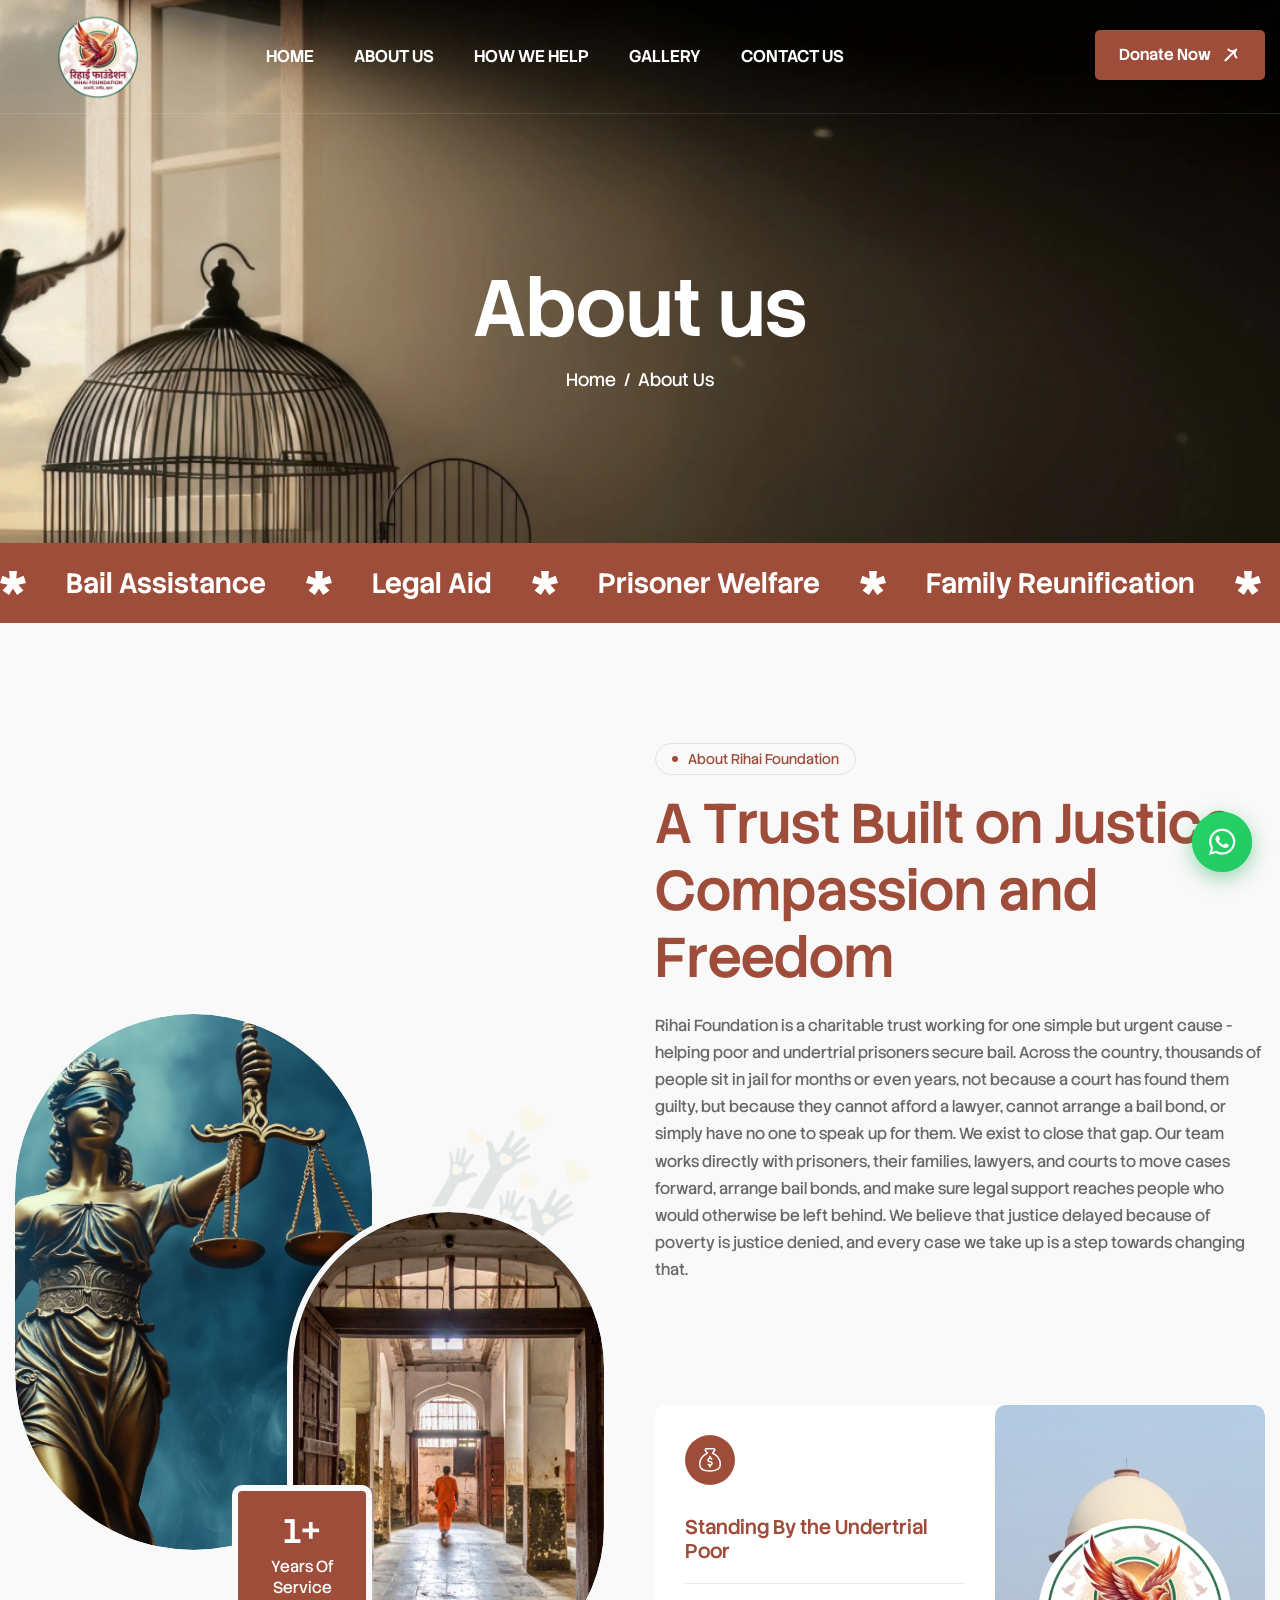
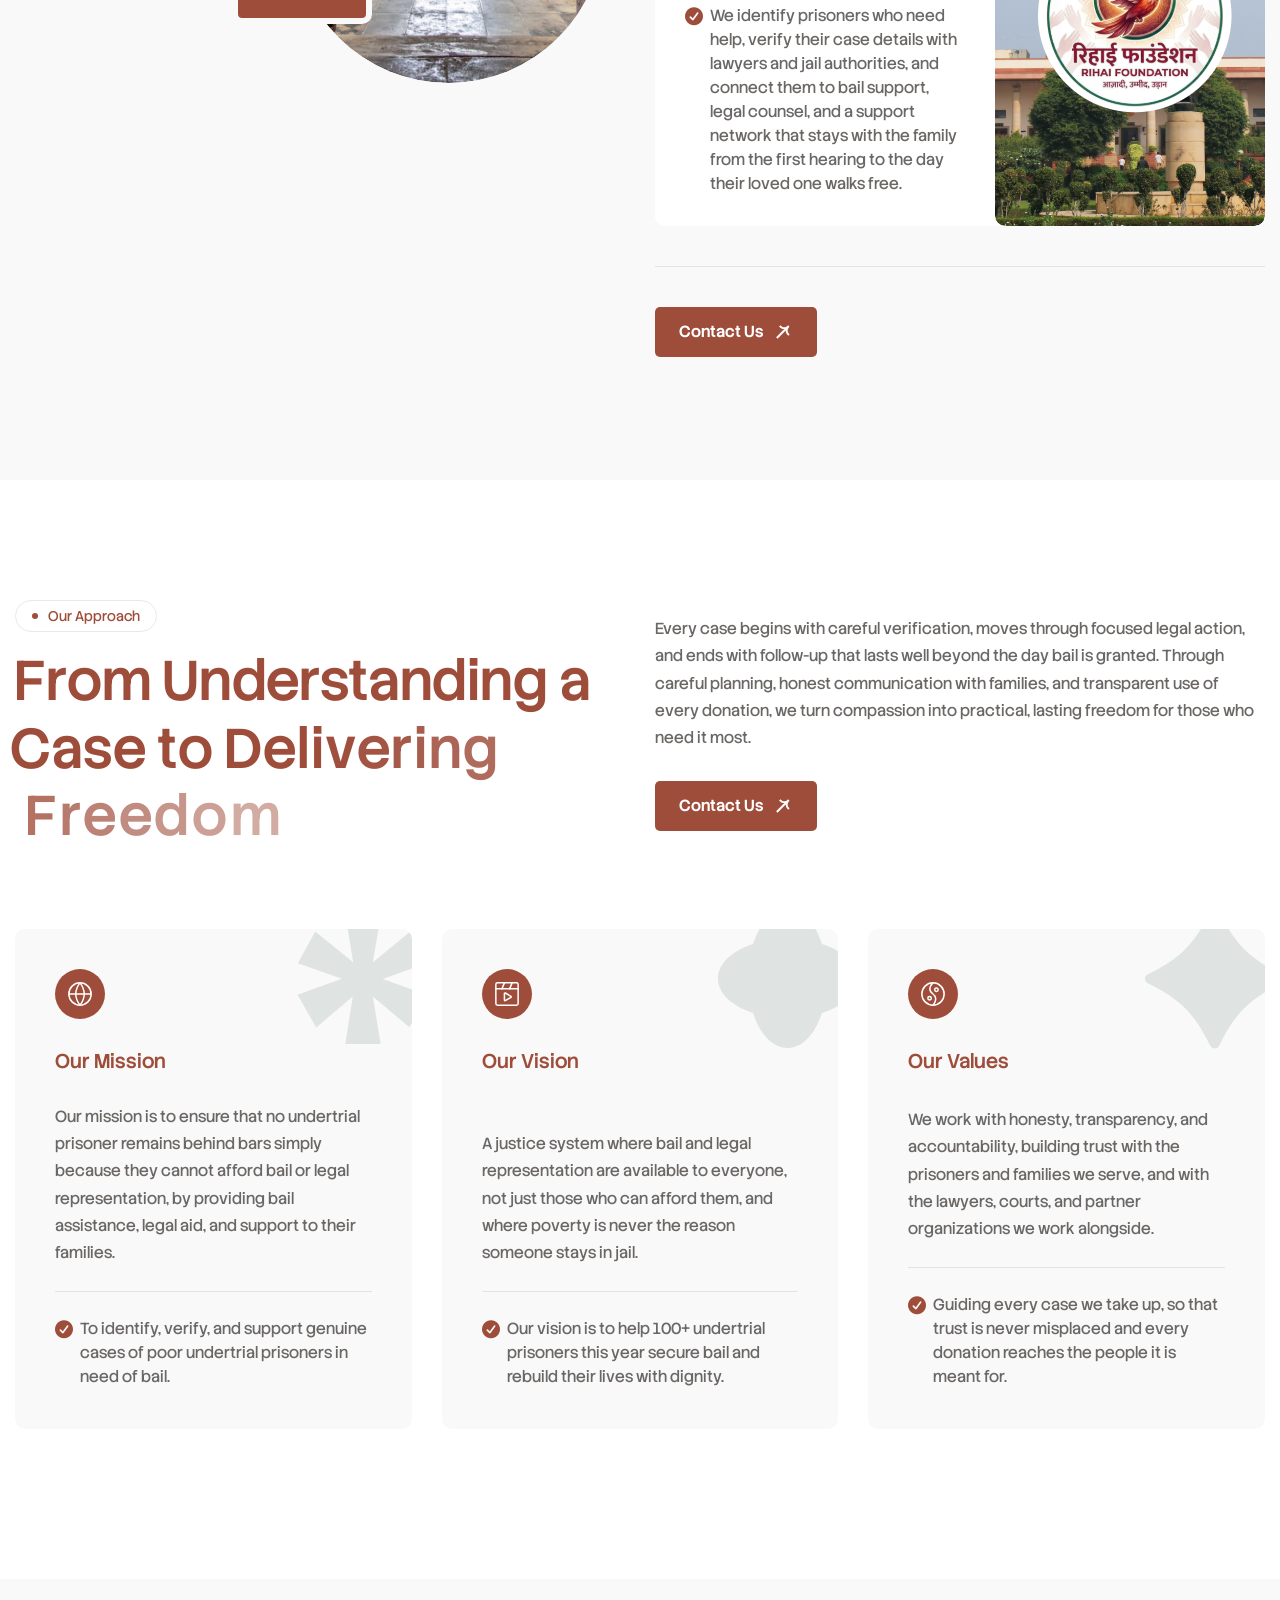
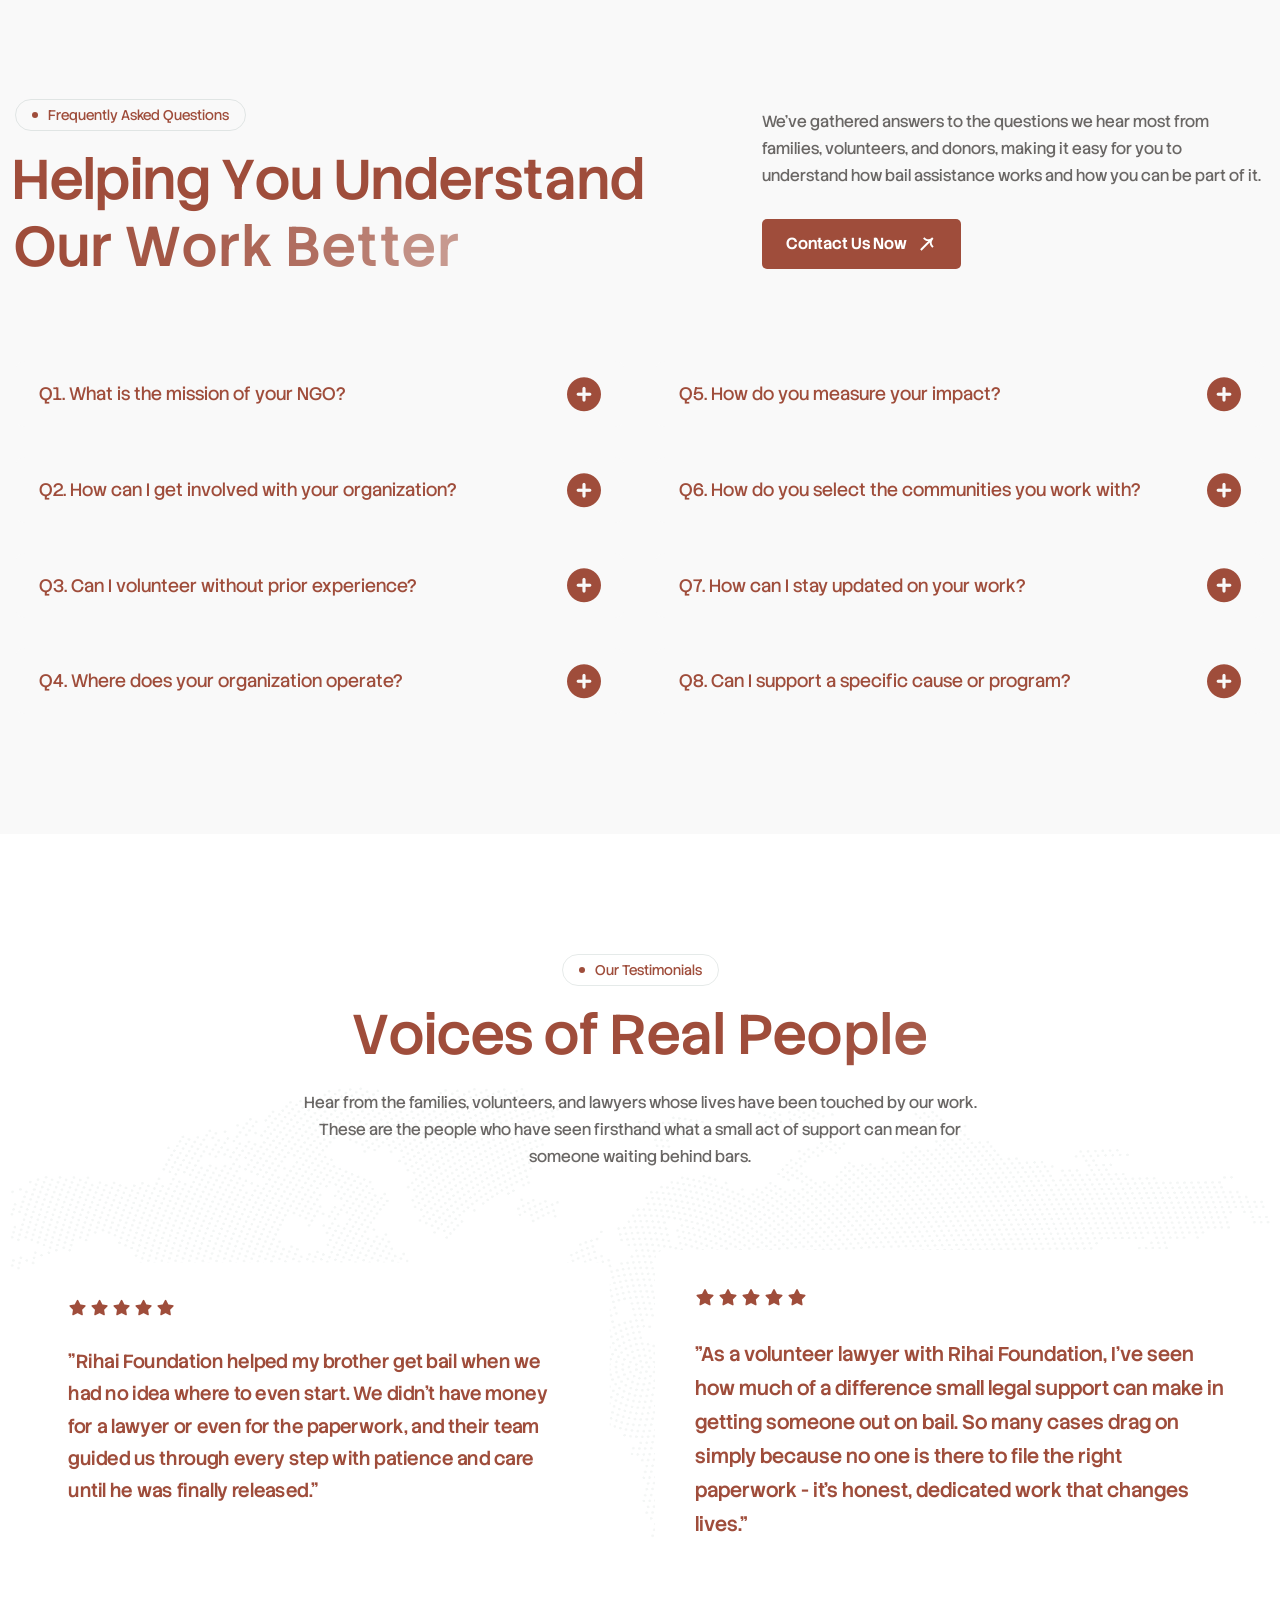
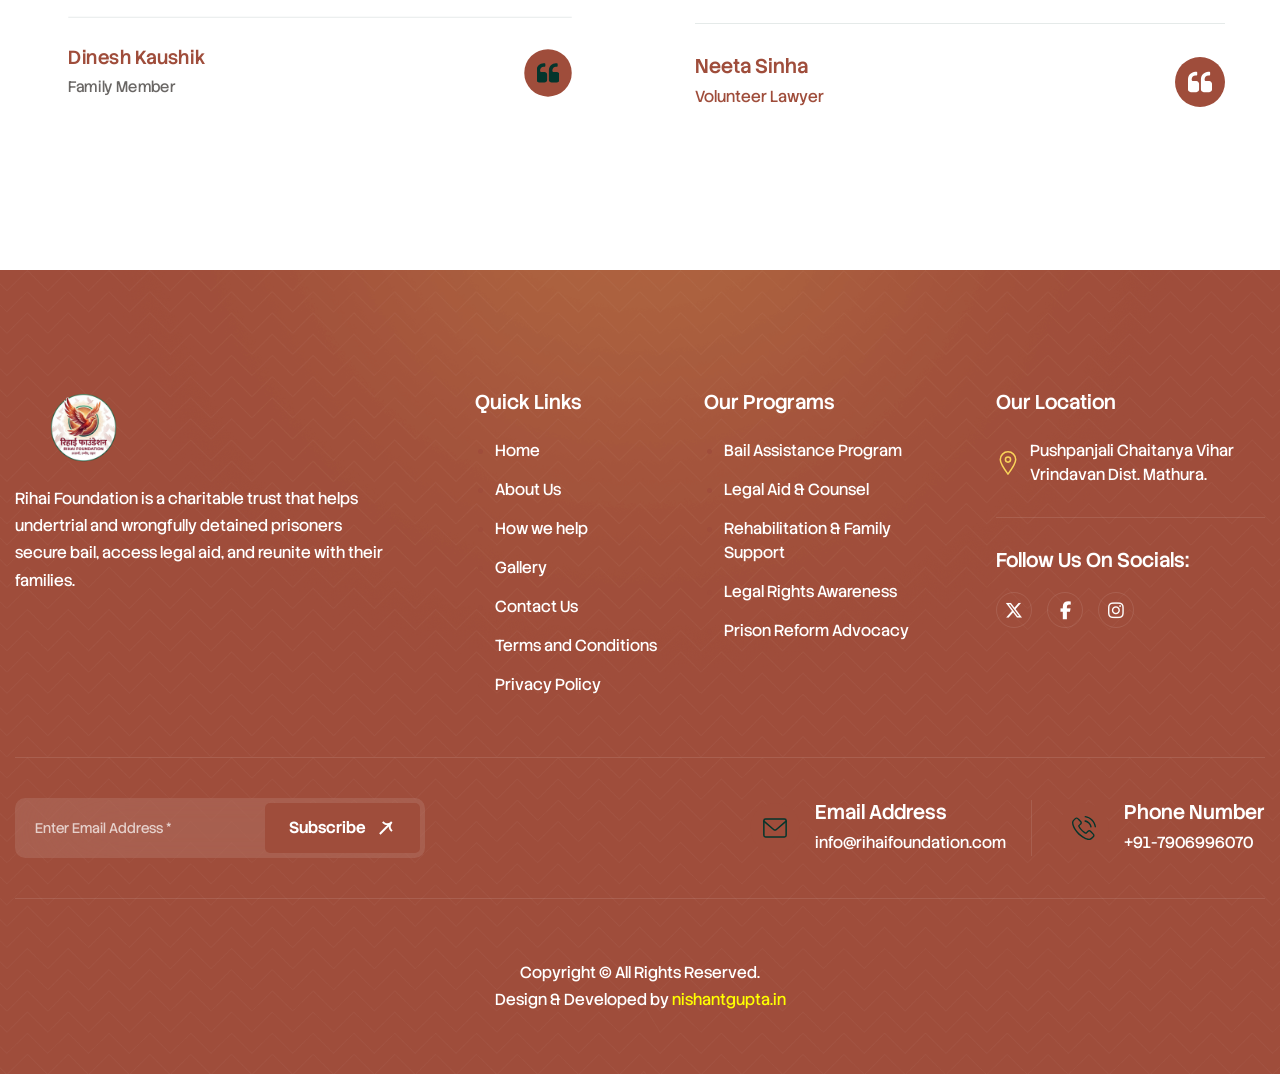
==== about.html @ 87cccdb4 "check point 1" ====
<!DOCTYPE html>
<html lang="en">
<head>
	<!-- Meta -->
	<meta charset="utf-8">
	<meta http-equiv="X-UA-Compatible" content="IE=edge">
	<meta name="viewport" content="width=device-width, initial-scale=1.0, maximum-scale=1">
	<meta name="description" content="Rihai Foundation is a charitable trust that helps undertrial and wrongfully detained prisoners secure bail, access legal aid, and reunite with their families.">
	<meta name="keywords" content="Rihai Foundation, bail assistance, undertrial prisoners, prisoner rights, legal aid, charitable trust, NGO, jail reform, prisoner welfare">
	<meta name="author" content="Rihai Foundation">
	<!-- Page Title -->
    <title>About Us | Rihai Foundation - Bail Assistance & Justice for Undertrial Prisoners</title>
	<!-- Favicon Icon -->
	<link rel="shortcut icon" type="image/x-icon" href="images/logo/favicon.ico">
    <!-- Google Fonts Css-->
    <link rel="preconnect" href="https://fonts.googleapis.com/">
    <link rel="preconnect" href="https://fonts.gstatic.com/" crossorigin>
    <link href="https://fonts.googleapis.com/css2?family=Stack+Sans+Headline:wght@200..700&amp;display=swap" rel="stylesheet">
	<!-- Bootstrap Css -->
	<link href="css/bootstrap.min.css" rel="stylesheet" media="screen">
	<!-- SlickNav Css -->
	<link href="css/slicknav.min.css" rel="stylesheet">
	<!-- Swiper Css -->
	<link rel="stylesheet" href="css/swiper-bundle.min.css">
	<!-- Font Awesome Icon Css-->
	<link href="css/all.min.css" rel="stylesheet" media="screen">
	<!-- Animated Css -->
	<link href="css/animate.css" rel="stylesheet">
    <!-- Magnific Popup Core Css File -->
	<link rel="stylesheet" href="css/magnific-popup.css">
	<!-- Mouse Cursor Css File -->
	<link rel="stylesheet" href="css/mousecursor.css">
	<!-- Main Custom Css -->
	<link href="css/custom.css" rel="stylesheet" media="screen">
</head>
<body>

    <!-- Preloader Start -->
	<!-- <div class="preloader">
		<div class="loading-container">
			<div class="loading"></div>
			<div id="loading-icon"><img src="images/loader.svg" alt=""></div>
		</div>
	</div> -->
	<!-- Preloader End -->

    <!-- Header Start -->
	<header class="main-header">
		<div class="header-sticky">
			<nav class="navbar navbar-expand-lg">
				<div class="container">
					<!-- Logo Start -->
					<a class="navbar-brand" href="index.html">
						<img src="images/logo/logo.png" alt="Rihai Foundation" class="logo">
					</a>
					<!-- Logo End -->

                    <!-- Main Menu Start -->
                    <div class="collapse navbar-collapse main-menu">
                        <div class="nav-menu-wrapper">
                            <ul class="navbar-nav mr-auto" id="menu">
                                <li class="nav-item"><a class="nav-link" href="index.html">Home</a></li>
                                <li class="nav-item"><a class="nav-link" href="about.html">About Us</a></li>
                                <li class="nav-item"><a class="nav-link" href="how-we-help.html">How We Help</a></li>
                                <li class="nav-item"><a class="nav-link" href="gallery.html">Gallery</a></li>
                                <li class="nav-item"><a class="nav-link" href="contact.html">Contact Us</a></li>
                            </ul>
                        </div>

                        <!-- Header Btn Start -->
                        <div class="header-btn">
                            <a href="donate.html" class="btn-default btn-highlighted">Donate Now</a>
                        </div>
                        <!-- Header Btn End -->
                    </div>
					<!-- Main Menu End -->
					<div class="navbar-toggle"></div>
				</div>
			</nav>
			<div class="responsive-menu"></div>
		</div>
	</header>
	<!-- Header End -->



    <!-- Page Header Section Start -->
    <div class="page-header dark-section parallaxie">
        <div class="container">
            <div class="row">
                <div class="col-lg-12">
                    <!-- Page Header Box Start -->
                    <div class="page-header-box">
                        <h1 class="text-anime-style-3" data-cursor="-opaque">About us</h1>
                        <nav class="wow fadeInUp">
                            <ol class="breadcrumb">
                                <li class="breadcrumb-item"><a href="index.html">home</a></li>
                                <li class="breadcrumb-item active" aria-current="page">About Us</li>
                            </ol>
                        </nav>
                    </div>
                    <!-- Page Header Box End -->
                </div>
            </div>
        </div>
    </div>
    <!-- Page Header Section End -->

    <!-- Scrolling Ticker Section Start -->
    <div class="our-scrolling-ticker">
        <!-- Scrolling Ticker Box Start -->
        <div class="scrolling-ticker-box">
            <!-- Scrolling Content Start -->
            <div class="scrolling-content">
                <span><img src="images/icon-asterisk.svg" alt="">Bail Assistance</span>
                <span><img src="images/icon-asterisk.svg" alt="">Legal Aid</span>
                <span><img src="images/icon-asterisk.svg" alt="">Prisoner Welfare</span>
                <span><img src="images/icon-asterisk.svg" alt="">Family Reunification</span>
                <span><img src="images/icon-asterisk.svg" alt="">Bail Assistance</span>
                <span><img src="images/icon-asterisk.svg" alt="">Legal Aid</span>
                <span><img src="images/icon-asterisk.svg" alt="">Prisoner Welfare</span>
                <span><img src="images/icon-asterisk.svg" alt="">Family Reunification</span>
            </div>
            <!-- Scrolling Content End -->

            <!-- Scrolling Content Start -->
            <div class="scrolling-content">
                <span><img src="images/icon-asterisk.svg" alt="">Bail Assistance</span>
                <span><img src="images/icon-asterisk.svg" alt="">Legal Aid</span>
                <span><img src="images/icon-asterisk.svg" alt="">Prisoner Welfare</span>
                <span><img src="images/icon-asterisk.svg" alt="">Family Reunification</span>
                <span><img src="images/icon-asterisk.svg" alt="">Bail Assistance</span>
                <span><img src="images/icon-asterisk.svg" alt="">Legal Aid</span>
                <span><img src="images/icon-asterisk.svg" alt="">Prisoner Welfare</span>
                <span><img src="images/icon-asterisk.svg" alt="">Family Reunification</span>
            </div>
            <!-- Scrolling Content End -->
        </div>
        <!-- Scrolling Ticker Box End -->
    </div>
    <!-- Scrolling Ticker Section End -->

    <!-- About US Section Start -->
    <div class="about-us">
        <div class="container">
            <div class="row align-items-center">
                <div class="col-xl-6">
                    <!-- About Us Image Box Start -->
                    <div class="about-us-image-box wow fadeInUp">
                        <!-- About Us Image Box 1 Start -->
                        <div class="about-us-image-box-1">
                            <!-- About Us Image Start -->
                            <div class="about-us-image">
                                <figure class="image-anime">
                                    <img src="images/about/image-1.png" alt="">
                                </figure>
                            </div>
                            <!-- About Us Image End -->

                            <!-- About Us Counter Box Start -->
                            <div class="about-us-counter-box">
                                <h2 style="color: #fff;"><span class="counter">5</span>+</h2>
                                <p style="color: #fff;">Years Of Service</p>
                            </div>
                            <!-- About Us Counter Box End -->
                        </div>
                        <!-- About Us Image Box 1 End -->

                        <!-- About Us Image Box 2 Start -->
                        <div class="about-us-image-box-2">
                            <!-- About Us Image Start -->
                            <div class="about-us-image">
                                <figure class="image-anime">
                                    <img src="images/about/image-2.png" alt="">
                                </figure>
                            </div>
                            <!-- About Us Image End -->
                        </div>
                        <!-- About Us Image Box 2 End -->
                    </div>
                    <!-- About Us Image Box End -->
                </div>

                <div class="col-xl-6">
                    <!-- About Us Content Start -->
                    <div class="about-us-content">
                        <!-- Section Title Start -->
                        <div class="section-title">
                            <span class="section-sub-title wow fadeInUp">About Rihai Foundation</span>
                            <h2 class="text-anime-style-3" data-cursor="-opaque">A Trust Built on Justice, Compassion and Freedom</h2>
                            <p class="wow fadeInUp" data-wow-delay="0.2s">Rihai Foundation is a charitable trust working for one simple but urgent cause - helping poor and undertrial prisoners secure bail. Across the country, thousands of people sit in jail for months or even years, not because a court has found them guilty, but because they cannot afford a lawyer, cannot arrange a bail bond, or simply have no one to speak up for them. We exist to close that gap. Our team works directly with prisoners, their families, lawyers, and courts to move cases forward, arrange bail bonds, and make sure legal support reaches people who would otherwise be left behind. We believe that justice delayed because of poverty is justice denied, and every case we take up is a step towards changing that.</p>
                        </div>
                        <!-- Section Title End -->

                        <!-- About Us Body Start -->
                        <div class="about-us-body wow fadeInUp" data-wow-delay="0.4s">
                            <!-- About Body Item Start -->
                            <div class="about-body-item">
                                <div class="icon-box">
                                    <img src="images/icon-about-us-item-1.svg" alt="">
                                </div>
                                <div class="about-body-item-content">
                                    <h3>Standing By the Undertrial Poor</h3>
                                    <ul>
                                        <li>We identify prisoners who need help, verify their case details with lawyers and jail authorities, and connect them to bail support, legal counsel, and a support network that stays with the family from the first hearing to the day their loved one walks free.</li>
                                    </ul>
                                </div>
                            </div>
                            <!-- About Body Item End -->

                            <!-- About Body Image Start -->
                            <div class="about-body-image">
                                <figure class="image-anime">
                                    <img src="images/about/image-3.png" alt="">
                                </figure>
                            </div>
                            <!-- About Body Image Start -->
                        </div>
                        <!-- About Us Body End -->

                        <!-- About Us Footer Start -->
                        <div class="about-us-footer wow fadeInUp" data-wow-delay="0.6s">
                            <!-- About Us Button Start -->
                            <div class="about-us-btn">
                                <a href="contact.html" class="btn-default">Contact Us</a>
                            </div>
                            <!-- About Us Button End -->


                        </div>
                        <!-- About Us Footer End -->
                    </div>
                    <!-- About Us Content End -->
                </div>
            </div>
        </div>
    </div>
    <!-- About US Section End -->

    <!-- Our Approach Section Start -->
    <div class="our-approach">
        <div class="container">
            <div class="row section-row align-items-center">
                <div class="col-xl-6">
                    <!-- Section Title Start -->
                    <div class="section-title">
                        <span class="section-sub-title wow fadeInUp">Our Approach</span>
                        <h2 class="text-anime-style-3" data-cursor="-opaque">From Understanding a Case to Delivering Freedom</h2>
                    </div>
                    <!-- Section Title End -->
                </div>

                <div class="col-xl-6">
                    <!-- Section Content Btn Start -->
                    <div class="section-content-btn">
                        <!-- Section Title Content Start -->
                        <div class="section-title-content wow fadeInUp" data-wow-delay="0.2s">
                            <p>Every case begins with careful verification, moves through focused legal action, and ends with follow-up that lasts well beyond the day bail is granted. Through careful planning, honest communication with families, and transparent use of every donation, we turn compassion into practical, lasting freedom for those who need it most.</p>
                        </div>
                        <!-- Section Title Content End -->

                        <!-- Section Button Start -->
                        <div class="section-btn wow fadeInUp" data-wow-delay="0.4s">
                            <a class="btn-default" href="contact.html">Contact Us</a>
                        </div>
                        <!-- Section Button End -->
                    </div>
                    <!-- Section Content Btn End -->
                </div>
            </div>

            <div class="row">
                <div class="col-xl-4 col-md-6">
                    <!-- Our Approach Item Start -->
                    <div class="approach-item box-1 wow fadeInUp">
                        <div class="approach-item-header">
                            <div class="icon-box">
                                <img src="images/icon-our-approach-1.svg" alt="" style="filter: brightness(0) invert(1);">
                            </div>
                            <div class="approach-item-title">
                                <h3>Our Mission</h3>
                            </div>
                        </div>
                        <div class="approach-item-content">
                            <p>Our mission is to ensure that no undertrial prisoner remains behind bars simply because they cannot afford bail or legal representation, by providing bail assistance, legal aid, and support to their families.</p>
                            <ul>
                                <li>To identify, verify, and support genuine cases of poor undertrial prisoners in need of bail.</li>
                            </ul>
                        </div>
                    </div>
                    <!-- Our Approach Item End -->
                </div>

                <div class="col-xl-4 col-md-6">
                    <!-- Our Approach Item Start -->
                    <div class="approach-item box-2 wow fadeInUp" data-wow-delay="0.2s">
                        <div class="approach-item-header">
                            <div class="icon-box">
                                <img src="images/icon-our-approach-2.svg" alt="" style="filter: brightness(0) invert(1);">
                            </div>
                            <div class="approach-item-title">
                                <h3>Our Vision</h3>
                            </div>
                        </div>
                        <div class="approach-item-content">
                            <p>A justice system where bail and legal representation are available to everyone, not just those who can afford them, and where poverty is never the reason someone stays in jail.</p>
                            <ul>
                                <li>Our vision is to help 100+ undertrial prisoners this year secure bail and rebuild their lives with dignity.</li>
                            </ul>
                        </div>
                    </div>
                    <!-- Our Approach Item End -->
                </div>

                <div class="col-xl-4 col-md-6">
                    <!-- Our Approach Item Start -->
                    <div class="approach-item box-3 wow fadeInUp" data-wow-delay="0.4s">
                        <div class="approach-item-header">
                            <div class="icon-box">
                                <img src="images/icon-our-approach-3.svg" alt="" style="filter: brightness(0) invert(1);">
                            </div>
                            <div class="approach-item-title">
                                <h3>Our Values</h3>
                            </div>
                        </div>
                        <div class="approach-item-content">
                            <p>We work with honesty, transparency, and accountability, building trust with the prisoners and families we serve, and with the lawyers, courts, and partner organizations we work alongside.</p>
                            <ul>
                                <li>Guiding every case we take up, so that trust is never misplaced and every donation reaches the people it is meant for.</li>
                            </ul>
                        </div>
                    </div>
                    <!-- Our Approach Item End -->
                </div>
            </div>
        </div>
    </div>
    <!-- Our Approach Section End -->

    <!-- FAQ Section Start -->
    <div class="our-faqs">
        <div class="container">
            <div class="row section-row align-items-center">
                <div class="col-xl-7">
                    <!-- Section Title Start -->
                    <div class="section-title">
                        <span class="section-sub-title wow fadeInUp">Frequently Asked Questions</span>
                        <h2 class="text-anime-style-3" data-cursor="-opaque">Helping You Understand Our Work Better</h2>
                    </div>
                    <!-- Section Title End -->
                </div>

                <div class="col-xl-5">
                    <!-- Section Content Btn Start -->
                    <div class="section-content-btn">
                        <!-- Section Title Content Start -->
                        <div class="section-title-content wow fadeInUp" data-wow-delay="0.2s">
                            <p>We've gathered answers to the questions we hear most from families, volunteers, and donors, making it easy for you to understand how bail assistance works and how you can be part of it.</p>
                        </div>
                        <!-- Section Title Content End -->

                        <!-- Section Button Start -->
                        <div class="section-btn wow fadeInUp" data-wow-delay="0.4s">
                            <a class="btn-default" href="contact.html">Contact Us Now</a>
                        </div>
                        <!-- Section Button End -->
                    </div>
                    <!-- Section Content Btn End -->
                </div>
            </div>

            <div class="row">
                <div class="col-lg-12">
                    <!-- Accordian List Start -->
                    <div class="accordian-list">
                        <!-- FAQ Accordion Start -->
                        <div class="faq-accordion" id="accordion">
                            <!-- FAQ Item Start -->
                            <div class="accordion-item wow fadeInUp">
                                <h2 class="accordion-header" id="heading1">
                                    <button class="accordion-button collapsed" type="button" data-bs-toggle="collapse" data-bs-target="#collapse1" aria-expanded="true" aria-controls="collapse1">
                                        Q1. What is the mission of your NGO?
                                    </button>
                                </h2>
                                <div id="collapse1" class="accordion-collapse collapse" role="region" aria-labelledby="heading1" data-bs-parent="#accordion">
                                    <div class="accordion-body">
                                        <p>Our mission is simple - to make sure no poor or undertrial prisoner stays in jail only because they cannot afford bail or a lawyer. We help arrange bail bonds, provide legal aid, and support families through the entire process until the person is released and reunited with their loved ones.</p>
                                    </div>
                                </div>
                            </div>
                            <!-- FAQ Item End -->

                            <!-- FAQ Item Start -->
                            <div class="accordion-item wow fadeInUp" data-wow-delay="0.2s">
                                <h2 class="accordion-header" id="heading2">
                                    <button class="accordion-button collapsed" type="button" data-bs-toggle="collapse" data-bs-target="#collapse2" aria-expanded="false" aria-controls="collapse2">
                                        Q2. How can I get involved with your organization?
                                    </button>
                                </h2>
                                <div id="collapse2" class="accordion-collapse collapse" role="region" aria-labelledby="heading2" data-bs-parent="#accordion">
                                    <div class="accordion-body">
                                        <p>You can get involved in several ways - by donating towards bail bonds and legal fees, by volunteering your time or legal knowledge, or simply by helping us spread awareness about the cases we support. Reach out to us through our contact page and we'll guide you to the option that fits you best.</p>
                                    </div>
                                </div>
                            </div>
                            <!-- FAQ Item End -->

                            <!-- FAQ Item Start -->
                            <div class="accordion-item wow fadeInUp" data-wow-delay="0.4s">
                                <h2 class="accordion-header" id="heading3">
                                    <button class="accordion-button collapsed" type="button" data-bs-toggle="collapse" data-bs-target="#collapse3" aria-expanded="false" aria-controls="collapse3">
                                    Q3. Can I volunteer without prior experience?
                                    </button>
                                </h2>
                                <div id="collapse3" class="accordion-collapse collapse" role="region" aria-labelledby="heading3" data-bs-parent="#accordion">
                                    <div class="accordion-body">
                                        <p>Yes, we welcome volunteers from all backgrounds, not just lawyers and paralegals. Training and guidance are provided so you can help with case documentation, family support, or awareness work, even if you have no prior legal experience.</p>
                                    </div>
                                </div>
                            </div>
                            <!-- FAQ Item End -->

                            <!-- FAQ Item Start -->
                            <div class="accordion-item wow fadeInUp" data-wow-delay="0.6s">
                                <h2 class="accordion-header" id="heading4">
                                    <button class="accordion-button collapsed" type="button" data-bs-toggle="collapse" data-bs-target="#collapse4" aria-expanded="false" aria-controls="collapse4">
                                        Q4. Where does your organization operate?
                                    </button>
                                </h2>
                                <div id="collapse4" class="accordion-collapse collapse" role="region" aria-labelledby="heading4" data-bs-parent="#accordion">
                                    <div class="accordion-body">
                                        <p>Rihai Foundation is based in Vrindavan, Mathura, and our team works with prisons, courts, and families in and around this region. As our volunteer and lawyer network grows, we aim to extend bail assistance and legal aid to more cases beyond our current reach.</p>
                                    </div>
                                </div>
                            </div>
                            <!-- FAQ Item End -->
                        </div>
                        <!-- FAQ Accordion End -->

                        <!-- FAQ Accordion Start -->
                        <div class="faq-accordion" id="accordion1">
                            <!-- FAQ Item Start -->
                            <div class="accordion-item wow fadeInUp">
                                <h2 class="accordion-header" id="heading5">
                                    <button class="accordion-button collapsed" type="button" data-bs-toggle="collapse" data-bs-target="#collapse5" aria-expanded="true" aria-controls="collapse5">
                                        Q5. How do you measure your impact?
                                    </button>
                                </h2>
                                <div id="collapse5" class="accordion-collapse collapse" role="region" aria-labelledby="heading5" data-bs-parent="#accordion1">
                                    <div class="accordion-body">
                                        <p>We track every case from the day it is identified to the day bail is granted, and we stay in touch with families afterwards to see how they are doing. Our impact is measured in bail cases resolved, families reunited, and the number of people who go on to rebuild a stable life after release.</p>
                                    </div>
                                </div>
                            </div>
                            <!-- FAQ Item End -->

                            <!-- FAQ Item Start -->
                            <div class="accordion-item wow fadeInUp" data-wow-delay="0.2s">
                                <h2 class="accordion-header" id="heading6">
                                    <button class="accordion-button collapsed" type="button" data-bs-toggle="collapse" data-bs-target="#collapse6" aria-expanded="false" aria-controls="collapse6">
                                        Q6. How do you select the communities you work with?
                                    </button>
                                </h2>
                                <div id="collapse6" class="accordion-collapse collapse" role="region" aria-labelledby="heading6" data-bs-parent="#accordion1">
                                    <div class="accordion-body">
                                        <p>Cases usually reach us through jail visits, referrals from lawyers and courts, or direct requests from families who cannot afford legal help on their own. We prioritize cases where the person is poor, undertrial, and has no other means of arranging bail.</p>
                                    </div>
                                </div>
                            </div>
                            <!-- FAQ Item End -->

                            <!-- FAQ Item Start -->
                            <div class="accordion-item wow fadeInUp" data-wow-delay="0.4s">
                                <h2 class="accordion-header" id="heading7">
                                    <button class="accordion-button collapsed" type="button" data-bs-toggle="collapse" data-bs-target="#collapse7" aria-expanded="false" aria-controls="collapse7">
                                    Q7. How can I stay updated on your work?
                                    </button>
                                </h2>
                                <div id="collapse7" class="accordion-collapse collapse" role="region" aria-labelledby="heading7" data-bs-parent="#accordion1">
                                    <div class="accordion-body">
                                        <p>You can follow our blog and social media pages for real stories, case updates, and news about our work. You can also reach out to us directly by phone or email, and we're happy to share updates on the causes and cases you support.</p>
                                    </div>
                                </div>
                            </div>
                            <!-- FAQ Item End -->

                            <!-- FAQ Item Start -->
                            <div class="accordion-item wow fadeInUp" data-wow-delay="0.6s">
                                <h2 class="accordion-header" id="heading8">
                                    <button class="accordion-button collapsed" type="button" data-bs-toggle="collapse" data-bs-target="#collapse8" aria-expanded="false" aria-controls="collapse8">
                                        Q8. Can I support a specific cause or program?
                                    </button>
                                </h2>
                                <div id="collapse8" class="accordion-collapse collapse" role="region" aria-labelledby="heading8" data-bs-parent="#accordion1">
                                    <div class="accordion-body">
                                        <p>Yes. If you'd like your donation to go specifically towards bail assistance, legal aid, or family and rehabilitation support, just let us know when you get in touch, and we'll make sure your contribution is directed to that program.</p>
                                    </div>
                                </div>
                            </div>
                            <!-- FAQ Item End -->
                        </div>
                        <!-- FAQ Accordion End -->
                    </div>
                    <!-- Accordian List End -->
                </div>
            </div>
        </div>
    </div>
    <!-- FAQ Section End -->

      <!-- Our Testimonials Section Start -->
    <div class="our-testimonials">
        <div class="container">
            <div class="row section-row">
                <div class="col-lg-12">
                    <!-- Section Title Start -->
                    <div class="section-title section-title-center">
                        <span class="section-sub-title wow fadeInUp">Our Testimonials</span>
                        <h2 class="text-anime-style-3" data-cursor="-opaque">Voices of Real People</h2>
                        <p class="wow fadeInUp" data-wow-delay="0.2s">Hear from the families, volunteers, and lawyers whose lives have been touched by our work. These are the people who have seen firsthand what a small act of support can mean for someone waiting behind bars.</p>
                    </div>
                    <!-- Section Title End -->
                </div>
            </div>

            <div class="row">
                <div class="col-lg-12">
                    <div class="testimonial-slider wow fadeInUp">
                        <div class="swiper">
                            <div class="swiper-wrapper" data-cursor-text="Drag">
                                <!-- Testimonial Slide Start -->
                                <div class="swiper-slide">
                                    <!-- Testimonial Item Start -->
                                    <div class="testimonial-item">
                                        <div class="testimonial-item-header">
                                            <div class="testimonial-item-rating">
                                                <i class="fa-solid fa-star"></i>
                                                <i class="fa-solid fa-star"></i>
                                                <i class="fa-solid fa-star"></i>
                                                <i class="fa-solid fa-star"></i>
                                                <i class="fa-solid fa-star"></i>
                                            </div>
                                            <div class="testimonial-item-content">
                                                <p>"Rihai Foundation helped my brother get bail when we had no idea where to even start. We didn't have money for a lawyer or even for the paperwork, and their team guided us through every step with patience and care until he was finally released."</p>
                                            </div>
                                        </div>
                                        <div class="testimonial-item-body">
                                            <div class="testimonial-author-content">
                                                <h2>Dinesh Kaushik</h2>
                                                <p>Family Member</p>
                                            </div>
                                            <div class="testimonial-item-image-box">
                                    
                                                <div class="testimonial-item-quote">
                                                    <img src="images/testimonial-quote.svg" alt="">
                                                </div>
                                            </div>
                                        </div>
                                    </div>
                                    <!-- Testimonial Item End -->
                                </div>
                                <!-- Testimonial Slide End -->

                                <!-- Testimonial Slide Start -->
                                <div class="swiper-slide">
                                    <!-- Testimonial Item Start -->
                                    <div class="testimonial-item">
                                        <div class="testimonial-item-header">
                                            <div class="testimonial-item-rating">
                                                <i class="fa-solid fa-star"></i>
                                                <i class="fa-solid fa-star"></i>
                                                <i class="fa-solid fa-star"></i>
                                                <i class="fa-solid fa-star"></i>
                                                <i class="fa-solid fa-star"></i>
                                            </div>
                                            <div class="testimonial-item-content">
                                                <p>"As a volunteer lawyer with Rihai Foundation, I've seen how much of a difference small legal support can make in getting someone out on bail. So many cases drag on simply because no one is there to file the right paperwork - it's honest, dedicated work that changes lives."</p>
                                            </div>
                                        </div>
                                        <div class="testimonial-item-body">
                                            <div class="testimonial-author-content">
                                                <h2>Neeta Sinha</h2>
                                                <p>Volunteer Lawyer</p>
                                            </div>
                                            <div class="testimonial-item-image-box">
                                                
                                                <div class="testimonial-item-quote">
                                                    <img src="images/testimonial-quote.svg" alt="">
                                                </div>
                                            </div>
                                        </div>
                                    </div>
                                    <!-- Testimonial Item End -->
                                </div>
                                <!-- Testimonial Slide End -->

                                <!-- Testimonial Slide Start -->
                                <div class="swiper-slide">
                                    <!-- Testimonial Item Start -->
                                    <div class="testimonial-item">
                                        <div class="testimonial-item-header">
                                            <div class="testimonial-item-rating">
                                                <i class="fa-solid fa-star"></i>
                                                <i class="fa-solid fa-star"></i>
                                                <i class="fa-solid fa-star"></i>
                                                <i class="fa-solid fa-star"></i>
                                                <i class="fa-solid fa-star"></i>
                                            </div>
                                            <div class="testimonial-item-content">
                                                <p>"I donate every month because I know exactly where my money goes - straight into bail bonds and legal fees for people who have no one else to turn to. Seeing the updates on cases I've helped support makes it feel personal, not just a transaction."</p>
                                            </div>
                                        </div>
                                        <div class="testimonial-item-body">
                                            <div class="testimonial-author-content">
                                                <h2>Karan Gautam</h2>
                                                <p>Monthly Donor</p>
                                            </div>
                                            <div class="testimonial-item-image-box">
                                               
                                                <div class="testimonial-item-quote">
                                                    <img src="images/testimonial-quote.svg" alt="">
                                                </div>
                                            </div>
                                        </div>
                                    </div>
                                    <!-- Testimonial Item End -->
                                </div>
                                <!-- Testimonial Slide End -->

                                <!-- Testimonial Slide Start -->
                                <div class="swiper-slide">
                                    <!-- Testimonial Item Start -->
                                    <div class="testimonial-item">
                                        <div class="testimonial-item-header">
                                            <div class="testimonial-item-rating">
                                                <i class="fa-solid fa-star"></i>
                                                <i class="fa-solid fa-star"></i>
                                                <i class="fa-solid fa-star"></i>
                                                <i class="fa-solid fa-star"></i>
                                                <i class="fa-solid fa-star"></i>
                                            </div>
                                            <div class="testimonial-item-content">
                                                <p>"After my husband was granted bail with Rihai Foundation's help, our whole family could finally breathe again. He had been away for months and we didn't know where to turn - now our children have their father back home. We will always be grateful."</p>
                                            </div>
                                        </div>
                                        <div class="testimonial-item-body">
                                            <div class="testimonial-author-content">
                                                <h2>Vinay Kumar</h2>
                                                <p>Family Member</p>
                                            </div>
                                            <div class="testimonial-item-image-box">
                                                
                                                <div class="testimonial-item-quote">
                                                    <img src="images/testimonial-quote.svg" alt="">
                                                </div>
                                            </div>
                                        </div>
                                    </div>
                                    <!-- Testimonial Item End -->
                                </div>
                                <!-- Testimonial Slide End -->
                            </div>
                        </div>
                    </div>
                </div>

              
            </div>
        </div>
    </div>
    <!-- Our Testimonials Section End -->

   
    <!-- Main Footer Start -->
    <footer class="main-footer dark-section">
        <div class="container">
            <div class="row">
                <div class="col-xl-4">
                    <!-- About Footer Start -->
                    <div class="about-footer">
                        <div class="footer-logo">
                            <img src="images/logo/logo.png" alt="">
                        </div>
                        <div class="about-footer-content">
                            <p>Rihai Foundation is a charitable trust that helps undertrial and wrongfully detained prisoners secure bail, access legal aid, and reunite with their families.</p>
                        </div>
                    </div>
                    <!-- About Footer End -->
                </div>

                <div class="col-xl-8">
                    <!-- Footer Links Box Start -->
                    <div class="footer-links-box">
                        <!-- Footer Links Start -->
                        <div class="footer-links">
                            <h2>Quick Links</h2>
                            <ul>
                                <li><a href="index.html">Home</a></li>
                                <li><a href="about.html">About Us</a></li>
                                <li><a href="how-we-help.html">How we help</a></li>
                                <li><a href="gallery.html">Gallery</a></li>
                                <li><a href="contact.html">Contact Us</a></li>
                                <li><a href="terms-and-conditions.html">Terms and Conditions</a></li>
                                <li><a href="privacy-policy.html">Privacy Policy</a></li>
                            </ul>
                        </div>
                        <!-- Footer Links End -->

                        <!-- Footer Links Start -->
                        <div class="footer-links">
                            <h2>Our Programs</h2>
                            <ul>
                                <li><a href="">Bail Assistance Program</a></li>
                                <li><a href="">Legal Aid & Counsel</a></li>
                                <li><a href="">Rehabilitation & Family Support</a></li>
                                <li><a href="">Legal Rights Awareness</a></li>
                                <li><a href="">Prison Reform Advocacy</a></li>
                            </ul>
                        </div>
                        <!-- Footer Links End -->

                        <!-- Footer Links Start -->
                        <div class="footer-links footer-location-info">
                            <h2>Our Location</h2>
                            <ul>
                                <li><img src="images/icon-location-accent.svg" alt="">Pushpanjali Chaitanya Vihar Vrindavan Dist. Mathura.</li>
                            </ul>

                            <!-- Footer Social Link Start -->
                            <div class="footer-social-links">
                                <h3>Follow Us On Socials:</h3>
                                <ul>

                                    <li><a href="https://x.com/RihaiFoundation" target="_blank"><i class="fa-brands fa-x-twitter"></i></a></li>
                                    <li><a href="https://www.facebook.com/people/Rihai-Foundation/61592221250420/?rdid=RSYYLqAkDc4kMSQF" target="_blank"><i class="fa-brands fa-facebook-f"></i></a></li>
                                    <li><a href="https://www.instagram.com/rihaifoundation" target="_blank"><i class="fa-brands fa-instagram"></i></a></li>
                                </ul>
                            </div>
                            <!-- Footer Social Link End -->
                        </div>
                        <!-- Footer Links End -->
                    </div>
                    <!-- Footer Links Box End -->
                </div>

                <div class="col-lg-12">
                    <!-- Footer Body Start -->
                    <div class="footer-body">
                        <!-- Footer Newsletter Form Start -->
                        <div class="footer-newsletter-form">
                            <form id="newslettersForm" action="#" method="post">
                                <div class="form-group">
                                    <input type="email" name="mail" class="form-control" id="email" placeholder="Enter Email Address *" required>
                                    <button type="submit" class="btn-default btn-highlighted">Subscribe</button>
                                </div>
                            </form>
                        </div>
                        <!-- Footer Newsletter Form End -->

                        <!-- Footer Contact Items List Start -->
                        <div class="footer-contact-items-list">
                            <!-- Footer Contact Item Start -->
                            <div class="footer-contact-item">
                                <div class="icon-box">
                                    <img src="images/icon-mail-primary.svg" alt="">
                                </div>
                                <div class="footer-contact-item-content">
                                    <h3>Email Address</h3>
                                    <p><a href="mailto:info@rihaifoundation.com">info@rihaifoundation.com</a></p>
                                </div>
                            </div>
                            <!-- Footer Contact Item End -->

                            <!-- Footer Contact Item Start -->
                            <div class="footer-contact-item">
                                <div class="icon-box">
                                    <img src="images/icon-phone-primary.svg" alt="">
                                </div>
                                <div class="footer-contact-item-content">
                                    <h3>Phone Number</h3>
                                    <p><a href="tel:+917906996070">+91-7906996070</a></p>
                                </div>
                            </div>
                            <!-- Footer Contact Item End -->
                        </div>
                        <!-- Footer Contact Items List End -->
                    </div>
                    <!-- Footer Body End -->
                </div>

                <div class="col-lg-12">
                    <!-- Footer Copyright Text Start -->
                    <div class="footer-copyright-text">
                        <p>Copyright &copy; <?php echo date('Y'); ?> All Rights Reserved.<br> Design & Developed by <a href="https://www.nishantgupta.in/" target="_blank" style="color: yellow;">nishantgupta.in</a></p>
                    </div>
                    <!-- Footer Copyright Text End -->
                </div>
            </div>
        </div>
    </footer>
    <!-- Main Footer End -->

    <!-- Floating WhatsApp Button Start -->
    <div class="floating-whatsapp">
        <span class="floating-whatsapp-tooltip">Chat with us on WhatsApp</span>
        <a href="https://wa.me/917906996070?text=Hello%20Rihai%20Foundation%2C%20I%20would%20like%20to%20know%20more." class="floating-whatsapp-btn" target="_blank" rel="noopener" aria-label="Chat with us on WhatsApp">
            <i class="fa-brands fa-whatsapp"></i>
        </a>
    </div>
    <!-- Floating WhatsApp Button End -->

    <!-- Jquery Library File -->
    <script src="js/jquery-3.7.1.min.js"></script>
    <!-- Bootstrap js file -->
    <script src="js/bootstrap.min.js"></script>
    <!-- Validator js file -->
    <script src="js/validator.min.js"></script>
    <!-- SlickNav js file -->
    <script src="js/jquery.slicknav.js"></script>
    <!-- Swiper js file -->
    <script src="js/swiper-bundle.min.js"></script>
    <!-- Counter js file -->
    <script src="js/jquery.waypoints.min.js"></script>
    <script src="js/jquery.counterup.min.js"></script>
    <!-- Magnific js file -->
    <script src="js/jquery.magnific-popup.min.js"></script>
    <!-- SmoothScroll -->
    <script src="js/SmoothScroll.js"></script>
    <!-- Parallax js -->
    <script src="js/parallaxie.js"></script>
    <!-- MagicCursor js file -->
    <script src="js/gsap.min.js"></script>
    <script src="js/magiccursor.js"></script>
    <!-- Text Effect js file -->
    <script src="js/SplitText.min.js"></script>
    <script src="js/ScrollTrigger.min.js"></script>
    <!-- YTPlayer js File -->
    <script src="js/jquery.mb.YTPlayer.min.js"></script>
    <!-- Wow js file -->
    <script src="js/wow.min.js"></script>
    <!-- Main Custom js file -->
    <script src="js/function.js"></script>
</body>
</html>
---- css/mousecursor.css ----
/*! normalize.css v7.0.0 | MIT License | github.com/necolas/normalize.css */
.cb-cursor {
	position: fixed;
	top: 0;
	left: 0;
	z-index: 150;
	contain: layout style size;
	pointer-events: none;
	will-change: transform;
	-webkit-transition: opacity 0.3s, color 0.4s;
	-o-transition: opacity 0.3s, color 0.4s;
	-moz-transition: opacity 0.3s, color 0.4s;
	transition: opacity 0.3s, color 0.4s;
}

.cb-cursor:before {
	content: "";
	position: absolute;
	top: -24px;
	left: -24px;
	display: block;
	width: 48px;
	height: 48px;
	-webkit-transform: scale(0);
	-moz-transform: scale(0);
	-ms-transform: scale(0);
	-o-transform: scale(0);
	transform: scale(0);
	-webkit-border-radius: 50%;
	-moz-border-radius: 50%;
	border-radius: 50%;
	-webkit-transition: opacity 0.1s, -webkit-transform 0.3s ease-in-out;
	transition: opacity 0.1s, -webkit-transform 0.3s ease-in-out;
	-o-transition: opacity 0.1s, -o-transform 0.3s ease-in-out;
	-moz-transition: transform 0.3s ease-in-out, opacity 0.1s, -moz-transform 0.3s ease-in-out;
	transition: transform 0.3s ease-in-out, opacity 0.1s;
	transition: transform 0.3s ease-in-out, opacity 0.1s, -webkit-transform 0.3s ease-in-out, -moz-transform 0.3s ease-in-out, -o-transform 0.3s ease-in-out;
}

.cb-cursor-text {
	position: absolute;
	top: -18px;
	left: -18px;
	width: 36px;
	height: 36px;
	display: -webkit-box;
	display: -webkit-flex;
	display: -moz-box;
	display: -ms-flexbox;
	display: flex;
	-webkit-box-align: center;
	-webkit-align-items: center;
	-moz-box-align: center;
	-ms-flex-align: center;
	align-items: center;
	-webkit-box-pack: center;
	-webkit-justify-content: center;
	-moz-box-pack: center;
	-ms-flex-pack: center;
	justify-content: center;
	-webkit-transform: scale(0) rotate(10deg);
	-moz-transform: scale(0) rotate(10deg);
	-ms-transform: scale(0) rotate(10deg);
	-o-transform: scale(0) rotate(10deg);
	transform: scale(0) rotate(10deg);
	opacity: 0;
	color: white;
	font-size: 16px;
	line-height: 20px;
	text-align: center;
	letter-spacing: -0.01em;
	-webkit-transition: opacity 0.4s, -webkit-transform 0.3s;
	transition: opacity 0.4s, -webkit-transform 0.3s;
	-o-transition: opacity 0.4s, -o-transform 0.3s;
	-moz-transition: opacity 0.4s, transform 0.3s, -moz-transform 0.3s;
	transition: opacity 0.4s, transform 0.3s;
	transition: opacity 0.4s, transform 0.3s, -webkit-transform 0.3s, -moz-transform 0.3s, -o-transform 0.3s;
}

@supports (mix-blend-mode: exclusion) {
	.cb-cursor.-exclusion, .cb-cursor.-opaque {
		mix-blend-mode: exclusion;
	}
}

@supports (mix-blend-mode: exclusion) {
	.cb-cursor.-exclusion:before, .cb-cursor.-opaque:before {
		background: white;
	}
}

.cb-cursor.-normal, .cb-cursor.-text {
	mix-blend-mode: normal;
}

.cb-cursor.-normal:before, .cb-cursor.-text:before {
	background: currentColor;
}

.cb-cursor.-inverse {
	color: white;
}

.cb-cursor.-visible:before {
	-webkit-transform: scale(0.2);
	-moz-transform: scale(0.2);
	-ms-transform: scale(0.2);
	-o-transform: scale(0.2);
	transform: scale(0.2);
}

.cb-cursor.-visible.-active:before {
	-webkit-transform: scale(0.23);
	-moz-transform: scale(0.23);
	-ms-transform: scale(0.23);
	-o-transform: scale(0.23);
	transform: scale(0.23);
	-webkit-transition-duration: 0.2s;
	-moz-transition-duration: 0.2s;
	-o-transition-duration: 0.2s;
	transition-duration: 0.2s;
}

.cb-cursor.-pointer:before {
	-webkit-transform: scale(0);
	-moz-transform: scale(0);
	-ms-transform: scale(0);
	-o-transform: scale(0);
	transform: scale(0);
}

.cb-cursor.-text:before {
	background: #000;
	opacity: 0.80;
	backdrop-filter: blur(10);
	-webkit-transform: scale(1.7);
	-moz-transform: scale(1.7);
	-ms-transform: scale(1.7);
	-o-transform: scale(1.7);
	transform: scale(1.7);
}

.cb-cursor.-text .cb-cursor-text {
	opacity: 1;
	-webkit-transform: scale(1);
	-moz-transform: scale(1);
	-ms-transform: scale(1);
	-o-transform: scale(1);
	transform: scale(1);
}

.cb-cursor.-text.-active:before {
	-webkit-transform: scale(1.6);
	-moz-transform: scale(1.6);
	-ms-transform: scale(1.6);
	-o-transform: scale(1.6);
	transform: scale(1.6);
	-webkit-transition-duration: 0.2s;
	-moz-transition-duration: 0.2s;
	-o-transition-duration: 0.2s;
	transition-duration: 0.2s;
}

.cb-cursor.-opaque:before {
	-webkit-transform: scale(1.32);
	-moz-transform: scale(1.32);
	-ms-transform: scale(1.32);
	-o-transform: scale(1.32);
	transform: scale(1.32);
}

.cb-cursor.-opaque.-active:before {
	-webkit-transform: scale(1.2);
	-moz-transform: scale(1.2);
	-ms-transform: scale(1.2);
	-o-transform: scale(1.2);
	transform: scale(1.2);
}

.cb-cursor.-lg:before {
	-webkit-transform: scale(2);
	-moz-transform: scale(2);
	-ms-transform: scale(2);
	-o-transform: scale(2);
	transform: scale(2);
}

.cb-cursor.-hidden:before {
	-webkit-transform: scale(0);
	-moz-transform: scale(0);
	-ms-transform: scale(0);
	-o-transform: scale(0);
	transform: scale(0);
}

.-color-red {
	color: red;
}

.-color-green {
	color: #51c67d;
}

.cb-demo {
	background: #fff;
}

.cb-demo-content {
	display: -webkit-box;
	display: -webkit-flex;
	display: -moz-box;
	display: -ms-flexbox;
	display: flex;
	-webkit-box-align: center;
	-webkit-align-items: center;
	-moz-box-align: center;
	-ms-flex-align: center;
	align-items: center;
	-webkit-box-pack: center;
	-webkit-justify-content: center;
	-moz-box-pack: center;
	-ms-flex-pack: center;
	justify-content: center;
	height: 100vh;
}

.cb-demo-container {
	padding: 0 20px;
}

@media (min-width: 1600px) {
	.cb-demo-container {
		padding: 0 120px;
	}
}

.cb-demo-row {
	display: -webkit-box;
	display: -webkit-flex;
	display: -moz-box;
	display: -ms-flexbox;
	display: flex;
	-webkit-box-pack: center;
	-webkit-justify-content: center;
	-moz-box-pack: center;
	-ms-flex-pack: center;
	justify-content: center;
	text-align: center;
	margin: 30px 0;
}

@media (min-width: 1600px) {
	.cb-demo-row {
		margin: 60px 0;
	}
}

.cb-demo-item {
	position: relative;
	-webkit-box-flex: 1;
	-webkit-flex: 1;
	-moz-box-flex: 1;
	-ms-flex: 1;
	flex: 1;
	padding: 50px 30px;
	margin: 0 20px;
	color: #000;
}

@media (min-width: 1600px) {
	.cb-demo-item {
		padding: 90px 30px;
		margin: 0 30px;
	}
}

.cb-demo-item-title {
	position: relative;
	margin: 0 0 25px 0;
	font-size: 30px;
	font-weight: bold;
}

.cb-demo-item-text {
	position: relative;
	max-width: 70%;
	margin: 0 auto;
	color: rgba(0, 0, 0, 0.5);
	font-size: 16px;
	font-weight: 300;
	line-height: 150%;
}

.cb-demo-item:before {
	content: "";
	display: block;
	position: absolute;
	top: 0;
	left: 0;
	right: 0;
	bottom: 0;
	-webkit-border-radius: 30px;
	-moz-border-radius: 30px;
	border-radius: 30px;
	background: #f8f8f8;
	-webkit-transition: -webkit-box-shadow 0.2s;
	transition: -webkit-box-shadow 0.2s;
	-o-transition: box-shadow 0.2s;
	-moz-transition: box-shadow 0.2s, -moz-box-shadow 0.2s;
	transition: box-shadow 0.2s;
	transition: box-shadow 0.2s, -webkit-box-shadow 0.2s, -moz-box-shadow 0.2s;
}
---- css/custom.css ----
/* ----------------------------------------------------------------------------------------
* Author        : Awaiken
* Template Name : Aasha - Social Activism & NGO HTML Template
* File          : CSS File
* Version       : 1.0
* ---------------------------------------------------------------------------------------- */
/* INDEX
----------------------------------------------------------------------------------------
01. Global Variables
02. General css
03. Header css
04. Hero css
05. Our Scrolling Ticker css
06. About Us css
07. Our Services css
08. Why Choose Us css
09. Our Benefits css
10. Our Programs css
11. Our Causes css
12. How We Work css
13. What We Do css
14. Our Testimonials css
15. Our Volunteers css
16. Our Blog css
17. Footer css
18. About Us Page css
19. Services Page css
20. Service Single css
21. Blog Archive css
22. Blog Single css
23. Programs Page css
24. Program Single css
25. Team Page css
26. Team Single css
27. Testimonials Page css
28. Image Gallery css
29. Video Gallery css
30. Contact Us Page css
31. 404 Error Page css
32. Responsive css
33.	Home - Version 2 css
34. Home - Version 3 css
-------------------------------------------------------------------------------------- */

/************************************/
/*** 	 01. Global Variables	  ***/
/************************************/

:root{
	--primary-color				: #9F4D3B;
	--secondary-color			: #FFFFFF;
	--bg-color					: #F9F9F9;
	--text-color				: #6A6765;
	--accent-color				: #9F4D3B;
	--white-color				: #FFFFFF;
	--divider-color				: #03352C1A;
	--dark-divider-color		: #FFFFFF1A;
	--error-color				: rgb(230, 87, 87);
	--default-font				: "Stack Sans Headline", sans-serif;
}

/************************************/
/*** 	   02. General css		  ***/
/************************************/

html,
body{
	width: 100%;
	overflow-x: clip;
}

body{
	font-family: var(--default-font);
	font-size: 16px;
	font-weight: 400;
	line-height: 1em;
	color: var(--text-color);
	background: var(--bg-color);
}

::-webkit-scrollbar-track{
	background-color: var(--primary-color);
	border-left: 1px solid var(--primary-color);
}

::-webkit-scrollbar{
	width: 7px;
	background-color: var(--accent-color);
}

::-webkit-scrollbar-thumb{
	background: var(--accent-color);
}

::selection{
	color: var(--primary-color);
	background-color: var(--accent-color);
	filter: invert(1);
}

p{
	line-height: 1.7em;
	margin-bottom: 1.5em;
}

h1,
h2,
h3,
h4,
h5,
h6{
	font-weight: 500;
	line-height: 1.2em;
	color: var(--primary-color);
	margin :0;
}

figure{
	margin: 0;
}

img{
	max-width: 100%;
}

a{
	text-decoration: none;
}

a:hover{
	text-decoration: none;
	outline: 0;
}

a:focus{
	text-decoration: none;
	outline: 0;
}

.container{
	max-width: 1300px;
}

.container,
.container-fluid,
.container-lg,
.container-md,
.container-sm,
.container-xl,
.container-xxl{
    padding-right: 15px;
    padding-left: 15px;
}

.image-anime{
	position: relative;
	overflow: hidden;
}

.image-anime:after{
	content: "";
	position: absolute;
    width: 200%;
    height: 0%;
    left: 50%;
    top: 50%;
    background-color: rgba(255,255,255,.3);
    transform: translate(-50%,-50%) rotate(-45deg);
    z-index: 1;
}

.image-anime:hover:after{
    height: 250%;
    transition: all 600ms linear;
    background-color: transparent;
}

.reveal{
	position: relative;
    display: -webkit-inline-box;
    display: -ms-inline-flexbox;
    display: inline-flex;
    visibility: hidden;
    overflow: hidden;
}

.reveal img{
    height: 100%;
    width: 100%;
    -o-object-fit: cover;
    object-fit: cover;
    -webkit-transform-origin: left;
    transform-origin: left;
}

.row{
    margin-right: -15px;
    margin-left: -15px;
}

.row > *{
	padding-right: 15px;
	padding-left: 15px;
}

.row.no-gutters{
    margin-right: 0px;
    margin-left: 0px;
}

.row.no-gutters > *{
    padding-right: 0px;
    padding-left: 0px;
}

.btn-default{
	position: relative;
	display: inline-block;  
	font-size: 16px;
	font-weight: 600;
	line-height: 1em;
	text-transform: capitalize;
	color: white;
	background: var(--accent-color);
	border-radius: 5px;
	padding: 17px 54px 17px 24px;
	border: none;
	overflow: hidden;
	transition: all 0.4s ease-in-out;
	z-index: 1;
}

.btn-default:hover{
	color: var(--white-color);
}

.btn-default::before{
	content: '';
	position: absolute;
    top: 50%;
    right: 24px;
    width: 20px;
    height: 20px;
    background-image: url('../images/arrow-primary.svg');
    background-repeat: no-repeat;
    background-position: center center;
    background-size: cover;
    transform: translateY(-50%);
	transition: all 0.4s ease-in-out;
	filter: brightness(0) invert(1);
}

.btn-default:hover::before{
	transform: translateY(-50%) rotate(45deg);
	filter: brightness(0) invert(1);
}

.btn-default::after{ 
	content: '';
    position: absolute;
    top: 0;
    right: 0;
    bottom: 0;
    width: 0;
    height: 100%;
    background: var(--primary-color);
    transition: all 0.4s ease-in-out;
    z-index: -1;
}

.btn-default:hover::after{
	right: auto;
	left: 0;
    width: 100%;
}

.btn-default.btn-highlighted:hover{
	color: var(--primary-color);
}

.btn-default.btn-highlighted:hover:before{
	filter: none;
}

.btn-default.btn-highlighted::after{
	background: var(--secondary-color);
}

.readmore-btn{
	position: relative;
	display: inline-block;
	color: var(--primary-color);
	font-weight: 600;
	line-height: normal;
	text-transform: capitalize;
	padding-right: 30px;
}

.readmore-btn::before{
	content: '';
    position: absolute;
    top: 50%;
    right: 0;
	width: 20px;
	height: 20px;
	transform: translateY(-50%);
	background-image: url('../images/arrow-primary.svg');
	background-repeat: no-repeat;
	background-position: center center;
	background-size: cover;
    transition: all 0.4s ease-in-out;
}

.readmore-btn:hover::before{
	transform: translateY(-50%) rotate(45deg);
}

.cb-cursor:before{
	background: var(--accent-color);
}

.preloader{
	position: fixed;
	top: 0;
	left: 0;
	right: 0;
	bottom: 0;
	z-index: 1000;
	background: var(--primary-color);
	display: flex;
	align-items: center;
	justify-content: center;
}

.loading-container,
.loading{
	height: 100px;
	position: relative;
	width: 100px;
	border-radius: 100%;
}

.loading-container{
	margin: 40px auto;
}

.loading{
	border: 1px solid transparent;
	border-color: transparent var(--white-color) transparent var(--white-color);
	animation: rotate-loading 1.5s linear 0s infinite normal;
	transform-origin: 50% 50%;
}

.loading-container:hover .loading,
.loading-container .loading{
	transition: all 0.5s ease-in-out;
}

#loading-icon{
	position: absolute;
	top: 50%;
	left: 50%;
	max-width: 66px;
	transform: translate(-50%, -50%);
}

@keyframes rotate-loading{
	0%{
		transform: rotate(0deg);
	}
	100%{
		transform: rotate(360deg);
	}
}

.dark-section{
	background-color: var(--primary-color);
	background-image: url('../images/dark-section-bg-image.png');
	background-repeat: no-repeat;
	background-position: top center;
	background-size: cover;
}

.section-row{
	margin-bottom: 80px;
}

.section-row .section-title{
	margin-bottom: 0; 
}

.section-row .section-title.section-title-center{
	width: 100%;
	max-width: 800px;
	margin: 0 auto;
	text-align: center;
}

.section-row .section-title.section-title-center p{
	max-width: 700px;
	margin-left: auto;
	margin-right: auto;
}

.section-btn{
	text-align: right;
}

.section-content-btn .section-btn{
	margin-top: 30px;
	text-align: left;
}

.section-title-content p{
	margin-bottom: 20px;
}

.section-title-content p:last-child{
	margin-bottom: 0;	
}

.section-title{
	margin-bottom: 122px;
}

.section-title .section-sub-title{
	position: relative;
	display: inline-block;
	font-size: 14px;
	font-weight: 400;
	text-transform: capitalize;
	line-height: 1em;
	color: var(--primary-color);
	border: 1px solid var(--divider-color);
	border-radius: 40px;
	padding: 8px 16px 8px 32px;
    margin-bottom: 15px;
}

.section-title .section-sub-title::before{
	content: '';
    position: absolute;
    left: 16px;
    top: 50%;
    transform: translateY(-50%);
    background: var(--accent-color);
	border-radius: 50%;
    width: 6px;
    height: 6px;
}

.section-title h1{
	font-size: 80px;
	font-weight: 600;
	margin-bottom: 0;
	cursor: none;
}

.section-title h2{
	font-size: 56px;
	font-weight: 500;
	margin-bottom: 0;
	cursor: none;
}

.section-title p{
	margin-top: 20px;
	margin-bottom: 0;
}

.dark-section .section-title .section-sub-title{
	border-color: var(--dark-divider-color);
}

.dark-section .section-title .section-sub-title,
.dark-section .section-title h1,
.dark-section .section-title h2,
.dark-section .section-title p,
.dark-section .section-title-content p{
	color: var(--white-color);
}

.help-block.with-errors ul{
	margin: 0;
	text-align: left;
}

.help-block.with-errors ul li{
	color: var(--error-color);
	font-weight: 500;
	font-size: 14px;
}

/************************************/
/**** 	    03. Header css		 ****/
/************************************/

header.main-header{
	position: absolute;
	top: 0;
	left: 0;
	right: 0;
	z-index: 100;
}

header.main-header .header-sticky{
	position: relative;
	top: 0;
	border-bottom: 1px solid var(--dark-divider-color);
	z-index: 100;
}

header.main-header .header-sticky.hide{
	transform: translateY(-100%);
	transition: transform 0.3s ease-in-out;
}

header.main-header .header-sticky.active{
	position: fixed;
	top: 0;
	left: 0;
	right: 0;
    transform: translateY(0);
	background: var(--primary-color);
	border-bottom: 1px solid var(--dark-divider-color);
}

.navbar{
	padding: 30px 0;
	align-items: center;
}

.navbar-brand{
	padding: 0;
	margin: 0;
}

.navbar-brand img{
	width: 166px !important;
    position: absolute;
    margin-top: -45px;
}

.main-menu .nav-menu-wrapper{
	flex: 1;
	text-align: center;
	margin: 0 1.042vw;
}

.main-menu .nav-menu-wrapper > ul{
	align-items: center;
	display: inline-flex;
}

.main-menu ul li{
	margin: 0 10px;
	position: relative;
}

.main-menu ul li a{
	font-size: 17px;
	font-weight: 600;
	line-height: 1.2em;
	padding: 12px 10px !important;
	color: var(--white-color);
	background: transparent;
	border-radius: 0px;
	text-transform: uppercase;
	transition: all 0.3s ease-in-out;
}

.main-menu ul li.submenu > a:after{
	content: '\f107';
	font-family: 'FontAwesome';
	font-weight: 900;
	font-size: 14px;
	margin-left: 8px;
}

.main-menu ul li a:hover,
.main-menu ul li a:focus{
	color: var(--accent-color);
}

.main-menu ul ul{
	visibility: hidden;
	opacity: 0;
	transform: scale(1,0.8);
	transform-origin: top;
	padding: 0;
	margin: 0;
	list-style: none;
	width: 235px;
	border-radius: 10px;
	position: absolute;
	left: 0;
	top: 100%;
	background: var(--accent-color);
	transition: all 0.3s ease-in-out;
	text-align: left;
}

.main-menu ul li.submenu:first-child ul{
    width: 235px;
}

.main-menu ul ul ul{
	left: 100%;
	top: 0;
	text-align: left;
}

.main-menu ul li:hover > ul{
	visibility: visible;
	opacity: 1;
	transform: scale(1,1);
    padding: 5px 0;
}

.main-menu ul li.submenu ul li.submenu > a:after{
    content: '\f105';
    float: right;
}

.main-menu ul ul li{
	margin: 0;
	padding: 0;
}

.main-menu ul ul li a{
	color: var(--primary-color);
	padding: 8px 20px !important;
	transition: all 0.3s ease-in-out;
}

.main-menu ul ul li a:hover,
.main-menu ul ul li a:focus{
	color: var(--white-color);
	background-color: transparent;
	padding: 8px 20px 8px 23px !important;
}

.main-menu ul li.highlighted-menu{
    display: none;
}

.responsive-menu,
.navbar-toggle{
	display: none;
}

.responsive-menu{
	position: relative;
	top: 0;
}

.slicknav_btn{
	background: white;
	padding: 0;
	display: flex;
	align-items: center;
	justify-content: center;
	width: 38px;
	height: 38px;
	margin: 0;
	border-radius: 6px;
}

.slicknav_icon .slicknav_icon-bar{
	display: block;
	width: 100%;
	height: 3px;
	width: 22px;
	background-color: var(--primary-color);
	border-radius: 6px;
	margin: 4px auto !important;
	transition: all 0.1s ease-in-out;
}

.slicknav_icon .slicknav_icon-bar:first-child{
	margin-top: 0 !important;
}

.slicknav_icon .slicknav_icon-bar:last-child{
	margin-bottom: 0 !important;
}

.navbar-toggle a.slicknav_btn.slicknav_open .slicknav_icon span.slicknav_icon-bar:nth-child(1){
    transform: rotate(-45deg) translate(-5px, 5px);
}

.navbar-toggle a.slicknav_btn.slicknav_open .slicknav_icon span.slicknav_icon-bar:nth-child(2){
    opacity: 0;
}

.navbar-toggle a.slicknav_btn.slicknav_open .slicknav_icon span.slicknav_icon-bar:nth-child(3){
    transform: rotate(45deg) translate(-5px, -5px);
}

.slicknav_menu{
	position: absolute;
    width: 100%;
	padding: 0;
	background: var(--accent-color);
}

.slicknav_menu ul{
	margin: 5px 0;
}

.slicknav_menu ul ul{
	margin: 0;
}

.slicknav_nav .slicknav_row,
.slicknav_nav li a{
	position: relative;
	font-size: 16px;
	font-weight: 600;
	text-transform: capitalize;
	padding: 7px 20px;
	color: var(--primary-color);
	line-height: normal;
	margin: 0;
	border-radius: 0 !important;
	transition: all 0.3s ease-in-out;
}

.slicknav_nav a:hover,
.slicknav_nav a:focus,
.slicknav_nav .slicknav_row:hover{
	background-color: transparent;
	color: var(--white-color);
}

.slicknav_menu ul ul li a{
    padding: 7px 20px 7px 30px;
}

.slicknav_arrow{
	font-size: 0 !important;
}

.slicknav_arrow:after{
	content: '\f107';
	position: absolute;
	font-family: 'FontAwesome';
	font-weight: 900;
	font-size: 12px;
	margin-left: 8px;
	color: var(--primary-color);
	right: 15px;
	top: 50%;
	transform: translateY(-50%);
	transition: all 0.3s ease-out;
}

.slicknav_open > a .slicknav_arrow:after{
    transform: translateY(-50%) rotate(-180deg);
	color: var(--white-color);
}

/************************************/
/*** 	    04. Hero css	      ***/
/************************************/

.hero{
    position: relative;
	background-image: url('../images/hero-bg-image.jpg');
	background-repeat: no-repeat;
	background-position: center center;
	background-size: cover;
    padding: 230px 0 100px;
    overflow: hidden;
}

.hero::before{
    content: '';
    position: absolute;
    top: 0;
    left: 0;
    right: 0;
    bottom: 0;
    background: linear-gradient(270deg, transparent 27.97%, rgba(3, 53, 44, 0.90) 68.07%);
    width: 100%;
    height: 100%;
    z-index: 1;
}

.hero .container{
    position: relative;
    z-index: 2;
}

.hero-sub-heading{
	display: inline-flex;
	align-items: center;
	gap: 10px;
	background-color: var(--dark-divider-color);
	backdrop-filter: blur(30px);
	-webkit-backdrop-filter: blur(30px);
	border-radius: 100px;
	padding: 5px 20px 5px 5px;
	margin-bottom: 15px;
}

.satisfy-client-images{
	display: flex;
	align-items: center;
}

.satisfy-client-image{
	position: relative;
    display: inline-block;
    margin-left: -15px;
	border: 1px solid var(--white-color);
	border-radius: 50%;
	overflow: hidden;
	z-index: 1;
}

.satisfy-client-image:first-child{
	margin: 0;
}

.satisfy-client-image figure{
	display: block;
	border-radius: 50%;
}

.satisfy-client-image figure img{
	width: 100%;
	max-width: 40px;
	border-radius: 50%;
}

.satisfy-client-image.add-more{
	width: 42px;
	height: 42px;
	background-color: var(--accent-color);
	display: flex;
	justify-content: center;
	align-items: center;
}

.satisfy-client-image.add-more i{
	font-size: 18px;
	color: var(--white-color);
}

.satisfy-client-image.add-more h3{
	color: var(--white-color);
	font-size: 16px;
	line-height: 1em;
}

.satisfy-client-content p{
    margin: 0;
}

.hero-sub-heading .satisfy-client-image{
	margin-left: -10px;
}

.hero-sub-heading .satisfy-client-image:first-child{
	margin-left: 0;
}

.hero-sub-heading .satisfy-client-image figure img{
    max-width: 28px;
}

.hero-sub-heading .satisfy-client-content p{
	font-size: 14px;
	color: var(--white-color);
}

.hero .section-title{
	margin-bottom: 0;
}

.hero-body{
	display: flex;
	flex-wrap: wrap;
	justify-content: space-between;
	align-items: center;
	gap: 30px;
	margin-top: 180px;
}

.hero-body-content{
	max-width: 560px;
}

.hero-content p{
	font-size: 18px;
	color: var(--white-color);
	margin: 0;
}

.hero-body-btn{
	margin-top: 30px;
}

.hero-counter-box{
	max-width: 335px;
	border: 1px solid var(--dark-divider-color);
	background: var(--divider-color);
	backdrop-filter: blur(10px);
	-webkit-backdrop-filter: blur(10px);
	border-radius: 10px;
	padding: 40px;
}

.hero-counter-box h2{
	font-size: 40px;
	font-weight: 600;
	line-height: 1em;
	color: var(--white-color);
}

.hero-counter-box h2 sup{
	color: var(--accent-color);
}

.hero-counter-box h3{
	font-size: 20px;
	color: var(--white-color);
	margin: 15px 0 0;
}

.hero-counter-box p{
	color: var(--white-color);
	border-top: 1px solid var(--dark-divider-color);
	padding-top: 20px;
	margin: 40px 0 0;
}

/************************************/
/*** 05. Our Scrolling Ticker css ***/
/************************************/

.our-scrolling-ticker{
    position: relative;
	background: var(--accent-color);
	padding: 20px 0;
    z-index: 1;
}

.scrolling-ticker-box{
	--gap: 40px;
	display: flex;
	overflow: hidden;
	user-select: none;
	gap: var(--gap);
	align-items: center;
}

.scrolling-content{
	flex-shrink: 0;
	display: flex;
	gap: var(--gap);
	min-width: 100%;
	animation: scroll 80s linear infinite;
}

.scrolling-content span{
	display: inline-flex;
	align-items: center;
	gap: var(--gap);
	font-size: 28px;
	font-weight: 600;
	line-height: 1.43em;
	color: white;
	text-transform: capitalize;
}

.scrolling-content span img{
	width: 100%;
	max-width: 26px;
	filter: brightness(0) invert(1);
}

@keyframes scroll{
	from{
		transform: translateX(0);
	}
	to{
		transform: translateX(calc(-100% - var(--gap)));
	}
}

/************************************/
/***       06. About Us css       ***/
/************************************/

.about-us{
	padding: 120px 0;
}

.about-us-image-box{
	display: flex;
	flex-wrap: wrap;
	align-items: end;
	margin-right: 15px;
}

.about-us-image-box-1{
	position: relative;
	width: 60%;
	/* margin-bottom: 150px; */
}

.about-us-image-box-2{
	position: relative;
	width: 40%;
	z-index: 1;
}

.about-us-image-box-2::before{
	content: '';
	position: absolute;
	top: -20%;
	right: 30px;
	width: 138px;
	height: 150px;
	background: url('../images/about-us-image-box-bg.png');
	background-repeat: no-repeat;
	background-position: center center;
	background-size: cover;
	transform: rotate(30deg);
}

.about-us-image figure{
	display: block;
	border-radius: 1000px;
}

.about-us-image figure img{
	width: 100%;
	object-fit: cover;
	border-radius: 1000px;
}

.about-us-image-box-1 .about-us-image figure img{
	aspect-ratio: 1 / 1.5;
}

.about-us-image-box-2 .about-us-image figure{
	border: 6px solid var(--bg-color);
	margin-left: -85px;
}

.about-us-image-box-2 .about-us-image figure img{
	aspect-ratio: 1 / 1.5154;
}

.about-us-counter-box{
	position: relative;
	bottom: 65px;
	max-width: 140px;
	background: var(--accent-color);
	border: 6px solid var(--bg-color);
	border-radius: 10px;
	padding: 20px;
	margin-left: auto;
	text-align: center;
	z-index: 2;
}

.about-us-counter-box h2{
	font-size: 34px;
}

.about-us-counter-box p{
	color: var(--primary-color);
	line-height: normal;
	margin: 5px 0 0;
}

.about-us-body{
	display: flex;
	flex-wrap: wrap;
	background: var(--secondary-color);
	border-radius: 10px;
	overflow: hidden;
}

.about-body-item{
	width: calc(100% - 270px);
	align-content: center;
	padding: 30px;
}

.about-body-item .icon-box{
	position: relative;
	width: 50px;
	height: 50px;
	background: var(--accent-color);
	border-radius: 50%;
	display: flex;
	justify-content: center;
	align-items: center;
	margin-bottom: 30px;
	overflow: hidden;
}

.about-body-item .icon-box::before{
	content: '';
    position: absolute;
    top: 0;
    bottom: 0;
    right: 0;
    left: 0;
    background: var(--primary-color);
    border-radius: 50%;
    width: 100%;
    height: 100%;
    transform: scale(0);
    transition: all 0.4s ease-in-out;
    z-index: 0;
}

.about-body-item:hover .icon-box::before{
    transform: scale(1);
}

.about-body-item .icon-box img{
	position: relative;
    width: 100%;
    max-width: 24px;
	transition: all 0.4s ease-in-out;
	filter: brightness(0) invert(1);
    z-index: 1;
}

.about-body-item:hover .icon-box img{
	filter: brightness(0) invert(1);
}

.about-body-item-content h3{
	font-size: 20px;
}

.about-body-item-content ul{
	list-style: none;
	border-top: 1px solid var(--divider-color);
	margin: 20px 0 0;
	padding: 20px 0 0;
}

.about-body-item-content ul li{
	position: relative;
	line-height: 1.5em;
	padding-left: 25px;
	margin-bottom: 15px;
}

.about-body-item-content ul li:last-child{
	margin-bottom: 0;
}

.about-body-item-content ul li::before{
	content: '\f058';
    position: absolute;
    font-family: 'Font Awesome 7 Free';
    font-size: 18px;
    font-weight: 900;
    color: var(--accent-color);
    top: 0;
    left: 0;
}

.about-body-image{
	max-width: 270px;
}

.about-body-image figure{
	display: block;
	height: 100%;
	border-radius: 10px;
}

.about-body-image figure img{
	width: 100%;
	height: 100%;
	aspect-ratio: 1 / 0.926;
	object-fit: cover;
	border-radius: 10px;
}

.about-us-footer{
	display: flex;
	flex-wrap: wrap;
	align-items: center;
	gap: 20px 30px;
	border-top: 1px solid var(--divider-color);
	padding-top: 40px;
	margin-top: 40px;
}

.video-play-button{
	position: relative;
	display: inline-flex;
	align-items: center;
	gap: 10px;
	z-index: 1;
}

.video-play-button a{
	position: relative;
	height: 50px;
	width: 50px;
	background: var(--accent-color);
	border-radius: 50%;
	display: flex;
	justify-content: center;
	align-items: center;
	cursor: none;
	transition: all 0.4s ease-in-out;
}

.video-play-button:hover a{
	background: var(--primary-color);
}

.video-play-button a i{
	position: relative;
	font-size: 16px;
	color: var(--primary-color);
	margin-left: 2px;
	transition: all 0.4s ease-in-out;
	z-index: 1;
}

.video-play-button:hover a i{
	color: var(--white-color);
}

.video-play-button p{
	font-weight: 600;
	color: var(--primary-color);
	margin: 0;
}

/************************************/
/***      07. Our Services css    ***/
/************************************/

.our-service{
	background-color: var(--secondary-color);
	padding: 120px 0;
}

.service-item{
	position: relative;
	border-radius: 10px;
	min-height: 450px;
	height: calc(100% - 30px);
	margin-bottom: 30px;
	padding: 40px;
	overflow: hidden;
}

.service-item::before{
	content: '';
    position: absolute;
    top: 0;
    right: 0;
    bottom: 0;
    left: 0;
    background: var(--bg-color);
    border-radius: 10px;
    width: 100%;
    height: 100%;
    transition: all 0.5s ease-in-out;
    z-index: 1;
}

.service-item.active::before,
.service-item:hover::before{
	transform: translate(100%, -100%);
}

.service-item-image{
	position: absolute;
    top: 0;
    right: 0;
    bottom: 0;
    left: 0;
    opacity: 0;
    transition: all 0.4s ease-in-out;
}

.service-item.active .service-item-image,
.service-item:hover .service-item-image{
	opacity: 1;
}

.service-item-image::after{
	content: '';
	position: absolute;
	top: 0;
	right: 0;
	bottom: 0;
	left: 0;
	width: 100%;
	height: 100%;
	background-color: var(--primary-color);
	opacity: 50%;
}

.service-item-image figure{
	display: block;
	height: 100%;
}

.service-item-image figure img{
    width: 100%;
	height: 100%;
	object-fit: cover;
}

.service-item-body{
	position: relative;
	height: 100%;
	display: flex;
	flex-direction: column;
	justify-content: space-between;
	gap: 20px;
    z-index: 2;
}

.service-item-body-content .icon-box{
	width: 50px;
	height: 50px;
	border-radius: 50%;
	background: var(--accent-color);
	display: flex;
	justify-content: center;
	align-items: center;
	margin-bottom: 40px;
}

.service-item-body-content .icon-box img{
	position: relative;
	width: 100%;
	max-width: 24px;
	z-index: 1;
	filter: brightness(0) invert(1);
}

.service-item-content h2{
	font-size: 20px;
	transition: all 0.4s ease-in-out;
}

.service-item.active .service-item-content h2,
.service-item:hover .service-item-content h2{
	color: var(--white-color);
}

.service-item-content h2 a{
	color: inherit;
}

.service-item-content p{
	border-top: 1px solid var(--divider-color);
	padding-top: 15px;
	margin: 15px 0 0;
	transition: all 0.4s ease-in-out;
}

.service-item.active .service-item-content p,
.service-item:hover .service-item-content p{
	border-color: var(--dark-divider-color);
	color: var(--white-color);
}

.service-item-btn{
	padding-top: 20px;
	border-top: 1px solid var(--divider-color);
	transition: all 0.4s ease-in-out;
}

.service-item.active .service-item-btn,
.service-item:hover .service-item-btn{
	border-color: var(--dark-divider-color);
}

.service-item.active .service-item-btn .readmore-btn::before,
.service-item:hover .service-item-btn .readmore-btn::before{
	filter: brightness(0) invert(1);
}

.service-item-btn a{
	transition: all 0.4s ease-in-out;
}

.service-item.active .service-item-btn a,
.service-item:hover .service-item-btn a{
	color: var(--white-color);
}

.section-footer-text{
	margin-top: 30px;
	text-align: center;
}

.section-footer-text p{
	color: var(--primary-color);
	margin-bottom: 0;
}

.section-footer-text p span{
	display: inline-block;
	font-size: 14px;
	font-weight: 400;
	line-height: 1em;
	background: var(--accent-color);
	color: var(--primary-color);
	border-radius: 20px;
	padding: 5px 10px;
	margin-right: 10px;
}

.section-footer-text p a{
	font-weight: 600;
	color: var(--accent-color);
	text-transform: capitalize;
	text-decoration: underline;
	text-underline-offset: 3px;
	transition: all 0.3s ease-in-out;
}

.section-footer-text p a:hover{
	color: var(--primary-color);
}

.section-footer-text ul{
	width: 100%;
	padding: 0;
	margin: 20px 0 0;
	list-style: none;
}

.section-footer-text ul li{
	display: inline-block;
	font-size: 16px;
	font-weight: 500;
	line-height: normal;
	color: var(--primary-color);
	margin-right: 10px;
}

.section-footer-text ul li:last-child{
	margin: 0;
}

.section-footer-text ul li i{
	color: var(--accent-color);
}

.dark-section .section-footer-text p,
.dark-section .section-footer-text ul li{
	color: var(--white-color);
}

.dark-section .section-footer-text p a{
	color: var(--accent-color);
}

.dark-section .section-footer-text p a:hover{
	color: var(--white-color);
}

.section-footer-text.section-footer-contact{
	display: flex;
    flex-wrap: wrap;
    align-items: center;
    justify-content: center;
    gap: 10px 20px;
}

.section-footer-text.section-footer-contact span{
	width: 30px;
    height: 30px;
    padding: 0;
    display: inline-flex;
    justify-content: center;
	align-items: center;
    margin-right: 10px;
}

.section-footer-text.section-footer-contact span img{
	width: 100%;
	max-width: 16px;
}

.section-footer-text.section-satisfy-img{
	display: flex;
    flex-wrap: wrap;
    align-items: center;
    justify-content: center;
    gap: 10px;
}

.section-footer-text.section-satisfy-img .satisfy-client-image{
	border-color: var(--bg-color);
}

.section-footer-text.section-satisfy-img .satisfy-client-image figure img{
	max-width: 30px;
}

.section-footer-text.section-satisfy-img .satisfy-client-image.add-more{
	width: 32px;
	height: 32px;
    margin-left: -10px;
}

.section-footer-text.section-satisfy-img .satisfy-client-image.add-more img{
	max-width: 16px;
}

.section-footer-text.section-satisfy-img ul{
	margin: 5px 0 0;
}

.dark-section .section-footer-text.section-satisfy-img .satisfy-client-image{
    border-color: var(--primary-color);
}

/************************************/
/***     08. Why Choose Us css    ***/
/************************************/

.why-choose-us{
	padding: 120px 0;
}

.why-choose-item-list{
	background: var(--secondary-color);
	border-radius: 10px;
	padding: 30px;
}

.why-choose-item{
	display: flex;
	flex-wrap: wrap;
	align-items: center;
	gap: 15px;
	margin-bottom: 20px;
}

.why-choose-item:last-child{
	margin-bottom: 0;
}

.why-choose-item .icon-box{
	position: relative;
	width: 40px;
	height: 40px;
	background: var(--accent-color);
	border-radius: 5px;
	display: flex;
	justify-content: center;
	align-items: center;
	overflow: hidden;
}

.why-choose-item .icon-box::before{
	content: "";
	position: absolute;
	top: 0;
	right: 0;
	bottom: 0;
	left: 0;
	background: var(--primary-color);
	border-radius: 5px;
	width: 100%;
	height: 100%;
	transform: scale(0) rotate(180deg);
	transition: all 0.4s ease-in-out;
	z-index: 0;
}

.why-choose-item:hover .icon-box::before{
	transform: scale(1) rotate(0deg);
}

.why-choose-item .icon-box img{
	width: 100%;
	max-width: 20px;
	transition: all 0.4s ease-in-out;
	filter: brightness(0) invert(1);
}

.why-choose-item:hover .icon-box img{
	filter: brightness(0) invert(1);
}

.why-choose-item-content{
	width: calc(100% - 55px);
}

.why-choose-item-content p{
	margin: 0;
}

.why-choose-btn{
	border-top: 1px solid var(--divider-color);
	padding-top: 40px;
	margin-top: 40px;
}

.why-choose-us-image-box{
	display: flex;
	flex-wrap: wrap;
	align-items: end;
	margin-left: 15px;
}

.why-choose-image-box-1{
	position: relative;
	width: 51%;
	z-index: 2;
}

.why-choose-image-box-2{
	position: relative;
	width: 49%;
	padding-right: 70px;
	margin-bottom: 60px;
}

.why-choose-image figure{
	display: block;
	border-radius: 10px;
}

.why-choose-image figure img{
	width: 100%;
	object-fit: cover;
	border-radius: 10px;
}

.why-choose-image-box-1 .why-choose-image figure{
	border: 10px solid var(--bg-color);
	border-radius: 20px;
}

.why-choose-image-box-1 .why-choose-image figure img{
	aspect-ratio: 1 / 0.99;
}

.why-choose-image-box-2 .why-choose-image figure{
	margin-left: -220px;
}

.why-choose-image-box-2 .why-choose-image figure img{
	aspect-ratio: 1 / 1.332;
}

.why-choose-contact-box{
	position: absolute;
	min-width: 245px;
	top: 60px;
	right: 0;
	background: var(--secondary-color);
	box-shadow: 0 0 20px 0 rgba(41, 37, 36, 0.06);
	border-radius: 10px;
	display: flex;
	flex-wrap: wrap;
	align-items: center;
	gap: 15px;
	padding: 20px;
	animation: contactboxmove 3s infinite linear alternate;
	z-index: 1;
}

@keyframes contactboxmove{
	50%{
		transform: translateX(-30px);
	}
}

.why-choose-contact-box .icon-box{
	position: relative;
	width: 50px;
	height: 50px;
	background: var(--accent-color);
	border-radius: 50%;
	display: flex;
	justify-content: center;
	align-items: center;
	overflow: hidden;
}

.why-choose-contact-box .icon-box::before{
	content: "";
	position: absolute;
	top: 0;
	right: 0;
	bottom: 0;
	left: 0;
	background: var(--primary-color);
	border-radius: 50%;
	width: 100%;
	height: 100%;
	transform: scale(0);
	transition: all 0.4s ease-in-out;
	z-index: 0;
}

.why-choose-contact-box:hover .icon-box::before{
	transform: scale(1);
}


.why-choose-contact-box .icon-box img{
	width: 100%;
	max-width: 24px;
	transition: all 0.4s ease-in-out;
	filter: brightness(0) invert(1);
}

.why-choose-contact-box:hover .icon-box img{
	filter: brightness(0) invert(1);
}

.why-choose-contact-content{
	width: calc(100% - 65px);
}

.why-choose-contact-content h3{
	font-size: 20px;
}

.why-choose-contact-content p{
	margin: 5px 0 0;
}

.why-choose-contact-content p a{
	color: inherit;
	transition: all 0.3s ease-in-out;
}

.why-choose-contact-content p a:hover{
	color: var(--accent-color);
}

/************************************/
/***      09. Our Benefits css    ***/
/************************************/

.our-benefits{
	padding: 120px 0;
}

.our-benefit-box{
	background: var(--dark-divider-color);
	backdrop-filter: blur(50px);
	-webkit-backdrop-filter: blur(50px);
	border-radius: 10px;
	display: flex;
	flex-direction: column;
	justify-content: space-between;
	gap: 30px;
	height: calc(100% - 30px);
	margin-bottom: 30px;
	padding: 40px;
}

.our-benefit-counter-content h2{
	font-size: 48px;
	color: var(--white-color);
}

.our-benefit-counter-content h2 sup{
	color: var(--accent-color);
}

.our-benefit-item .icon-box{
	position: relative;
	width: 50px;
	height: 50px;
	background: var(--accent-color);
	border-radius: 50%;
	display: flex;
	justify-content: center;
	align-items: center;
	margin-bottom: 40px;
	overflow: hidden;
	
}

.our-benefit-item .icon-box::before{
	content: "";
	position: absolute;
	top: 0;
	right: 0;
	bottom: 0;
	left: 0;
	background: var(--white-color);
	border-radius: 50%;
	width: 100%;
	height: 100%;
	transform: scale(0);
	transition: all 0.4s ease-in-out;
}

.our-benefit-box:hover .our-benefit-item .icon-box::before{
	transform: scale(1);
}

.our-benefit-item .icon-box img{
	position: relative;
	width: 100%;
	max-width: 24px;
	z-index: 1;
}

.our-benefit-item-content h3{
	font-size: 20px;
	color: var(--white-color);
}

.our-benefit-item-content p{
	color: var(--white-color);
	border-top: 1px solid var(--dark-divider-color);
	padding-top: 20px;
	margin: 20px 0 0;
}

.our-benefit-item-content ul{
	list-style: none;
	margin: 20px 0 0;
	padding: 0;
}

.our-benefit-item-content ul li{
	position: relative;
	line-height: 1.5em;
	color: var(--white-color);
	padding-left: 25px;
	margin-bottom: 15px;
}

.our-benefit-item-content ul li:last-child{
	margin-bottom: 0;
}

.our-benefit-item-content ul li::before{
	content: '\f058';
    position: absolute;
    font-family: 'Font Awesome 7 Free';
    font-size: 18px;
    font-weight: 900;
    color: var(--accent-color);
    top: 0;
    left: 0;
}

.benefit-image-box{
	border-radius: 10px;
	height: calc(100% - 30px);
	margin-bottom: 30px;
	overflow: hidden;
}

.benefit-image-box figure{
	display: block;
	height: 100%;
}

.benefit-image-box figure img{
	width: 100%;
	height: 100%;
	aspect-ratio: 1 / 1.0562;
	object-fit: cover;
}

.our-benefit-image figure{
	display: block;
	width: 200px;
	height: 100px;
	mask-image: url('../images/our-benefits-item-image-shape.svg');
	background-image: url('../images/our-benefits-item-image-shape.svg');
	mask-position: center center;
	mask-repeat: no-repeat;
	mask-size: cover;
}

.our-benefit-image figure img{
	width: 100%;
	height: 100%;
    object-fit: cover;
}

/************************************/
/***     10. Our Programs css     ***/
/************************************/

.our-program{
	padding: 120px 0;
}

.program-item{
	position: relative;
	align-content: end;
	min-height: 480px;
	border-radius: 10px;
	height: calc(100% - 30px);
	margin-bottom: 30px;
	padding: 10px;
	overflow: hidden;
}

.program-item-image{
	position: absolute;
	top: 0;
	right: 0;
	bottom: 0;
	left: 0;
	width: 100%;
	height: 100%;
}

.program-item-image a,
.program-item-image figure{
	display: block;
	height: 100%;
	cursor: none;
}

.program-item-image figure img{
	width: 100%;
	height: 100%;
	object-fit: cover;
	transition: all 0.6s ease-in-out;
}

.program-item:hover .program-item-image figure img{
	transform: scale(1.06);
}

.program-item-content{
	background: var(--divider-color);
	backdrop-filter: blur(10px);
	-webkit-backdrop-filter: blur(10px);
	border-radius: 10px;
	padding: 30px;
	text-align: center;
	transition: all 0.4s ease-in-out;
	z-index: 1;
}

.program-item:hover .program-item-content{
	transform: translateY(-5px);
}

.program-item-content ul{
	list-style: none;
	margin: 0;
	padding: 0;
	display: flex;
	flex-wrap: wrap;
	justify-content: center;
	gap: 10px;
}

.program-item-content ul li{
	display: inline-block;
	font-size: 14px;
	line-height: 1em;
	color: var(--white-color);
	border: 1px solid var(--dark-divider-color);
	border-radius: 100px;
	padding: 7px 15px;
}

.program-item-content h2{
	font-size: 20px;
	color: var(--white-color);
	margin-top: 20px;
}

.program-item-content h2 a{
	color: inherit;
}

/************************************/
/***      11. Our Causes css      ***/
/************************************/

.our-causes{
	background: var(--white-color);
}

.our-causes .container-fluid{
	padding: 0;
}

.our-causes-image{
	height: 100%;
}

.our-causes-image figure{
	display: block;
	height: 100%;
}

.our-causes-image figure img{
	width: 100%;
	height: 100%;
	aspect-ratio: 1 / 1.04;
	object-fit: cover;
}

.our-causes-content{
	height: 100%;
	align-content: center;
	padding: 5.208vw 4.167vw;
}

.causes-item-list{
	display: flex;
	flex-wrap: wrap;
	gap: 30px;
}

.causes-item{
	width: calc(50% - 15px);
	background: var(--bg-color);
	border-radius: 10px;
	padding: 30px;
	transition: all 0.4s ease-in-out;
}

.causes-item:hover{
	transform: translateY(-5px);
}

.causes-item .icon-box{
	position: relative;
	width: 50px;
	height: 50px;
	background: var(--accent-color);
	border-radius: 50%;
	display: flex;
	justify-content: center;
	align-items: center;
	margin-bottom: 40px;
	overflow: hidden;

}

.causes-item .icon-box::before{
	content: "";
	position: absolute;
	top: 0;
	left: 0;
	right: 0;
	bottom: 0;
	background: var(--primary-color);
	border-radius: 50%;
	width: 100%;
	height: 100%;
	transform: scale(0);
	transition: all 0.4s ease-in-out;
}

.causes-item:hover .icon-box::before{
	transform: scale(1);
}

.causes-item .icon-box img{
	position: relative;
	width: 100%;
	max-width: 24px;
	transition: all 0.4s ease-in-out;
	z-index: 1;
	filter: brightness(0) invert(1);
}

.causes-item:hover .icon-box img{
	filter: brightness(0) invert(1);
}

.causes-item-content h3{
	font-size: 20px;
}

.causes-item-content p{
	border-top: 1px solid var(--divider-color);
	padding-top: 20px;
	margin: 20px 0 0;
}

/************************************/
/***      12. How We Work css     ***/
/************************************/

.how-we-work{
	padding: 120px 0;
}

.how-work-item{
	position: relative;
	background-color: var(--secondary-color);
	border-radius: 10px;
	min-height: 400px;
	display: flex;
	flex-direction: column;
	justify-content: space-between;
	gap: 30px;
	text-align: center;
	height: calc(100% - 30px);
	margin-bottom: 30px;
	padding: 40px;
	overflow: hidden;
}

.how-work-item::before{
	content: '';
    position: absolute;
    left: 0;
    right: 0;
    top: 100%;
    border-radius: 0px;
    background: var(--accent-color);
	border-radius: 999px 999px 0 0;
    transition: all 0.4s ease-in-out;
    height: 100%;
    z-index: 0;
}

.how-work-item.active::before,
.how-work-item:hover::before{
	top: 0;
	border-radius: 0;
}

.how-work-item-header{
	position: relative;
	z-index: 1;
}

.how-work-item-header .icon-box{
	position: relative;
	width: 80px;
	height: 80px;
	background-color: var(--accent-color);
	border-radius: 50%;
	display: flex;
	justify-content: center;
	align-items: center;
	overflow: hidden;
	margin: 0 auto 30px;
	
}

.how-work-item-header .icon-box::before{
	content: '';
    position: absolute;
    top: 0;
    bottom: 0;
    right: 0;
    left: 0;
    background: var(--white-color);
    border-radius: 50%;
    width: 100%;
    height: 100%;
    transform: scale(0);
    transition: all 0.4s ease-in-out;
    z-index: 0;

}

.how-work-item.active .icon-box::before,
.how-work-item:hover .icon-box::before{
	transform: scale(1);
	
}

.how-work-item-header .icon-box img{
	position: relative;
	width: 100%;
	max-width: 40px;
	z-index: 1;
}

.how-work-item-content h3{
	font-size: 20px;
}

.how-work-item-content p{
	border-top: 1px solid var(--divider-color);
	padding-top: 15px;
	margin: 15px 0 0;
	transition: all 0.4s ease-in-out;
}

.how-work-item.active .how-work-item-content p,
.how-work-item:hover .how-work-item-content p{
	color: white;
}

.how-work-item-number{
	position: relative;
	margin-bottom: -100px;
	z-index: 1;
	transition: all 0.4s ease-in-out;
}

.how-work-item.active .how-work-item-number,
.how-work-item:hover .how-work-item-number{
	transform: translateY(-40px);
}

.how-work-item-number h2{
	font-size: 160px;
	line-height: 1em;
	background: linear-gradient(180deg, rgba(3, 53, 44, 0.10) 50.25%, transparent 100%);
	background-clip: text;
	-webkit-background-clip: text;
	-webkit-text-fill-color: transparent;
}

/************************************/
/***      13. What We Do css      ***/
/************************************/

.what-we-do{
	padding: 120px 0;
}

.what-we-do-image-box{
	display: flex;
	flex-wrap: wrap;
	align-items: end;
}

.what-we-image-box-1{
	position: relative;
	width: 46%;
	margin-bottom: 45px;
}

.what-we-image-box-2{
	position: relative;
	width: 54%;
	z-index: 1;
}

.what-we-image figure{
	display: block;
	border-radius: 10px;
}

.what-we-image figure img{
	width: 100%;
	object-fit: cover;
	border-radius: 10px;
}

.what-we-image-box-1 .what-we-image figure{
	margin-right: -155px;
}

.what-we-image-box-1 .what-we-image figure img{
	aspect-ratio: 1 / 1.2;
}

.what-we-image-box-2 .what-we-image figure{
	border: 10px solid var(--primary-color);
	border-radius: 20px;
}

.what-we-image-box-2 .what-we-image figure img{
	aspect-ratio: 1 / 1.3815;
}

.what-we-counter-box{
	display: flex;
	flex-wrap: wrap;
	align-items: center;
	gap: 15px;
	background: var(--secondary-color);
	box-shadow: 0 0 20px 0 rgba(41, 37, 36, 0.06);
	border-radius: 10px;
	margin: 20px 10px 0 0;
	padding: 20px;
}

.what-we-counter-box .icon-box{
	position: relative;
	width: 50px;
	height: 50px;
	background: var(--accent-color);
	border-radius: 50%;
	display: flex;
	justify-content: center;
	align-items: center;
	overflow: hidden;
	filter: brightness(0) invert(1);
}

.what-we-counter-box .icon-box::before{
	content: "";
	position: absolute;
	top: 0;
	right: 0;
	bottom: 0;
	left: 0;
	background: var(--primary-color);
	border-radius: 50%;
	width: 100%;
	height: 100%;
	transform: scale(0);
	transition: all 0.4s ease-in-out;
}

.what-we-counter-box:hover .icon-box::before{
	transform: scale(1);
}

.what-we-counter-box .icon-box img{
	position: relative;
	width: 100%;
	max-width: 24px;
	transition: all 0.4s ease-in-out;
	z-index: 1;

}

.what-we-counter-box:hover .icon-box img{
	filter: brightness(0) invert(1);
}

.what-we-counter-content{
	width: calc(100% - 65px);
}

.what-we-counter-content h3{
	font-size: 20px;
}

.what-we-counter-content p{
	margin: 5px 0 0;
}

.what-we-client-box{
	position: absolute;
	top: 0;
	left: 0;
	background: var(--primary-color);
	border: 20px solid var(--primary-color);
	border-radius: 0 0 20px 0;
	border-top: none;
	border-left: none;
	z-index: 1;
}

.what-we-client-box::before,
.what-we-client-box::after{
	content: '';
	position: absolute;
	width: 10px;
    height: 10px;
	mask: url('../images/image-corner-shape.svg');
	-webkit-mask: url('../images/image-corner-shape.svg');
	background-color: var(--primary-color);
	mask-repeat: no-repeat;
	mask-size: cover;
}

.what-we-client-box::before{
	top: 0;
	right: -30px;
}

.what-we-client-box::after{
	bottom: -30px;
	left: 0;
}

.what-we-client-box-body{
	max-width: 170px;
	background: var(--secondary-color);
	border-radius: 10px;
	padding: 20px;
}

.what-we-client-content h3{
	font-size: 18px;
	font-weight: 400;
	margin-bottom: 40px;
}

.what-we-client-content h3 span{
	font-weight: 600;
}

.what-we-do-content{
	margin-left: 15px;
}

.what-we-nav{
	border-bottom: 1px solid var(--dark-divider-color);
	padding-bottom: 40px;
	margin-bottom: 40px;
	text-align: center;
}

.what-we-nav .nav-tabs{
	width: 100%;
	display: inline-flex;
	justify-content: center;
	align-items: center;
	gap: 15px 30px;
	border: none;
	list-style: none;
	margin: 0;
}

.what-we-nav ul li{
	width: calc(33.33% - 20px);
}

.what-we-nav ul li .nav-link{
	width: 100%;
	font-size: 16px;
	font-weight: 600;
	line-height: 1em;
	text-transform: capitalize;
	color: var(--white-color);
	background-color: var(--dark-divider-color);
	backdrop-filter: blur(50px);
	-webkit-backdrop-filter: blur(50px);
	border-radius: 100px;
	border: none;
	padding: 18px 20px;
	transition: all 0.4s ease-in-out;
}

.what-we-nav ul li .nav-link.active,
.what-we-nav ul li .nav-link:hover{
	background-color: var(--accent-color);
	color: var(--primary-color);
}

.what-we-item{
	display: flex;
	flex-wrap: wrap;
	gap: 15px;
	margin-bottom: 30px;
}

.what-we-item:last-child{
	margin-bottom: 0;
}

.what-we-item .icon-box{
	position: relative;
	width: 50px;
	height: 50px;
	background: var(--accent-color);
	border-radius: 50%;
	display: flex;
	justify-content: center;
	align-items: center;
	overflow: hidden;
	
}

.what-we-item .icon-box::before{
	content: "";
	position: absolute;
	top: 0;
	right: 0;
	bottom: 0;
	left: 0;
	background: var(--white-color);
	border-radius: 50%;
	width: 100%;
	height: 100%;
	transform: scale(0);
	transition: all 0.4s ease-in-out;
}

.what-we-item:hover .icon-box::before{
	transform: scale(1);
}

.what-we-item .icon-box img{
	position: relative;
	width: 100%;
	max-width: 24px;
	z-index: 1;
}

.what-we-item-content{
	width: calc(100% - 65px);
}

.what-we-item-content h3{
	font-size: 20px;
	color: var(--white-color);
}

.what-we-item-content p{
	color: var(--white-color);
	margin: 10px 0 0;
}

.what-we-content-btn{
	border-top: 1px solid var(--dark-divider-color);
	padding-top: 40px;
	margin-top: 40px;
}

.what-we-do .section-footer-text{
	margin-top: 60px;
}

/************************************/
/***   14. Our Testimonials css   ***/
/************************************/

.our-testimonials{
	background-image: url('../images/section-bg-image.png');
	background-repeat: no-repeat;
	background-position: center center;
	background-size: 100% auto;
	padding: 120px 0;
	background-color: var(--white-color);
}

.testimonial-slider .swiper-wrapper{
	cursor: none;
}

.testimonial-item{
	position: relative;
	background-color: var(--secondary-color);
	border-radius: 10px;
	min-height: 500px;
	display: flex;
	flex-direction: column;
	justify-content: space-between;
	gap: 20px;
	padding: 40px;
	overflow: hidden;
}

.testimonial-slider .swiper-wrapper .testimonial-item{
	transform: scale(0.95);
	transition: all 0.6s ease-in-out;
}

.testimonial-slider .swiper-wrapper .swiper-slide.swiper-slide-next .testimonial-item{
	transform: scale(1);
}

.testimonial-item::before{
    content: '';
    position: absolute;
    left: 0;
    right: 0;
    top: 100%;
    border-radius: 0px;
    /* background: var(--accent-color); */
	border-radius: 999px 999px 0 0;
    transition: all 0.4s ease-in-out;
    height: 100%;
    z-index: 0;
}

.testimonial-slider .swiper-slide.swiper-slide-next .testimonial-item::before{
    top: 0;
	border-radius: 0;
}

.testimonial-item-header{
	position: relative;
	z-index: 1;
}

.testimonial-item-rating i{
	color: var(--accent-color);
	transition: all 0.4s ease-in-out;
}

.testimonial-slider .swiper-wrapper .swiper-slide.swiper-slide-next .testimonial-item-rating i{
	color: var(--primary-color);
}

.testimonial-item-content{
	margin-top: 30px;
}

.testimonial-item-content p{
	font-size: 20px;
	font-weight: 500;
	color: var(--primary-color);
	margin-bottom: 0;
}

.testimonial-item-body{
	position: relative;
	border-top: 1px solid var(--divider-color);
	display: flex;
	flex-wrap: wrap;
	align-items: center;
	justify-content: space-between;
	gap: 20px;
	padding-top: 30px;
	z-index: 1;
}

.testimonial-author-content h2{
	font-size: 20px;
}

.testimonial-author-content p{
	margin: 5px 0 0;
	transition: all 0.4s ease-in-out;
}

.testimonial-slider .swiper-wrapper .swiper-slide.swiper-slide-next .testimonial-author-content p{
	color: var(--primary-color);
}

.testimonial-item-image-box{
	display: flex;
	flex-wrap: wrap;
	align-items: center;
}

.testimonial-author-image{
	position: relative;
	z-index: 1;
}

.testimonial-author-image figure{
	display: block;
	border-radius: 50%;
}

.testimonial-author-image figure img{
	width: 100%;
	max-width: 50px;
	border-radius: 50%;
}

.testimonial-item-quote{
	width: 50px;
	height: 50px;
	background-color: var(--accent-color);
	border-radius: 50%;
	display: flex;
	align-items: center;
	justify-content: center;
	margin-left: -12px;
	transition: all 0.4s ease-in-out;
}

.testimonial-slider .swiper-wrapper .swiper-slide.swiper-slide-next .testimonial-item-quote{
	background-color: var(--primary-color);
}

.testimonial-item-quote img{
	width: 100%;
	max-width: 24px;
	transition: all 0.3s ease-in-out;
}

.testimonial-slider .swiper-wrapper .swiper-slide.swiper-slide-next .testimonial-item-quote img{
	filter: brightness(0) invert(1);
}

.our-testimonials .section-footer-text{
	margin-top: 60px;
}

/************************************/
/***    15. Our Volunteers css    ***/
/************************************/

.our-volunteer{
	background-color: var(--secondary-color);
}

.our-volunteer .container-fluid{
	padding: 0;
}

.our-volunteer-image-box{
	position: relative;
	height: 100%;
	align-content: center;
	background-image: url('../images/our-volunteer-bg-image.jpg');
	background-repeat: no-repeat;
	background-position: center center;
	background-size: cover;
	padding: 5.208vw;
}

.our-volunteer-image-box::before{
	content: '';
	position: absolute;
	top: 0;
	right: 0;
	bottom: 0;
	left: 0;
	background: var(--primary-color);
	opacity: 40%;
	z-index: 1;
}

.volunteer-donate-box{
	position: relative;
	border: 1px solid var(--dark-divider-color);
	background-color: var(--divider-color);
	backdrop-filter: blur(10px);
	-webkit-backdrop-filter: blur(10px);
	border-radius: 10px;
	padding: 2.604vw;
	z-index: 1;
}

.volunteer-donate-box .section-title h2,
.volunteer-donate-box .section-title p{
	color: var(--white-color);
}

.donate-form .form-group{
	display: flex;
	flex-wrap: wrap;
	gap: 10px;
}

.donate-form .form-group .form-control{
	width: auto;
	flex-grow: 1;
	font-size: 14px;
	font-weight: 400;
	line-height: 1em;
	color: var(--white-color);
	background-color: var(--dark-divider-color);
	border-radius: 10px;
	border: none;
	outline: none;
	box-shadow: none;
	padding: 14px 15px;
}

.donate-form .form-group .form-control::placeholder{
	color: var(--white-color);
	opacity: 70%;
}

.volunteer-donate-value-body{
	margin-top: 30px;
}

.skills-progress-bar{
	margin-bottom: 30px;
}

.skills-progress-bar:last-child{
	margin-bottom: 0;
}

.skillbar .skill-data{
	display: flex;
	justify-content: space-between;
	margin-bottom: 15px;
}

.skill-data .skill-title,
.skill-data .skill-no{
	font-size: 16px;
	color: var(--white-color);
}

.skill-progress{
	position: relative;
	background: var(--dark-divider-color);
	border-radius: 10px;
	width: 100%;
	height: 10px;
}

.skill-progress .count-bar{
	position: absolute;
	top: 0;
	left: 0;
	bottom: 0;
	background-color: var(--accent-color);
	border-radius: 10px;
}

.volunteer-donate-value-box{
	display: flex;
	flex-wrap: wrap;
	justify-content: space-between;
	gap: 20px;
}

.volunteer-donate-value-item p{
	color: var(--white-color);
	margin-bottom: 5px;
}

.volunteer-donate-value-item h3{
	font-size: 20px;
	color: var(--white-color);
}

.volunteer-donate-box-notice{
	border-top: 1px solid var(--dark-divider-color);
	display: flex;
	flex-wrap: wrap;
	align-items: center;
	gap: 10px;
	padding-top: 25px;
	margin-top: 25px;
}

.volunteer-donate-box-notice .icon-box img{
	width: 100%;
	max-width: 20px;
}

.volunteer-donate-box-notice-content{
	width: calc(100% - 30px);
}

.volunteer-donate-box-notice-content p{
	color: var(--white-color);
	margin-bottom: 0;
}

.our-volunteer-content{
	height: 100%;
	align-content: center;
	padding: 5.208vw;
}

.our-volunteer-list{
	border-top: 1px solid var(--divider-color);
	padding-top: 40px;
}

.our-volunteer-list ul{
	list-style: none;
	padding: 0;
	margin: 0;
}

.our-volunteer-list ul li{
	position: relative;
	line-height: 1.5em;
	padding-left: 25px;
	margin-bottom: 15px;
}

.our-volunteer-list ul li:last-child{
	margin-bottom: 0;
}

.our-volunteer-list ul li::before{
	content: '\f058';
    position: absolute;
    font-family: 'Font Awesome 7 Free';
    font-size: 18px;
    font-weight: 900;
    color: var(--accent-color);
    top: 0;
    left: 0;
}

.our-volunteer-content-btn{
	margin-top: 40px;
}

/************************************/
/***       16. Our Blog css       ***/
/************************************/

.our-blog{
	padding: 120px 0 90px;
}

.post-item{
	position: relative;
	border-radius: 10px;
	height: calc(100% - 30px);
	min-height: 500px;
	margin-bottom: 30px;
	padding: 40px;
	overflow: hidden;
}

.post-item-image{
	position: absolute;
	top: 0;
	right: 0;
	bottom: 0;
	left: 0;
	width: 100%;
	height: 100%;
}

.post-item-image a{
	display: block;
	height: 100%;
	cursor: none;
}

.post-item-image a figure{
	position: relative;
	display: block;
    height: 100%;
}

.post-item-image a figure::before{
	content: '';
	position: absolute;
	top: 0;
	right: 0;
	bottom: 0;
	left: 0;
	width: 100%;
	height: 100%;
    background: linear-gradient(180deg, transparent 30%, #9F4D3B 100%);
	z-index: 1;
}

.post-item-image a figure img{
	width: 100%;
	height: 100%;
	object-fit: cover;
	transition: all 0.6s ease-in-out;
}

.post-item:hover .post-item-image a figure img{
	transform: scale(1.06);
}

.post-item-body{
	height: 100%;
	display: flex;
	flex-direction: column;
	justify-content: space-between;
	gap: 30px;
}

.post-item-tag{
	position: relative;
	display: flex;
	flex-wrap: wrap;
	gap: 10px;
	z-index: 1;
}

.post-item-tag a{
	font-size: 14px;
	font-weight: 400;
	line-height: 1.3em;
	color: var(--white-color);
	border: 1px solid var(--dark-divider-color);
	background-color: var(--divider-color);
	backdrop-filter: blur(10px);
	-webkit-backdrop-filter: blur(10px);
	border-radius: 100px;
	padding: 7px 16px;
	transition: all 0.4s ease-in-out;
}

.post-item-tag a:hover{
	background-color: var(--accent-color);
	color: var(--primary-color);
}

.post-item-body-content{
	position: relative;
	z-index: 1;
}

.post-item-content h2{
	font-size: 20px;
	line-height: 1.4em;
	color: var(--white-color);
}

.post-item-content h2 a{
	color: inherit;
}

.post-item-btn{
	border-top: 1px solid var(--dark-divider-color);
	padding-top: 20px;
	margin-top: 20px;
}

.post-item-btn .readmore-btn{
	color: var(--white-color);
}

.post-item-btn .readmore-btn::before{
	filter: brightness(0) invert(1);
}

/************************************/
/***        17. Footer css        ***/
/************************************/

.main-footer{
	padding: 120px 0 0;
}

.about-footer{
	max-width: 380px;
}

.footer-logo img{
	width: 100%;
	max-width: 137px;
}

.about-footer-content{
	margin-top: 20px;
}

.about-footer-content p{
	color: var(--white-color);
	margin-bottom: 0;
}

.footer-links-box{
	display: flex;
	flex-wrap: wrap;
	justify-content: space-between;
	gap: 30px;
	margin-left: 2.604vw;
}

.footer-links{
	max-width: 31%;
}

.footer-links h2{
	font-size: 20px;
	color: var(--white-color);
	margin-bottom: 25px;
}

.footer-links ul{
	list-style: disc;
	margin: 0;
	padding: 0 0 0 20px;
}

.footer-links ul li{
	line-height: 1.5em;
	color: var(--white-color);
	margin-bottom: 15px;
}

.footer-links ul li:last-child{
	margin-bottom: 0;
}

.footer-links ul li a{
	color: inherit;
	transition: all 0.4s ease-in-out;
}

.footer-links ul li a:hover{
	color: var(--accent-color);
}

.footer-links ul li::marker{
	color: var(--accent-color);
}

.footer-location-info{
	max-width: 34%;
}

.footer-location-info ul{
	list-style: none;
	padding: 0;
}

.footer-location-info ul li{
	display: flex;
	align-items: center;
	gap: 10px;
}

.footer-location-info ul li img{
	width: 100%;
	max-width: 24px;
}

.footer-social-links{
	border-top: 1px solid var(--dark-divider-color);
	padding-top: 30px;
	margin-top: 30px;
}

.footer-social-links h3{
	font-size: 20px;
	color: var(--white-color);
	margin-bottom: 20px;
}

.footer-social-links ul{
	display: flex;
	flex-wrap: wrap;
	align-items: center;
	gap: 10px 15px;
}

.footer-social-links ul li{
	line-height: 0;
	margin-bottom: 0;
}

.footer-social-links ul li a{
	width: 36px;
	height: 36px;
	border: 1px solid var(--dark-divider-color);
	border-radius: 50%;
	display: flex;
	align-items: center;
	justify-content: center;
	transition: all 0.4s ease-in-out;
}

.footer-social-links ul li a:hover{
	background-color: var(--accent-color);
	border-color: var(--accent-color);
}

.footer-social-links ul li a i{
	font-size: 18px;
	color: var(--white-color);
	transition: all 0.4s ease-in-out;
}

.footer-social-links ul li a:hover i{
	color: var(--primary-color);
}

.footer-body{
	border-top: 1px solid var(--dark-divider-color);
	display: flex;
	flex-wrap: wrap;
	align-items: center;
	justify-content: space-between;
	gap: 30px;
	padding-top: 40px;
	margin-top: 60px;
}

.footer-newsletter-form .form-group{
	display: flex;
	flex-wrap: wrap;
	align-items: center;
	justify-content: space-between;	
	background: var(--dark-divider-color);
	border-radius: 10px;
	backdrop-filter: blur(50px);
	-webkit-backdrop-filter: blur(50px);
	min-width: 410px;
	padding: 5px;
}

.footer-newsletter-form .form-group .form-control{
	width: auto;
	flex-grow: 1;
	font-size: 14px;
	font-weight: 400;
	line-height: 1em;
	color: var(--white-color);
	background: transparent;
	border: none;
	border-radius: 0;
	outline: none;
	box-shadow: none;
	padding: 10px 15px;
}

.footer-newsletter-form .form-group .form-control::placeholder{
	color: var(--white-color);
	opacity: 70%;
}

.footer-contact-items-list{
	display: flex;
	flex-wrap: wrap;
	align-items: center;
	gap: 20px 4.167vw;
	max-width: 580px;
}

.footer-contact-item{
	position: relative;
	display: flex;
	flex-wrap: wrap;
	align-items: center;
	gap: 15px;
}

.footer-contact-item::before{
	content: '';
	position: absolute;
	top: 0;
	right: -2.083vw;
	width: 1px;
	height: 100%;
	background: var(--dark-divider-color);
}

.footer-contact-item:last-child:before{
	display: none;
}

.footer-contact-item .icon-box{
	position: relative;
	width: 50px;
	height: 50px;
	background-color: var(--accent-color);
	border-radius: 50%;
	display: flex;
	justify-content: center;
	align-items: center;
}

.footer-contact-item .icon-box::before{
	content: '';
    position: absolute;
    top: 0;
    bottom: 0;
    right: 0;
    left: 0;
    background: var(--white-color);
    border-radius: 50%;
    width: 100%;
    height: 100%;
    transform: scale(0);
    transition: all 0.4s ease-in-out;
    z-index: 0;
}

.footer-contact-item:hover .icon-box::before{
	transform: scale(1);
}

.footer-contact-item .icon-box img{
	position: relative;
	width: 100%;
	max-width: 24px;
	z-index: 1;
}

.footer-contact-item-content{
	width: calc(100% - 65px);
}

.footer-contact-item-content h3{
	font-size: 20px;
	color: var(--white-color);
}

.footer-contact-item-content p{
	color: var(--white-color);
	margin: 5px 0 0;
}

.footer-contact-item-content p a{
	color: inherit;
	transition: all 0.4s ease-in-out;
}

.footer-contact-item-content p a:hover{
	color: var(--accent-color);
}

.footer-copyright-text{
	border-top: 1px solid var(--dark-divider-color);
	text-align: center;
	padding: 60px 0;
	margin-top: 40px;
}

.footer-copyright-text p{
	color: var(--white-color);
	margin-bottom: 0;
}

/************************************/
/***     18. About Us Page css    ***/
/************************************/

.page-header{
	position: relative;
	background-image: url('../images/about/about-hero.webp');
	background-position: center center;
	background-repeat: no-repeat;
	background-size: cover;
	padding: 260px 0 150px;
	overflow: hidden;
}

.page-header:before{
	content: '';
	position: absolute;
	top: 0;
	right: 0;
	bottom: 0;
	left: 0;
	    /* background: linear-gradient(270deg, transparent 17.97%, #9f4d3b70 68.07%); */
	height: 100%;
	width: 100%;
	z-index: 1;
}

.page-header-box{
	position: relative;
    text-align: center;
	z-index: 2;
}

.page-header-box h1{
	display: inline-block;
	font-size: 80px;
    font-weight: 600;
	color: var(--white-color);
	margin-bottom: 10px;
	cursor: none;
}

.page-header-box ol{
    justify-content: center;
	margin: 0;
	padding: 0;
}

.page-header-box ol li.breadcrumb-item{
	font-size: 18px;
	font-weight: 400;
	line-height: 1.5em;
    text-transform: capitalize;
	color: var(--white-color);
}

.page-header-box ol li.breadcrumb-item a{
    color: inherit;
}

.page-header-box ol .breadcrumb-item+.breadcrumb-item::before{
    color: var(--white-color);
}

.our-approach{
	background-color: var(--secondary-color);
	padding: 120px 0;
}

.approach-item{
	position: relative;
	background-color: var(--bg-color);
	border-radius: 10px;
	min-height: 460px;
	display: flex;
	flex-direction: column;
	justify-content: space-between;
	gap: 30px;
	height: calc(100% - 30px);
	margin-bottom: 30px;
	padding: 40px;
	overflow: hidden;
}

.approach-item::before{
	content: '';
    position: absolute;
    left: 0;
    right: 0;
    bottom: 0;
    width: 100%;
    height: 0;
    background-color: var(--primary-color);
	transition: all 0.4s ease-in-out;
	z-index: 0;
}

.approach-item:hover::before{
	height: 100%;
}

.approach-item.box-1::after,
.approach-item.box-2::after,
.approach-item.box-3::after{
	content: '';
	position: absolute;
	top: -20px;
	right: -20px;
	width: 140px;
	height: 140px;
	mask-size: cover;
	background-color: var(--divider-color);
	animation: infiniterotate 20s infinite linear;
	transition: all 0.6s ease-in-out;
	z-index: 1;
}

.approach-item.box-1::after{
	mask-image: url('../images/our-approach-item-bg-shape-1.svg');
}

.approach-item.box-2::after{
	mask-image: url('../images/our-approach-item-bg-shape-2.svg');
}

.approach-item.box-3::after{
	mask-image: url('../images/our-approach-item-bg-shape-3.svg');
}

.approach-item.box-1:hover:after,
.approach-item.box-2:hover:after,
.approach-item.box-3:hover:after{
	background-color: var(--dark-divider-color);
	opacity: 100%;
}

@keyframes infiniterotate{
	from{
		transform: rotate(0deg);
    }
    to{
		transform: rotate(360deg);
    }
}

.approach-item-header .icon-box{
	position: relative;
    width: 50px;
    height: 50px;
    border-radius: 50%;
    background: var(--accent-color);
    display: flex;
    align-items: center;
    justify-content: center;
    margin-bottom: 30px;
    overflow: hidden;
}

.approach-item-header,
.approach-item-content{
	position: relative;
	z-index: 1;
}

.approach-item-title h3{
	font-size: 20px;
	transition: all 0.4s ease-in-out;
}

.approach-item-content p{
	transition: all 0.4s ease-in-out;
	margin: 0;
}

.approach-item-content ul{
	list-style: none;
	border-top: 1px solid var(--divider-color);
	padding: 25px 0 0;
	margin: 25px 0 0;
	transition: all 0.4s ease-in-out;
}

.approach-item-content ul li{
	position: relative;
	line-height: 1.5em;
	padding-left: 25px;
	margin-bottom: 15px;
	transition: all 0.4s ease-in-out;
}

.approach-item-content ul li:last-child{
	margin-bottom: 0;
}

.approach-item-content ul li::before{
	content: '\f058';
    position: absolute;
    font-family: 'Font Awesome 7 Free';
    font-size: 18px;
    font-weight: 900;
    color: var(--accent-color);
    top: 0px;
    left: 0px;
}

.approach-item:hover .approach-item-title h3,
.approach-item:hover .approach-item-content p,
.approach-item:hover .approach-item-content ul li{
	color: var(--white-color);
}

.approach-item:hover .approach-item-content ul{
	border-color: var(--dark-divider-color);
}

.our-impact{
	padding: 120px 0;
}

.our-impact-images-box{
	height: 100%;
	display: flex;
	flex-wrap: wrap;
	align-items: end;
}

.our-impact-images-box figure{
	display: block;
	height: 100%;
	border-radius: 10px;
}

.our-impact-images-box figure img{
	width: 100%;
	object-fit: cover;
	border-radius: 10px;
}

.our-impact-image-1{
	width: 71%;
	height: 100%;
	padding-bottom: 115px;
}

.our-impact-image-1 figure img{
	aspect-ratio: 1 / 1.354;
	height: 100%;
}

.our-impact-image-2{
	position: relative;
	width: 29%;
	z-index: 1;
}

.our-impact-image-2 figure{
	border: 6px solid var(--white-color);
	border-right: none;
	border-bottom: none;
	margin-left: -194px;
}

.our-impact-image-2 figure img{
	aspect-ratio: 1 / 1.317;
}

.our-impact-content{
	margin-left: 15px;
}

.our-impact-item-list{
	display: flex;
	flex-wrap: wrap;
	gap: 30px;
}

.our-impact-item{
	position: relative;
	width: calc(50% - 15px);
	min-height: 310px;
	background-color: var(--white-color);
	border-radius: 10px;
	display: flex;
	flex-direction: column;
	justify-content: space-between;
	gap: 30px;
	padding: 40px;
	overflow: hidden;
}

.our-impact-item::before{
	content: '';
	position: absolute;
	right: 0;
	bottom: 0;
	left: 0;
	width: 100%;
	height: 0;
	background-color: var(--accent-color);
	border-radius: 10px;
	transition: all 0.4s ease-in-out;
}

.our-impact-item:hover:before{
	height: 100%;
}

.our-impact-item-header{
	position: relative;
	z-index: 1;
}

.our-impact-item-header h2{
	font-size: 48px;
}

.our-impact-item-header h2 sup{
	color: var(--accent-color);
	transition: all 0.4s ease-in-out;
}

.our-impact-item:hover .our-impact-item-header h2 sup{
	color: var(--white-color);
}

.our-impact-item-body{
	position: relative;
	z-index: 1;
}

.our-impact-item-body h3{
	font-size: 20px;
}

.our-impact-item-body p{
	border-top: 1px solid var(--divider-color);
	padding-top: 15px;
	margin: 15px 0px 0px;
	transition: all 0.4s ease-in-out;
}

.our-impact-item:hover .our-impact-item-body p{
	color: var(--primary-color);
}

.our-impact-content-btn{
	border-top: 1px solid var(--divider-color);
	padding-top: 40px;
	margin-top: 40px;
}

.our-team{
	padding: 120px 0;
}

.team-item{
    position: relative;
	border-radius: 10px;
    height: calc(100% - 30px);
    margin-bottom: 30px;
	overflow: hidden;
}

.team-item-image figure,
.team-item-image a{
	position: relative;
	display: block;
	overflow: hidden;
    cursor: none;
}

.team-item-image figure::before{
	content: '';
	position: absolute;
	top: 0;
	right: 0;
	bottom: 0;
	left: 0;
	background-image: linear-gradient(180deg, transparent 44%, rgba(3, 53, 44, 0.90) 100%);
	width: 100%;
	height: 100%;
	z-index: 1;
}

.team-item-image img{
    width: 100%;
    aspect-ratio: 1 / 1.192;
    object-fit: cover;
	transition: all 0.6s ease-in-out;
}

.team-item:hover .team-item-image img{
	transform: scale(1.06);
}

.team-social-list{
    position: absolute;
	top: 30px;
	right: 30px;
	transform: scaleX(0.6);
	opacity: 0;
	visibility: hidden;
    transition: all 0.4s ease-in-out;
    z-index: 2;
}

.team-item:hover .team-social-list{
	opacity: 1;
	transform: scaleX(1);
	visibility: visible;
}

.team-social-list ul{
    list-style: none;
	margin: 0;
	padding: 0;
}

.team-social-list ul li{
	margin-bottom: 15px;
}

.team-social-list ul li:last-child{
	margin-bottom: 0;
}

.team-social-list ul li a{
	height: 36px;
	width: 36px;
	border: 1px solid var(--dark-divider-color);
	border-radius: 50%;
	color: var(--white-color);
	display: flex;
	justify-content: center;
	align-items: center;
	transition: all 0.4s ease-in-out;
}

.team-social-list ul li a:hover{
	background-color: var(--accent-color);
	border-color: var(--accent-color);
	color: var(--primary-color);
}

.team-social-list ul li a i{
    font-size: 18px;
	color: inherit;
}

.team-item-content{
	position: absolute;
	left: 40px;
	bottom: 40px;
	z-index: 1;
}

.team-item-content ul{
	list-style: disc;
	padding: 0 0 0 20px;
	margin: 0 0 10px 0;
	display: flex;
	flex-wrap: wrap;
	gap: 10px 30px;
}

.team-item-content ul li{
	line-height: 1.5em;
	color: var(--white-color);
}

.team-item-content ul li::marker{
	color: var(--accent-color);
}

.team-item-content h2{
    font-size: 20px;
	color: var(--white-color);
}

.team-item-content h2 a{
    color: inherit;
}

.our-faqs{
	/* background-color: var(--white-color); */
	padding: 120px 0;
}

.accordian-list{
	display: flex;
	flex-wrap: wrap;
	gap: 30px;
}

.accordian-list .faq-accordion{
	width: calc(50% - 15px);
}

.faq-accordion .accordion-item{
	background: var(--bg-color);
	border-radius: 10px;
	margin-bottom: 30px;
    padding: 0;
	overflow: hidden;
	transition: all 0.4s ease-in-out;
}

.faq-accordion .accordion-item:last-child{
	margin-bottom: 0;
}

.faq-accordion .accordion-item:has(.accordion-button:not(.collapsed)){
    background-color: var(--accent-color);
}

.faq-accordion .accordion-header .accordion-button{
	font-size: 18px;
	font-weight: 400;
	line-height: 1.333em;
    background-color: transparent;
    color: var(--primary-color);
    padding: 21px 70px 21px 24px;
	transition: all 0.4s ease-in-out;
}

.faq-accordion .accordion-item .accordion-button::after, 
.faq-accordion .accordion-item .accordion-button.collapsed::after{
    content: '\f055';
    font-family: 'Font Awesome 7 Free';
    position: absolute;
	right: 24px;
    top: 50%;
    transform: translateY(-50%);
    font-size: 34px;
	font-weight: 900;
	color: var(--accent-color);
    transition: all 0.4s ease-in-out;
}

.faq-accordion .accordion-button:not(.collapsed){
    color: #ffffff;
}

.faq-accordion .accordion-button:not(.collapsed)::after{
    content: '\f056';
	color: #ffffff;
}

.faq-accordion .accordion-item .accordion-body{
	border-top: 1px solid var(--divider-color);
    padding: 20px 24px;
}

.faq-accordion .accordion-item .accordion-body p{
	color: white;
	margin: 0;
}

/************************************/
/***     19. Services Page css    ***/
/************************************/

.page-services{
	padding: 120px 0 90px;
}

.page-services .service-item::before{
	background-color: var(--secondary-color);
}

/************************************/
/***     20. Service Single css   ***/
/************************************/

.page-service-single{
	padding: 120px 0;
}

.page-single-sidebar{
	position: sticky;
	top: 30px;
	margin-right: 15px;
}

.page-category-list{
	background: var(--secondary-color);
	border-radius: 10px;
    margin-bottom: 40px;
	overflow: hidden;
}

.page-category-list .page-category-list-title{
	font-size: 20px;
	color: var(--primary-color);
	background-color: var(--accent-color);
    line-height: normal;
	padding: 17px 40px;
}

.page-category-list ul{
	list-style: none;
	padding: 40px;
    margin: 0;
}

.page-category-list ul li{
	font-weight: 500;
	line-height: 1.5em;
	color: var(--primary-color);
    border-bottom: 1px solid var(--divider-color);
    padding-bottom: 20px;
    margin-bottom: 20px;
}

.page-category-list ul li:last-child{
    border-bottom: none;
    padding: 0;
    margin: 0;
}

.page-category-list ul li a{
    position: relative;
    display: block;
	color: inherit;
    padding-right: 25px;
	transition: all 0.4s ease-in-out;
}

.page-category-list ul li a::before{
	content: '';
    position: absolute;
    top: 50%;
    right: 0;
	transform: translateY(-50%);
	background: url('../images/arrow-primary.svg') no-repeat;
	background-position: center center;
	background-size: cover;
    width: 18px;
    height: 18px;
	transition: all 0.4s ease-in-out;
}

.page-category-list ul li a:hover::before{
    transform: translateY(-50%) rotate(45deg);
}

.sidebar-cta-box{
	position: relative;
	min-height: 310px;
    border-radius: 10px;
	display: flex;
	flex-direction: column;
	justify-content: space-between;
	gap: 20px;
	padding: 40px;
    overflow: hidden;
}

.sidebar-cta-image{
	position: absolute;
	top: 0;
	right: 0;
	bottom: 0;
	left: 0;
	width: 100%;
	height: 100%;
}

.sidebar-cta-image figure{
	position: relative;
	display: block;
	width: 100%;
	height: 100%;
	border-radius: 10px;
}

.sidebar-cta-image figure::before{
	content: '';
	position: absolute;
	top: 0;
	right: 0;
	bottom: 0;
	left: 0;
	width: 100%;
	height: 100%;
	background: var(--primary-color);
	opacity: 60%;
	z-index: 1;
}

.sidebar-cta-image figure img{
	width: 100%;
	height: 100%;
	object-fit: cover;
	border-radius: 10px;
}

.sidebar-cta-content{
	position: relative;
	z-index: 2;
}

.sidebar-cta-content h2{
	font-size: 20px;
	color: var(--white-color);
}

.sidebar-cta-content p{
	color: var(--white-color);
	margin: 10px 0 0;
}

.sidebar-cta-contact-info{
	position: relative;
	border-top: 1px solid var(--dark-divider-color);
	padding-top: 20px;
	z-index: 1;
}

.sidebar-cta-contact-info h3{
	font-size: 20px;
	color: var(--white-color);
}

.sidebar-cta-contact-info h3 a{
	color: inherit;
	transition: all 0.4s ease-in-out;
}

.sidebar-cta-contact-info h3 a:hover{
	color: var(--accent-color);
}

.page-single-image{
	margin-bottom: 30px;
}

.page-single-image figure{
	display: block;
	border-radius: 10px;
}

.page-single-image img{
    width: 100%;
    aspect-ratio: 1 / 0.622;
    object-fit: cover;
	border-radius: 10px;
}

.service-entry{
    margin-bottom: 60px;
}

.service-entry p{
    margin-bottom: 20px;
}

.service-entry p:last-child{
    margin-bottom: 0;
}

.service-entry h2{
    font-size: 56px;
    margin-bottom: 20px;
}

.service-entry h3{
	font-size: 20px;
	margin-bottom: 10px;
}

.service-entry ul{
	list-style: none;
	padding: 0;
	margin: 0;
}

.service-entry ul li{
	position: relative;
    line-height: 1.5em;
    padding-left: 25px;
	margin-bottom: 10px;
}

.service-entry ul li:last-child{
	margin-bottom: 0;
}

.service-entry ul li::before{
    content: '\f058';
    position: absolute;
    font-family: 'Font Awesome 7 Free';
    top: 0;
    left: 0;
    font-size: 18px;
    font-weight: 900;
    color: var(--accent-color);
}

.service-entry ul li a{
	color: inherit;
}

.service-who-we-helps,
.service-why-matters{
    margin-top: 60px;
}

.service-who-we-helps-box{
	background-color: var(--secondary-color);
	border-radius: 10px;
	display: flex;
	flex-wrap: wrap;
	padding: 10px;
	margin-top: 40px;
}

.service-who-we-helps-image{
	width: 50%;
}

.service-who-we-helps-image figure{
	display: block;
	height: 100%;
	border-radius: 10px;
}

.service-who-we-helps-image figure img{
	width: 100%;
	height: 100%;
	aspect-ratio: 1 / 1.156;
	object-fit: cover;
	border-radius: 10px;
}

.service-who-we-helps-list{
	width: 50%;
	display: flex;
	flex-direction: column;
	gap: 40px;
	padding: 30px 30px 30px 40px;
}

.service-we-helps-item{
	border-bottom: 1px solid var(--divider-color);
	padding-bottom: 40px;
}

.service-we-helps-item:last-child{
	border-bottom: none;
	padding-bottom: 0;
}

.service-we-helps-item .icon-box{
	position: relative;
	width: 50px;
	height: 50px;
	background: var(--accent-color);
	border-radius: 50%;
	display: flex;
	justify-content: center;
	align-items: center;
	margin-bottom: 20px;
	overflow: hidden;
}

.service-we-helps-item .icon-box::before{
	content: '';
    position: absolute;
    top: 0;
    bottom: 0;
    right: 0;
    left: 0;
    background: var(--primary-color);
    border-radius: 50%;
    width: 100%;
    height: 100%;
    transform: scale(0);
    transition: all 0.4s ease-in-out;
    z-index: 0;
}

.service-we-helps-item:hover .icon-box::before{
	transform: scale(1);
}

.service-we-helps-item .icon-box img{
	position: relative;
    width: 100%;
    max-width: 24px;
	transition: all 0.4s ease-in-out;
    z-index: 1;
}

.service-we-helps-item:hover .icon-box img{
	filter: brightness(0) invert(1);
}

.service-we-helps-item-content h3{
	font-size: 20px;
	margin-bottom: 0;
}

.service-we-helps-item-content p{
	border-top: 1px solid var(--divider-color);
	padding-top: 15px;
	margin: 15px 0 0;
}

.service-why-matters-list-box{
	margin-top: 40px;
}

.service-why-matters-list{
	border-bottom: 1px solid var(--divider-color);
	padding-bottom: 30px;
	margin-bottom: 30px;
}

.service-why-matters-list:last-child{
	border-bottom: none;
	padding-bottom: 0;
	margin-bottom: 0;
}

.service-why-matters-list ul{
	list-style: none;
	display: flex;
	flex-wrap: wrap;
	gap: 15px;
	padding: 0;
	margin: 0;
}

.service-why-matters-list ul li{
	width: calc(50% - 7.5px);
	position: relative;
	line-height: 1.5em;
	padding-left: 25px;
	margin-bottom: 0;
}

.page-single-faqs .faq-accordion .accordion-item{
	background-color: var(--secondary-color);
}

/************************************/
/***     21. Blog Archive css     ***/
/************************************/

.page-blog{
    padding: 120px 0;
}
	
.page-pagination{
    margin-top: 30px;
    text-align: center;
}

.page-pagination ul{
    justify-content: center;
    padding: 0;
    margin: 0;
}

.page-pagination ul li a,
.page-pagination ul li span{
    text-decoration: none;
    display: flex;
    justify-content: center;
    align-items: center;
    width: 40px;
    height: 40px;
    background: var(--secondary-color);
	border-radius: 5px;
    color: var(--primary-color);
	font-family: var(--accent-font);
    font-weight: 500;
	line-height: 1em;
    margin: 0 5px;
    transition: all 0.3s ease-in-out;
}

.page-pagination ul li.active a, 
.page-pagination ul li a:hover{
    background: var(--accent-color);
}

/************************************/
/***      22. Blog Single css     ***/
/************************************/

.page-single-post{
	padding: 120px 0;
}

.post-single-meta{
	margin-top: 10px;
}

.post-single-meta ol li{
	font-size: 18px;
	color: var(--white-color);
	margin-right: 15px;
}

.post-single-meta ol li:last-child{
	margin-right: 0;
}

.post-single-meta ol li i{
    font-size: 18px;
    color: var(--white-color);
    margin-right: 5px;
}

.post-image{
	position: relative;
	margin-bottom: 30px;
}

.post-image figure{
	display: block;	
	border-radius: 10px;
	overflow: hidden;
}

.post-image img{
	width: 100%;
	aspect-ratio: 1 / 0.50;
	object-fit: cover;
	border-radius: 10px;
}

.post-content{
	width: 100%;
	max-width: 1100px;
	margin: 0 auto;
}

.post-entry{
	border-bottom: 1px solid var(--divider-color);
	padding-bottom: 30px;
    margin-bottom: 30px;
}

.post-entry:after{
    content: '';
    display: block;
    clear: both;
}

.post-entry a{
    color: var(--accent-color);
}

.post-entry h1,
.post-entry h2,
.post-entry h3,
.post-entry h4,
.post-entry h5,
.post-entry h6{
	font-weight: 500;
	line-height: 1.2em;
	margin: 0 0 0.36em;
}

.post-entry h1{
	font-size: 80px;
}

.post-entry h2{
	font-size: 56px;
}

.post-entry h3{
	font-size: 40px;
}

.post-entry h4{
	font-size: 30px;
}

.post-entry h5{
	font-size: 24px;
}

.post-entry h6{
	font-size: 20px;
}

.post-entry p{
	margin-bottom: 20px;
}

.post-entry p:last-child{
	margin-bottom: 0;
}

.post-entry p strong{
	color: var(--primary-color);
	font-size: 18px;
	font-weight: 600;
}

.post-entry ol{
    margin: 0 0 30px;
}

.post-entry ul{
	padding: 0;
	margin: 20px 0 20px;
	padding-left: 20px;
}

.post-entry ol li,
.post-entry ul li{
    position: relative;
	font-size: 18px;
    font-weight: 400;
    line-height: 1.5em;
    color: var(--text-color);
    margin-bottom: 15px;
}

.post-entry ul li:last-child{
	margin-bottom: 0;
}

.post-entry ul ul,
.post-entry ul ol,
.post-entry ol ol,
.post-entry ol ul{
    margin-top: 20px;
    margin-bottom: 0;
}

.post-entry ul ul li:last-child,
.post-entry ul ol li:last-child,
.post-entry ol ol li:last-child,
.post-entry ol ul li:last-child{
    margin-bottom: 0;
}

.post-entry blockquote{
	background: var(--secondary-color) url('../images/icon-blockquote.svg');
	background-repeat: no-repeat;
	background-position: 30px 35px;
    background-size: 45px;
	border-radius: 20px;
    padding: 30px 30px 30px 90px;
    margin-bottom: 30px;
}

.post-entry blockquote p{
	font-size: 20px;
	font-weight: 500;
	line-height: 1.7em;
	color: var(--primary-color);
}

.post-entry blockquote p:last-child{
	margin-bottom: 0;
}

.tag-links{
    font-size: 20px;
	font-weight: 500;
    text-transform: capitalize;
	color: var(--primary-color);
	display: inline-flex;
	align-items: center;
	flex-wrap: wrap;
	gap: 15px;
}

.post-tags .tag-links a{
    display: inline-block;
    font-size: 16px;
    font-weight: 400;
    text-transform: capitalize;
    line-height: 1em;
	background: var(--accent-color);
    color: var(--primary-color);
	border-radius: 100px;
    padding: 12px 20px;
	transition: all 0.4s ease-in-out;
}

.post-tags .tag-links a:hover{
	background: var(--primary-color);
	color: var(--white-color);
}

.post-social-sharing{
    text-align: right;
}

.post-social-sharing ul{
    list-style: none;
    padding: 0;
    margin: 0;
}

.post-social-sharing ul li{
    display: inline-block;
    margin-right: 10px;
}

.post-social-sharing ul li:last-child{
	margin-right: 0;
}

.post-social-sharing ul li a{
    display: flex;
    align-items: center;
    justify-content: center;
    text-align: center;
	background: var(--accent-color);
    color: var(--primary-color);
	border-radius: 100px;
    width: 40px;
    height: 40px;
    transition: all 0.4s ease-in-out;
}

.post-social-sharing ul li:hover a{
	background: var(--primary-color);
	color: var(--white-color);
}

.post-social-sharing ul li a i{
    font-size: 18px;
    color: inherit;
}

/************************************/
/***     23. Programs Page css    ***/
/************************************/

.page-programs{
	padding: 120px 0 90px;
}

/************************************/
/***     24. Program Single css   ***/
/************************************/

.page-program-single{
	padding: 120px 0;
}

.program-entry{
    margin-bottom: 60px;
}

.program-entry h2{
	font-size: 56px;
	margin-bottom: 20px;
}

.program-entry p{
    margin-bottom: 20px;
}

.program-entry p:last-child{
	margin-bottom: 0;
}

.program-entry h3{
	font-size: 20px;
	margin-bottom: 10px;
}

.program-entry ul{
	list-style: none;
	padding: 0;
	margin: 0;
}

.program-entry ul li{
	position: relative;
    line-height: 1.5em;
    padding-left: 25px;
	margin-bottom: 10px;
}

.program-entry ul li:last-child{
	margin-bottom: 0;
}

.program-entry ul li::before{
    content: '\f058';
    position: absolute;
    top: 1px;
    font-family: 'Font Awesome 7 Free';
    font-size: 18px;
	font-weight: 900;
    color: var(--accent-color);
    left: 0;
}

.program-what-we-do-box,
.program-how-we-work-box{
	margin-top: 60px;
}

.program-what-we-body{
	display: flex;
	flex-wrap: wrap;
	gap: 30px;
	margin-top: 40px;
}

.program-what-we-image{
	width: calc(50% - 15px);
}

.program-what-we-image figure{
	display: block;
	height: 100%;
	border-radius: 10px;
}

.program-what-we-image figure img{
	width: 100%;
	height: 100%;
	aspect-ratio: 1 / 0.9918;
	object-fit: cover;
	border-radius: 10px;
}

.program-what-we-item-list{
	width: calc(50% - 15px);
	align-content: center;
}

.program-what-we-item{
	border-bottom: 1px solid var(--divider-color);
    padding-bottom: 30px;
	margin-bottom: 30px;
}

.program-what-we-item:last-child{
	border: none;
	padding-bottom: 0;
	margin-bottom: 0;
}

.program-what-we-item .icon-box{
	position: relative;
	width: 50px;
	height: 50px;
	background: var(--accent-color);
	border-radius: 50%;
	display: flex;
	justify-content: center;
	align-items: center;
	margin-bottom: 20px;
	overflow: hidden;
}

.program-what-we-item .icon-box::before{
	content: '';
    position: absolute;
    top: 0;
    bottom: 0;
    right: 0;
    left: 0;
    background: var(--primary-color);
    border-radius: 50%;
    width: 100%;
    height: 100%;
    transform: scale(0);
    transition: all 0.4s ease-in-out;
}

.program-what-we-item:hover .icon-box::before{
	transform: scale(1);
}

.program-what-we-item .icon-box img{
	position: relative;
    width: 100%;
    max-width: 24px;
	transition: all 0.4s ease-in-out;
    z-index: 1;
}

.program-what-we-item:hover .icon-box img{
	filter: brightness(0) invert(1);
}

.program-how-work-accordion{
	margin-top: 40px;
}

.program-how-work-accordion .accordion-item{
	margin-bottom: 40px;
}

.program-how-work-accordion .accordion-item:last-child{
	margin-bottom: 0;
}

.program-how-work-accordion .accordion-header{
	margin: 0;
}

.program-how-work-accordion .accordion-header .accordion-button{
	font-size: 20px;
	font-weight: 500;
	line-height: normal;
    color: var(--primary-color);
	border-bottom: 1px solid var(--divider-color);
    padding: 5px 40px 25px 0;
	transition: all 0.4s ease-in-out;
}

.program-how-work-accordion .accordion-item:last-of-type .accordion-header .accordion-button.collapsed{
	border-bottom: none;
	padding-bottom: 5px;
}

.program-how-work-accordion .accordion-item .accordion-button::after, 
.program-how-work-accordion .accordion-item .accordion-button.collapsed::after{
    content: '\f055';
    font-family: 'Font Awesome 7 Free';
    position: absolute;
	right: 0;
    top: 0;
    font-size: 34px;
	font-weight: 900;
	color: var(--accent-color);
    transition: all 0.4s ease-in-out;
}

.program-how-work-accordion .accordion-button:not(.collapsed)::after{
    content: '\f056';
}

.program-how-work-accordion .accordion-item .accordion-body{
	display: flex;
	flex-wrap: wrap;
	gap: 20px;
    padding: 25px 0 0;
}

.program-how-work-accordion .accordion-item .accordion-body .accordion-body-image{
	max-width: 190px;
}

.program-how-work-accordion .accordion-item .accordion-body .accordion-body-image figure{
	display: block;
	height: 100%;
	border-radius: 10px;
}

.program-how-work-accordion .accordion-item .accordion-body .accordion-body-image figure img{
	width: 100%;
	height: 100%;
	aspect-ratio: 1 / 0.9375;
	object-fit: cover;
	border-radius: 10px;
}

.program-how-work-accordion .accordion-item .accordion-body .accordion-body-content{
	width: calc(100% - 210px);
	align-content: center;
}

.program-how-work-accordion .accordion-item .accordion-body .accordion-body-content p{
	margin: 0;
}

.program-how-work-accordion .accordion-item .accordion-body .accordion-body-content ul{
	border-top: 1px solid var(--divider-color);
	padding: 20px 0 0;
	margin: 20px 0 0;
}


/************************************/
/***       25. Team Page css      ***/
/************************************/

.page-team{
	padding: 120px 0 90px;
}

/************************************/
/***      26. Team Single css     ***/
/************************************/

.page-team-single{
	padding: 120px 0;
}

.team-single-image{
	margin-bottom: 40px;
}

.team-single-image figure{
	display: block;
	border-radius: 10px;
}

.team-single-image figure img{
	width: 100%;
	aspect-ratio: 1 / 1.185;
	object-fit: cover;
	border-radius: 10px;
}

.team-member-about,
.team-member-awards{
	margin-bottom: 60px;
}

.member-social-list{
	border-top: 1px solid var(--divider-color);
	display: flex;
	flex-wrap: wrap;
	align-items: center;
	justify-content: space-between;
	gap: 10px 20px;
	padding-top: 40px;
}

.member-social-list h3{
	font-size: 20px;
}

.member-social-list ul{
	list-style: none;
	display: flex;
	flex-wrap: wrap;
	gap: 15px;
	margin: 0;
    padding: 0;
}

.member-social-list ul li a{
	width: 40px;
	height: 40px;
	border: 1px solid var(--divider-color);
	border-radius: 50%;
	color: var(--primary-color);
	display: flex;
	align-items: center;
	justify-content: center;
	transition: all 0.3s ease-in-out;
}

.member-social-list ul li a:hover{
	background-color: var(--accent-color);
	border-color: var(--accent-color);
}

.member-social-list ul li a i{
	font-size: 18px;
	color: inherit;
}

.member-about-skill-box{
	background-color: var(--secondary-color);
	border-radius: 10px;
	margin-top: 40px;
	padding: 40px;
}

.member-about-skill-title{
	margin-bottom: 30px;
}

.member-about-skill-title h3{
	font-size: 20px;
}

.member-about-list{
	border-bottom: 1px solid var(--divider-color);
	padding-bottom: 30px;
	margin-bottom: 30px;
}

.member-about-list ul{
	list-style: none;
	display: flex;
	flex-wrap: wrap;
	gap: 20px;
	padding: 0;
	margin: 0;
}

.member-about-list ul li{
	position: relative;
	width: calc(50% - 10px);
	line-height: 1.5em;
	padding-left: 25px;
}

.member-about-list ul li::before{
	content: '\f058';
    position: absolute;
    font-family: 'Font Awesome 7 Free';
    top: 0;
    left: 0;
    font-size: 18px;
    font-weight: 900;
    color: var(--accent-color);
}

.member-skill-list .skills-progress-bar .skill-data .skill-title, 
.member-skill-list .skills-progress-bar .skill-data .skill-no{
	font-weight: 500;
	color: var(--primary-color);
}

.member-skill-list .skills-progress-bar .skill-progress{
	background: var(--bg-color);
}

.member-awards-list{
	display: flex;
	flex-wrap: wrap;
	gap: 30px;
}

.member-awards-item{
	width: calc(50% - 15px);
	min-height: 350px;
	background-color: var(--secondary-color);
	border-radius: 10px;
	display: flex;
	flex-direction: column;
	justify-content: space-between;
	gap: 20px;
	padding: 40px;
}

.member-awards-item-image figure{
	display: inline-block;
	border-radius: 10px;
}

.member-awards-item-image figure img{
	width: 100%;
	max-width: 120px;
	object-fit: cover;
	border-radius: 10px;
}

.member-awards-item-content h3{
	font-size: 20px;
}

.member-awards-item-content p{
	border-top: 1px solid var(--divider-color);
	padding-top: 15px;
	margin: 15px 0 0;
}

.team-contact-form{
	background-color: var(--secondary-color);
	border-radius: 10px;
	padding: 60px;
}

/************************************/
/***   27. Testimonials Page css  ***/
/************************************/

.page-testimonials{
	padding: 120px 0 90px;
}

.page-testimonials .testimonial-item{
	height: calc(100% - 30px);
	margin-bottom: 30px;
}

.page-testimonials .testimonial-item:hover:before{
    top: 0;
	border-radius: 0;
}

.page-testimonials .testimonial-item:hover .testimonial-item-rating i{
	color: var(--primary-color);
}

.page-testimonials .testimonial-item:hover .testimonial-author-content p{
	color: var(--primary-color);
}

.page-testimonials .testimonial-item:hover .testimonial-item-quote{
	background-color: var(--primary-color);
}

.page-testimonials .testimonial-item:hover .testimonial-item-quote img{
	filter: none;
}

/************************************/
/***     28. Image Gallery css    ***/
/************************************/

.page-gallery{
	padding: 120px 0 90px;
}

.page-gallery-box .photo-gallery{
	height: calc(100% - 30px);
	margin-bottom: 30px;
}

.page-gallery-box .photo-gallery a{
	cursor: none;
}

.page-gallery-box .photo-gallery figure{
	display: block;
	border-radius: 10px;
}

.page-gallery-box .photo-gallery img{
	width: 100%;
	aspect-ratio: 1 / 0.87;
	object-fit: cover;
	border-radius: 10px;
}

/************************************/
/***     29. Video Gallery css    ***/
/************************************/

.page-video-gallery{
	padding: 120px 0 90px;
}

.video-gallery-image{
	height: calc(100% - 30px);
	margin-bottom: 30px;
	overflow: hidden;
}

.video-gallery-image a{
	position: relative;
	display: block;
	cursor: none;
}

.video-gallery-image a::before{
    content: '';
    position: absolute;
    top: 0;
    left: 0;
    right: 0;
    bottom: 0;
    background-color: var(--primary-color);
	border-radius: 10px;
    opacity: 0%;
    visibility: hidden;
    width: 100%;
    height: 100%;
    z-index: 1;
    transform: scale(0);
    transition: all 0.4s ease-in-out;
}

.video-gallery-image:hover a::before{
    opacity: 50%;
    visibility: visible;
    transform: scale(1);
}

.video-gallery-image a::after{
    content: '\f04b';
	font-family: 'FontAwesome';
    position: absolute;
    top: 50%;
    left: 50%;
    right: 0;
    transform: translate(-50%, -50%);
	font-size: 20px;
	background: var(--accent-color);
	color: var(--primary-color);
    border-radius: 50%;
    height: 60px;
    width: 60px;
    cursor: none;
	display: flex;
	align-items: center;
	justify-content: center;
    opacity: 0;
    visibility: hidden;
    transition: all 0.5s ease-in-out;
    z-index: 1;
}

.video-gallery-image:hover a::after{
    opacity: 1;
    visibility: visible;
}

.video-gallery-image img{
	width: 100%;
	aspect-ratio: 1 / 0.87;
	object-fit: cover;
	border-radius: 10px;
}

/************************************/
/***    30. Contact Us Page css   ***/
/************************************/

.page-contact-us{
	padding: 120px 0 60px;
}

.contact-info-list{
	display: flex;
	flex-wrap: wrap;
	gap: 30px;
	margin-bottom: 80px;
}

.contact-info-item{
	width: calc(33.33% - 20px);
	background-color: var(--secondary-color);
	border-radius: 10px;
	text-align: center;
	padding: 0 40px 40px;
	margin-top: 40px;
}

.contact-info-item .icon-box{
	position: relative;
	width: 80px;
	height: 80px;
	background: var(--accent-color);
	border: 6px solid var(--bg-color);
	border-radius: 50%;
	display: flex;
	justify-content: center;
	align-items: center;
	margin-bottom: 30px;
	overflow: hidden;
	margin: -40px auto 40px;
}

.contact-info-item .icon-box::before{
	content: '';
    position: absolute;
    top: 0;
    bottom: 0;
    right: 0;
    left: 0;
    background: var(--primary-color);
    border-radius: 50%;
    width: 100%;
    height: 100%;
    transform: scale(0);
    transition: all 0.4s ease-in-out;
    z-index: 0;
}

.contact-info-item:hover .icon-box::before{
    transform: scale(1);
}

.contact-info-item .icon-box img{
	position: relative;
    width: 100%;
    max-width: 34px;
	transition: all 0.4s ease-in-out;
    z-index: 1;
	filter: brightness(0) invert(1);
}

.contact-info-item:hover .icon-box img{
	filter: brightness(0) invert(1);
}

.contact-info-content h2{
	font-size: 20px;
}

.contact-info-content p{
	margin: 10px 0 0;
}

.contact-info-content ul{
	list-style: none;
	text-align: center;
	border-top: 1px solid var(--divider-color);
	padding: 20px 0 0;
	margin: 20px 0 0;
}

.contact-info-content ul li{
	font-size: 20px;
	font-weight: 500;
	line-height: 1.2em;
	color: var(--primary-color);
	margin-bottom: 10px;
}

.contact-info-content ul li:last-child{
	margin-bottom: 0;
}

.contact-info-content ul li a{
	color: inherit;
	transition: all 0.4s ease-in-out;
}

.contact-info-content ul li a:hover{
	color: var(--accent-color);
}

.contact-image-form-box{
	background-color: var(--secondary-color);
	border-radius: 20px;
	display: flex;
	flex-wrap: wrap;
	overflow: hidden;
	padding: 10px;
}

.contact-us-image{
	width: 49%;
}

.contact-us-image figure{
	position: relative;
	display: block;
	height: 100%;
	border-radius: 10px;
}

.contact-us-image figure img{
	width: 100%;
	height: 100%;
	aspect-ratio: 1 / 1.346;
	object-fit: cover;
	border-radius: 10px;
}

.page-contact-us .contact-form{
	width: 51%;
	align-content: center;
	padding: 3.125vw;
}

.contact-form label{
	font-size: 16px;
	font-weight: 600;
	color: var(--primary-color);
	margin-bottom: 15px;
}

.contact-form form .form-control{
    font-size: 16px;
    font-weight: 400;
    line-height: 1.5em;
    color: var(--primary-color);
    background-color: var(--bg-color);
    border: none;
    border-radius: 10px;
    padding: 18px 24px;
    outline: none;
    box-shadow: none;
}

.contact-form form .form-control::placeholder{
    color: var(--text-color);
	opacity: 50%;
}

.google-map{
    padding: 60px 0 120px;
}

.google-map-iframe{
	width: 100%;
	height: 600px;
}

.google-map-iframe iframe{
	width: 100%;
	height: 100%;
	border-radius: 10px;
}

/************************************/
/***    31. 404 Error Page css    ***/
/************************************/

.error-page{
	padding: 120px 0;
}

.error-page-image{
	text-align: center;
	margin-bottom: 30px;
}

.error-page-image img{
	width: 100%;
	max-width: 540px;
}

.error-page-content{
	text-align: center;
}

.error-page-content .section-title{
	margin-bottom: 15px;
}

/************************************/
/***      32. Responsive css      ***/
/************************************/

@media only screen and (max-width: 1440px){

	.hero-body{
		margin-top: 100px;
	}

	.our-causes-content{
		padding: 60px;
	}

	.causes-item{
		padding: 30px 20px;
	}

	.our-volunteer-image-box,
	.our-volunteer-content{
		padding: 60px;
	}
}

@media only screen and (max-width: 1024px){

	.main-menu ul li{
		margin: 0;
	}

	.section-content-btn .section-btn{
		margin-top: 20px;
	}
	
	.section-title-content{
        margin-top: 10px;
    }

	.section-btn{
        text-align: left;
        margin-top: 15px;
	}

	.section-title h1{
		font-size: 54px;
	}

	.hero-body{
		margin-top: 100px;
	}

	.about-us-image-box{
		max-width: 650px;
		margin: 0 auto 30px;
	}

	.why-choose-us-content{
		margin-bottom: 30px;
	}

	.why-choose-us-image-box{
		max-width: 740px;
		margin: 0 auto;
	}

	.benefit-image-box figure{
		height: auto;
	}

	.benefit-image-box figure img{
		height: auto;
		aspect-ratio: 1 / 0.6;
	}

	.our-causes-image,
	.our-causes-image figure{
		height: auto;
	}

	.our-causes-image figure img{
		height: auto;
		aspect-ratio: 1 / 0.7;
	}

	.our-causes-content{
		height: auto;
		padding: 60px 15px;
	}

	.what-we-do-image-box{
		max-width: 740px;
		margin: 0 auto 30px;
	}

	.what-we-do-content{
		margin: 0;
	}

	.testimonial-slider .swiper-wrapper .testimonial-item{
		transform: scale(1);
	}

	.testimonial-item::before{
		display: none;
	}

	.testimonial-slider .swiper-wrapper .swiper-slide.swiper-slide-next .testimonial-item-rating i{
		color: var(--accent-color);
	}

	.testimonial-slider .swiper-wrapper .swiper-slide.swiper-slide-next .testimonial-author-content p{
		color: var(--text-color);
	}

	.testimonial-slider .swiper-wrapper .swiper-slide.swiper-slide-next .testimonial-item-quote{
		background-color: var(--accent-color);
	}

	.testimonial-slider .swiper-wrapper .swiper-slide.swiper-slide-next .testimonial-item-quote img{
		filter: brightness(0) invert(0);
	}

	.our-volunteer-image-box, 
	.our-volunteer-content{
		height: auto;
	}

	.our-volunteer-content{
		padding: 60px 15px;
	}

	.about-footer{
		max-width: 100%;
		margin-bottom: 30px;
	}

	.about-footer-content{
		margin-top: 15px;
	}

	.footer-links-box{
		margin-left: 0;
	}
	
	.footer-location-info{
		max-width: 38%;
	}

	.our-impact-images-box{
		max-width: 740px;
		margin: 0 auto 30px;
		height: auto;
	}

	.our-impact-content{
		margin-left: 0;
	}

	.accordian-list .faq-accordion{
		width: 100%;
	}

	.page-single-sidebar{
		margin-right: 0;
	}

	.page-category-list .page-category-list-title{
		padding: 15px 20px;
	}

	.page-category-list ul{
		padding: 20px;
	}

	.page-category-list ul li{
		padding-bottom: 15px;
		margin-bottom: 15px;
	}

	.sidebar-cta-box{
		padding: 30px;
	}

	.page-single-image{
		margin-bottom: 20px;
	}

	.service-entry{
		margin-bottom: 40px;
	}

	.service-who-we-helps, 
	.service-why-matters{
		margin-top: 40px;
	}

	.service-who-we-helps-image{
		width: 100%;
	}

	.service-who-we-helps-image figure{
		height: auto;
	}

	.service-who-we-helps-image figure img{
		height: auto;
		aspect-ratio: 1 / 0.8;
	}

	.service-who-we-helps-list{
		width: 100%;
		flex-wrap: wrap;
		flex-direction: row;
		gap: 20px;
		padding: 30px 20px 20px;
	}

	.service-we-helps-item{
		width: calc(50% - 10px);
		border-bottom: none;
		padding-bottom: 0;
	}

	.program-entry{
		margin-bottom: 40px;
	}

	.program-what-we-do-box,
	.program-how-we-work-box{
		margin-top: 40px;
	}

	.team-member-about,
	.team-member-awards{
		margin-bottom: 40px;
	}

	.member-about-skill-box,
	.member-awards-item,
	.team-contact-form{
		padding: 30px;
	}

	.page-testimonials .testimonial-item::before{
		display: block;
	}

	.contact-info-item{
		padding: 0 30px 30px;
	}

	.contact-info-content ul li{
		font-size: 18px;
	}

	.contact-us-image{
		width: 100%;
	}

	.contact-us-image figure{
		height: auto;
	}

	.contact-us-image figure img{
		height: auto;
		aspect-ratio: 1 / 0.85;
	}

	.page-contact-us .contact-form{
		width: 100%;
		padding: 30px 20px 20px 20px;
	}
}

@media only screen and (max-width: 991px){

	.btn-default{
        padding: 15px 46px 15px 18px;
    }

	.btn-default::before{
		right: 18px;
		width: 18px;
		height: 18px;
	}

	header.main-header .header-sticky,
	header.main-header .header-sticky.active{
		width: 100%;
	}

	.navbar{
		padding: 31px 0;
	}

	.responsive-menu,
    .navbar-toggle{
        display: block;
    }

	.slicknav_nav li,
	.slicknav_nav ul{
        display: block;
    }

	.header-btn{
		display: none;
	}

	.section-row{
		margin-bottom: 40px;
	}

	.section-row .section-title.section-title-center p{
		margin-top: 10px;
	}
	
	.section-title{
		margin-bottom: 30px;
	}

	.section-title .section-sub-title{
		padding: 6px 12px 6px 25px;
		margin-bottom: 10px;
	}

	.section-title .section-sub-title::before{
		left: 12px;
	}

	.section-title h2{
		font-size: 42px;
	}

	.section-title p{
		margin-top: 10px;
	}

	.hero{
		padding: 150px 0 60px;
	}

	.hero-sub-heading{
		margin-bottom: 10px;
	}

	.hero-sub-heading .satisfy-client-image figure img{
		max-width: 24px;
	}

	.hero-body{
		margin-top: 10px;
	}

	.hero-body-content{
		max-width: 100%;
	}

	.hero-content p{
		font-size: 16px;
	}

	.hero-counter-box{
		max-width: 100%;
		padding: 30px;
	}

	.hero-counter-box h2{
		font-size: 34px;
	}

	.hero-counter-box p{
		margin: 20px 0 0;
	}

	.our-scrolling-ticker{
		padding: 15px 0;
	}

	.scrolling-ticker-box{
		--gap: 20px;
	}

	.scrolling-content span{
		font-size: 24px;
	}

	.scrolling-content span img{
		max-width: 22px;
	}

	.about-us{
		padding: 60px 0;
	}

	.about-us-counter-box h2{
		font-size: 30px;
	}

	.about-body-item-content ul li{
		margin-bottom: 10px;
	}

	.about-body-item-content ul li::before{
		font-size: 16px;
	}

	.about-us-footer{
		padding-top: 30px;
		margin-top: 30px;
	}

	.video-play-button a{
		width: 46px;
		height: 46px;
	}

	.our-service{
		padding: 60px 0;
	}

	.service-item{
		min-height: 400px;
		padding: 30px;
	}

	.service-item-body-content .icon-box{
		margin-bottom: 30px;
	}

	.section-footer-text{
		margin-top: 10px;
	}

	.section-footer-text ul{
        margin: 10px 0 0;
    }

	.section-footer-text ul li{
		margin-right: 5px;
	}

	.why-choose-us{
		padding: 60px 0;
	}

	.why-choose-btn{
		padding-top: 30px;
		margin-top: 30px;
	}

	.our-benefits{
		padding: 60px 0;
	}

	.our-benefit-box{
		padding: 30px 25px;
	}

	.our-benefit-counter-content h2{
		font-size: 38px;
	}

	.our-benefit-item .icon-box{
		margin-bottom: 30px;
	}

	.our-benefit-item-content ul li{
		margin-bottom: 10px;
	}

	.our-benefit-item-content ul li::before{
		font-size: 16px;
	}

	.our-program{
		padding: 60px 0;
	}

	.program-item{
		min-height: 400px;
	}

	.program-item-content{
		padding: 20px;
	}

	.program-item-content h2{
		margin-top: 15px;
	}

	.causes-item .icon-box{
		margin-bottom: 30px;
	}

	.causes-item-content p{
		padding-top: 15px;
		margin-top: 15px;
	}

	.how-we-work{
		padding: 60px 0;
	}

	.how-work-item{
		min-height: 350px;
		padding: 30px;
	}

	.how-work-item-header .icon-box{
		width: 50px;
		height: 50px;
		margin-bottom: 20px;
	}

	.how-work-item-header .icon-box img{
		max-width: 24px;
	}

	.how-work-item-number{
		margin-bottom: -75px;
	}

	.how-work-item.active .how-work-item-number,
	.how-work-item:hover .how-work-item-number{
		transform: translateY(-30px);
	}

	.how-work-item-number h2{
		font-size: 120px;
	}

	.what-we-do{
		padding: 60px 0;
	}

	.what-we-nav{
		padding-bottom: 30px;
		margin-bottom: 30px;
	}

	.what-we-nav ul li .nav-link{
		padding: 15px;
	}

	.what-we-content-btn{
		padding-top: 30px;
		margin-top: 30px;
	}

	.what-we-do .section-footer-text{
		margin-top: 40px;
	}

	.our-testimonials{
		padding: 60px 0;
	}

	.testimonial-item{
		min-height: auto;
		padding: 30px;
	}

	.testimonial-item-content{
		margin-top: 20px;
	}

	.testimonial-item-content p{
		font-size: 18px;
	}

	.testimonial-item-body{
		padding-top: 20px;
	}

	.testimonial-author-image figure img{
		max-width: 44px;
	}

	.testimonial-item-quote{
		width: 44px;
		height: 44px;
		margin-left: -12px;
	}

	.testimonial-item-quote img{
		max-width: 20px;
	}

	.our-testimonials .section-footer-text{
		margin-top: 40px;
	}

	.our-volunteer-image-box{
		padding: 30px;
	}

	.skills-progress-bar{
		margin-bottom: 20px;
	}

	.our-volunteer-list{
		padding-top: 30px;
	}

	.our-volunteer-list ul li{
		margin-bottom: 10px;
	}

	.our-volunteer-list ul li::before{
		font-size: 16px;
	}

	.our-volunteer-content-btn{
		margin-top: 30px;
	}

	.our-blog{
		padding: 60px 0 30px;
	}

	.post-item{
		min-height: 400px;
		padding: 20px;
	}

	.main-footer{
		padding: 60px 0 0;
	}

	.footer-links h2{
		margin-bottom: 20px;
	}

	.footer-social-links h3{
		margin-bottom: 15px;
	}

	.footer-newsletter-form{
		width: 100%;
	}

	.footer-body{
		padding-top: 30px;
		margin-top: 30px;
	}

	.footer-newsletter-form .form-group{
		min-width: 100%;
	}

	.footer-copyright-text{
		padding: 30px 0;
		margin-top: 30px;
	}

	.page-header{
        padding: 170px 0 80px;
	}

	.page-header-box h1{
		font-size: 54px;
	}

	.our-approach{
		padding: 60px 0;
	}

	.approach-item{
		min-height: auto;
		gap: 20px;
		padding: 30px 20px;
	}

	.approach-item.box-1::after, 
	.approach-item.box-2::after, 
	.approach-item.box-3::after{
		width: 120px;
    	height: 120px;
	}

	.approach-item-header .icon-box{
		margin-bottom: 20px;
	}

	.approach-item-content ul{
		padding: 20px 0 0;
    	margin: 20px 0 0;
	}

	.approach-item-content ul li{
		margin-bottom: 10px;
	}

	.approach-item-content ul li::before{
		font-size: 16px;
	}

	.our-impact{
		padding: 60px 0;
	}

	.our-impact-item{
		min-height: auto;
		padding: 30px;
	}

	.our-impact-item-header h2{
		font-size: 38px;
	}

	.our-impact-content-btn{
		padding-top: 30px;
		margin-top: 30px;
	}

	.our-team{
		padding: 60px 0;
	}

	.team-social-list{
		top: 20px;
		right: 20px;
	}

	.team-item-content{
		left: 20px;
		bottom: 20px;
	}

	.our-faqs{
		padding: 60px 0;
	}

	.accordian-list{
		gap: 20px;
	}

	.faq-accordion .accordion-item{
		margin-bottom: 20px;
	}

	.faq-accordion .accordion-header .accordion-button{
		padding: 15px 45px 15px 15px;
	}

	.faq-accordion .accordion-item .accordion-button::after,
	.faq-accordion .accordion-item .accordion-button.collapsed::after{
		right: 15px;
		font-size: 26px;
	}

	.faq-accordion .accordion-item .accordion-body{
		padding: 15px;
	}

	.page-services{
		padding: 60px 0 30px;
	}

	.page-service-single{
		padding: 60px 0;
	}

	.page-single-sidebar{
		margin-bottom: 30px;
	}

	.page-category-list{
		margin-bottom: 30px;
	}

	.sidebar-cta-box{
		min-height: 250px;
	}

	.service-entry h2{
		font-size: 42px;
		margin-bottom: 15px;
	}

	.service-entry p{
		margin-bottom: 15px;
	}

	.service-entry ul li::before{
		font-size: 16px;
	}

	.service-who-we-helps-box,
	.service-why-matters-list-box{
		margin-top: 30px;
	}

	.service-why-matters-list{
		padding-bottom: 20px;
		margin-bottom: 20px;
	}

	.page-blog{
		padding: 60px 0;
	}

	.page-pagination{
		margin-top: 10px;
	}

	.page-single-post{
        padding: 60px 0;
    }
    
    .post-image{
        margin-bottom: 20px;
    }
    
    .post-entry h2{
        font-size: 42px;
    }
    
    .post-entry p{
        margin-bottom: 15px;
    }
    
    .post-entry ol li,
    .post-entry ul li{
		font-size: 16px;
        margin-bottom: 10px;
    }
    
    .post-entry blockquote{
        background-position: 20px 25px;
        background-size: 40px;
        padding: 20px 20px 20px 70px;
        margin-bottom: 20px;
    }
    
    .post-entry blockquote p{
        font-size: 18px;
    }
    
    .post-tags{
        margin-bottom: 20px;
    }
    
    .post-tags .tag-links a{
        padding: 12px 15px;
    }
    
    .post-social-sharing ul{
        text-align: left;
    }

	.page-programs{
		padding: 60px 0 30px;
	}

	.page-program-single{
		padding: 60px 0;
	}

	.program-entry h2{
		font-size: 42px;
		margin-bottom: 15px;
	}

	.program-entry p{
		margin-bottom: 15px;
	}

	.program-entry ul li::before{
		font-size: 16px;
	}

	.program-what-we-body{
		margin-top: 30px;
	}

	.program-how-work-accordion{
		margin-top: 30px;
	}

	.program-how-work-accordion .accordion-item{
		margin-bottom: 30px;
	}

	.program-how-work-accordion .accordion-header .accordion-button{
		font-size: 18px;
		padding: 0 30px 15px 0;
	}

	.program-how-work-accordion .accordion-item .accordion-button::after, 
	.program-how-work-accordion .accordion-item .accordion-button.collapsed::after{
		font-size: 26px;
	}

	.program-how-work-accordion .accordion-item .accordion-body{
		padding: 15px 0 0;
	}

	.program-how-work-accordion .accordion-item .accordion-body .accordion-body-content ul{
		padding: 15px 0 0;
		margin: 15px 0 0;
	}

	.page-team{
		padding: 60px 0 30px;
	}

	.page-team-single{
		padding: 60px 0;
	}

	.team-single-image{
		margin-bottom: 30px;
	}

	.team-single-image figure img{
		aspect-ratio: 1 / 0.85;
	}

	.member-social-list{
		padding-top: 30px;
	}

	.member-about-skill-box{
		margin-top: 30px;
	}

	.member-about-skill-title{
		margin-bottom: 20px;
	}

	.member-about-list{
		padding-bottom: 20px;
		margin-bottom: 20px;
	}

	.member-about-list ul li::before{
		font-size: 16px;
	}

	.member-awards-item{
		min-height: auto;
	}

	.member-awards-item-image figure img{
		max-width: 100px;
	}

	.page-testimonials{
		padding: 60px 0 30px;
	}

	.page-gallery{
        padding: 60px 0 30px;
    }

	.page-video-gallery{
        padding: 60px 0 30px;
    }

	.page-contact-us{
		padding: 60px 0 30px;
	}

	.contact-info-item{
		width: calc(50% - 15px);
		margin-top: 30px;
	}

	.contact-info-item .icon-box{
		width: 60px;
		height: 60px;
		margin: -30px auto 20px;
	}

	.contact-info-item .icon-box img{
		max-width: 20px;
	}

	.contact-form form .form-control{
		padding: 13px 15px;
	}

	.google-map{
		padding: 30px 0 60px;
	}

	.google-map-iframe{
		height: 450px;
	}

	.error-page{
		padding: 60px 0px;
	}
	
	.error-page-image{
		margin-bottom: 20px;
	}
}

@media only screen and (max-width: 767px){

	.section-row{
		margin-bottom: 30px;
	}

	.section-title h1{
		font-size: 28px;
	}

	.section-title h2{
		font-size: 26px;
	}

	.hero-body{
		margin-top: 10px;
	}

	.hero-counter-box{
		width: 100%;
		padding: 20px;
	}

	.hero-counter-box h2{
		font-size: 28px;
	}

	.hero-counter-box h3{
		font-size: 18px;
	}

	.hero-counter-box p{
		margin-top: 15px;
		padding-top: 15px;
	}

	.our-scrolling-ticker{
        padding: 10px 0;
    }

	.scrolling-ticker-box{
		--gap: 15px;
	}

	.scrolling-content span{
		font-size: 20px;
	}

	.scrolling-content span img{
		max-width: 18px;
	}

	.about-us-image-box-2::before{
		top: -24%;
		right: 15px;
		width: 100px;
		height: 100px;
	}

	.about-us-image-box-2 .about-us-image figure{
		margin-left: -45px;
	}

	.about-us-counter-box{
		bottom: 45px;
		max-width: 120px;
		padding: 10px;
	}

	.about-us-counter-box h2{
		font-size: 26px;
	}

	.about-us-counter-box p{
		font-size: 14px;
	}

	.about-body-item{
		width: 100%;
		padding: 20px;
	}

	.about-body-item .icon-box{
		margin-bottom: 20px;
	}

	.about-body-item-content h3{
		font-size: 18px;
	}

	.about-body-item-content ul{
		margin: 15px 0 0;
		padding: 15px 0 0;
	}

	.about-body-image{
		width: 100%;
		max-width: 100%;
	}

	.about-body-image figure,
	.about-body-image figure img{
		height: auto;
	}

	.about-us-footer{
		gap: 20px;
	}

	.video-play-button p{
		font-size: 14px;
	}

	.service-item{
		min-height: 350px;
		padding: 20px;
	}

	.service-item-body-content .icon-box{
		margin-bottom: 20px;
	}

	.service-item-content h2{
		font-size: 18px;
	}

	.why-choose-item-list{
		padding: 15px;
	}

	.why-choose-image-box-2{
		padding-right: 40px;
		margin-bottom: 40px;
	}

	.why-choose-image-box-1 .why-choose-image figure{
		border-width: 5px;
	}

	.why-choose-image-box-2 .why-choose-image figure{
		margin-left: -130px;
	}

	.why-choose-contact-box{
		top: 30px;
		gap: 10px;
		min-width: 210px;
		padding: 10px;
	}

	.why-choose-contact-content{
		width: calc(100% - 60px);
	}

	.why-choose-contact-content h3{
		font-size: 18px;
	}

	.our-benefit-box{
		gap: 20px;
		padding: 20px;
	}

	.our-benefit-counter-content h2{
		font-size: 26px;
	}

	.our-benefit-item .icon-box{
		margin-bottom: 20px;
	}

	.our-benefit-item-content h3{
		font-size: 18px;
	}

	.our-benefit-item-content p{
		padding-top: 15px;
		margin-top: 15px;
	}

	.benefit-image-box figure img{
		aspect-ratio: 1 / 1.0562;
	}

	.our-benefit-image figure{
		width: 160px;
		height: 80px;
	}

	.program-item-content h2{
		font-size: 18px;
	}

	.our-causes-image figure img{
		aspect-ratio: 1 / 1.04;
	}

	.causes-item{
		width: 100%;
		padding: 20px;
	}

	.causes-item .icon-box{
		margin-bottom: 20px;
	}

	.causes-item-content h3{
		font-size: 18px;
	}

	.how-work-item{
		min-height: 300px;
		padding: 20px;
	}

	.how-work-item-content h3{
		font-size: 18px;
	}

	.how-work-item-number{
		margin-bottom: -55px;
	}

	.how-work-item.active .how-work-item-number,
	.how-work-item:hover .how-work-item-number{
        transform: translateY(-20px);
    }

	.how-work-item-number h2{
		font-size: 100px;
	}

	.what-we-image-box-1{
		margin-bottom: 0;
	}

	.what-we-image-box-1 .what-we-image figure{
		margin-right: -100px;
	}

	.what-we-image-box-2 .what-we-image figure{
		border-width: 5px;
	}

	.what-we-counter-box{
		padding: 10px;
		margin: 10px 5px 0 0;
	}

	.what-we-counter-box .icon-box{
		display: none;
	}

	.what-we-counter-content{
		width: 100%;
	}

	.what-we-counter-content h3{
		font-size: 18px;
	}

	.what-we-counter-content p{
		font-size: 14px;
	}

	.what-we-client-box{
		border-width: 10px;
		border-radius: 0 0 16px 0;
	}

	.what-we-client-box::before{
		right: -20px;
	}

	.what-we-client-box::after{
		bottom: -20px;
	}

	.what-we-client-box-body{
		max-width: 120px;
		padding: 10px;
	}

	.what-we-client-content h3{
		font-size: 14px;
		margin-bottom: 15px;
	}

	.what-we-client-box-body .satisfy-client-image{
		margin-left: -10px;
	}

	.what-we-client-box-body .satisfy-client-image:first-child{
		margin-left: 0;
	}

	.what-we-client-box-body .satisfy-client-image img{
		max-width: 30px;
	}

	.what-we-nav{
		padding-bottom: 20px;
		margin-bottom: 20px;
	}

	.what-we-nav .nav-tabs{
		gap: 15px;
	}

	.what-we-nav ul li{
		width: calc(50% - 7.5px);
	}

	.what-we-nav ul li .nav-link{
		padding: 12px;
	}

	.what-we-item-content h3{
		font-size: 18px;
	}

	.testimonial-item{
		padding: 20px;
	}

	.testimonial-item-content p{
		font-size: 16px;
	}

	.testimonial-author-content h2{
		font-size: 18px;
	}

	.our-volunteer-image-box{
		padding: 20px;
	}

	.volunteer-donate-box{
		padding: 20px;
	}

	.donate-form .form-group .form-control{
        width: 100%;
    }

    .donate-form .form-group .btn-default{
		width: 100%;
		padding: 15px;
    }

	.donate-form .form-group .btn-default::before{
		display: none;
	}

	.volunteer-donate-value-item h3{
		font-size: 18px;
	}

	.volunteer-donate-box-notice{
		gap: 5px;
		padding-top: 20px;
		margin-top: 20px;
	}

	.volunteer-donate-box-notice-content{
		width: calc(100% - 25px);
	}

	.volunteer-donate-box-notice-content p{
		font-size: 14px;
	}

	.post-item-content h2{
		font-size: 18px;
	}

	.post-item-btn{
		padding-top: 15px;
		margin-top: 15px;
	}

	.footer-links{
		max-width: 100%;
	}

	.footer-links h2{
		font-size: 18px;
		margin-bottom: 15px;
	}

	.footer-social-links h3{
		font-size: 18px;
	}

	.footer-links ul li{
		margin-bottom: 10px;
	}

	.footer-location-info ul li{
		margin-bottom: 15px;
	}

	.footer-social-links ul li{
		margin-bottom: 0;
	}

	.footer-newsletter-form .form-group .btn-default{
		font-size: 14px;
	}

	.footer-contact-item-content h3{
		font-size: 18px;
	}

	.footer-contact-item::before{
		display: none;
	}

	.footer-copyright-text{
		padding: 15px 0;
	}

	.page-header-box h1{
        font-size: 28px;
    }

	.page-header-box ol li.breadcrumb-item{
		font-size: 16px;
	}

	.approach-item{
		padding: 20px;
	}

	.approach-item.box-1::after, 
	.approach-item.box-2::after,
	.approach-item.box-3::after{
		top: -15px;
    	right: -15px;
        width: 100px;
        height: 100px;
    }

	.approach-item-title h3{
		font-size: 18px;
	}

	.our-impact-image-1{
		padding-bottom: 70px;
	}

	.our-impact-image-2 figure{
		border-width: 3px;
		margin-left: -105px;
	}

	.our-impact-item{
		width: 100%;
		padding: 20px;
	}
	
	.our-impact-item-header h2{
		font-size: 26px;
	}

	.our-impact-item-body h3{
		font-size: 18px;
	}

	.team-item-content h2{
		font-size: 18px;
	}

	.faq-accordion .accordion-header .accordion-button{
		font-size: 16px;
		padding: 12px 45px 12px 15px;
	}

	.faq-accordion .accordion-item .accordion-body{
		padding: 12px 15px;
	}

	.faq-accordion .accordion-item .accordion-button::after, 
	.faq-accordion .accordion-item .accordion-button.collapsed::after{
		font-size: 22px;
    }

	.page-category-list .page-category-list-title{
		font-size: 18px;
	}

	.sidebar-cta-box{
		padding: 20px;
	}

	.sidebar-cta-content h2{
		font-size: 18px;
	}

	.sidebar-cta-contact-info h3{
		font-size: 18px;
	}

	.service-entry h2{
		font-size: 26px;
	}

	.service-who-we-helps-list{
		padding: 20px 10px 10px;
	}

	.service-we-helps-item{
		width: 100%;
	}

	.service-we-helps-item-content h3{
		font-size: 18px;
	}

	.service-why-matters-list{
		margin-bottom: 10px;
		padding-bottom: 0;
		border-bottom: none;
	}

	.service-why-matters-list ul li{
		width: 100%;
	}

	.post-single-meta{
		margin-top: 5px;
	}

	.post-single-meta ol li,
	.post-single-meta ol li i{
		font-size: 16px;
	}

	.post-image img{
		aspect-ratio: 1 / 0.7;
	}

	.post-entry blockquote{
		background-position: 20px 20px;
		padding: 65px 20px 20px 20px;
	}

	.post-entry blockquote p{
		font-size: 16px;
	}

	.post-entry h2{
		font-size: 26px;
	}
	
	.tag-links{
		font-size: 18px;
	}

	.program-entry h2{
		font-size: 26px;
	}

	.program-entry h3{
		font-size: 18px;
	}

	.program-what-we-image{
		width: 100%;
	}

	.program-what-we-image figure,
	.program-what-we-image figure img{
		height: auto;
	}

	.program-what-we-item-list{
		width: 100%;
	}

	.program-what-we-item{
		padding-bottom: 20px;
		margin-bottom: 20px;
	}

	.program-how-work-accordion .accordion-item{
		margin-bottom: 20px;
	}

	.program-how-work-accordion .accordion-header .accordion-button{
		font-size: 16px;
		padding: 0px 30px 15px 0;
	}

	.program-how-work-accordion .accordion-item .accordion-button::after,
	.program-how-work-accordion .accordion-item .accordion-button.collapsed::after{
		font-size: 22px;
	}

	.program-how-work-accordion .accordion-item .accordion-body{
		gap: 20px;
	}

	.program-how-work-accordion .accordion-item .accordion-body .accordion-body-image{
		width: 100%;
		max-width: 100%;
	}

	.program-how-work-accordion .accordion-item .accordion-body .accordion-body-image figure,
	.program-how-work-accordion .accordion-item .accordion-body .accordion-body-image figure img{
		height: auto;
	}

	.program-how-work-accordion .accordion-item .accordion-body .accordion-body-image figure img{
		aspect-ratio: 1 / 0.7;
	}

	.program-how-work-accordion .accordion-item .accordion-body .accordion-body-content{
		width: 100%;
	}

	.team-single-image figure img{
	    aspect-ratio: 1 / 1.185;
	}

	.member-about-skill-box{
		padding: 20px;
	}

	.member-social-list h3{
		font-size: 18px;
	}

	.member-about-skill-title h3{
		font-size: 18px;
	}

	.member-about-list ul li{
		width: 100%;
	}

	.member-awards-item{
		width: 100%;
		padding: 20px;
	}

	.member-awards-item-image figure img{
		max-width: 80px;
	}

	.member-awards-item-content h3{
		font-size: 18px;
	}

	.team-contact-form{
		padding: 30px 20px;
	}

	.contact-info-item{
		width: 100%;
		padding: 0 20px 20px;
	}

	.contact-info-content h2{
		font-size: 18px;
	}

	.contact-info-content p{
		margin: 5px 0 0;
	}

	.page-contact-us .contact-form{
		padding: 30px 10px 20px;
	}

	.contact-form label{
		margin-bottom: 10px;
	}

	.google-map-iframe{
		height: 350px;
	}
}

/************************************/
/***   33. Home - Version 2 css   ***/
/************************************/

.hero-prime{
	position: relative;
	height: 100vh;
    min-height: 1000px;
	padding: 240px 0 100px;
	align-content: end;
	overflow: hidden;
}

.hero-prime::before{
	content: "";
	position: absolute;
	top: 0;
	right: 0;
	bottom: 0;
	left: 0;
	/* background: linear-gradient(180deg, rgba(3, 53, 44, 0.80) 0%, transparent 19.42%, rgba(3, 53, 44, 0.50) 63.88%, var(--primary-color) 106.47%); */
	width: 100%;
	height: 100%;
	z-index: 1;
}

.hero-prime .container{
	position: relative;
	z-index: 2;
}

.hero-prime .hero-bg-video-prime{
	position: absolute;
    top: 0;
    right: 0;
    bottom: 0;
    left: 0;
    width: 100%;
    height: 100%;
}

.hero-prime .hero-bg-video-prime video{
	width: 100%;
    height: 100%;
    object-fit: cover;
}

.hero-content-prime .section-title .section-sub-title{
	background: var(--dark-divider-color);
	backdrop-filter: blur(20px);
	-webkit-backdrop-filter: blur(20px);
}

.hero-content-prime .section-title h1{
	font-weight: 500;
}

.hero-content-footer-prime{
	display: flex;
	flex-wrap: wrap;
	align-items: center;
	gap: 20px 30px;
	border-top: 1px solid var(--dark-divider-color);
	padding-top: 40px;
}

.hero-footer-client-box-prime{
	display: flex;
	flex-wrap: wrap;
	align-items: center;
	gap: 15px;
}

.hero-footer-client-content-prime{
	width: 175px;
}

.hero-footer-client-content-prime p{
	font-size: 18px;
	line-height: normal;
	color: var(--white-color);
	margin-bottom: 0;
}

.hero-footer-client-content-prime p span{
	font-weight: 600;
	color: var(--accent-color);
}

.about-us-prime{
	padding: 120px 0;
}

.about-us-image-box-prime{
	display: flex;
	flex-wrap: wrap;
	align-items: end;
	margin-right: 15px;
}

.about-us-image-box-1-prime{
	position: relative;
	width: 57%;
	align-content: end;
	margin-bottom: 50px;
}

.about-us-image-box-1-prime::before{
	content: "";
	position: absolute;
	top: -165px;
    left: 38px;
	width: 170px;
	height: 190px;
	background: url('../images/about-us-image-box-bg-prime.png');
	background-repeat: no-repeat;
	background-position: center center;
	background-size: cover;
	transform: rotate(-28deg);
	z-index: 0;
}

.about-us-image-box-1-prime .about-us-image-prime{
	position: relative;
	z-index: 2;
}

.about-us-image-prime figure{
	display: block;
	border-radius: 10px;
}

.about-us-image-prime figure img{
	width: 100%;
	object-fit: cover;
	border-radius: 10px;
}

.about-us-image-box-1-prime figure{
	border: 10px solid var(--bg-color);
	border-radius: 20px;
}

.about-us-image-box-1-prime figure img{
	aspect-ratio: 1 / 0.78;
}

.about-us-image-box-2-prime{
	width: 43%;
}

.about-us-image-box-2-prime figure{
	margin-left: -153px;
}

.about-us-image-box-2-prime figure img{
	aspect-ratio: 1 / 1.51;
}

.about-us-item-list-prime{
	display: flex;
	flex-wrap: wrap;
	gap: 30px;
}

.about-us-item-prime{
	width: calc(50% - 15px);
	display: flex;
	flex-wrap: wrap;
	align-items: center;
	gap: 15px;
}

.about-us-item-prime .icon-box{
	position: relative;
	width: 60px;
	height: 60px;
	background: var(--accent-color);
	border-radius: 50%;
	display: flex;
	justify-content: center;
	align-items: center;
	overflow: hidden;
}

.about-us-item-prime .icon-box::before{
	content: "";
	position: absolute;
	top: 0;
	right: 0;
	bottom: 0;
	left: 0;
	background: var(--primary-color);
	border-radius: 50%;
	width: 100%;
	height: 100%;
	transform: scale(0);
	transition: all 0.4s ease-in-out;
	z-index: 0;
}

.about-us-item-prime:hover .icon-box::before{
	transform: scale(1);
}

.about-us-item-prime .icon-box img{
	position: relative;
	width: 100%;
	max-width: 30px;
	transition: all 0.4s ease-in-out;
	z-index: 1;
}	

.about-us-item-prime:hover .icon-box img{
	filter: brightness(0) invert(1);
}

.about-us-item-content-prime{
	width: calc(100% - 75px);
}

.about-us-item-content-prime h3{
	font-size: 20px;
	font-weight: 600;
}

.about-us-list-prime{
	border-top: 1px solid var(--divider-color);
	padding-top: 40px;
	margin-top: 40px;
}

.about-us-list-prime ul{
	list-style: none;
	display: flex;
	flex-wrap: wrap;
	gap: 15px 20px;
	padding: 0;
	margin: 0;
}

.about-us-list-prime ul li{
	position: relative;
	width: calc(50% - 10px);
	line-height: 1.5em;
	padding-left: 25px;
}

.about-us-list-prime ul li::before{
	content: '\f058';
    position: absolute;
    font-family: 'Font Awesome 7 Free';
    font-size: 18px;
    font-weight: 900;
    color: var(--accent-color);
    top: 0;
    left: 0;
}

.about-us-btn-prime{
	border-top: 1px solid var(--divider-color);
	padding-top: 40px;
	margin-top: 40px;
}

.our-service-prime{
	background-color: var(--secondary-color);
	padding: 120px 0;
}

.service-item-prime{
	position: relative;
	height: calc(100% - 30px);
	min-height: 450px;
	border-radius: 10px;
	margin-bottom: 30px;
	padding: 40px;
	overflow: hidden;
}

.service-item-prime::before{
	content: '';
    position: absolute;
    top: 0;
    right: 0;
    bottom: 0;
    left: 0;
    background: var(--bg-color);
    border-radius: 10px;
    width: 100%;
    height: 100%;
    transition: all 0.5s ease-in-out;
    z-index: 1;
}

.service-item-prime.active::before,
.service-item-prime:hover::before{
	transform: translate(100%, -100%);
}

.service-item-image-prime{
	position: absolute;
    top: 0;
    right: 0;
    bottom: 0;
    left: 0;
    opacity: 0;
    transition: all 0.4s ease-in-out;
}

.service-item-prime.active .service-item-image-prime,
.service-item-prime:hover .service-item-image-prime{
	opacity: 1;
}

.service-item-image-prime::after{
	content: '';
	position: absolute;
	top: 0;
	right: 0;
	bottom: 0;
	left: 0;
	width: 100%;
	height: 100%;
	background-color: var(--primary-color);
	opacity: 50%;
}

.service-item-image-prime figure{
	height: 100%;
	display: block;
	border-radius: 10px;
}

.service-item-image-prime figure img{
    width: 100%;
	height: 100%;
	object-fit: cover;
}

.service-item-body-prime{
	position: relative;
	height: 100%;
	display: flex;
	flex-direction: column;
	justify-content: space-between;
	gap: 30px;
    z-index: 2;
}

.service-item-header-prime .icon-box{
	width: 50px;
	height: 50px;
	border-radius: 50%;
	background: var(--accent-color);
	display: flex;
	justify-content: center;
	align-items: center;
	margin-bottom: 30px;
}

.service-item-header-prime .icon-box img{
	position: relative;
	width: 100%;
	max-width: 24px;
	z-index: 1;
}

.service-item-title-prime h2{
	font-size: 20px;
	transition: all 0.4s ease-in-out;
}

.service-item-prime.active .service-item-title-prime h2,
.service-item-prime:hover .service-item-title-prime h2{
	color: var(--white-color);
}

.service-item-title-prime h2 a{
	color: inherit;
}

.service-item-title-prime p{
	border-top: 1px solid var(--divider-color);
	padding-top: 15px;
	margin: 15px 0 0;
	transition: all 0.4s ease-in-out;
}

.service-item-prime.active .service-item-title-prime p,
.service-item-prime:hover .service-item-title-prime p{
	border-color: var(--dark-divider-color);
	color: var(--white-color);
}

.service-item-content-prime p{
	transition: all 0.4s ease-in-out;
	margin: 0;
}

.service-item-prime:hover .service-item-content-prime p,
.service-item-prime.active .service-item-content-prime p{
	color: var(--white-color);
}

.service-item-btn-prime{
	border-top: 1px solid var(--divider-color);
	margin-top: 30px;
	padding-top: 30px;
	transition: all 0.4s ease-in-out;
}

.service-item-prime.active .service-item-btn-prime,
.service-item-prime:hover .service-item-btn-prime{
	border-color: var(--dark-divider-color);
}

.service-item-prime.active .service-item-btn-prime .readmore-btn::before,
.service-item-prime:hover .service-item-btn-prime .readmore-btn::before{
	filter: brightness(0) invert(1);
}

.service-item-btn-prime a{
	transition: all 0.4s ease-in-out;
}

.service-item-prime.active .service-item-btn-prime a,
.service-item-prime:hover .service-item-btn-prime a{
	color: var(--white-color);
}

.what-we-do-prime{
	padding: 120px 0;
}

.what-we-image-box-prime{
	position: relative;
	height: 100%;
	margin-right: 15px;
}

.what-we-image-prime{
	height: 100%;
}

.what-we-image-prime figure{
	display: block;
	height: 100%;
	border-radius: 10px;
}

.what-we-image-prime figure img{
	width: 100%;
	height: 100%;
	aspect-ratio: 1 / 1.034;
	object-fit: cover;
	border-radius: 10px;
}

.what-we-counter-box-prime{
	position: absolute;
	left: 30px;
	bottom: 30px;
	right: 30px;
	max-width: 220px;
	text-align: center;
	background: var(--divider-color);
	backdrop-filter: blur(10px);
	-webkit-backdrop-filter: blur(10px);
	border-radius: 10px;
	padding: 20px;
	z-index: 1;
}

.what-we-counter-box-prime h2{
	font-size: 26px;
	font-weight: 600;
	color: var(--white-color);
	margin-bottom: 15px;
}

.what-we-counter-box-prime h3{
	font-size: 20px;
	color: var(--white-color);
}

.what-we-counter-box-prime p{
	font-size: 14px;
	color: var(--white-color);
	margin: 10px 0 0;
}

.what-we-content-prime{
	align-content: center;
	height: 100%;
}

.what-we-item-prime{
	position: relative;
	padding-left: 30px;
	margin-bottom: 30px;
}

.what-we-item-prime:last-child{
	margin-bottom: 0;
}

.what-we-item-prime::before{
	content: '\f058';
    position: absolute;
    font-family: 'Font Awesome 7 Free';
    font-size: 20px;
    font-weight: 900;
    color: var(--accent-color);
    top: 5px;
    left: 0;
}

.what-we-item-prime h3{
	font-size: 20px;
	font-weight: 600;
}

.what-we-item-prime p{
	margin: 10px 0 0;
}

.what-we-btn-prime{
	margin-top: 40px;
}

.why-choose-us-prime{
	padding: 120px 0;
}

.why-choose-us-prime .section-row{
	margin-bottom: 0;
}

.why-choose-btn-prime{
	text-align: center;
	margin-top: 40px;
}

.why-choose-item-prime{
	background: var(--dark-divider-color);
	backdrop-filter: blur(30px);
	-webkit-backdrop-filter: blur(30px);
	border-radius: 10px;
	overflow: hidden;
}

.why-choose-box-1-prime{
	display: flex;
	flex-direction: column;
	gap: 30px;
	margin-bottom: 30px;
}

.why-choose-review-box-prime{
	display: flex;
	flex-wrap: wrap;
	align-items: center;
	gap: 30px;
	padding: 30px;
}

.why-choose-review-image-box{
	width: calc(70% - 15px);
}

.why-choose-review-image-box figure{
	display: block;
	margin: 0 0 -35px -60px;
}

.why-choose-review-image-box figure img{
	width: 100%;
	aspect-ratio: 1 / 1.227;
	object-fit: cover;
}

.why-choose-rating-box-prime{
	width: calc(30% - 15px);
	writing-mode: vertical-rl;
    transform: rotate(180deg);
	align-content: end;
	text-align: center;
}

.why-choose-item-rating-prime{
	margin-left: 5px;
}

.why-choose-item-rating-prime i{
	color: var(--accent-color);
	margin-bottom: 5px;
}

.why-choose-item-rating-prime i:last-child{
	margin-bottom: 0;
}

.why-choose-rating-counter-prime p{
	color: var(--white-color);
	margin: 0;
}

.why-choose-donation-box-prime{
	padding: 20px;
}

.why-choose-donation-content-prime p{
	color: var(--white-color);
	margin-bottom: 0;
}

.why-choose-donation-btn-prime{
	margin-top: 30px;
}

.why-choose-donation-btn-prime a{
	color: var(--white-color);
}

.why-choose-donation-btn-prime .readmore-btn::before{
	filter: brightness(0) invert(1);
}

.why-choose-image-box-prime{
	position: relative;
	margin-bottom: 30px;
}

.why-choose-image-prime figure{
	position: relative;
	display: block;
	width: 100%;
	height: 100%;
	background-image: url('../images/why-choose-image-bg-shape-prime.svg');
	mask-image: url('../images/why-choose-image-bg-shape-prime.svg');
	mask-repeat: no-repeat;
	mask-position: center center;
	mask-size: 100% auto;
	overflow: hidden;
}

.why-choose-image-prime figure::before{
	content: "";
	position: absolute;
	top: 0;
	right: 0;
	bottom: 0;
	left: 0;
	width: 100%;
	height: 100%;
	background: var(--primary-color);
	opacity: 30%;
	z-index: 1;
}

.why-choose-image-prime figure img{
	width: 100%;
	height: 100%;
	object-fit: cover;
}

.video-play-button-prime{
	position: absolute;
	display: inline-flex;
	top: 50%;
	left: 50%;
	transform: translate(-50%, -50%);
	z-index: 2;
}

.video-play-button-prime a{
	position: relative;
	height: 74px;
	width: 74px;
	background: var(--accent-color);
	border-radius: 50%;
	display: flex;
	justify-content: center;
	align-items: center;
	cursor: none;
	transition: all 0.4s ease-in-out;
}

.video-play-button-prime a:hover{
	background: var(--white-color);
}

.video-play-button-prime a:before,
.video-play-button-prime a:after{
	content: '';
	position: absolute;
	width: 160%;
	height: 160%;
	border: 33px solid var(--white-color);
	opacity: 30%;
	border-radius: 50%;
	transform: scale(0.6);
	animation: border-zooming-prime 1.2s infinite linear;
	z-index: -1;
}

.video-play-button-prime a:after{
	animation-delay: .3s;
}

@keyframes border-zooming-prime{
	100%{
		transform: scale(1);
		opacity: 0;
	}
}

.video-play-button-prime a i{
	position: relative;
	font-size: 30px;
	color: var(--primary-color);
	margin-left: 2px;
	z-index: 1;
}

.why-choose-box-3-prime{
	display: flex;
	flex-direction: column;
	gap: 30px;
	text-align: center;
	padding: 30px;
	margin-bottom: 30px;
}

.why-choose-box-3-image-prime figure{
	display: block;
	margin-top: -42px;
	border-radius: 0 0 10px 10px;
}

.why-choose-box-3-image-prime figure img{
	width: 100%;
	aspect-ratio: 1 / 1.1;
	object-fit: cover;
	border-radius: 0 0 10px 10px;
}

.why-choose-item-content-prime h3{
	font-size: 20px;
	font-weight: 600;
	color: var(--secondary-color);
}

.why-choose-item-content-prime p{
	color: var(--white-color);
	margin: 20px 0 0;
}

.our-programs-prime{
	padding: 120px 0;
}

.program-item-prime{
	height: calc(100% - 30px);
	margin-bottom: 30px;
}

.program-item-image-prime{
	margin-bottom: 30px;
}

.program-item-image-prime a{
	cursor: none;
}

.program-item-image-prime figure{
	display: block;
	border-radius: 10px;
}

.program-item-image-prime figure img{
	width: 100%;
	aspect-ratio: 1 / 0.868;
	object-fit: cover;
	border-radius: 10px;
	transition: all 0.6s ease-in-out;
}

.program-item-prime:hover .program-item-image-prime figure img{
	transform: scale(1.06);
}

.program-item-content-prime{
	text-align: center;
}

.program-item-content-prime ul{
	list-style: none;
	margin: 0;
	padding: 0;
	display: flex;
	flex-wrap: wrap;
	justify-content: center;
	gap: 10px;
}

.program-item-content-prime ul li{
	display: inline-block;
	font-size: 14px;
	line-height: 1em;
    border: 1px solid var(--divider-color);
    border-radius: 100px;
    padding: 7px 15px;
	transition: all 0.4s ease-in-out;
}

.program-item-prime:hover .program-item-content-prime ul li{
	background-color: var(--accent-color);
	border-color: var(--accent-color);
	color: var(--primary-color);
}

.program-item-content-prime h2{
	font-size: 20px;
	font-weight: 600;
	margin-top: 15px;
}

.program-item-content-prime h2 a{
	color: inherit;
}

.our-programs-prime .section-footer-text{
	max-width: 475px;
	margin: 30px auto 0;
}

.donate-now-prime{
	position: relative;
	background: url('../images/donate-now-bg-img-prime.jpg') no-repeat;
	background-position: center center;
	background-size: cover;
	padding: 120px 0;
}

.donate-now-prime::before{
	content: '';
	position: absolute;
	top: 0;
	right: 0;
	bottom: 0;
	left: 0;
	height: 100%;
	width: 100%;
	background: linear-gradient(90deg, transparent 0%, rgba(3, 53, 44, 0.50) 100%);
	z-index: 1;
}

.donate-now-prime .container{
	position: relative;
	z-index: 2;
}

.donate-box-prime{
	position: relative;
	max-width: 600px;
	background-color: var(--secondary-color);
	border-radius: 10px;
	padding: 40px;
	margin-left: auto;
	z-index: 1;
}

.donate-form-prime .form-control{
	font-size: 16px;
	line-height: 1.5em;
	font-weight: 700;
	background-color: transparent;
	color: var(--primary-color);
	border: 1px solid var(--divider-color);
	border-radius: 10px;
	box-shadow: none;
	outline: none;
	padding: 17px 20px;
}

.donate-form-prime .form-control::placeholder{
	color: var(--text-color);
	opacity: 50%;
}

.donate-value-box-prime{
	display: flex;
	flex-wrap: wrap;
	gap: 10px;
	margin-bottom: 30px;
}

.donate-form-prime .donate-value-prime{
	width: calc(33.33% - 6.66px);
}

.donate-value-box-prime .donate-value-prime input{
	position: absolute;
	left: -9999px;
}

.donate-value-box-prime .donate-value-prime input[type="radio"]:hover+label,
.donate-value-box-prime .donate-value-prime input[type="radio"]:focus+label,
.donate-value-box-prime .donate-value-prime input[type="radio"]:checked+label{
	background-color: var(--accent-color);
	color: var(--primary-color);
}

.donate-value-box-prime .donate-value-prime label{
	position: relative;
	font-weight: 400;
	line-height: 1em;
	background-color: var(--bg-color);
	color: var(--text-color);
	border-radius: 5px;
	display: flex;
	align-items: center;
	justify-content: center;
	cursor: pointer;
	overflow: hidden;
	padding: 22px;
	transition: all 0.3s ease-in-out;
}

.donate-box-prime .donate-form-prime .form-group-btn-prime .btn-default{
	width: 100%;
	display: block;
	text-align: center;
	padding: 17px;
}

.donate-box-prime .donate-form-prime .form-group-btn-prime .btn-default::before{
	display: none;
}

.our-key-fact-prime{
	padding: 120px 0;
}

.key-fact-item-prime{
	position: relative;
	height: calc(100% - 30px);
	display: flex;
	flex-direction: column;
	justify-content: space-between;
	gap: 20px;
	border-radius: 10px;
	padding: 40px;
	margin-bottom: 30px;
	overflow: hidden;
}

.key-fact-item-prime.box-1{
	min-height: 500px;
	background-color: var(--secondary-color);
	background-image: url('../images/our-key-fact-item-bg-image-prime.png');
	background-repeat: no-repeat;
	background-position: center center;
	background-size: auto;
	display: flex;
	flex-wrap: wrap;
	flex-direction: initial;
	align-items: end;
	gap: 30px;
	padding: 60px;
}

.key-fact-item-content-box-prime{
	width: calc(40% - 15px);
	height: 100%;
	display: flex;
	flex-direction: column;
	justify-content: space-between;
	gap: 20px;
}

.key-fact-item-prime .icon-box img{
	width: 100%;
	max-width: 100px;
}

.key-fact-item-prime.box-1 .key-fact-item-image-prime{
	width: calc(60% - 15px);
	margin: 0 -60px -60px 0;
}

.key-fact-item-image-prime figure{
	display: block;
}

.key-fact-item-image-prime figure img{
	width: 100%;
	aspect-ratio: 1 / 0.833;
    object-fit: cover;
}

.key-fact-item-prime.box-1 .key-fact-item-content-prime{
	max-width: 320px;
}

.key-fact-item-content-prime p{
	font-size: 20px;
	font-weight: 600;
	color: var(--primary-color);
	margin: 0;
}

.key-fact-item-content-prime p span{
	color: var(--accent-color);
}

.key-fact-item-prime.box-2{
	background-color: var(--accent-color);
}

.key-fact-item-counter-content-prime h2{
	font-size: 50px;
	font-weight: 600;
}

.key-fact-item-prime.box-2 .key-fact-item-image-prime{
	margin: 0 -40px 0;
}

.key-fact-item-prime.box-2 .key-fact-item-image-prime figure img{
	aspect-ratio: 1 / 0.47;
}

.key-fact-item-prime.box-2 .key-fact-item-content-prime{
	border-top: 1px solid var(--divider-color);
	padding-top: 20px;
}

.key-fact-item-prime.box-2 .key-fact-item-content-prime p{
	font-size: 16px;
	font-weight: 400;
}

.our-testimonial-prime{
	background: var(--secondary-color) url('../images/section-bg-image.png') no-repeat;
	background-position: center center;
	background-size: 100% auto;
	padding: 120px 0;
}

.testimonial-content-prime{
	/* height: 100%; */
	position: sticky;
	top: 30px;
	/* display: flex; */
	flex-direction: column;
	justify-content: space-between;
	gap: 30px;
	margin-right: 15px;
}

.testimonial-list-prime ul{
	list-style: none;
	padding: 0;
	margin: 0;
}

.testimonial-list-prime ul li{
	position: relative;
	line-height: 1.5em;
	padding-left: 25px;
	margin-bottom: 15px;
}

.testimonial-list-prime ul li:last-child{
	margin-bottom: 0;
}

.testimonial-list-prime ul li::before{
	content: '\f058';
    position: absolute;
    font-family: 'Font Awesome 7 Free';
    font-size: 18px;
    font-weight: 900;
    color: var(--accent-color);
    top: 0;
    left: 0;
}

.testimonial-btn-prime{
	margin-top: 40px;
}

.testimonial-item-prime{
	position: sticky;
	top: 30px;
	display: flex;
	flex-wrap: wrap;
	border: 1px solid var(--divider-color);
	background-color: var(--bg-color);
	border-radius: 10px;
	padding: 10px;
	margin-bottom: 30px;
}

.testimonial-item-prime:last-child{
	margin-bottom: 0;
}

.testimonial-item-image-prime{
	width: 37%;
}

.testimonial-item-image-prime figure{
	display: block;
	height: 100%;
	border-radius: 10px;
}

.testimonial-item-image-prime figure img{
	width: 100%;
	height: 100%;
	aspect-ratio: 1 / 0.93;
	object-fit: cover;
	border-radius: 10px;
}

.testimonial-item-body-prime{
	width: 63%;
	align-content: center;
	padding: 30px 30px 30px 40px;
}

.testimonial-item-rating-prime i{
	color: var(--accent-color);
}

.testimonial-item-content-prime{
	margin-top: 20px;
}

.testimonial-item-content-prime p{
	margin: 0;
}

.testimonial-item-author-prime{
	display: flex;
	flex-wrap: wrap;
	justify-content: space-between;
	align-items: center;
	margin-top: 50px;
}

.testimonial-author-content-prime h2{
	font-size: 20px;
	font-weight: 600;
}

.testimonial-author-content-prime p{
	margin: 5px 0 0;
}

.testimonial-item-quote-prime img{
	width: 100%;
	max-width: 40px;
}

.main-footer-prime{
	padding: 120px 0 0;
}

.footer-header-prime{
	display: flex;
	flex-wrap: wrap;
	justify-content: space-between;
	align-items: center;
	gap: 20px;
	border-bottom: 1px solid var(--dark-divider-color);
	padding-bottom: 80px;
	margin-bottom: 80px;
}

.footer-logo-prime img{
	width: 100%;
	max-width: 137px;
}

.footer-newsletter-form-prime .form-group{
	display: flex;
	flex-wrap: wrap;
	justify-content: space-between;	
	align-items: center;
	min-width: 450px;
	background: var(--dark-divider-color);
	backdrop-filter: blur(10px);
	-webkit-backdrop-filter: blur(10px);
	border-radius: 5px;
	padding: 5px;
}

.footer-newsletter-form-prime .form-group .form-control{
	width: auto;
	flex-grow: 1;
	font-size: 16px;
	font-weight: 400;
	line-height: 1em;
	color: var(--white-color);
	background: transparent;
	border: none;
	border-radius: 0;
	outline: none;
	box-shadow: none;
	padding: 10px 15px;
}

.footer-newsletter-form-prime .form-group .form-control::placeholder{
	color: var(--white-color);
}

.about-footer-box-prime{
	max-width: 300px;
}

.about-footer-content-prime h2{
	font-size: 20px;
	color: var(--white-color);
}

.about-footer-content-prime p{
	color: var(--white-color);
	margin: 20px 0 0;
}

.footer-social-links-prime{
	margin-top: 30px;
}

.footer-social-links-prime ul{
	list-style: none;
	display: flex;
	flex-wrap: wrap;
	align-items: center;
	gap: 10px;
	margin: 0;
	padding: 0;
}

.footer-social-links-prime ul li a{
	width: 36px;
	height: 36px;
	border: 1px solid var(--dark-divider-color);
	border-radius: 50%;
	display: flex;
	align-items: center;
	justify-content: center;
	transition: all 0.4s ease-in-out;
}

.footer-social-links-prime ul li a:hover{
	background-color: var(--accent-color);
	border-color: var(--accent-color);
}

.footer-social-links-prime ul li a i{
	font-size: 18px;
	color: var(--white-color);
	transition: all 0.4s ease-in-out;
}

.footer-social-links-prime ul li a:hover i{
	color: var(--primary-color);
}

.footer-links-box-prime{
	display: flex;
	flex-wrap: wrap;
	justify-content: space-between;
	gap: 30px;
}

.footer-links-prime{
	max-width: 40%;
}

.footer-links-prime h2{
	font-size: 20px;
	color: var(--white-color);
	margin-bottom: 25px;
}

.footer-links-prime ul{
	list-style: none;
	margin: 0;
	padding: 0;
}

.footer-links-prime ul li{
	line-height: 1.5em;
	color: var(--white-color);
	margin-bottom: 15px;
}

.footer-links-prime ul li:last-child{
	margin-bottom: 0;
}

.footer-links-prime ul li a{
	color: inherit;
	transition: all 0.4s ease-in-out;
}

.footer-links-prime ul li a:hover{
	color: var(--accent-color);
}

.footer-contact-box-prime{
	max-width: 300px;
	background-color: var(--dark-divider-color);
	backdrop-filter: blur(10px);
	-webkit-backdrop-filter: blur(10px);
	border-radius: 10px;
	padding: 10px;
}

.footer-contact-box-prime h2{
	font-size: 20px;
	background-color: var(--dark-divider-color);
	color: var(--white-color);
	border-radius: 10px;
	padding: 15px;
}

.footer-contact-box-prime ul{
	list-style: none;
	padding: 30px 20px 20px;
	margin: 0;
}

.footer-contact-box-prime ul li{
	line-height: 1.5em;
	color: var(--white-color);
	display: flex;
	align-items: center;
	gap: 10px;
	border-bottom: 1px solid var(--dark-divider-color);
	padding-bottom: 15px;
	margin-bottom: 15px;
}

.footer-contact-box-prime ul li:last-child{
	border-bottom: none;
	padding-bottom: 0;
	margin-bottom: 0;
}

.footer-contact-box-prime ul li img{
	width: 100%;
	max-width: 18px;
}

.footer-contact-box-prime ul li a{
	color: inherit;
	transition: all 0.4s ease-in-out;
}

.footer-contact-box-prime ul li a:hover{
	color: var(--accent-color);
}

.footer-copyright-prime{
	text-align: center;
	border-top: 1px solid var(--dark-divider-color);
	padding: 60px 0;
	margin-top: 60px;
}

.footer-copyright-text-prime p{
	color: var(--white-color);
	margin-bottom: 0;
}

@media only screen and (max-width: 1440px){

	.hero-prime{
		min-height: 900px;
	}
}

@media only screen and (max-width: 1024px){

	.hero-prime{
		height: auto;
		min-height: 800px;
	}

	.about-us-image-box-prime{
		max-width: 610px;
		margin: 0 auto 30px;
	}

	.what-we-image-box-prime{
		height: auto;
		margin: 0 0 30px;
	}

	.what-we-image-prime,
	.what-we-image-prime figure{
		height: auto;	
	}

	.what-we-image-prime figure img{
		height: auto;
		aspect-ratio: 1 / 0.75;
	}

	.what-we-content-prime{
		height: auto;
	}

	.why-choose-us-prime .section-row{
		margin-bottom: 80px;
	}

	.why-choose-review-image-box figure{
		margin: 0 0 -30px -50px;
	}

	.key-fact-item-prime.box-1{
		min-height: 400px;
		padding: 30px;
	}

	.key-fact-item-prime{
		padding: 30px;
	}

	.key-fact-item-prime.box-1 .key-fact-item-image-prime{
		margin: 0 -30px -30px 0;
	}

	.key-fact-item-prime.box-2 .key-fact-item-image-prime{
		margin: 0 -30px 0 -30px;
	}

	.testimonial-content-prime{
		position: initial;
		height: auto;
		margin: 0 0 30px;
	}

	.footer-header-prime{
		margin-bottom: 30px;
		padding-bottom: 30px;
	}

	.about-footer-box-prime{
		max-width: 100%;
		margin-bottom: 30px;
	}

	.about-footer-content-prime p{
		margin-top: 15px;
	}

	.footer-social-links-prime{
		margin-top: 20px;
	}

	.footer-contact-box-prime ul{
		padding: 20px 10px 10px;
	}

	.footer-copyright-prime{
		margin-top: 30px;
		padding: 30px 0;
	}
}

@media only screen and (max-width: 991px){

	.hero-prime{
		padding: 150px 0 60px;
	}	

	.hero-content-footer-prime{
		padding-top: 30px;
	}

	.about-us-prime{
		padding: 60px 0;
	}

	.about-us-item-list-prime{
		gap: 20px;
	}

	.about-us-item-prime{
		width: calc(50% - 10px);
	}

	.about-us-item-prime .icon-box{
		width: 50px;
		height: 50px;
	}

	.about-us-item-prime .icon-box img{
		max-width: 24px;
	}
	
	.about-us-item-content-prime{
		width: calc(100% - 65px);
	}

	.about-us-list-prime{
		margin-top: 30px;
		padding-top: 30px;
	}

	.about-us-list-prime ul li::before{
		font-size: 16px;
	}

	.about-us-btn-prime{
		margin-top: 30px;
		padding-top: 30px;
	}

	.our-service-prime{
		padding: 60px 0;
	}

	.service-item-prime{
		min-height: 400px;
		padding: 30px;
	}

	.service-item-header-prime .icon-box{
		margin-bottom: 20px;
	}

	.service-item-btn-prime{
		padding-top: 20px;
		margin-top: 20px;
	}

	.what-we-do-prime{
		padding: 60px 0;
	}

	.what-we-counter-box-prime{
		left: 20px;
		bottom: 20px;
	}

	.what-we-counter-box-prime h2{
		font-size: 24px;
		margin-bottom: 10px;
	}

	.what-we-item-prime{
		padding-left: 30px;
	}

	.what-we-btn-prime{
		margin-top: 30px;
	}

	.why-choose-us-prime{
		padding: 60px 0;
	}

	.why-choose-us-prime .section-row{
		margin-bottom: 40px;
	}

	.why-choose-btn-prime{
		margin-top: 30px;
	}

	.why-choose-donation-btn-prime{
		margin-top: 20px;
	}

	.video-play-button-prime a{
		width: 60px;
		height: 60px;
	}

	.video-play-button-prime a i{
		font-size: 22px;
	}

	.our-programs-prime{
		padding: 60px 0;
	}

	.program-item-image-prime{
		margin-bottom: 20px;
	}

	.our-programs-prime .section-footer-text{
		margin: 10px auto 0;
	}

	.donate-now-prime{
		padding: 60px 0;
	}

	.donate-box-prime{
		max-width: 500px;
		padding: 30px;
	}

	.donate-form-prime .form-control{
		padding: 12px 20px;
	}

	.donate-value-box-prime .donate-value-prime label{
		padding: 17px;
	}

	.donate-box-prime .donate-form-prime .form-group-btn-prime .btn-default{
		padding: 15px;
	}

	.our-key-fact-prime{
		padding: 60px 0;
	}

	.key-fact-item-prime.box-1{
		min-height: auto;
	}

	.key-fact-item-counter-content-prime h2{
		font-size: 38px;
	}

	.key-fact-item-prime.box-2 .key-fact-item-image-prime figure{
		max-width: 500px;
		margin: 0 auto;
	}

	.our-testimonial-prime{
		padding: 60px 0;
	}

	.testimonial-list-prime ul li{
		margin-bottom: 10px;
	}

	.testimonial-list-prime ul li::before{
		font-size: 16px;
	}

	.testimonial-btn-prime{
		margin-top: 30px;
	}

	.testimonial-item-body-prime{
		padding: 20px 20px 20px 30px;
	}

	.testimonial-item-author-prime{
		margin-top: 30px;
	}

	.main-footer-prime{
		padding: 60px 0 0;
	}

	.footer-links-prime h2{
		margin-bottom: 20px;
	}

	.footer-contact-box-prime h2{
		padding: 10px 15px;
	}
}

@media only screen and (max-width: 767px){

	.hero-footer-client-content-prime p{
		font-size: 16px;
	}

	.about-us-image-box-1-prime{
		margin-bottom: 30px;
	}

	.about-us-image-box-1-prime::before{
		top: -100px;
        left: 10px;
        width: 100px;
        height: 110px;
	}

	.about-us-image-box-1-prime figure{
		border-width: 5px;
	}

	.about-us-image-box-2-prime figure{
		margin-left: -100px;
	}

	.about-us-item-prime{
		width: 100%;
	}

	.about-us-item-content-prime h3{
		font-size: 18px;
	}

	.about-us-list-prime ul{
		gap: 10px;
	}

	.about-us-list-prime ul li{
		width: 100%;
	}

	.service-item-prime{
		min-height: 350px;
		padding: 20px;
	}

	.service-item-header-prime .icon-box{
		margin-bottom: 15px;
	}

	.service-item-title-prime h2{
		font-size: 18px;
	}

	.service-item-btn-prime{
		margin-top: 15px;
		padding-top: 15px;
	}

	.what-we-image-prime figure img{
		aspect-ratio: 1 / 1.034;
	}

	.what-we-counter-box-prime{
		left: 15px;
		bottom: 15px;
		padding: 15px;
	}

	.what-we-counter-box-prime h2{
		font-size: 22px;
	}

	.what-we-counter-box-prime h3{
		font-size: 18px;
	}

	.what-we-item-prime{
		padding-left: 25px;
		margin-bottom: 20px;
	}

	.what-we-item-prime::before{
		font-size: 18px;
		top: 3px;
	}

	.what-we-item-prime h3{
		font-size: 18px;
	}

	.why-choose-us-prime .section-row{
		margin-bottom: 30px;
	}

	.why-choose-item-prime{
		padding: 20px;
	}

	.why-choose-review-image-box figure{
		margin: 0 0 -20px -40px;
	}

	.video-play-button-prime a{
		width: 50px;
		height: 50px;
	}

	.video-play-button-prime a i{
		font-size: 18px;
	}

	.why-choose-box-3-image-prime figure img{
		max-width: 223px;
	}

	.why-choose-item-content-prime h3{
		font-size: 18px;
	}

	.why-choose-item-content-prime p{
		margin: 10px 0 0;
	}

	.program-item-content-prime h2{
		font-size: 18px;
		margin-top: 10px;
	}

	.donate-box-prime{
		padding: 20px;
	}

	.donate-form-prime .form-control{
		padding: 10px 15px;
	}

	.donate-value-box-prime .donate-value-prime label{
		font-size: 14px;
		padding: 15px;
	}

	.key-fact-item-prime{
		gap: 15px;
		padding: 20px;
	}

	.key-fact-item-prime.box-1{
		padding: 20px;
	}

	.key-fact-item-content-box-prime{
		width: 100%;
		height: auto;
	}

	.key-fact-item-prime .icon-box img{
		max-width: 80px;
	}

	.key-fact-item-content-prime p{
		font-size: 16px;
	}

	.key-fact-item-prime.box-1 .key-fact-item-image-prime{
		width: 100%;
		margin: 0 -20px -20px 0;
	}

	.key-fact-item-prime.box-2 .key-fact-item-image-prime{
		margin: 0 -20px;
	}

	.key-fact-item-counter-content-prime h2{
        font-size: 26px;
    }

	.key-fact-item-prime.box-2 .key-fact-item-content-prime{
		padding-top: 15px;
	}

	.testimonial-item-image-prime{
		width: 100%;
	}

	.testimonial-item-body-prime{
		width: 100%;
		padding: 20px 10px 10px;
	}

	.testimonial-item-content-prime p{
		margin: 10px 0 0;
	}

	.testimonial-item-author-prime{
		margin-top: 20px;
	}

	.testimonial-author-content-prime h2{
		font-size: 18px;
	}

	.footer-newsletter-form-prime{
    	width: 100%;
	}

	.footer-newsletter-form-prime .form-group{
		min-width: 100%;
	}

	.footer-newsletter-form-prime .form-group .form-control{
		width: calc(100% - 40px);
	}

	.footer-newsletter-form-prime .form-group .btn-default{
		width: 40px;
		height: 40px;
		font-size: 0;
		padding: 0;
	}

	.footer-newsletter-form-prime .form-group .btn-default::before{
		right: 10px;
	}

	.about-footer-content-prime h2{
		font-size: 18px;
	}

	.about-footer-content-prime p{
		margin-top: 10px;
	}

	.footer-social-links-prime{
		margin-top: 15px;
	}

	.footer-links-prime{
		max-width: 100%;
	}

	.footer-links-prime h2{
		font-size: 18px;
		margin-bottom: 15px;
	}

	.footer-links-prime ul li{
		margin-bottom: 10px;
	}

	.footer-contact-box-prime{
		width: 100%;
		max-width: 100%;
	}

	.footer-contact-box-prime h2{
		font-size: 18px;
	}

	.footer-contact-box-prime ul li{
		margin-bottom: 10px;
		padding-bottom: 10px;
	}

	.footer-copyright-prime{
		padding: 15px 0;
	}
}

/************************************/
/***   34. Home - Version 3 css   ***/
/************************************/

.hero-ultra{
    position: relative;
	background-image: url('../images/home/hero.webp');
	background-repeat: no-repeat;
	background-position: center center;
	background-size: cover;
	align-content: end;
	min-height: 950px;
    padding: 240px 0 80px;
    overflow: hidden;
}

.hero-ultra::before{
    content: '';
    position: absolute;
    top: 0;
    right: 0;
    bottom: 0;
    left: 0;
	/* background: linear-gradient(180deg, rgba(3, 53, 44, 0.80) 0%, rgba(3, 53, 44, 0.00) 17.84%), linear-gradient(180deg, rgba(3, 53, 44, 0.00) 36.77%, #9f4d3bbf 100%); */
    width: 100%;
    height: 100%;
    z-index: 1;
}

.hero-ultra .container{
    position: relative;
    z-index: 2;
}

.hero-content-ultra .section-title h1{
	font-size: 60px;
}

.hero-content-footer-ultra{
	display: flex;
	flex-wrap: wrap;
	align-items: center;
	gap: 20px 30px;
}

.video-play-button-ultra{
	position: relative;
	display: inline-flex;
	align-items: center;
	gap: 10px;
}

.video-play-button-ultra a{
	position: relative;
	height: 50px;
	width: 50px;
	background: var(--accent-color);
	border-radius: 50%;
	display: flex;
	justify-content: center;
	align-items: center;
	cursor: none;
	transition: all 0.4s ease-in-out;
}

.video-play-button-ultra:hover a{
	background: var(--white-color);
}

.video-play-button-ultra a i{
	position: relative;
	font-size: 18px;
	color: var(--primary-color);
	margin-left: 2px;
	z-index: 1;
}

.video-play-button-ultra p{
	font-weight: 600;
	color: var(--white-color);
	margin: 0;
}

.hero-info-box-ultra{
	max-width: 415px;
	background: var(--divider-color);
	border: 1px solid var(--dark-divider-color);
    backdrop-filter: blur(10px);
    -webkit-backdrop-filter: blur(10px);
	border: 1px solid var(--dark-divider-color);
    border-radius: 10px;
    padding: 30px;
	margin-left: auto;
}

.hero-info-item-header-ultra{
	display: flex;
	flex-wrap: wrap;
	align-items: center;
	gap: 20px;
	margin-bottom: 20px;
}

.hero-info-item-header-ultra .icon-box{
	position: relative;
	width: 50px;
	height: 50px;
	background: var(--accent-color);
	border-radius: 50%;
	display: flex;
	justify-content: center;
	align-items: center;
	overflow: hidden;
}

.hero-info-item-header-ultra .icon-box::before{
	content: '';
    position: absolute;
    top: 0;
    right: 0;
    bottom: 0;
    left: 0;
    background: var(--white-color);
    border-radius: 50%;
    width: 100%;
    height: 100%;
    transform: scale(0);
    transition: all 0.4s ease-in-out;
    z-index: 0;
}

.hero-info-item-ultra:hover .hero-info-item-header-ultra .icon-box::before{
    transform: scale(1);
}

.hero-info-item-header-ultra .icon-box img{
	position: relative;
    width: 100%;
    max-width: 24px;
    z-index: 1;
}

.hero-info-item-title-ultra{
	width: calc(100% - 70px);
}

.hero-info-item-title-ultra h2{
	font-size: 20px;
	color: var(--white-color);
}

.hero-info-item-content-ultra p{
	color: var(--white-color);
	margin: 0;
}

.hero-counter-item-list-ultra{
	display: flex;
	flex-wrap: wrap;
	gap: 20px 50px;
	border-top: 1px solid var(--dark-divider-color);
	padding-top: 30px;
	margin-top: 30px;
}

.hero-counter-item{
	position: relative;
	/* width: calc(50% - 25px); */
}

.hero-counter-item::before{
	content: '';
	position: absolute;
	top: 0;
	right: -25px;
	bottom: 0;
	background: var(--dark-divider-color);
	width: 1px;
	height: 100%;
}

.hero-counter-item:last-child:before,
.hero-counter-item:nth-of-type(2n + 2):before{
	display: none;
}

.hero-counter-item h2{
	font-size: 30px;
	color: var(--white-color);
	text-align: center;
}

.hero-counter-item p{
	color: var(--white-color);
	margin: 5px 0 0;
}

.about-us-ultra{
	padding: 120px 0;
}

.about-us-item-list-ultra{
	display: flex;
	flex-wrap: wrap;
	gap: 30px;
}

.about-us-item-ultra{
	width: calc(50% - 15px);
}

.about-us-item-header-ultra{
	display: flex;
	flex-wrap: wrap;
	align-items: center;
	gap: 15px;
}

.about-us-item-header-ultra .icon-box{
	position: relative;
	width: 40px;
	height: 40px;
	background: var(--accent-color);
	border-radius: 50%;
	display: flex;
	justify-content: center;
	align-items: center;
	overflow: hidden;
}

.about-us-item-header-ultra .icon-box::before{
	content: '';
    position: absolute;
    top: 0;
    right: 0;
    bottom: 0;
    left: 0;
    background: var(--primary-color);
    border-radius: 50%;
    width: 100%;
    height: 100%;
    transform: scale(0);
    transition: all 0.4s ease-in-out;
    z-index: 0;
}

.about-us-item-ultra:hover .about-us-item-header-ultra .icon-box::before{
    transform: scale(1);
}

.about-us-item-header-ultra .icon-box img{
	position: relative;
    width: 100%;
    max-width: 20px;
	transition: all 0.4s ease-in-out;
    z-index: 1;
}

.about-us-item-ultra:hover .about-us-item-header-ultra .icon-box img{
	filter: brightness(0) invert(1);
}

.about-us-item-title-ultra{
	width: calc(100% - 55px);
}

.about-us-item-title-ultra h3{
	font-size: 20px;
}

.about-us-item-content-ultra p{
	margin: 10px 0 0;
}

.about-us-btn-ultra{
	border-top: 1px solid var(--divider-color);
	padding-top: 40px;
	margin-top: 40px;
}

.about-us-image-box-ultra{
	background: url('../images/about-us-image-box-bg-ultra.png') no-repeat;
	background-position: top 170px right 44px;
	background-size: auto;
	display: flex;
	flex-wrap: wrap;
	align-items: end;
	margin-left: 35px;
}

.about-us-image-box-1-ultra{
	position: relative;
	width: 67%;
	margin-bottom: 115px;
}

.about-us-image-box-2-ultra{
	position: relative;
	width: 33%;
	z-index: 1;
}

.about-us-image-ultra figure{
	display: block;
	border-radius: 10px;
}

.about-us-image-ultra figure img{
	width: 100%;
	object-fit: cover;
	border-radius: 10px;
}

.about-us-image-box-1-ultra .about-us-image-ultra figure img{
	aspect-ratio: 1 / 1.2978;
}

.about-us-image-box-2-ultra .about-us-image-ultra figure{
	margin-left: -251px;
	border: 5px solid var(--bg-color);
	border-radius: 16px;
}

.about-us-image-box-2-ultra .about-us-image-ultra figure img{
	aspect-ratio: 1 / 0.745;
}

.about-years-experience-box-ultra{
	position: absolute;
	top: 20px;
	right: -101px;
	max-width: 140px;
	background: var(--accent-color);
	border: 5px solid var(--bg-color);
	border-radius: 10px;
	padding: 20px;
	text-align: center;
	animation: yearsboxmove 3s infinite linear alternate;
	z-index: 1;
}

@keyframes yearsboxmove{
	50%{
		transform: translateX(-30px);
	}
}

.about-years-experience-box-ultra h2{
	font-size: 34px;
}

.about-years-experience-box-ultra p{
	color: var(--primary-color);
	line-height: normal;
	margin: 5px 0 0;
}

.our-service-ultra{
	background: var(--secondary-color);
	padding: 120px 0;
}

.service-item-ultra{
	display: flex;
	flex-direction: column;
	justify-content: space-between;
	background-color: var(--bg-color);
	border-radius: 10px;
	height: calc(100% - 30px);
	margin-bottom: 30px;
	overflow: hidden;
}

.service-item-image-ultra a{
	display: block;
	cursor: none;
	overflow: hidden;
}

.service-item-image-ultra a figure{
	display: block;
}

.service-item-image-ultra a figure img{
	width: 100%;
	aspect-ratio: 1 / 0.6446;
	object-fit: cover;
	transition: all 0.6s ease-in-out;
}

.service-item-ultra:hover .service-item-image-ultra a figure img{
	transform: scale(1.06);
}

.service-item-body-ultra{
	padding: 30px;
}

.service-item-body-ultra .icon-box{
	position: relative;
	width: 50px;
	height: 50px;
	background: var(--accent-color);
	border-radius: 50%;
	display: flex;
	justify-content: center;
	align-items: center;
	margin-bottom: 30px;
	overflow: hidden;
}

.service-item-body-ultra .icon-box::before{
	content: '';
    position: absolute;
    top: 0;
    right: 0;
    bottom: 0;
    left: 0;
    background: var(--primary-color);
    border-radius: 50%;
    width: 100%;
    height: 100%;
    transform: scale(0);
    transition: all 0.4s ease-in-out;
    z-index: 0;
}

.service-item-ultra:hover .service-item-body-ultra .icon-box::before{
    transform: scale(1);
}

.service-item-body-ultra .icon-box img{
	position: relative;
    width: 100%;
    max-width: 24px;
	transition: all 0.4s ease-in-out;
    z-index: 1;
}

.service-item-ultra:hover .service-item-body-ultra .icon-box img{
	filter: brightness(0) invert(1);
}

.service-item-content-ultra h2{
	font-size: 20px;
}

.service-item-content-ultra h2 a{
	color: inherit;
}

.service-item-content-ultra p{
	margin: 10px 0 0;
}

.service-item-btn-ultra a{
	width: 100%;
	line-height: 1em;
	background-color: var(--accent-color);
	text-align: center;
	padding: 17px 25px;
	transition: all 0.4s ease-in-out;
}

.service-item-btn-ultra .readmore-btn::before{
	display: none;
}

.service-item-btn-ultra:hover a{
	background-color: var(--primary-color);
	color: var(--white-color);
}

.why-choose-us-ultra{
	padding: 120px 0;
}

.why-choose-us-content-ultra{
	height: 100%;
	display: flex;
	flex-direction: column;
	margin-right: 15px;
}

.why-choose-image-box-ultra{
	position: relative;
	height: 100%;
}

.why-choose-image-ultra{
	height: 100%;
}

.why-choose-image-ultra figure{
	display: block;
	height: 100%;
	border-radius: 10px;
}

.why-choose-image-ultra figure img{
	width: 100%;
	height: 100%;
	aspect-ratio: 1 / 0.6;
	object-fit: cover;
	border-radius: 10px;
}

.why-choose-image-box-ultra .video-play-button-ultra{
	position: absolute;
	display: inline-flex;
	top: 50%;
	left: 50%;
	transform: translate(-50%, -50%);
	z-index: 1;
}

.why-choose-image-box-ultra .video-play-button-ultra a{
	height: 56px;
	width: 56px;
}

.why-choose-image-box-ultra .video-play-button-ultra a:before,
.why-choose-image-box-ultra .video-play-button-ultra a:after{
	content: '';
	position: absolute;
	width: 160%;
	height: 160%;
	border: 33px solid var(--white-color);
	opacity: 30%;
	border-radius: 50%;
	transform: scale(0.6);
	animation: border-zooming-ultra 1.2s infinite linear;
	z-index: -1;
}

.why-choose-image-box-ultra .video-play-button-ultra a:after{
	animation-delay: .3s;
}

@keyframes border-zooming-ultra{
	100%{
		transform: scale(1);
		opacity: 0;
	}
}

.why-choose-image-box-ultra .video-play-button-ultra a i{
	font-size: 22px;
	color: var(--white-color);
	transition: all 0.4s ease-in-out;
}

.why-choose-image-box-ultra .video-play-button-ultra a:hover i{
	color: var(--primary-color);
}

.why-choose-item-list-ultra{
	height: 100%;
	display: flex;
	flex-wrap: wrap;
	gap: 30px;
	align-content: center;
}

.why-choose-item-ultra{
	width: 100%;
	background: var(--white-color);
	border-radius: 10px;
	padding: 30px;
}

.why-choose-item-header-ultra{
	display: flex;
	flex-wrap: wrap;
	align-items: center;
	gap: 15px;
}

.why-choose-item-header-ultra .icon-box{
	position: relative;
	width: 50px;
	height: 50px;
	background: var(--accent-color);
	border-radius: 50%;
	display: flex;
	justify-content: center;
	align-items: center;
	overflow: hidden;
}

.why-choose-item-header-ultra .icon-box::before{
	content: "";
	position: absolute;
	top: 0;
	right: 0;
	bottom: 0;
	left: 0;
	background: var(--primary-color);
	border-radius: 50%;
	width: 100%;
	height: 100%;
	transform: scale(0);
	transition: all 0.4s ease-in-out;
}

.why-choose-item-ultra:hover .why-choose-item-header-ultra .icon-box::before{
	transform: scale(1);
}

.why-choose-item-header-ultra .icon-box img{
	position: relative;
	width: 100%;
	max-width: 24px;
	transition: all 0.4s ease-in-out;
	z-index: 1;
}

.why-choose-item-ultra:hover .why-choose-item-header-ultra .icon-box img{
	filter: brightness(0) invert(1);
}

.why-choose-item-title-ultra{
	width: calc(100% - 65px);
}

.why-choose-item-title-ultra h3{
	font-size: 20px;
}

.why-choose-item-content-ultra{
	margin-top: 15px;
}

.why-choose-item-content-ultra p{
	margin: 0;
}

.why-choose-item-content-ultra ul{
	list-style: disc;
	border-top: 1px solid var(--divider-color);
	margin: 20px 0 0;
	padding: 20px 0 0 20px;
}

.why-choose-item-content-ultra ul li{
	position: relative;
	line-height: 1.5em;
	margin-bottom: 10px;
}

.why-choose-item-content-ultra ul li:last-child{
	margin-bottom: 0;
}

.why-choose-item-content-ultra ul li::marker{
	color: var(--accent-color);
}

.our-volunteer-ultra{
	position: relative;
	background-image: url('../images/our-volunteer-image-bg-ultra.jpg');
	background-position: center center;
	padding: 120px 0;
}

.our-volunteer-ultra::before{
	content: '';
	position: absolute;
	top: 0;
	right: 0;
	bottom: 0;
	left: 0;
	width: 100%;
	height: 100%;
	background: var(--primary-color);
	opacity: 80%;
	z-index: 1;
}

.our-volunteer-ultra .container{
	position: relative;
	z-index: 2;
}

.our-volunteer-content-ultra{
	position: sticky;
	top: 30px;
}

.our-volunteer-content-ultra .section-title{
	margin-bottom: 0;
}

.our-volunteer-donation-box-ultra{
	border: 1px solid var(--dark-divider-color);
	background: var(--divider-color);
	backdrop-filter: blur(10px);
	-webkit-backdrop-filter: blur(10px);
	border-radius: 10px;
	padding: 40px;
}

.volunteer-donation-item-ultra{
	display: flex;
	flex-wrap: wrap;
	gap: 15px;
	border-bottom: 1px solid var(--dark-divider-color);
	padding-bottom: 40px;
	margin-bottom: 40px;
}

.volunteer-donation-item-ultra .icon-box{
	position: relative;
	width: 50px;
	height: 50px;
	background: var(--accent-color);
	border-radius: 50%;
	display: flex;
	justify-content: center;
	align-items: center;
	overflow: hidden;
}

.volunteer-donation-item-ultra .icon-box::before{
	content: "";
	position: absolute;
	top: 0;
	right: 0;
	bottom: 0;
	left: 0;
	background: var(--white-color);
	border-radius: 50%;
	width: 100%;
	height: 100%;
	transform: scale(0);
	transition: all 0.4s ease-in-out;
}

.volunteer-donation-item-ultra:hover .icon-box::before{
	transform: scale(1);
}

.volunteer-donation-item-ultra .icon-box img{
	position: relative;
	width: 100%;
	max-width: 24px;
	z-index: 1;
}

.volunteer-donation-item-content-ultra{
	width: calc(100% - 65px);
}

.volunteer-donation-item-content-ultra h3{
	font-size: 20px;
	color: var(--white-color);
}

.volunteer-donation-item-content-ultra p{
	color: var(--white-color);
	margin: 10px 0 0;
}

.our-volunteer-donation-box-ultra .skillbar .skill-data{
	justify-content: end;
}

.volunteer-donation-values-ultra{
	display: flex;
    flex-wrap: wrap;
    justify-content: space-between;
    gap: 20px;
}

.volunteer-donation-value-item-ultra p{
	color: var(--white-color);
    margin-bottom: 5px;
}

.volunteer-donation-value-item-ultra h3{
	font-size: 20px;
    color: var(--white-color);
}

.our-volunteer-donation-box-btn-ultra{
	margin-top: 40px;
}

.our-volunteer-donation-box-btn-ultra .btn-default{
	width: 100%;
	text-align: center;
	padding: 17px 20px;
}

.our-volunteer-donation-box-btn-ultra .btn-default::before{
	display: none;
}

.our-volunteer-counter-item-list-ultra{
	display: flex;
	flex-wrap: wrap;
	gap: 5.208vw;
	margin-top: 120px;
}

.our-volunteer-counter-item-ultra{
	position: relative;
	text-align: center;
	width: calc(20% - 4.167vw);
}

.our-volunteer-counter-item-ultra::before{
	content: '';
	position: absolute;
	top: 0;
	right: -2.604vw;
	transform: rotate(10deg);
	background: var(--dark-divider-color);
	width: 1px;
	height: 100%;
}

.our-volunteer-counter-item-ultra:nth-child(5n + 5):before,
.our-volunteer-counter-item-ultra:last-child:before{
	display: none;
}

.our-volunteer-counter-item-ultra h2{
	font-size: 56px;
	line-height: 1em;
	color: var(--white-color);
}

.our-volunteer-counter-item-ultra p{
	color: var(--white-color);
	line-height: normal;
	margin: 5px 0 0;
}

.our-team-ultra{
	padding: 120px 0;
}

.team-item-ultra{
	position: relative;
	height: calc(100% - 30px);
	border-radius: 10px;
	margin-bottom: 30px;
	overflow: hidden;
}

.team-item-image-ultra a{
	display: block;
	cursor: none;
}

.team-item-image-ultra figure{
	display: block;
}

.team-item-image-ultra figure img{
	width: 100%;
	aspect-ratio: 1 / 1.1158;
	object-fit: cover;
	transition: all 0.6s ease-in-out;
}

.team-item-ultra:hover .team-item-image-ultra figure img{
	transform: scale(1.06);
}

.team-item-body-ultra{
	position: absolute;
	right: 10px;
	bottom: 10px;
	left: 10px;
	padding: 30px;
	background: var(--divider-color);
	backdrop-filter: blur(10px);
	-webkit-backdrop-filter: blur(10px);
	border-radius: 10px;
	text-align: center;
	overflow: hidden;
	z-index: 1;
}

.team-item-content-ultra h2{
	font-size: 20px;
	color: var(--secondary-color);
}

.team-item-content-ultra h2 a{
	color: inherit;
}

.team-item-content-ultra p{
	color: var(--white-color);
	margin: 10px 0 0;
}

.team-social-list-ultra{
	height: 0;
    opacity: 0;
    visibility: hidden;
    transition: all 0.4s ease-in-out;
}

.team-item-ultra:hover .team-social-list-ultra{
    height: 36px;
    opacity: 1;
    visibility: visible;
    margin-top: 20px;
}

.team-social-list-ultra ul{
	list-style: none;
	display: inline-flex;
	align-items: center;
	gap: 15px;
	padding: 0;
	margin: 0;
}

.team-social-list-ultra ul li a{
	width: 36px;
	height: 36px;
	color: var(--white-color);
	border: 1px solid var(--white-color);
	border-radius: 50%;
	display: flex;
	align-items: center;
	justify-content: center;
	transition: all 0.4s ease-in-out;
}

.team-social-list-ultra ul li a:hover{
	border-color: var(--accent-color);
	background: var(--accent-color);
	color: var(--primary-color);
}

.team-social-list-ultra ul li a i{
	font-size: 18px;
	color: inherit;
}

.our-faq-ultra{
	background-color: var(--secondary-color);
	padding: 120px 0;
}

.faq-image-box-ultra{
	display: flex;
	flex-wrap: wrap;
	align-items: end;
	margin-right: 15px;
}

.faq-image-box-1-ultra{
	width: 30%;
	margin-bottom: 200px;
}

.faq-image-box-2-ultra{
	width: 70%;
}

.faq-image-box-1-ultra figure{
	display: block;
	border-radius: 10px;
}

.faq-image-ultra figure img{
	width: 100%;
	object-fit: cover;
	border-radius: 10px;
}

.faq-image-box-1-ultra .faq-image-ultra figure{
	margin-right: -248px;
}

.faq-image-box-1-ultra .faq-image-ultra figure img{
	aspect-ratio: 1 / 1.0537;
}

.faq-image-box-2-ultra .faq-image-ultra{
	position: relative;
	z-index: 1;
}

.faq-image-box-2-ultra .faq-image-ultra figure img{
	aspect-ratio: 1 / 1.0024;
}

.faq-cta-box-ultra{
	position: relative;
	max-width: 265px;
	display: flex;
	flex-wrap: wrap;
	align-items: center;
	gap: 15px;
	background: var(--accent-color);
	border-radius: 10px;
	padding: 20px;
	margin: 0 0 30px auto;
	z-index: 1;
}

.faq-cta-box-ultra::before{
	content: '';
	position: absolute;
	bottom: 0;
	right: 0;
	left: 0;
	width: 100%;
	height: 0%;
	background: var(--primary-color);
	border-radius: 10px;
	transition: all 0.4s ease-in-out;
}

.faq-cta-box-ultra:hover:before{
	top: auto;
	height: 100%;
}

.faq-cta-box-ultra .icon-box img{
	width: 100%;
	max-width: 68px;
	transition: all 0.4s ease-in-out;
}

.faq-cta-box-ultra:hover .icon-box img{
	filter: brightness(0) invert(1);
}

.faq-cta-content-ultra{
	position: relative;
	width: calc(100% - 83px);
	z-index: 1;
}

.faq-cta-content-ultra h3{
	font-size: 20px;
	line-height: 1.3em;
	transition: all 0.4s ease-in-out;
}

.faq-cta-box-ultra:hover .faq-cta-content-ultra h3{
	color: var(--white-color);
}

.faq-accordion-ultra .accordion-item{
	background-color: var(--bg-color);
	border-radius: 10px;
    margin-bottom: 30px;
	overflow: hidden;
}

.faq-accordion-ultra .accordion-item:last-child{
    margin-bottom: 0;
}

.faq-accordion-ultra .accordion-header .accordion-button{
    font-size: 20px;
    font-weight: 500;
    line-height: 1.2em;
    color: var(--primary-color);
    padding: 20px 46px 20px 20px;
}

.faq-accordion-ultra .accordion-item .accordion-button::after, 
.faq-accordion-ultra .accordion-item .accordion-button.collapsed::after{
    content: '\f078';
	font-family: 'FontAwesome';
	position: absolute;
	right: 20px;
	top: 50%;
	transform: translateY(-50%);
	font-size: 16px;
	color: var(--primary-color);
	transition: all 0.3s ease-in-out;
}

.faq-accordion-ultra .accordion-button:not(.collapsed)::after{
	transform: translateY(-50%) rotate(180deg);
}

.faq-accordion-ultra .accordion-item .accordion-body{
	border-top: 1px solid var(--divider-color);
   	padding: 20px;
}

.faq-accordion-ultra .accordion-item .accordion-body p{
    margin: 0;
}

.our-core-value-ultra{
	padding: 120px 0;
}

.core-value-box-ultra{
	display: flex;
	flex-direction: column;
	gap: 30px;
	height: calc(100% - 30px);
	margin-bottom: 30px;
}

.core-value-item-ultra{
	display: flex;
	flex-direction: column;
	justify-content: space-between;
	gap: 40px;
	background: var(--secondary-color);
	border-radius: 10px;
	padding: 30px;
}

.core-value-item-content-ultra p{
	max-width: 310px;
	margin: 0;
}

.core-value-counter-box-ultra{
	display: flex;
	flex-wrap: wrap;
	align-items: center;
	gap: 40px;
}

.core-value-counter-content-ultra{
	width: calc(100% - 90px);
}

.core-value-counter-content-ultra h2{
	font-size: 22px;
	line-height: 1.3em;
}

.core-value-counter-content-ultra h2 span{
	font-size: 30px;
	color: var(--accent-color);
}

.core-value-counter-box-ultra .icon-box{
	position: relative;
	width: 50px;
	height: 50px;
	background: var(--accent-color);
	border-radius: 50%;
	display: flex;
	justify-content: center;
	align-items: center;
	overflow: hidden;
}

.core-value-counter-box-ultra .icon-box::before{
	content: "";
	position: absolute;
	top: 0;
	right: 0;
	bottom: 0;
	left: 0;
	background: var(--primary-color);
	border-radius: 50%;
	width: 100%;
	height: 100%;
	transform: scale(0);
	transition: all 0.4s ease-in-out;
}

.core-value-item-ultra:hover .core-value-counter-box-ultra .icon-box::before{
	transform: scale(1);
}

.core-value-counter-box-ultra .icon-box img{
	position: relative;
	width: 100%;
	max-width: 24px;
	transition: all 0.4s ease-in-out;
	z-index: 1;
}

.core-value-item-ultra:hover .core-value-counter-box-ultra .icon-box img{
	filter: brightness(0) invert(1);
}

.core-value-image-ultra{
	height: 100%;
}

.core-value-image-ultra figure{
	position: relative;
	height: 100%;
	display: block;
	border-radius: 10px;
}

.core-value-image-ultra figure img{
	width: 100%;
	height: 100%;
	aspect-ratio: 1 / 0.7438;
	object-fit: cover;
	border-radius: 10px;
}

.core-value-image-box-ultra{
	position: relative;
	border-radius: 10px;
	padding: 30px;
	height: calc(100% - 30px);
	margin-bottom: 30px;
	overflow: hidden;
}

.core-value-image-box-ultra .core-value-image-ultra{
	position: absolute;
	top: 0;
	right: 0;
	bottom: 0;
	left: 0;
	width: 100%;
}

.core-value-image-box-ultra .core-value-image-ultra figure::before{
	content: '';
	position: absolute;
	top: 0;
	right: 0;
	bottom: 0;
	left: 0;
	width: 100%;
	height: 100%;
	background: var(--primary-color);
	opacity: 60%;
}

.core-value-box-content-ultra{
	position: relative;
	height: 100%;
	display: flex;
	flex-direction: column;
	justify-content: space-between;
	gap: 30px;
	z-index: 1;
}

.core-value-box-content-ultra h2{
	max-width: 270px;
	font-size: 22px;
	line-height: 1.3em;
	color: var(--white-color);
}

.core-value-box-content-ultra h2 span{
	font-size: 30px;
	color: var(--accent-color);
}

.core-value-box-content-ultra p{
	color: var(--white-color);
	margin: 0;
}

.our-testimonials-ultra{
	background: var(--secondary-color) url('../images/section-bg-image.png') no-repeat;
	background-position: center center;
	background-size: 100% auto;
	padding: 120px 0;
}

.testimonial-client-box-ultra{
	max-width: 415px;
	border: 1px solid var(--divider-color);
	border-radius: 20px;
	display: flex;
	flex-wrap: wrap;
	gap: 30px;
	padding: 30px;
	margin-left: auto;
}

.testimonial-client-box-body-ultra{
	width: calc(100% - 80px);
}

.testimonial-client-content-ultra p{
	font-size: 18px;
	color: var(--primary-color);
	margin: 0;
}

.testimonial-client-content-ultra p span{
	font-weight: 600;
	color: var(--accent-color);
}

.testimonial-client-box-ultra .satisfy-client-images{
	margin-top: 20px;
}

.testimonial-client-box-ultra .icon-box{
	position: relative;
	width: 50px;
	height: 50px;
	background: var(--accent-color);
	border-radius: 50%;
	display: flex;
	justify-content: center;
	align-items: center;
	overflow: hidden;
}

.testimonial-client-box-ultra .icon-box::before{
	content: '';
    position: absolute;
    top: 0;
    right: 0;
    bottom: 0;
    left: 0;
    background: var(--primary-color);
    border-radius: 50%;
    width: 100%;
    height: 100%;
    transform: scale(0);
    transition: all 0.4s ease-in-out;
    z-index: 0;
}

.testimonial-client-box-ultra:hover .icon-box::before{
    transform: scale(1);
}

.testimonial-client-box-ultra .icon-box img{
	position: relative;
    width: 100%;
    max-width: 24px;
	transition: all 0.4s ease-in-out;
    z-index: 1;
}

.testimonial-client-box-ultra:hover .icon-box img{
	filter: brightness(0) invert(1);
}

.testimonial-cta-box-ultra{
	position: relative;
	height: 100%;
	align-content: end;
	border-radius: 10px;
	overflow: hidden;
}

.testimonial-cta-image-ultra{
	position: absolute;
	top: 0;
	right: 0;
	bottom: 0;
	left: 0;
	width: 100%;
	height: 100%;
}

.testimonial-cta-image-ultra figure{
	display: block;
	height: 100%;
}

.testimonial-cta-image-ultra figure img{
	width: 100%;
	height: 100%;
	object-fit: cover;
}

.testimonial-cta-body-ultra{
	position: relative;
	display: flex;
	flex-wrap: wrap;
	align-items: center;
	gap: 30px;
	background: var(--primary-color);
	padding: 30px;
	z-index: 1;
}

.testimonial-cta-counter-box-ultra{
	width: calc(50% - 15px);
	display: flex;
	flex-wrap: wrap;
	align-items: center;
	gap: 20px;
}

.testimonial-cta-counter-box-ultra .icon-box{
	position: relative;
	width: 50px;
	height: 50px;
	background: var(--accent-color);
	border-radius: 50%;
	display: flex;
	justify-content: center;
	align-items: center;
	overflow: hidden;
}

.testimonial-cta-counter-box-ultra .icon-box::before{
	content: '';
    position: absolute;
    top: 0;
    right: 0;
    bottom: 0;
    left: 0;
    background: var(--white-color);
    border-radius: 50%;
    width: 100%;
    height: 100%;
    transform: scale(0);
    transition: all 0.4s ease-in-out;
    z-index: 0;
}

.testimonial-cta-box-ultra:hover .testimonial-cta-counter-box-ultra .icon-box::before{
    transform: scale(1);
}

.testimonial-cta-counter-box-ultra .icon-box img{
	position: relative;
    width: 100%;
    max-width: 24px;
    z-index: 1;
}

.testimonial-cta-counter-content-ultra{
	width: calc(100% - 70px);
}

.testimonial-cta-counter-content-ultra h2{
	font-size: 56px;
	line-height: 1em;
	color: var(--white-color);
}

.testimonial-cta-rating-box-ultra{
	width: calc(50% - 15px);
}

.testimonial-cta-rating-box-ultra ul{
	list-style: none;
	margin: 0;
	padding: 0;
}

.testimonial-cta-rating-box-ultra ul li{
	color: var(--white-color);
	margin-bottom: 10px;
}

.testimonial-cta-rating-box-ultra ul li:last-child{
	margin-bottom: 0;
}

.testimonial-cta-rating-box-ultra ul li i{
	color: var(--accent-color);
}

.testimonial-slider-ultra,
.testimonial-slider-ultra .swiper,
.testimonial-slider-ultra .swiper .swiper-wrapper,
.testimonial-slider-ultra .swiper .swiper-slide,
.testimonial-item-ultra{
	height: 100%;
}

.testimonial-slider-ultra .swiper-wrapper{
	cursor: none;
}

.testimonial-item-ultra{
	min-height: 400px;
	display: flex;
	flex-direction: column;
	justify-content: space-between;
	gap: 30px;
	background: var(--bg-color);
	border-radius: 10px;
	padding: 40px;
}

.testimonial-item-content-ultra p{
	font-size: 18px;
	font-weight: 600;
	margin: 0;
}

.testimonial-item-body-ultra{
	display: flex;
	flex-wrap: wrap;
	align-items: center;
	justify-content: space-between;
	gap: 30px;
	border-top: 1px solid var(--divider-color);
	padding-top: 40px;
}

.testimonial-author-ultra{
	display: flex;
	flex-wrap: wrap;
	align-items: center;
	gap: 15px;
}

.testimonial-author-image-ultra figure{
	display: block;
	border-radius: 50%;
}

.testimonial-author-image-ultra figure img{
	width: 100%;
	max-width: 50px;
	border-radius: 50%;
}

.testimonial-author-content-ultra h2{
	font-size: 20px;
}

.testimonial-author-content-ultra p{
	margin: 5px 0 0;
}

.testimonial-item-quote-ultra img{
	width: 100%;
	max-width: 30px;
}

.our-testimonials-ultra .company-supports-slider-box-ultra{
    margin-top: 60px;
}

.company-supports-content-ultra{
	display: flex;
    align-items: center;
	justify-content: space-between;
	gap: 30px;
	margin-bottom: 40px;
}

.company-supports-content-ultra hr{
	height: 1px;
    flex-grow: 1;
    color: var(--divider-color);
	opacity: 1;
	margin: 0;
}

.company-supports-content-ultra p{
	text-align: center;
	color: var(--primary-color);
	margin: 0;
}

.company-supports-logo-ultra{
	text-align: center;
}

.company-supports-logo-ultra img{
	width: 100%;
	max-width: 170px;
    height: 40px;
}

.main-footer-ultra{
	padding: 120px 0 0;
}

.footer-logo-ultra img{
	width: 100%;
	max-width: 137px;
}

.about-footer-content-ultra{
	margin-top: 20px;
}

.about-footer-content-ultra p{
	color: var(--white-color);
	margin: 0;
}

.footer-social-links-ultra{
	margin-top: 40px;
}

.footer-social-links-ultra ul{
	list-style: none;
	display: inline-flex;
	gap: 15px;
	margin: 0;
	padding: 0;
}

.footer-social-links-ultra ul li a{
	width: 36px;
	height: 36px;
	border: 1px solid var(--dark-divider-color);
	border-radius: 50%;
	display: flex;
	justify-content: center;
	align-items: center;
	transition: all 0.4s ease-in-out;
}

.footer-social-links-ultra ul li a:hover{
	background: var(--accent-color);
	border-color: var(--accent-color);
}

.footer-social-links-ultra ul li a i{
	color: var(--white-color);
	transition: all 0.4s ease-in-out;
}

.footer-social-links-ultra ul li a:hover i{
	color: var(--primary-color);
}

.footer-links-box-ultra{
	display: flex;
	flex-wrap: wrap;
	justify-content: space-between;
	gap: 30px;
}

.footer-links-ultra{
	max-width: 32%;
}

.footer-links-ultra h2{
	font-size: 20px;
	color: var(--white-color);
	margin-bottom: 25px;
}

.footer-links-ultra ul{
	list-style: disc;
	padding: 0 0 0 20px;
	margin: 0;
}

.footer-links-ultra ul li{
	line-height: 1.5em;
	color: var(--white-color);
	margin-bottom: 15px;
}

.footer-links-ultra ul li:last-child{
	margin-bottom: 0;
}

.footer-links-ultra ul li::marker{
	color: var(--accent-color);
}

.footer-links-ultra ul li a{
	color: inherit;
	transition: all 0.4s ease-in-out;
}

.footer-links-ultra ul li a:hover{
	color: var(--accent-color);
}

.footer-contact-info-ultra{
	max-width: 43%;
}

.footer-contact-item-ultra{
	display: flex;
	flex-wrap: wrap;
	align-items: center;
	gap: 10px;
	margin-bottom: 20px;
}

.footer-contact-item-ultra:last-child{
	margin-bottom: 0;
}

.footer-contact-item-ultra .icon-box img{
	width: 100%;
	max-width: 24px;
}

.footer-contact-item-content-ultra{
	width: calc(100% - 34px);
}

.footer-contact-item-content-ultra p{
	color: var(--white-color);
	margin: 0;
}

.footer-contact-item-content-ultra p span{
	font-weight: 600;
}

.footer-contact-item-content-ultra p a{
	color: inherit;
	transition: all 0.4s ease-in-out;
}

.footer-contact-item-content-ultra p a:hover{
	color: var(--accent-color);
}

.footer-copyright-ultra{
	display: flex;
	flex-wrap: wrap;
	justify-content: space-between;
	align-items: center;
	gap: 15px;
	border-top: 1px solid var(--dark-divider-color);
	padding: 60px 0;
	margin-top: 60px;
}

.footer-copyright-text-ultra p{
	color: var(--white-color);
	margin: 0;
}

.footer-privacy-policy-ultra ul{
	list-style: none;
	display: flex;
	flex-wrap: wrap;
	gap: 5px 30px;
	margin: 0;
	padding: 0;
}

.footer-privacy-policy-ultra ul li{
	position: relative;
	line-height: 1.5em;
	color: var(--white-color);
}

.footer-privacy-policy-ultra ul li::before{
	content: '';
    position: absolute;
    top: 50%;
    right: -18px;
    background: var(--accent-color);
    border-radius: 100px;
    transform: translateY(-50%);
    width: 6px;
    height: 6px;
}

.footer-privacy-policy-ultra ul li:last-child:before{
	display: none;
}

.footer-privacy-policy-ultra ul li a{
	color: inherit;
	transition: all 0.4s ease-in-out;
}

.footer-privacy-policy-ultra ul li a:hover{
	color: var(--accent-color);
}

@media only screen and (max-width: 1440px){

	.hero-ultra{
		min-height: 850px;
	}
}

@media only screen and (max-width: 1024px){

	.hero-ultra::before{
	
		opacity: 60%;
	}

	.hero-content-ultra{
		margin-bottom: 30px;
	}

	.hero-info-box-ultra{
		max-width: 100%;
		margin-left: 0;
	}

	.about-us-content-ultra{
		margin-bottom: 30px;
	}

	.about-us-image-box-ultra{
		max-width: 585px;
		margin: 0 auto;
	}

	.why-choose-us-content-ultra{
		height: auto;
		margin: 0 0 30px;
	}

	.why-choose-image-box-ultra,
	.why-choose-image-ultra,
	.why-choose-image-ultra figure,
	.why-choose-image-ultra figure img,
	.why-choose-item-list-ultra{
		height: auto;
	}

	.why-choose-item-ultra{
		width: calc(50% - 15px);
	}

	.our-volunteer-content-ultra{
		position: initial;
		margin-bottom: 30px;
	}

	.our-volunteer-counter-item-list-ultra{
		gap: 40px;
	}

	.our-volunteer-counter-item-ultra{
		width: calc(20% - 32px);
		text-align: center;
	}

	.our-volunteer-counter-item-ultra::before{
		right: -20px;
		transform: rotate(6deg);
	}

	.faq-image-box-ultra{
		max-width: 610px;
		margin: 0 auto 30px;
	}

	.core-value-box-ultra.box-2{
		flex-direction: row-reverse;
	}

	.core-value-box-ultra.box-2 .core-value-item-ultra,
	.core-value-box-ultra.box-2 .core-value-image-ultra{
		width: calc(50% - 15px);
	}

	.testimonial-client-box-ultra{
		margin: 20px 0 0;
	}

	.testimonial-cta-body-ultra{
		padding: 20px;
	}

	.testimonial-item-ultra{
		padding: 30px;
	}

	.about-footer-ultra{
		margin-bottom: 30px;
	}

	.about-footer-content-ultra{
		margin-top: 15px;
	}

	.footer-social-links-ultra{
		margin-top: 20px;
	}

	.footer-links-ultra{
		max-width: 38%;
	}
}

@media only screen and (max-width: 991px){

	.hero-ultra{
		padding: 150px 0 40px;
	}

	.hero-content-ultra .section-title h1{
		font-size: 44px;
	}

	.video-play-button-ultra a{
		width: 46px;
		height: 46px;
	}

	.video-play-button-ultra a i{
		font-size: 16px;
	}

	.hero-counter-item h2{
		font-size: 26px;
	}

	.about-us-ultra{
		padding: 60px 0;
	}

	.about-us-btn-ultra{
		padding-top: 30px;
		margin-top: 30px;
	}

	.about-years-experience-box-ultra h2{
		font-size: 30px;
	}

	.our-service-ultra{
		padding: 60px 0;
	}

	.service-item-body-ultra{
		padding: 20px;
	}

	.service-item-body-ultra .icon-box{
		margin-bottom: 20px;
	}

	.service-item-btn-ultra a{
		padding: 15px 20px;
	}

	.why-choose-us-ultra{
		padding: 60px 0;
	}

	.our-volunteer-ultra{
		padding: 60px 0;
	}

	.our-volunteer-donation-box-ultra{
		padding: 30px;
	}

	.volunteer-donation-item-ultra{
		padding-bottom: 30px;
		margin-bottom: 30px;
	}

	.our-volunteer-donation-box-btn-ultra{
		margin-top: 30px;
	}

	.our-volunteer-donation-box-btn-ultra .btn-default{
		padding: 15px 20px;
	}

	.our-volunteer-counter-item-list-ultra{
		margin-top: 60px;
	}

	.our-volunteer-counter-item-ultra h2{
		font-size: 42px;
	}

	.our-team-ultra{
		padding: 60px 0;
	}

	.team-item-body-ultra{
		padding: 20px;
	}

	.our-faq-ultra{
		padding: 60px 0;
	}

	.faq-accordion-ultra .accordion-item{
		margin-bottom: 20px;
	}

	.faq-accordion-ultra .accordion-header .accordion-button{
		font-size: 18px;
		padding: 15px 40px 15px 15px;
	}

	.faq-accordion-ultra .accordion-item .accordion-button::after, 
	.faq-accordion-ultra .accordion-item .accordion-button.collapsed::after{
		right: 15px;
	}

	.faq-accordion-ultra .accordion-item .accordion-body{
		padding: 15px;
	}

	.our-core-value-ultra{
		padding: 60px 0;
	}

	.core-value-item-ultra{
		gap: 30px;
	}

	.core-value-counter-content-ultra h2,
	.core-value-box-content-ultra h2{
		font-size: 20px;
	}

	.core-value-counter-content-ultra h2 span,
	.core-value-box-content-ultra h2 span{
		font-size: 26px;
	}

	.our-testimonials-ultra{
		padding: 60px 0;
	}

	.testimonial-cta-box-ultra{
		height: auto;
		min-height: 550px;
		margin-bottom: 30px;
	}

	.testimonial-client-box-ultra{
		padding: 20px;
	}

	.testimonial-cta-counter-content-ultra h2{
		font-size: 42px;
	}

	.testimonial-slider-ultra,
	.testimonial-slider-ultra .swiper,
	.testimonial-slider-ultra .swiper .swiper-wrapper,
	.testimonial-slider-ultra .swiper .swiper-slide,
	.testimonial-item-ultra{
		height: auto;
	}

	.testimonial-item-ultra{
		min-height: auto;
		padding: 20px;
	}

	.testimonial-item-content-ultra p{
		font-size: 16px;
	}

	.testimonial-item-body-ultra{
		padding-top: 30px;
	}

	.our-testimonials-ultra .company-supports-slider-box-ultra{
		margin-top: 40px;
	}

	.company-supports-content-ultra{
		margin-bottom: 30px;
	}

	.company-supports-logo-ultra img{
		max-width: 150px;
    	height: 34px;
	}

	.main-footer-ultra{
		padding: 60px 0 0;
	}

	.footer-links-ultra h2{
		margin-bottom: 20px;
	}

	.footer-copyright-ultra{
		padding: 30px 0;
		margin-top: 30px;
	}

	.footer-copyright-text-ultra{
		width: 100%;
		text-align: center;
		flex-direction: column-reverse;
	}

	.footer-privacy-policy-ultra{
		width: 100%;
	}

	.footer-privacy-policy-ultra ul{
		justify-content: center;
	}
}

@media only screen and (max-width: 767px){

	.hero-content-ultra .section-title h1{
		font-size: 28px;
	}

	.hero-content-footer-ultra{
		gap: 20px;
	}

	.video-play-button-ultra p{
		font-size: 14px;
	}

	.hero-info-box-ultra{
		padding: 20px;
	}

	.hero-info-item-header-ultra{
		margin-bottom: 10px;
	}

	.hero-info-item-title-ultra h2{
		font-size: 18px;
	}

	.hero-counter-item-list-ultra{
		gap: 30px;
		padding-top: 20px;
		margin-top: 20px;
	}

	.hero-counter-item{
		width: calc(50% - 15px);
	}

	.hero-counter-item::before{
		right: -15px;
	}

	.hero-counter-item h2{
		font-size: 22px;
	}

	.hero-counter-item p{
		font-size: 14px;
	}

	.about-us-item-ultra{
		width: 100%;
	}

	.about-us-item-title-ultra h3{
		font-size: 18px;
	}

	.about-us-image-box-ultra{
		background-position: top 115px right 0;
		background-size: 60px;
	}

	.about-us-image-box-1-ultra{
		margin-bottom: 70px;
	}

	.about-us-image-box-2-ultra .about-us-image-ultra figure{
		margin-left: -150px;
	}

	.about-years-experience-box-ultra{
		top: 10px;
		right: -90px;
		max-width: 115px;
		padding: 10px;
	}

	.about-years-experience-box-ultra h2{
		font-size: 26px;
	}

	.about-years-experience-box-ultra p{
		font-size: 14px;
	}

	.service-item-content-ultra h2{
		font-size: 18px;
	}

	.why-choose-item-ultra{
		width: 100%;
		padding: 20px;
	}

	.why-choose-item-title-ultra h3{
		font-size: 18px;
	}

	.why-choose-item-content-ultra ul{
		margin: 15px 0 0;
		padding: 15px 0 0 20px;
	}

	.our-volunteer-donation-box-ultra{
		padding: 20px;
	}

	.volunteer-donation-item-ultra{
		padding-bottom: 20px;
		margin-bottom: 20px;
	}

	.volunteer-donation-item-content-ultra{
		width: 100%;
	}

	.volunteer-donation-item-content-ultra h3{
		font-size: 18px;
	}

	.volunteer-donation-value-item-ultra h3{
		font-size: 18px;
	}

	.our-volunteer-counter-item-list-ultra{
		margin-top: 30px;
		gap: 20px;
	}

	.our-volunteer-counter-item-ultra{
		width: calc(33.33% - 13.33px);
	}

	.our-volunteer-counter-item-ultra::before{
		right: -10px;
	}

	.our-volunteer-counter-item-ultra:nth-child(3n + 3):before{
		display: none;
	}

	.our-volunteer-counter-item-ultra h2{
		font-size: 26px;
	}

	.our-volunteer-counter-item-ultra p{
		font-size: 14px;
	}	

	.team-item-content-ultra h2{
		font-size: 18px;
	}

	.team-item-ultra:hover .team-social-list-ultra{
		margin-top: 15px;
	}

	.faq-image-box-1-ultra{
		margin-bottom: 100px;
	}

	.faq-image-box-1-ultra .faq-image-ultra figure{
		margin-right: -150px;
	}

	.faq-cta-box-ultra{
		max-width: 155px;
		gap: 10px;
		padding: 10px;
		margin: 0 0 20px auto;
	}

	.faq-cta-box-ultra .icon-box img{
		max-width: 40px;
	}

	.faq-cta-content-ultra{
		width: calc(100% - 50px);
	}

	.faq-cta-content-ultra h3{
		font-size: 16px;
	}

	.faq-accordion-ultra .accordion-header .accordion-button{
		font-size: 16px;
		padding: 12px 40px 12px 15px;
	}

	.faq-accordion-ultra .accordion-item .accordion-body{
		padding: 12px 15px;
	}

	.core-value-item-ultra{
		gap: 20px;
		padding: 20px;
	}

	.core-value-counter-box-ultra{
		gap: 20px;
	}

	.core-value-counter-content-ultra{
    	width: calc(100% - 70px);
	}

	.core-value-counter-content-ultra h2{
		font-size: 18px;
	}

	.core-value-counter-content-ultra h2 span{
		font-size: 22px;
	}

	.core-value-image-ultra figure img,
	.core-value-image-ultra figure,
	.core-value-image-ultra{
		height: auto;
	}

	.core-value-image-box-ultra{
		padding: 20px;
	}

	.core-value-box-content-ultra h2{
		font-size: 18px;
	}

	.core-value-box-content-ultra h2 span{
		font-size: 22px;
	}

	.core-value-box-ultra.box-2{
		flex-direction: column;
	}

	.core-value-box-ultra.box-2 .core-value-item-ultra,
	.core-value-box-ultra.box-2 .core-value-image-ultra{
		width: 100%;
	}

	.testimonial-client-box-ultra{
		gap: 20px;
	}

	.testimonial-client-box-body-ultra{
		width: calc(100% - 70px);
	}

	.testimonial-client-content-ultra p{
		font-size: 16px;
	}

	.testimonial-client-box-ultra .satisfy-client-images{
		margin-top: 10px;
	}

	.testimonial-cta-box-ultra{
		min-height: 400px;
	}

	.testimonial-cta-counter-content-ultra h2{
		font-size: 26px;
	}

	.testimonial-item-ultra{
		gap: 20px;
	}

	.testimonial-item-body-ultra{
		padding-top: 20px;
	}

	.testimonial-author-content-ultra h2{
		font-size: 18px;
	}

	.company-supports-content-ultra{
		justify-content: center;
		margin-bottom: 20px;
	}

	.company-supports-content-ultra hr{
		display: none;
	}

	.footer-links-ultra{
		max-width: 100%;
	}

	.footer-links-ultra h2{
		font-size: 18px;
		margin-bottom: 15px;
	}

	.footer-links-ultra ul li{
		margin-bottom: 10px;
	}

	.footer-contact-item-ultra{
		margin-bottom: 15px;
	}

	.footer-copyright-ultra{
		gap: 10px;
		padding: 15px 0;
	}
}

/* Floating WhatsApp Button Start */
.floating-whatsapp{
	position: fixed;
	right: 28px;
	bottom: 28px;
	z-index: 9999;
	display: flex;
	align-items: center;
}

.floating-whatsapp-tooltip{
	background: #ffffff;
	color: #111b21;
	font-size: 14px;
	font-weight: 500;
	white-space: nowrap;
	padding: 10px 16px;
	border-radius: 8px;
	box-shadow: 0 6px 18px rgba(0,0,0,0.18);
	margin-right: 14px;
	opacity: 0;
	transform: translateX(8px);
	transition: opacity 0.25s ease, transform 0.25s ease;
	pointer-events: none;
}

.floating-whatsapp-tooltip:after{
	content: "";
	position: absolute;
	top: 50%;
	right: -6px;
	width: 12px;
	height: 12px;
	background: #ffffff;
	transform: translateY(-50%) rotate(45deg);
}

.floating-whatsapp:hover .floating-whatsapp-tooltip{
	opacity: 1;
	transform: translateX(0);
}

.floating-whatsapp-btn{
	position: relative;
	display: flex;
	align-items: center;
	justify-content: center;
	width: 60px;
	height: 60px;
	border-radius: 50%;
	background: linear-gradient(135deg, #29d16f, #1da851);
	box-shadow: 0 6px 20px rgba(29,168,81,0.45);
	text-decoration: none;
	transition: transform 0.25s ease, box-shadow 0.25s ease;
}

.floating-whatsapp-btn i{
	color: #ffffff;
	font-size: 30px;
	line-height: 1;
	position: relative;
	z-index: 2;
}

.floating-whatsapp-btn:before,
.floating-whatsapp-btn:after{
	content: "";
	position: absolute;
	inset: 0;
	border-radius: 50%;
	background: #25D366;
	opacity: 0.55;
	animation: whatsapp-pulse 2.4s ease-out infinite;
}

.floating-whatsapp-btn:after{
	animation-delay: 1.2s;
}

.floating-whatsapp:hover .floating-whatsapp-btn{
	transform: scale(1.08);
	box-shadow: 0 8px 26px rgba(29,168,81,0.6);
}

@keyframes whatsapp-pulse{
	0%{
		transform: scale(1);
		opacity: 0.55;
	}
	100%{
		transform: scale(1.9);
		opacity: 0;
	}
}

@media (max-width: 575px){
	.floating-whatsapp{
		right: 18px;
		bottom: 18px;
	}

	.floating-whatsapp-btn{
		width: 52px;
		height: 52px;
	}

	.floating-whatsapp-btn i{
		font-size: 26px;
	}

	.floating-whatsapp-tooltip{
		display: none;
	}
}
/* Floating WhatsApp Button End */

/* Donation Details Text Fix Start */
.contact-form .volunteer-donate-box-notice{
	border-top-color: var(--divider-color);
}

.contact-form .volunteer-donate-box-notice-content p{
	color: var(--primary-color);
}

.contact-form .sidebar-cta-contact-info{
	border-top-color: var(--divider-color);
}

.contact-form .sidebar-cta-contact-info h3{
	color: var(--primary-color);
}
/* Donation Details Text Fix End */

/* Donation Details Table Start */
.donation-details-table-wrap{
	margin-top: 25px;
	border-radius: 14px;
	overflow: hidden;
	border: 1px solid var(--divider-color);
}

.donation-details-table{
	width: 100%;
	border-collapse: collapse;
}

.donation-details-table tr{
	border-bottom: 1px solid var(--divider-color);
	transition: background-color 0.3s ease-in-out;
}

.donation-details-table tr:last-child{
	border-bottom: none;
}

.donation-details-table tr:nth-child(even){
	background-color: var(--bg-color);
}

.donation-details-table tr:hover{
	background-color: var(--accent-color);
}

.donation-details-table tr:hover th,
.donation-details-table tr:hover td{
	color: var(--white-color);
}

.donation-details-table th,
.donation-details-table td{
	padding: 18px 24px;
	text-align: left;
	font-size: 16px;
	line-height: 1.4em;
	transition: color 0.3s ease-in-out;
}

.donation-details-table th{
	font-weight: 500;
	color: var(--text-color);
	width: 45%;
}

.donation-details-table td{
	font-weight: 600;
	color: var(--primary-color);
	word-break: break-word;
}

@media (max-width: 575px){
	.donation-details-table-wrap{
		overflow-x: auto;
	}

	.donation-details-table th,
	.donation-details-table td{
		padding: 14px 16px;
		font-size: 14px;
	}
}
/* Donation Details Table End */

/* Donate Help Call Start */
.donate-help-call{
	margin-top: 25px;
	padding-top: 25px;
	border-top: 1px solid var(--divider-color);
	display: flex;
	flex-direction: column;
	align-items: center;
	justify-content: center;
	text-align: center;
	gap: 12px;
}

.donate-help-call p{
	margin: 0;
	font-size: 16px;
	color: var(--text-color);
}

.donate-help-call-btn{
	display: inline-flex;
	align-items: center;
	justify-content: center;
	gap: 10px;
	padding: 12px 28px;
	border-radius: 50px;
	border: 1px solid var(--accent-color);
	color: var(--accent-color);
	font-size: 18px;
	font-weight: 600;
	transition: all 0.3s ease-in-out;
}

.donate-help-call-btn i{
	font-size: 16px;
}

.donate-help-call-btn:hover{
	background-color: var(--accent-color);
	color: var(--white-color);
}
/* Donate Help Call End */
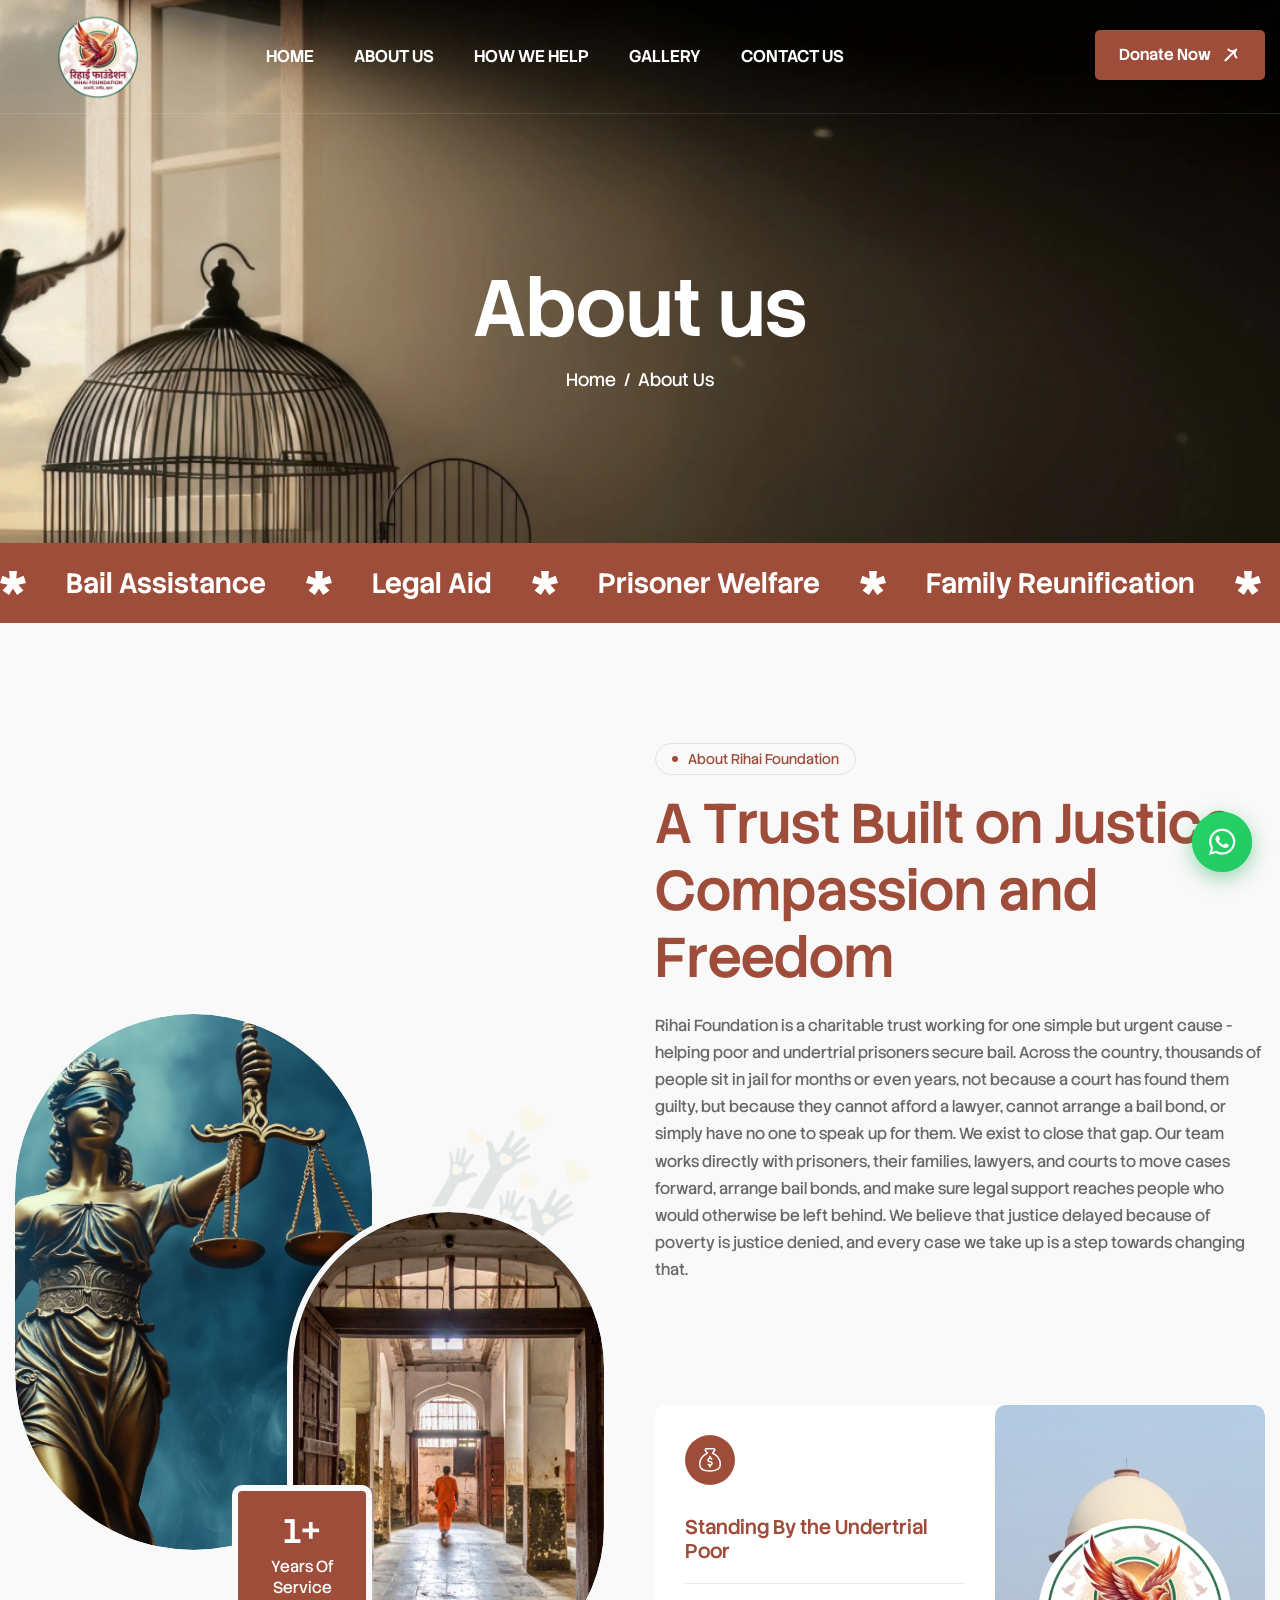
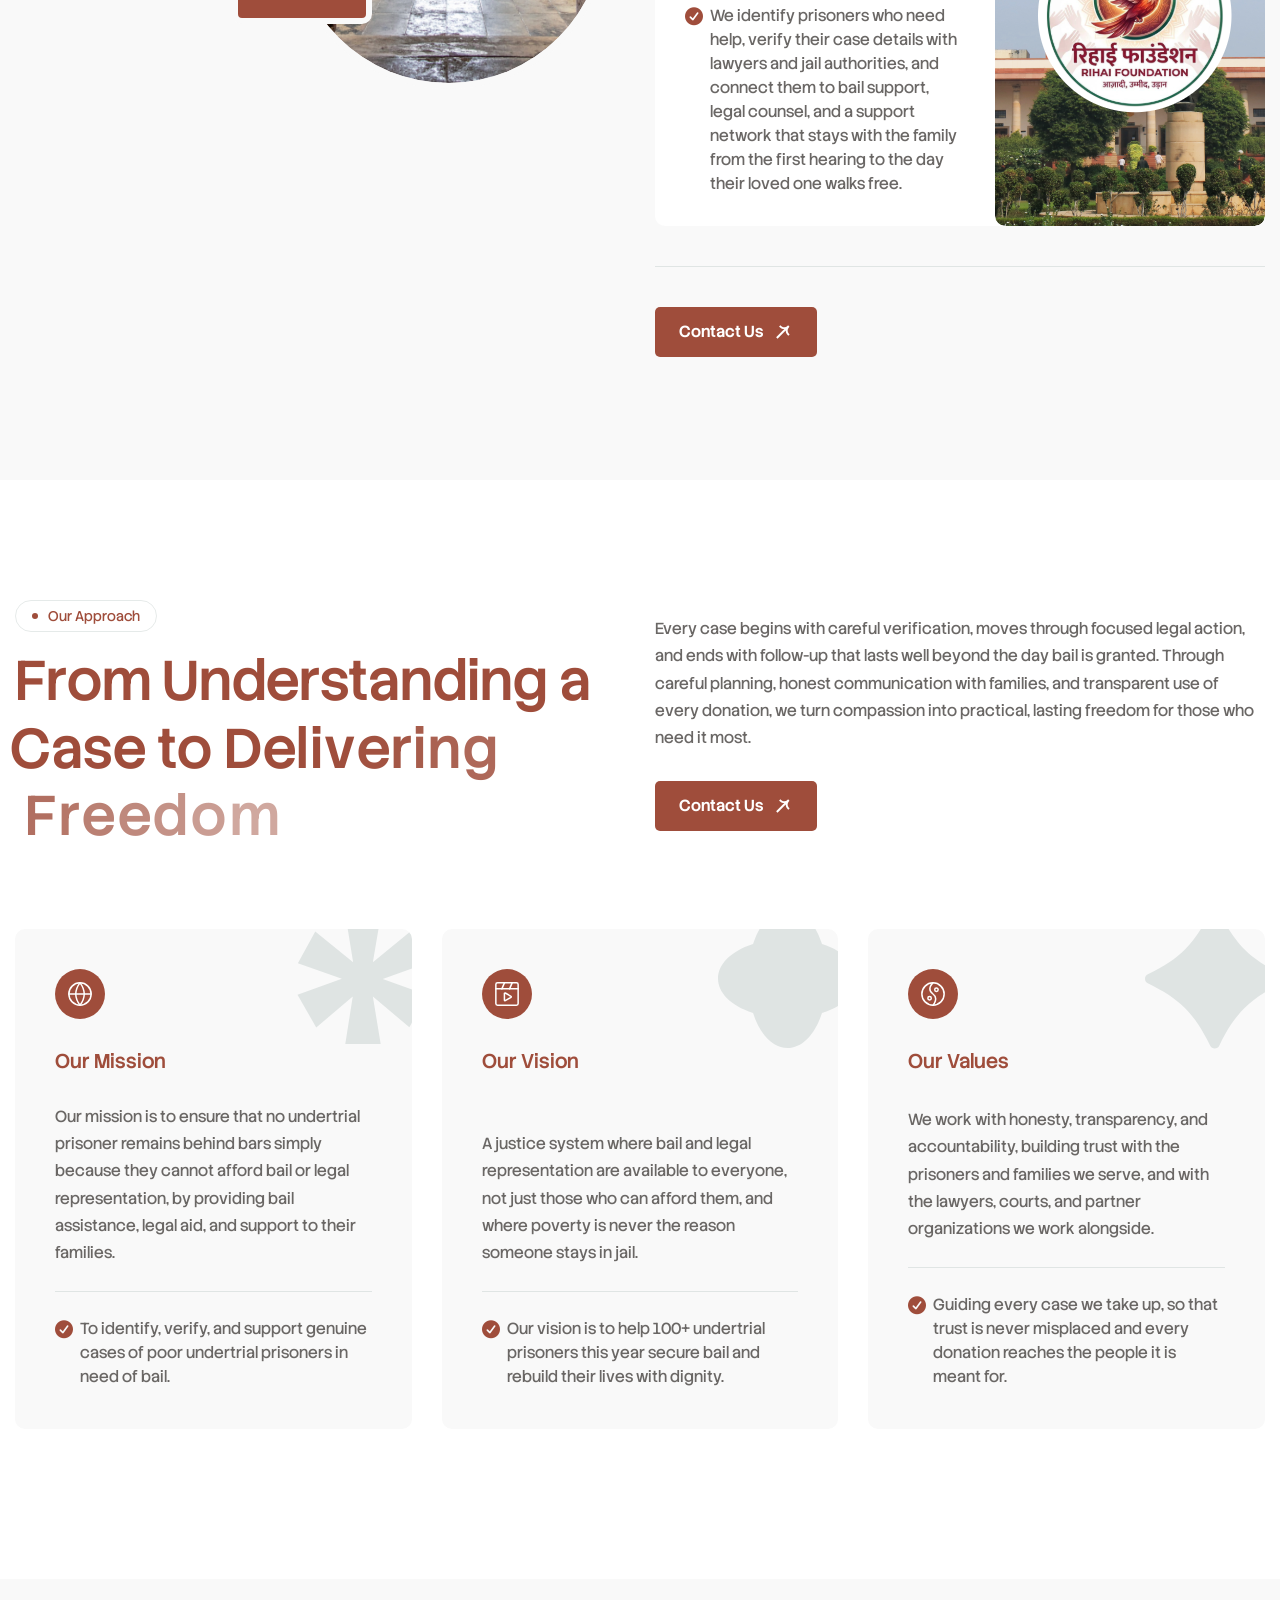
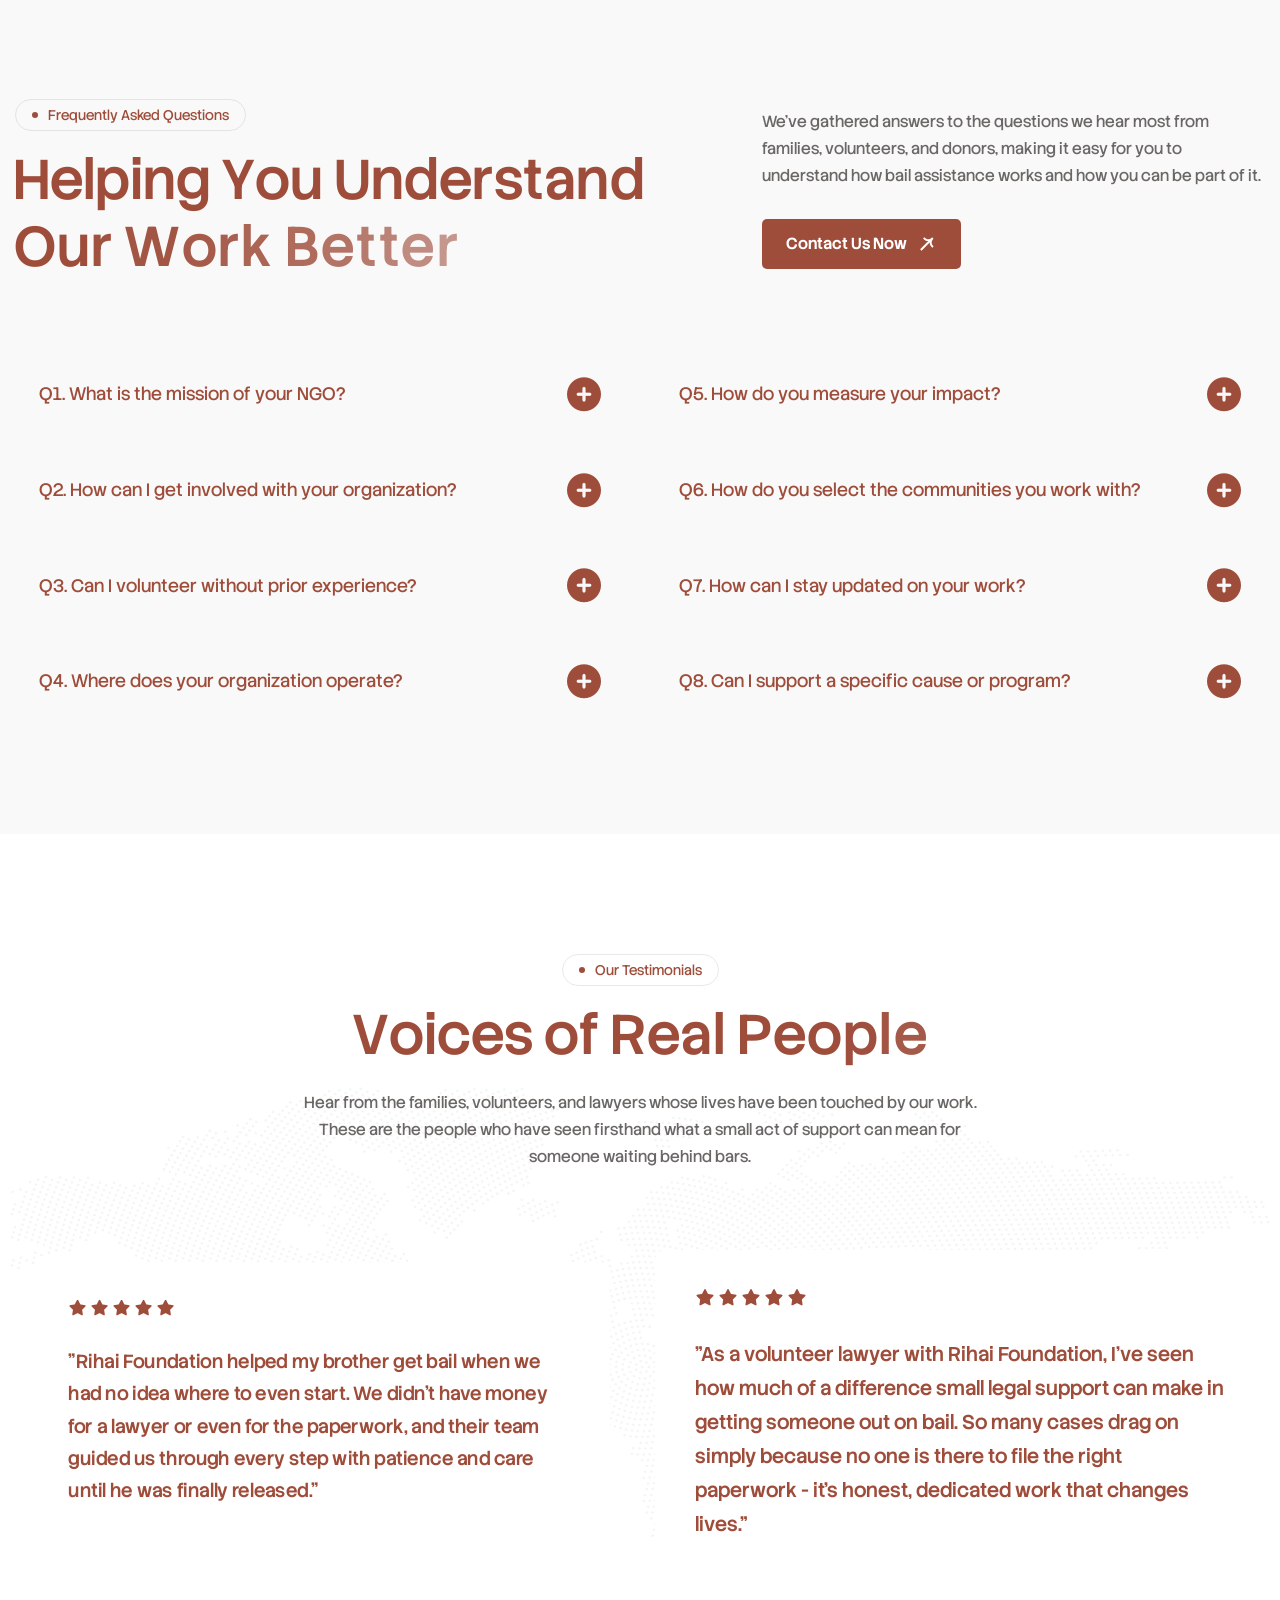
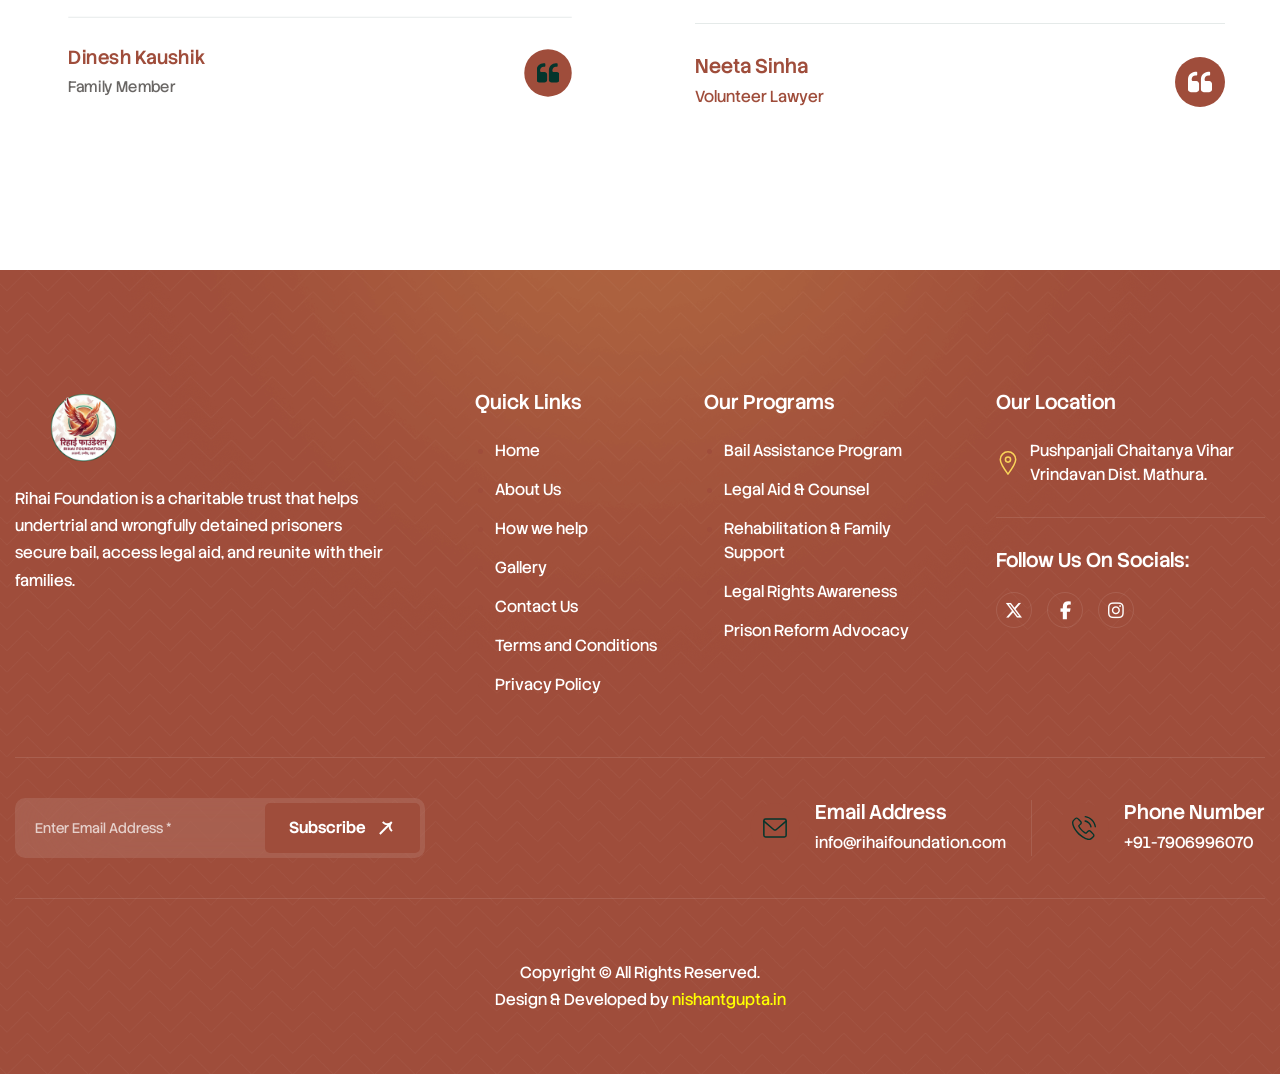
==== commit c5ee8725: "Fix canonical domain configuration, add vercel.json, sitemap, robots, and SEO metadata" ====
--- a/about.html
+++ b/about.html
@@ -11,6 +11,12 @@
 	<meta name="author" content="Rihai Foundation">
 	<!-- Page Title -->
     <title>About Us | Rihai Foundation - Bail Assistance & Justice for Undertrial Prisoners</title>
+	<!-- Canonical & Open Graph -->
+	<link rel="canonical" href="https://www.rihaifoundation.com/about">
+	<meta property="og:url" content="https://www.rihaifoundation.com/about">
+	<meta property="og:type" content="website">
+	<meta property="og:site_name" content="Rihai Foundation">
+
 	<!-- Favicon Icon -->
 	<link rel="shortcut icon" type="image/x-icon" href="images/logo/favicon.ico">
     <!-- Google Fonts Css-->
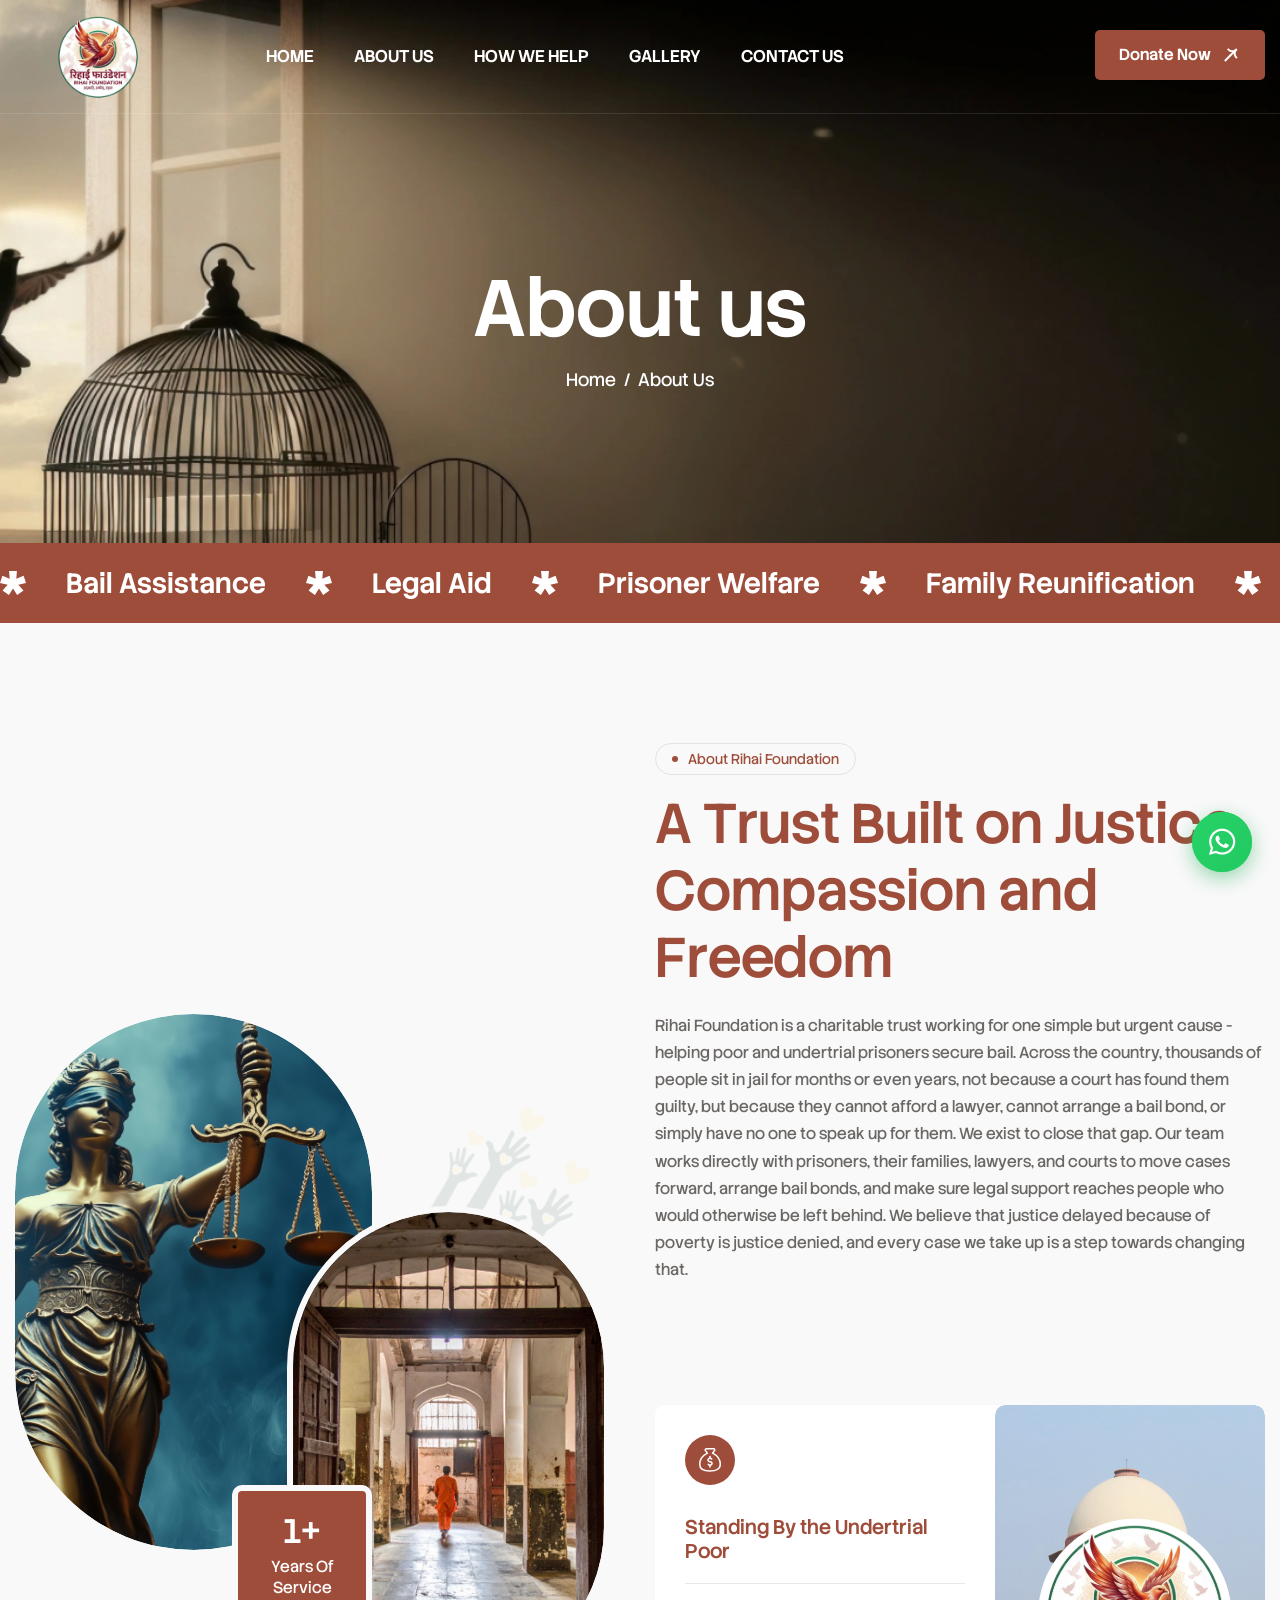
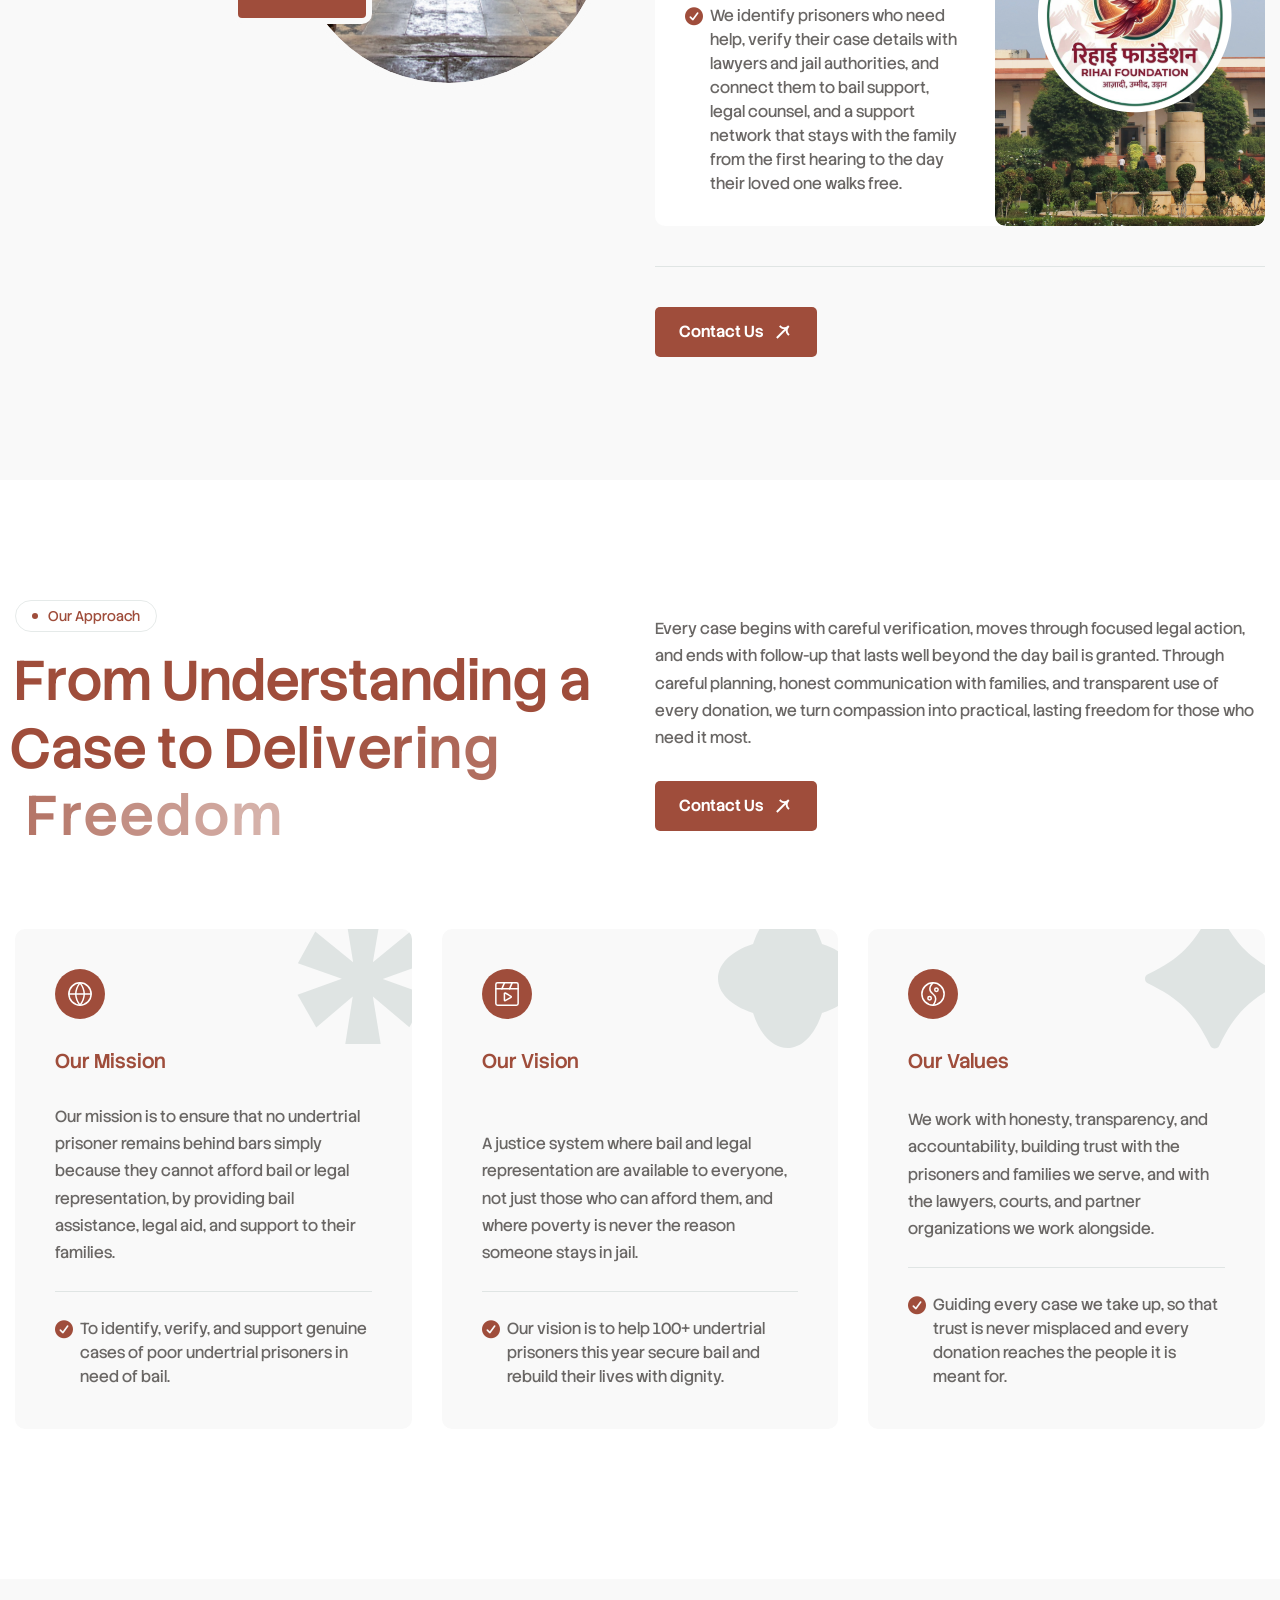
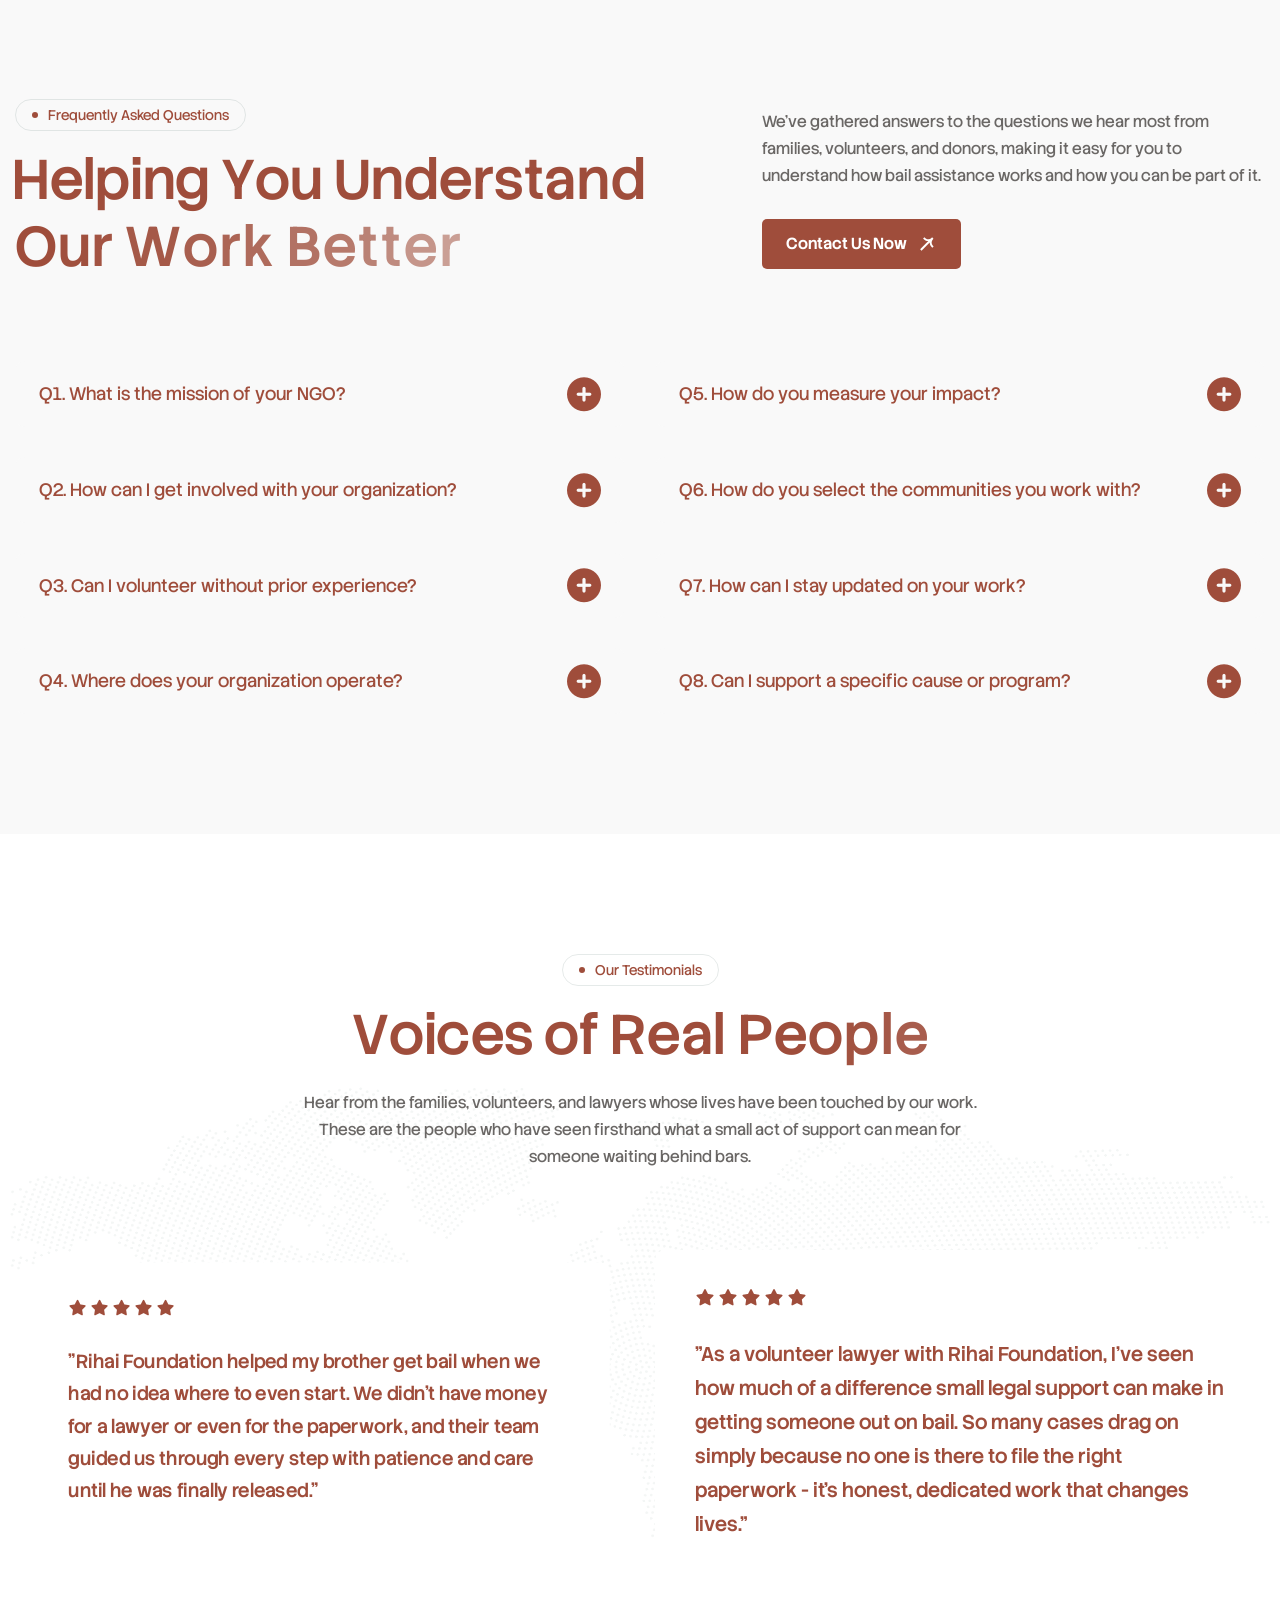
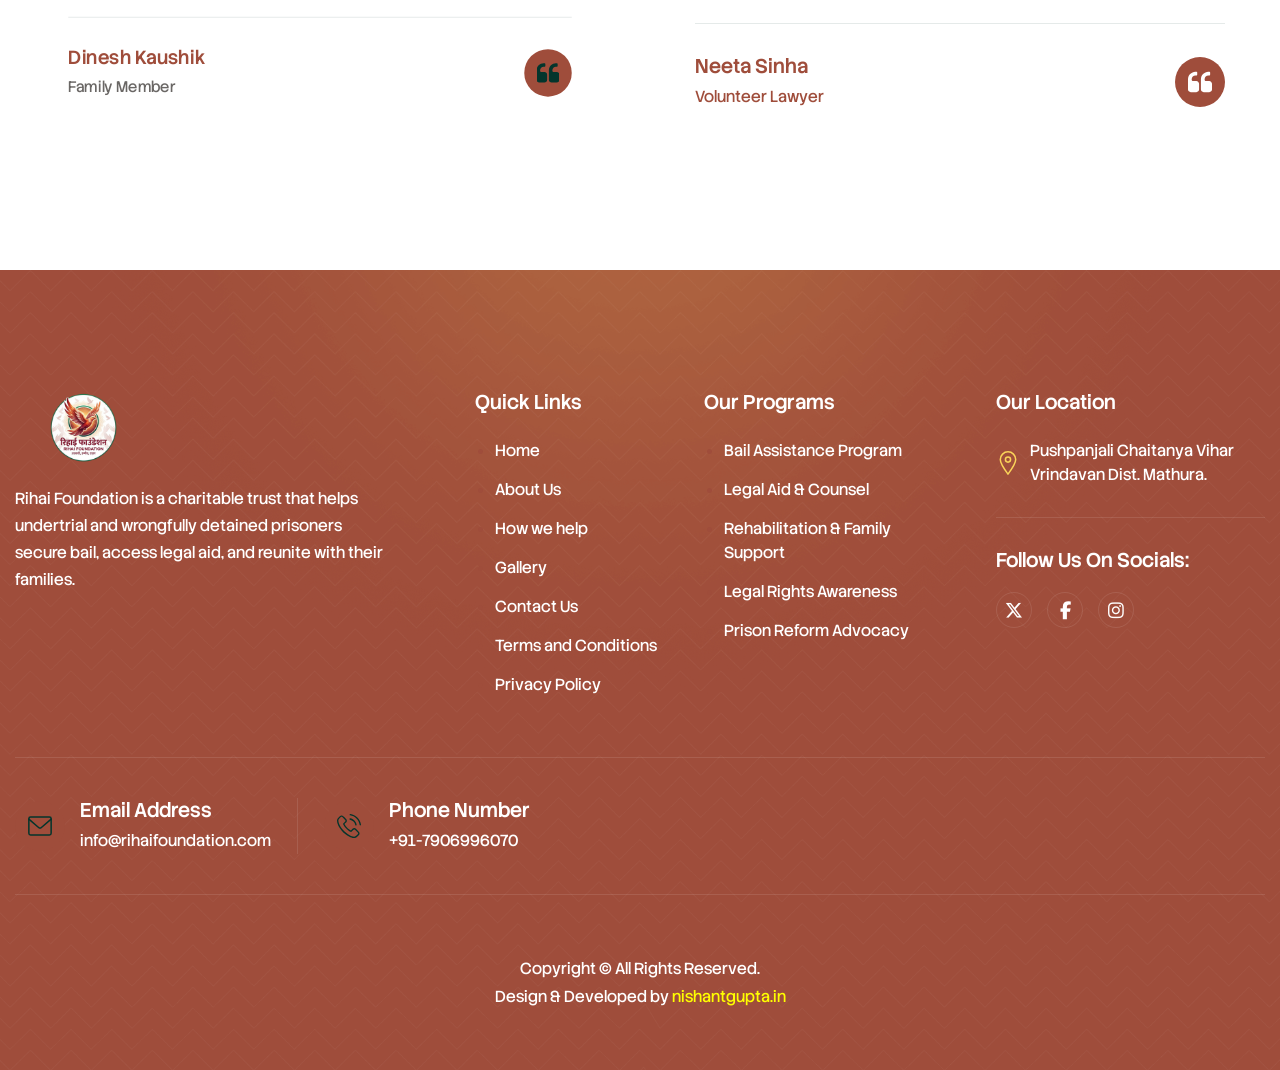
==== commit c3a553a9: "Optimize repository: remove unreferenced demo assets, compress logo, clean dead UI forms and redunda" ====
--- a/about.html
+++ b/about.html
@@ -42,14 +42,7 @@
 </head>
 <body>
 
-    <!-- Preloader Start -->
-	<!-- <div class="preloader">
-		<div class="loading-container">
-			<div class="loading"></div>
-			<div id="loading-icon"><img src="images/loader.svg" alt=""></div>
-		</div>
-	</div> -->
-	<!-- Preloader End -->
+    
 
     <!-- Header Start -->
 	<header class="main-header">
@@ -717,11 +710,11 @@
                         <div class="footer-links">
                             <h2>Our Programs</h2>
                             <ul>
-                                <li><a href="">Bail Assistance Program</a></li>
-                                <li><a href="">Legal Aid & Counsel</a></li>
-                                <li><a href="">Rehabilitation & Family Support</a></li>
-                                <li><a href="">Legal Rights Awareness</a></li>
-                                <li><a href="">Prison Reform Advocacy</a></li>
+                                <li><a href="how-we-help.html">Bail Assistance Program</a></li>
+                                <li><a href="how-we-help.html">Legal Aid & Counsel</a></li>
+                                <li><a href="how-we-help.html">Rehabilitation & Family Support</a></li>
+                                <li><a href="how-we-help.html">Legal Rights Awareness</a></li>
+                                <li><a href="how-we-help.html">Prison Reform Advocacy</a></li>
                             </ul>
                         </div>
                         <!-- Footer Links End -->
@@ -753,17 +746,6 @@
                 <div class="col-lg-12">
                     <!-- Footer Body Start -->
                     <div class="footer-body">
-                        <!-- Footer Newsletter Form Start -->
-                        <div class="footer-newsletter-form">
-                            <form id="newslettersForm" action="#" method="post">
-                                <div class="form-group">
-                                    <input type="email" name="mail" class="form-control" id="email" placeholder="Enter Email Address *" required>
-                                    <button type="submit" class="btn-default btn-highlighted">Subscribe</button>
-                                </div>
-                            </form>
-                        </div>
-                        <!-- Footer Newsletter Form End -->
-
                         <!-- Footer Contact Items List Start -->
                         <div class="footer-contact-items-list">
                             <!-- Footer Contact Item Start -->
@@ -831,8 +813,6 @@
     <script src="js/jquery.counterup.min.js"></script>
     <!-- Magnific js file -->
     <script src="js/jquery.magnific-popup.min.js"></script>
-    <!-- SmoothScroll -->
-    <script src="js/SmoothScroll.js"></script>
     <!-- Parallax js -->
     <script src="js/parallaxie.js"></script>
     <!-- MagicCursor js file -->
@@ -841,8 +821,6 @@
     <!-- Text Effect js file -->
     <script src="js/SplitText.min.js"></script>
     <script src="js/ScrollTrigger.min.js"></script>
-    <!-- YTPlayer js File -->
-    <script src="js/jquery.mb.YTPlayer.min.js"></script>
     <!-- Wow js file -->
     <script src="js/wow.min.js"></script>
     <!-- Main Custom js file -->
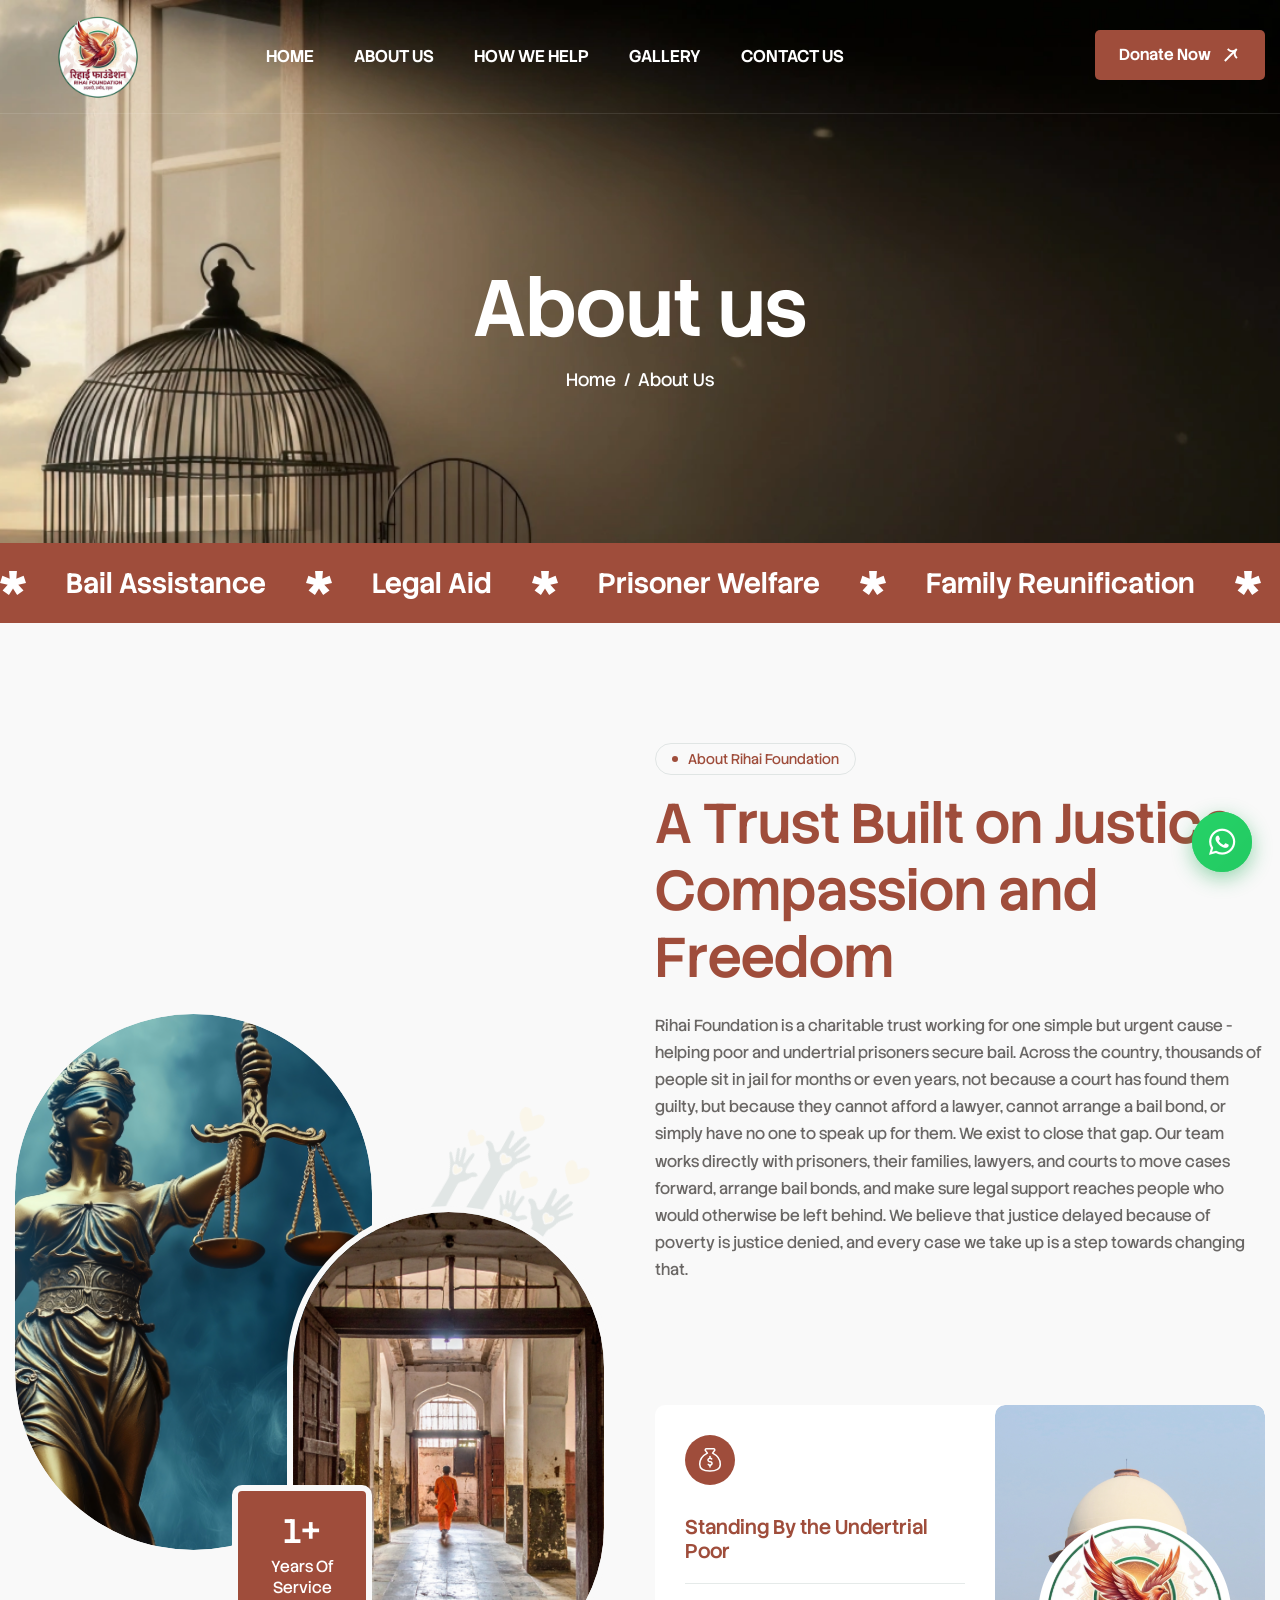
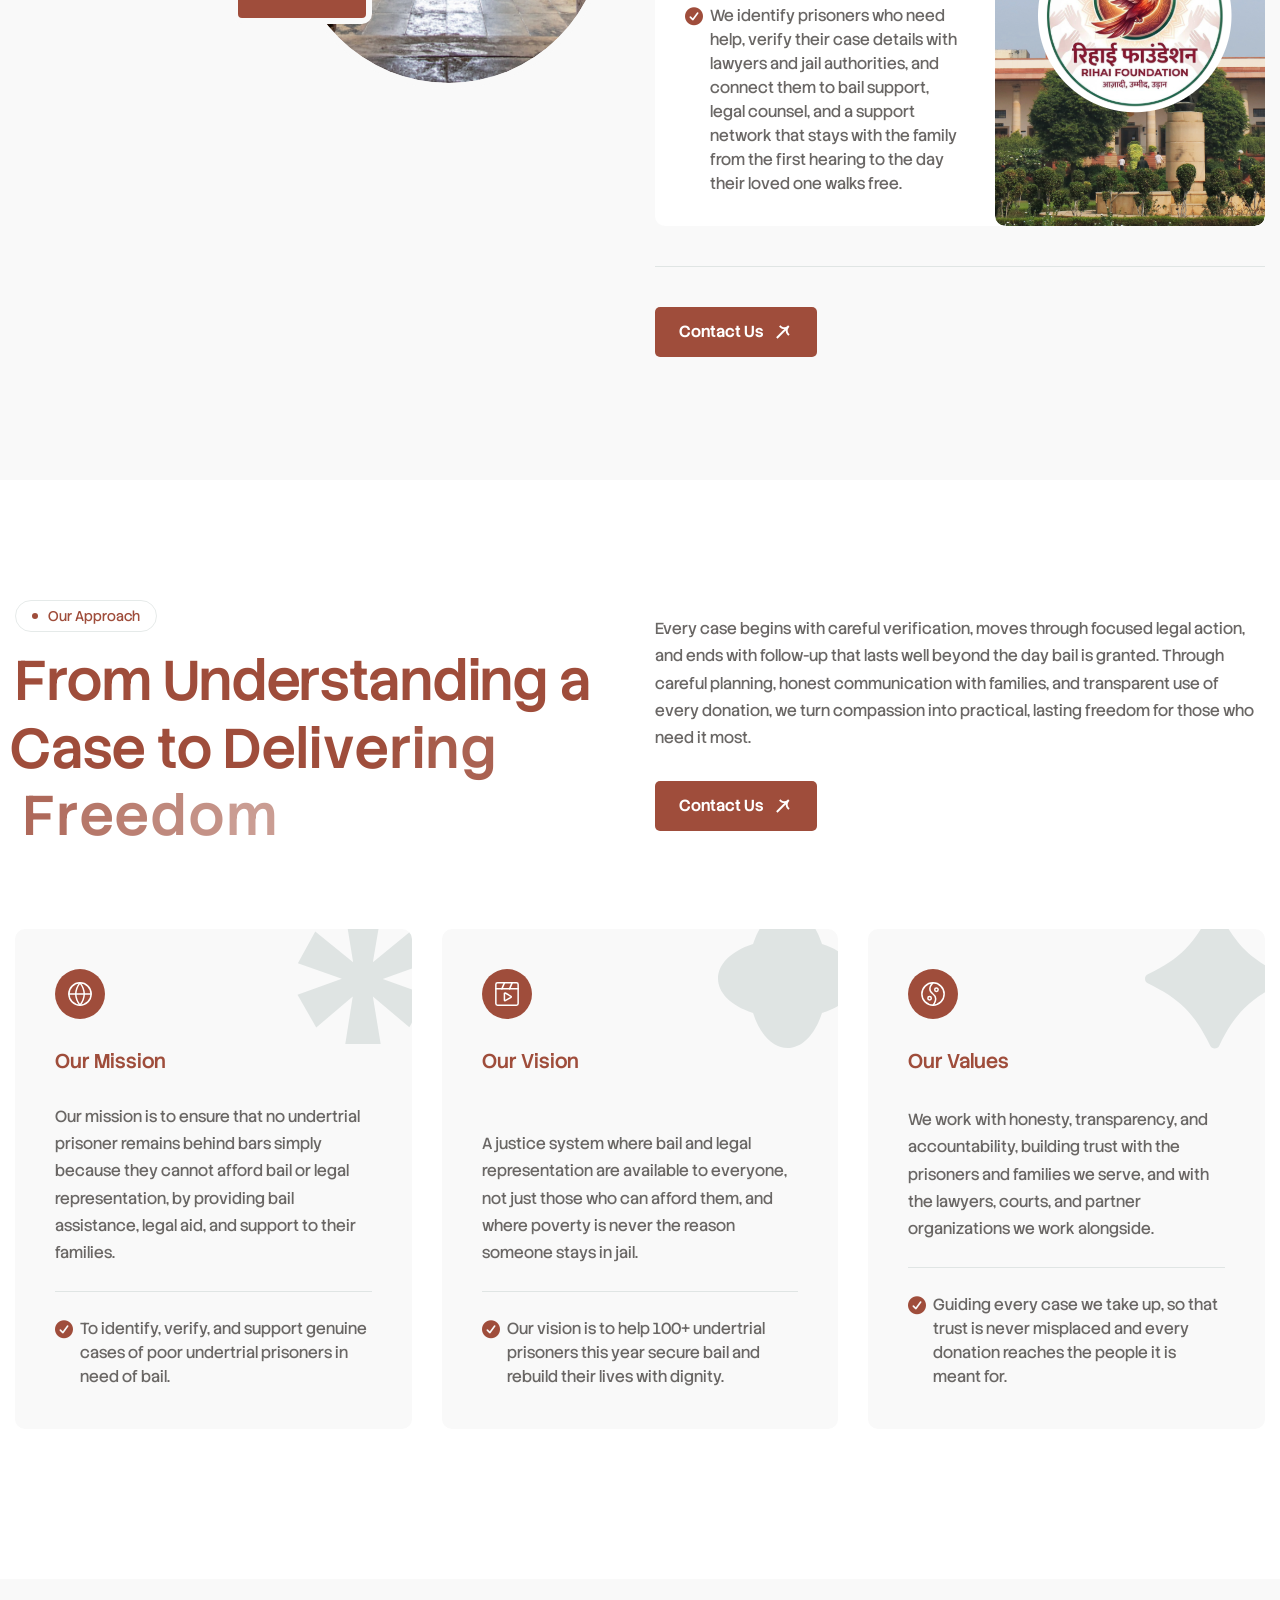
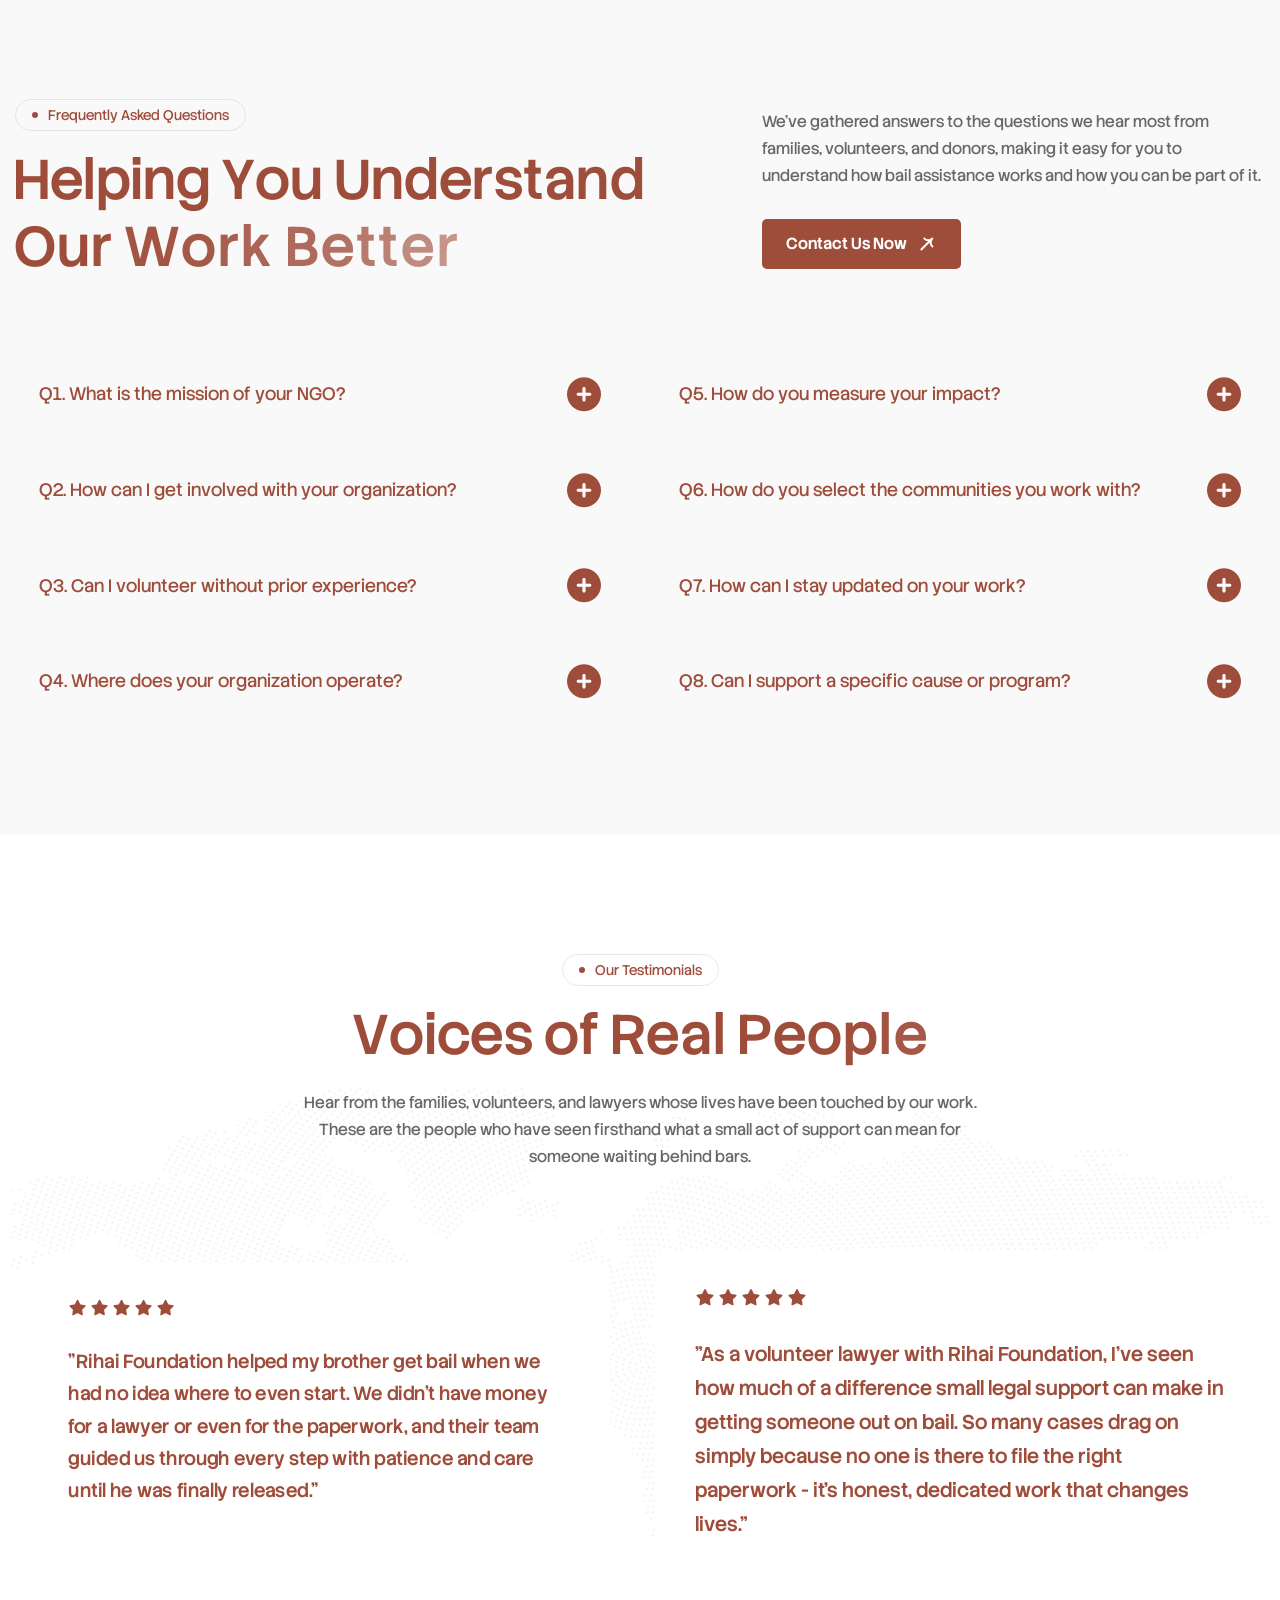
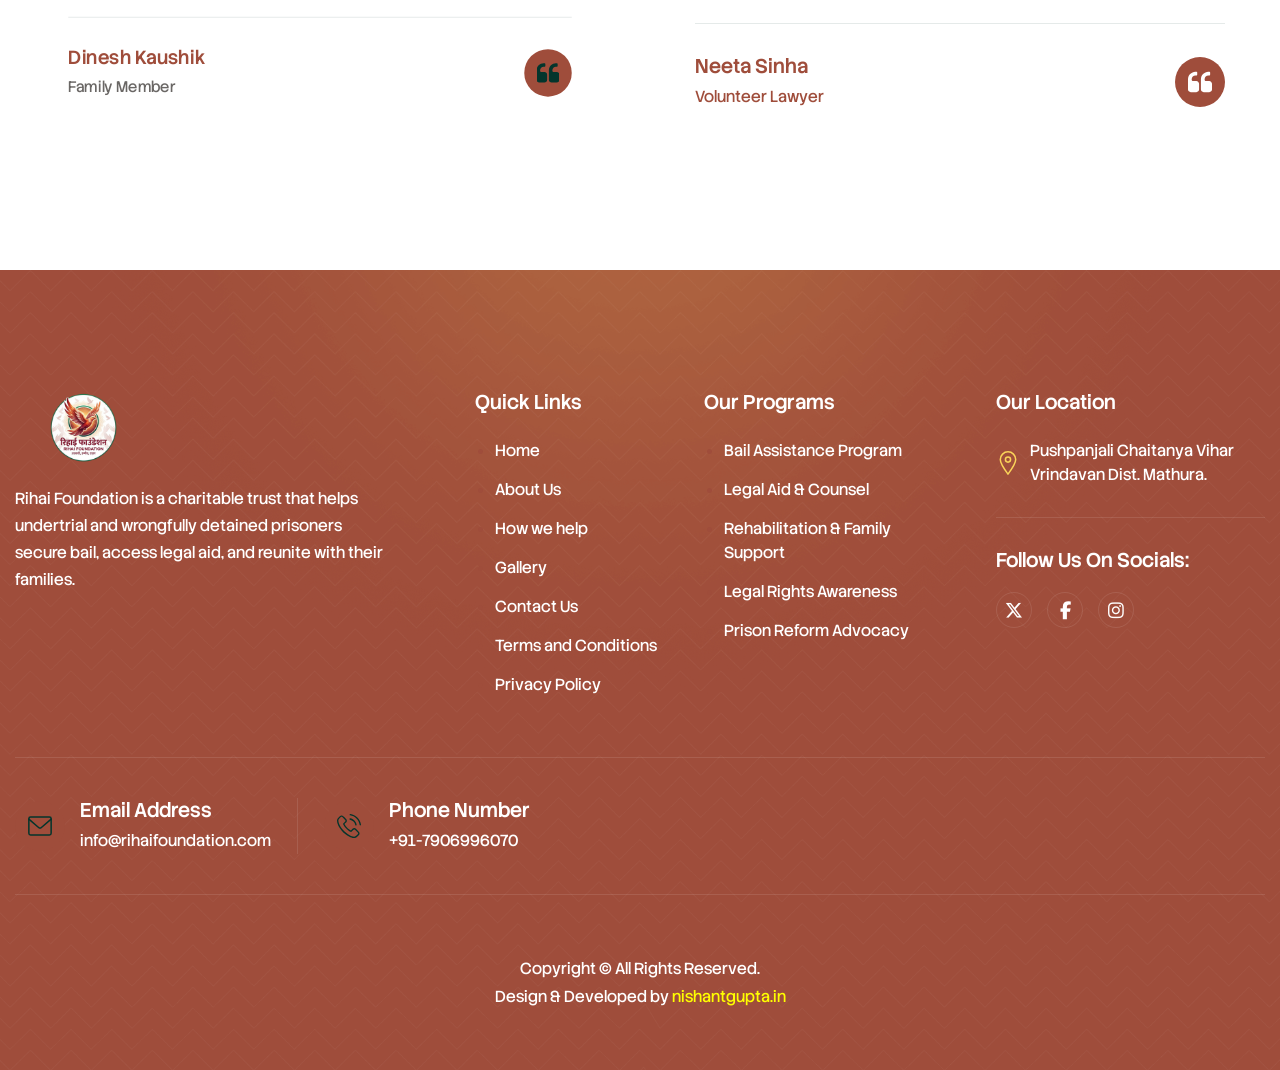
==== commit 84479c44: "Fix mobile hamburger menu text visibility: set white text color, add item borders, and include mobil" ====
--- a/about.html
+++ b/about.html
@@ -64,6 +64,7 @@
                                 <li class="nav-item"><a class="nav-link" href="how-we-help.html">How We Help</a></li>
                                 <li class="nav-item"><a class="nav-link" href="gallery.html">Gallery</a></li>
                                 <li class="nav-item"><a class="nav-link" href="contact.html">Contact Us</a></li>
+                                <li class="nav-item d-lg-none"><a class="nav-link" href="donate.html">Donate Now</a></li>
                             </ul>
                         </div>
 
--- a/css/custom.css
+++ b/css/custom.css
@@ -718,19 +718,24 @@
 	font-size: 16px;
 	font-weight: 600;
 	text-transform: capitalize;
-	padding: 7px 20px;
-	color: var(--primary-color);
+	padding: 12px 20px;
+	color: #ffffff !important;
 	line-height: normal;
 	margin: 0;
 	border-radius: 0 !important;
-	transition: all 0.3s ease-in-out;
+	border-bottom: 1px solid rgba(255, 255, 255, 0.12);
+	transition: all 0.2s ease-in-out;
+}
+
+.slicknav_nav li:last-child a{
+	border-bottom: none;
 }
 
 .slicknav_nav a:hover,
 .slicknav_nav a:focus,
 .slicknav_nav .slicknav_row:hover{
-	background-color: transparent;
-	color: var(--white-color);
+	background-color: rgba(0, 0, 0, 0.15) !important;
+	color: #ffffff !important;
 }
 
 .slicknav_menu ul ul li a{
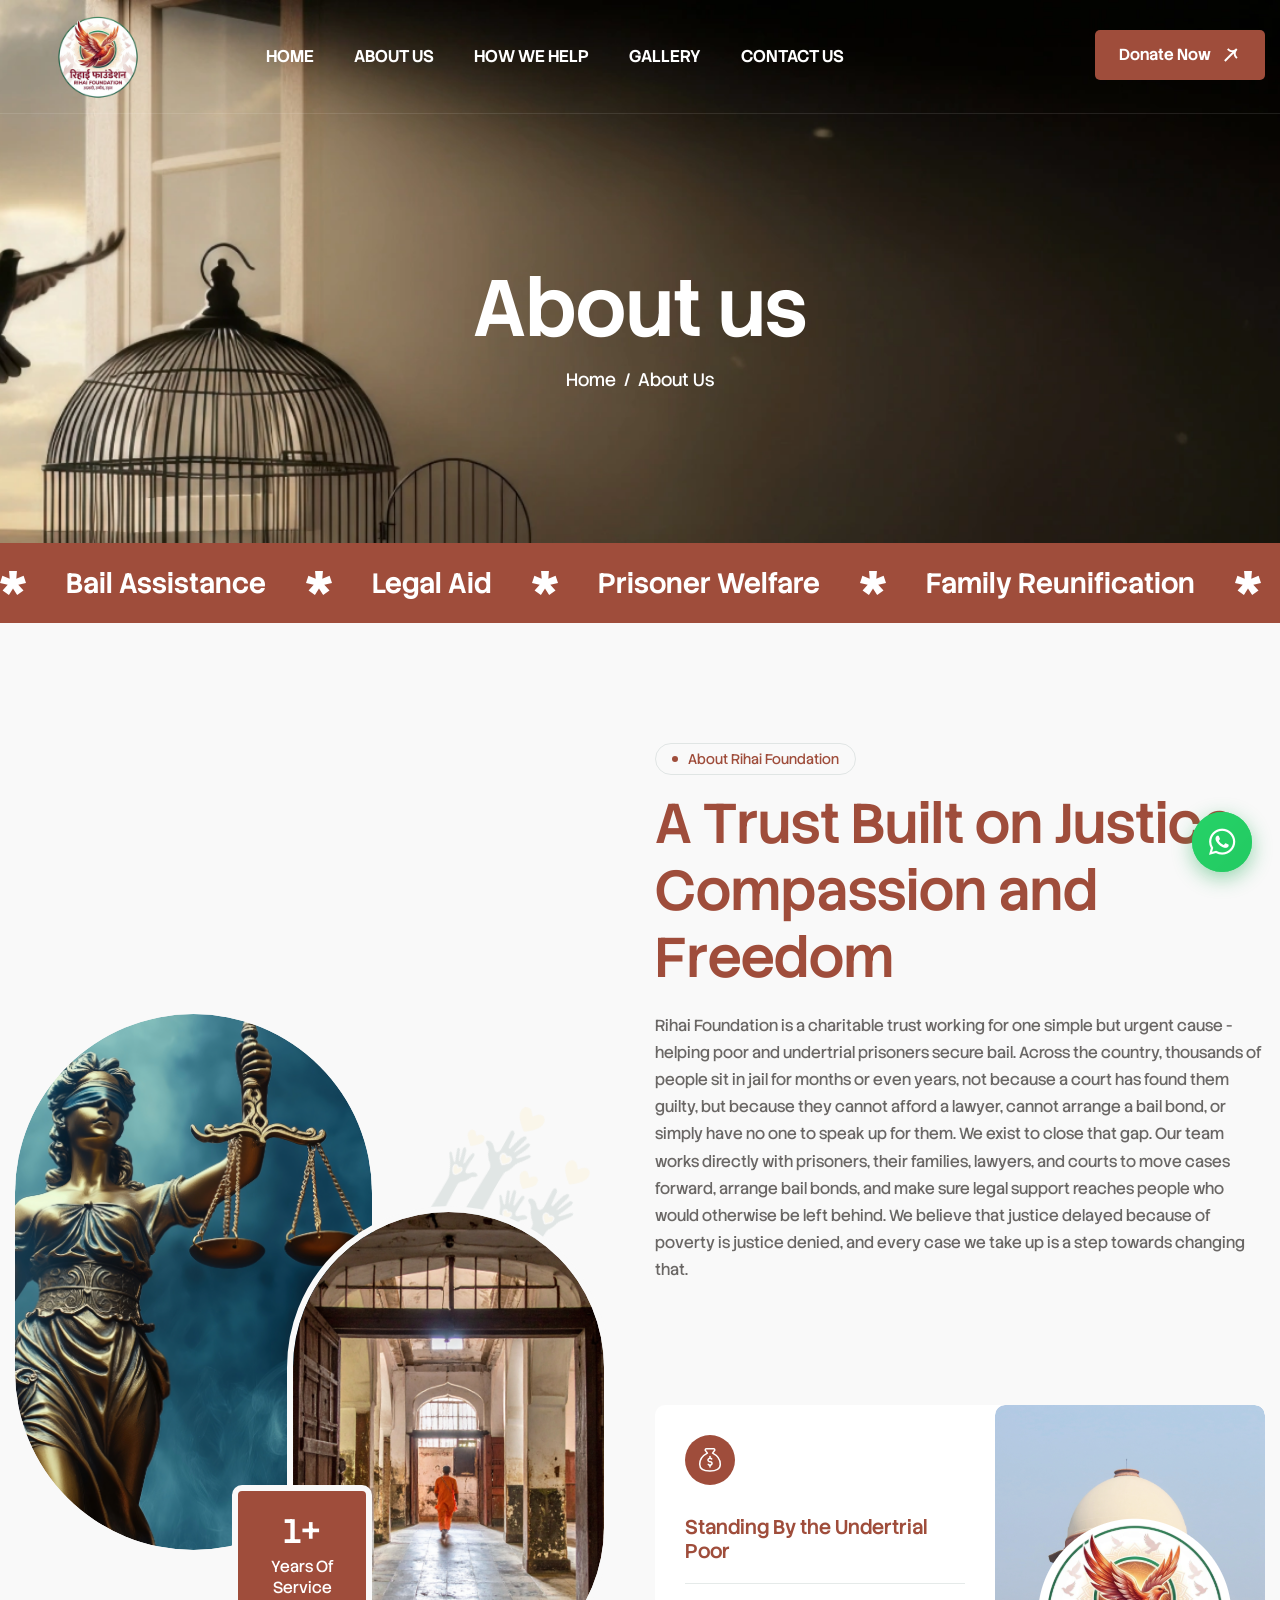
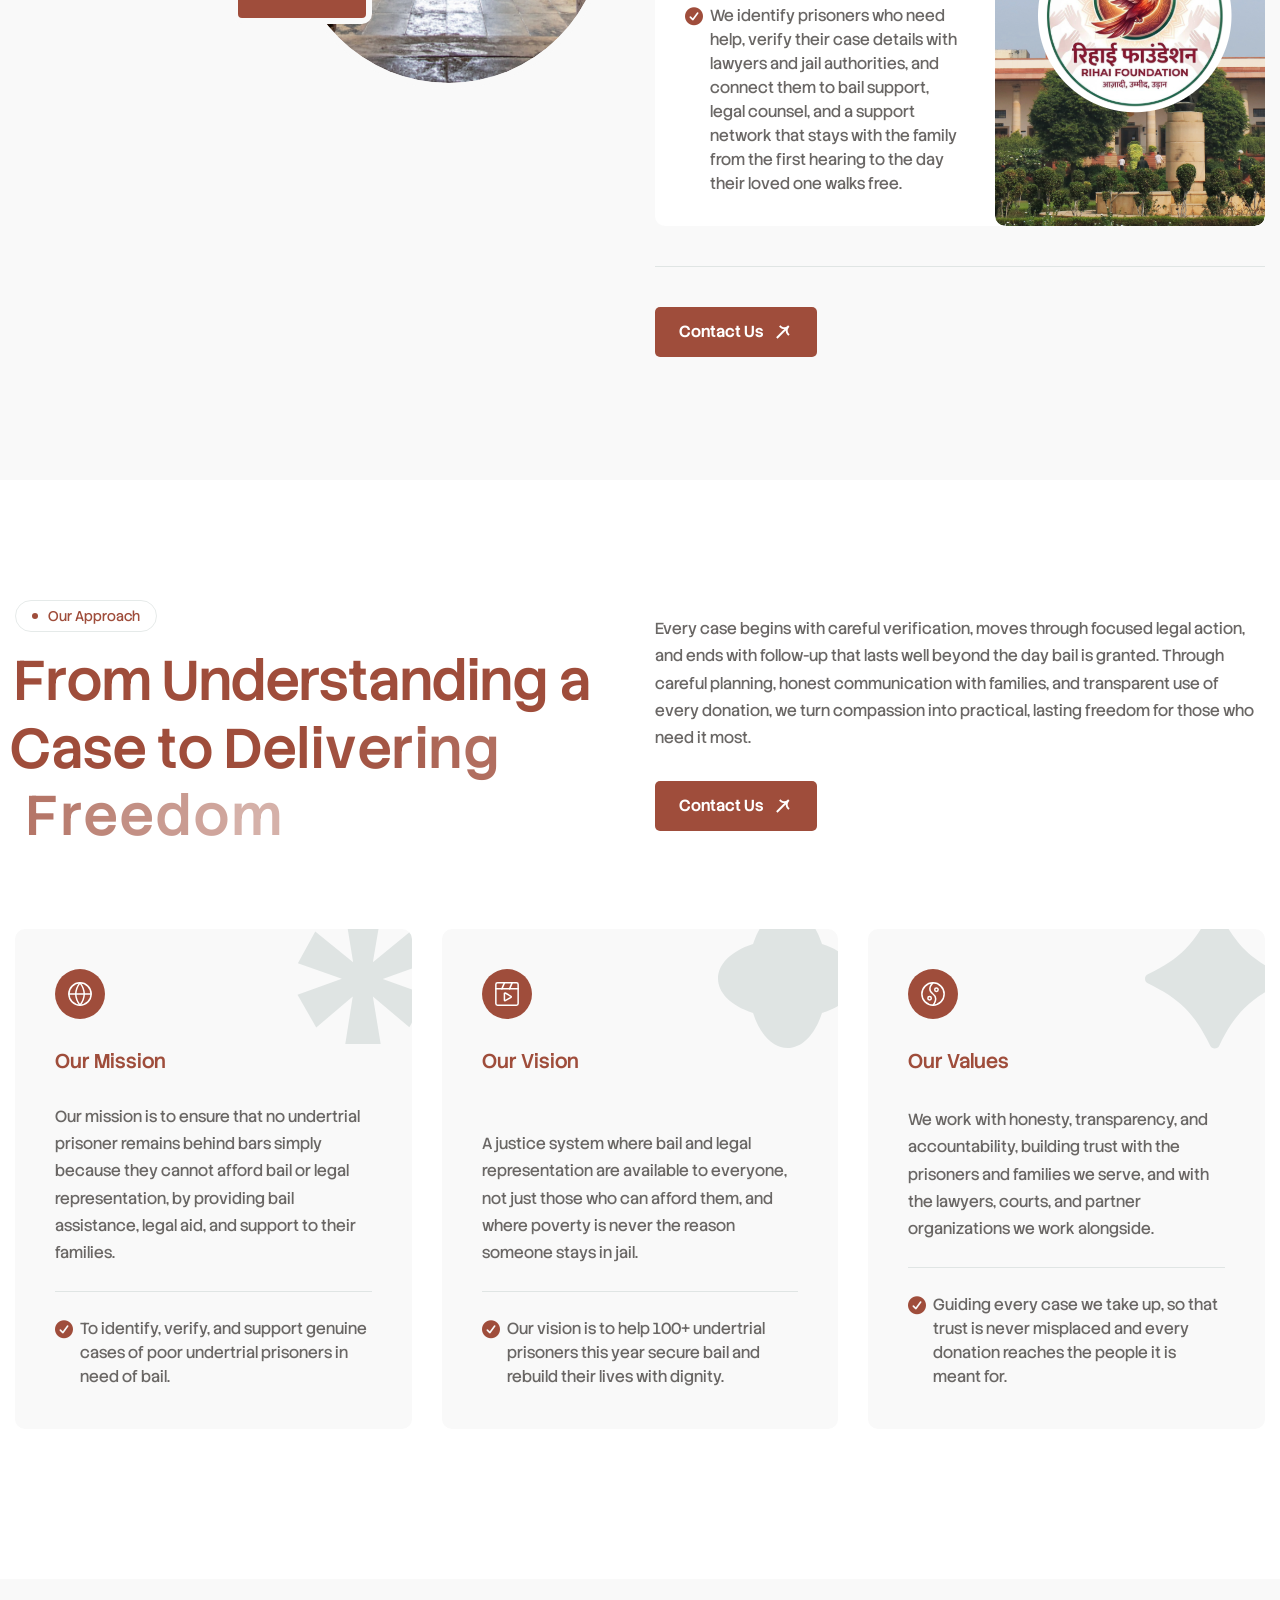
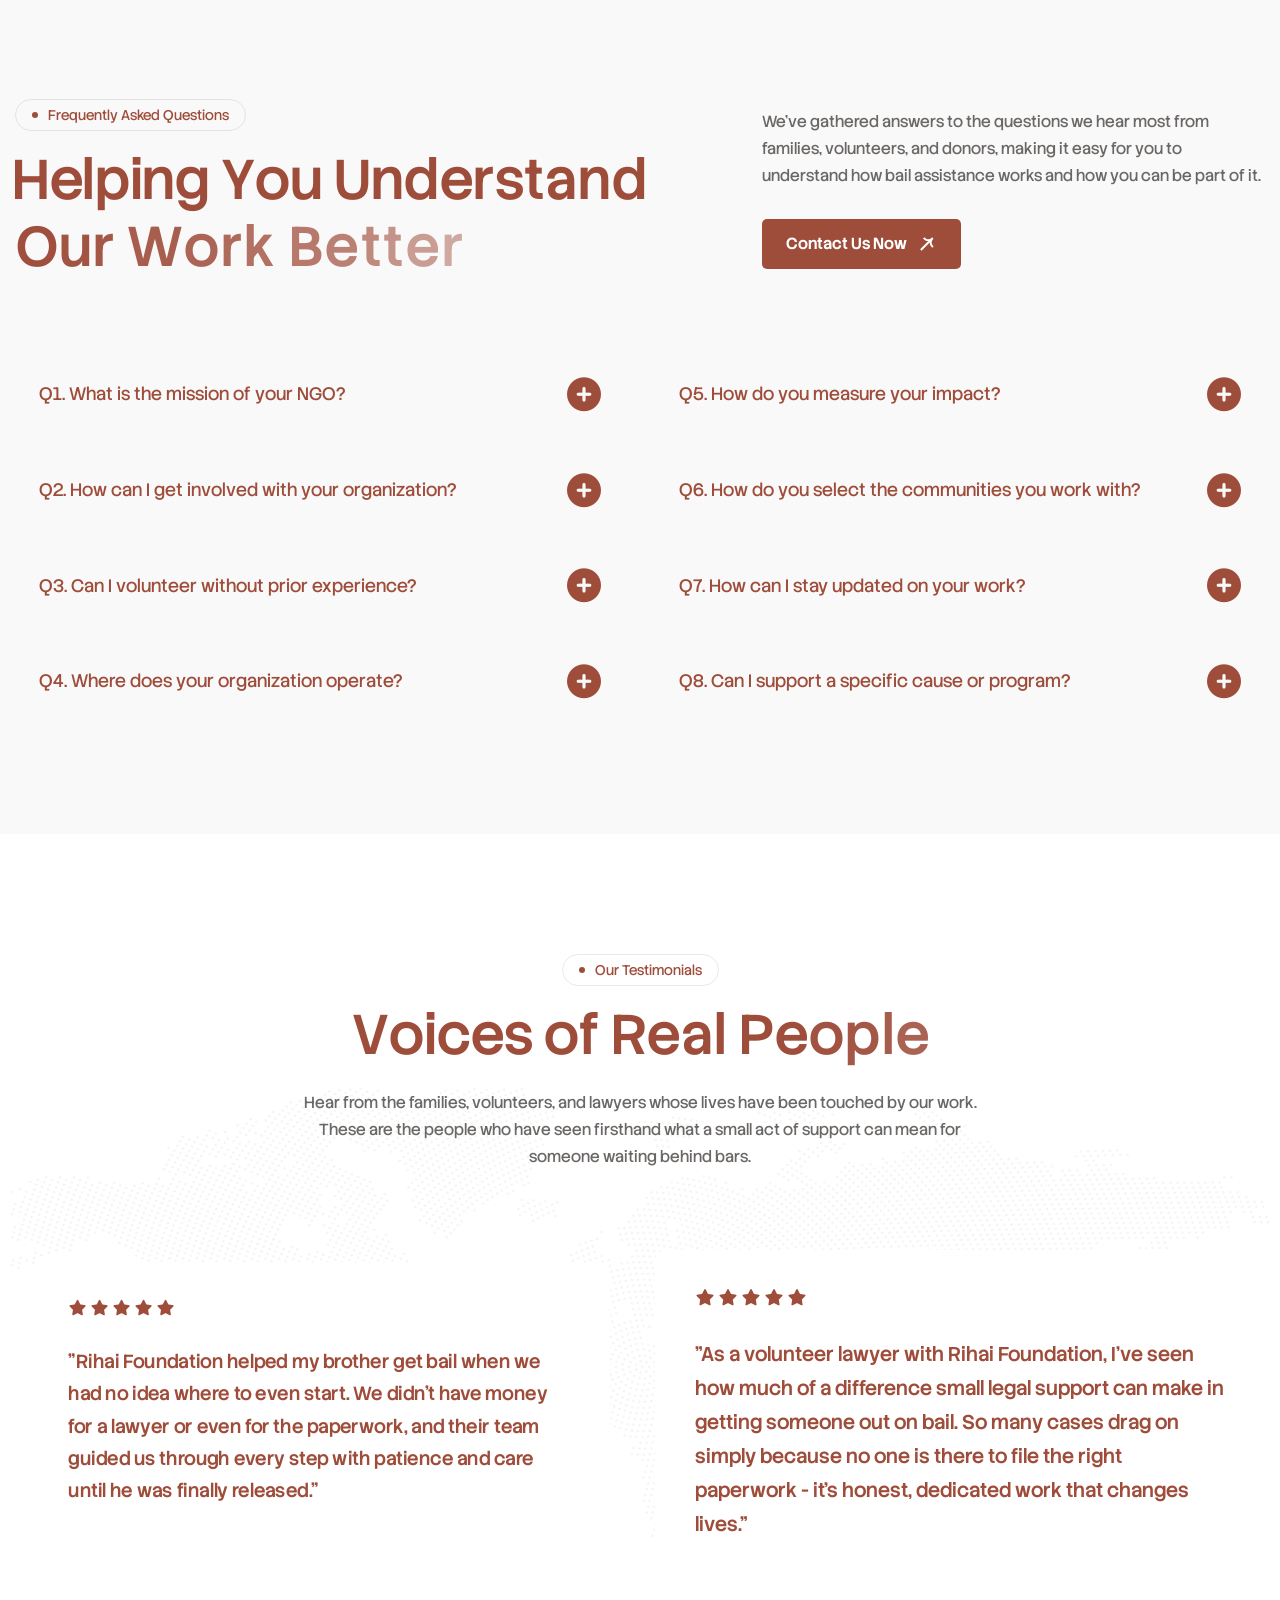
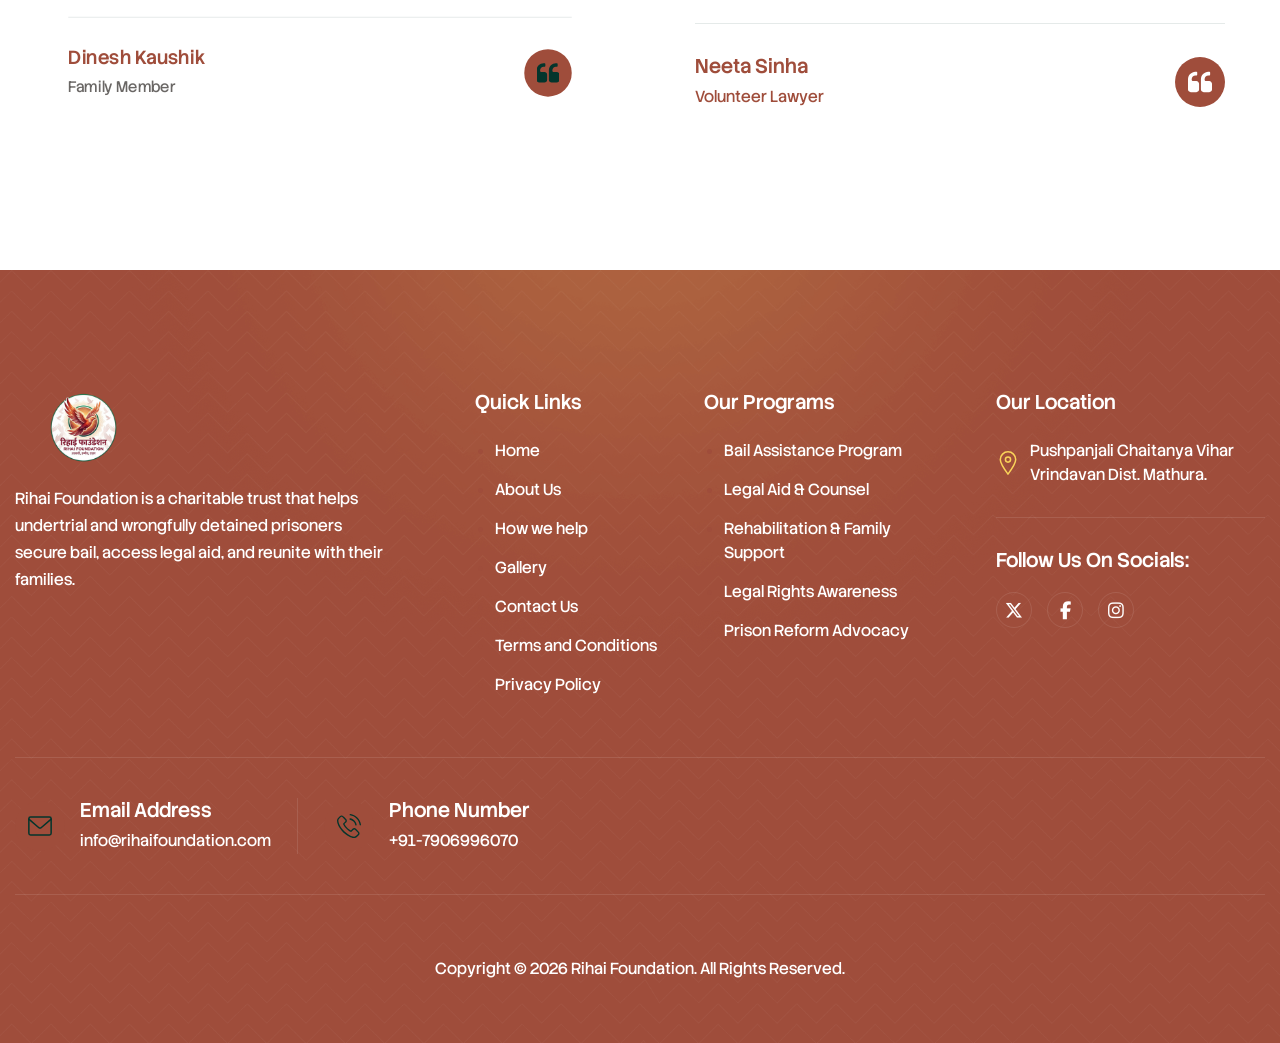
==== commit e02c8316: "Remove designer credit from footer across all pages" ====
--- a/about.html
+++ b/about.html
@@ -781,7 +781,7 @@
                 <div class="col-lg-12">
                     <!-- Footer Copyright Text Start -->
                     <div class="footer-copyright-text">
-                        <p>Copyright &copy; <?php echo date('Y'); ?> All Rights Reserved.<br> Design & Developed by <a href="https://www.nishantgupta.in/" target="_blank" style="color: yellow;">nishantgupta.in</a></p>
+                        <p>Copyright &copy; 2026 Rihai Foundation. All Rights Reserved.</p>
                     </div>
                     <!-- Footer Copyright Text End -->
                 </div>
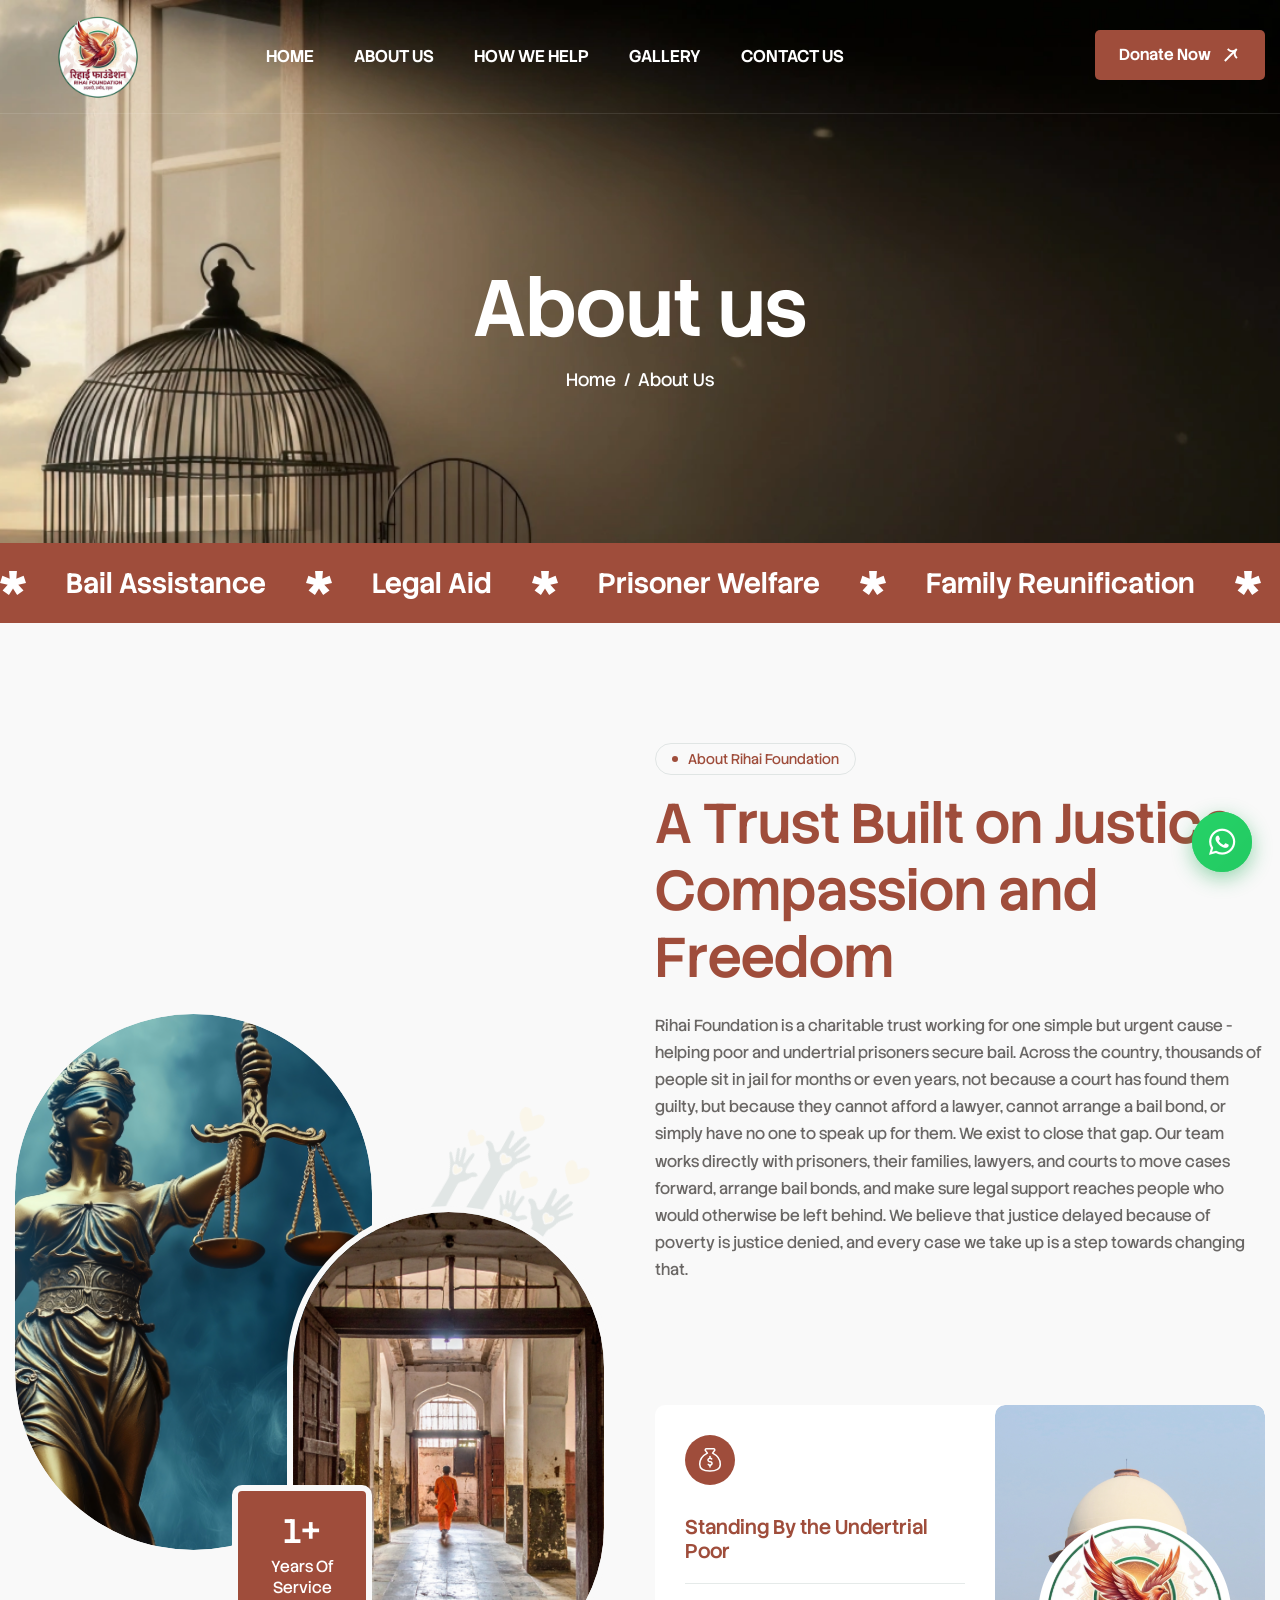
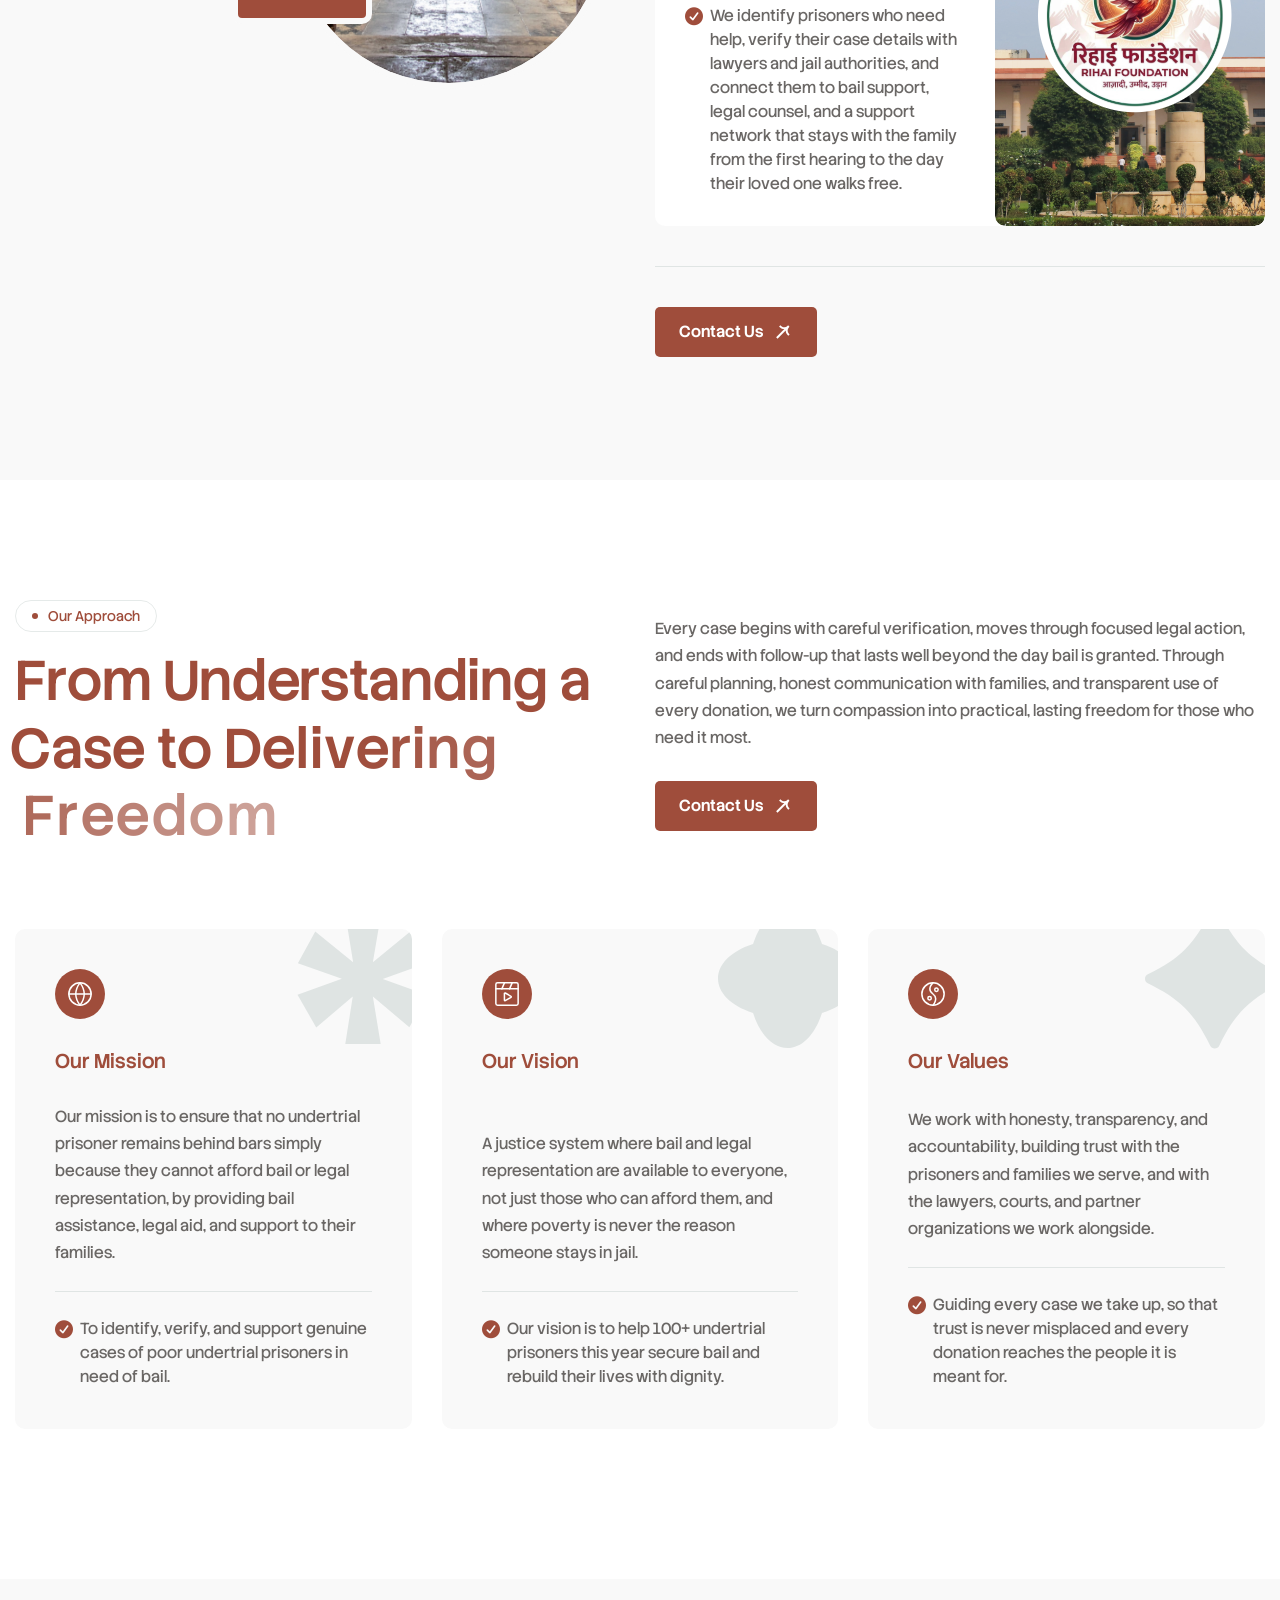
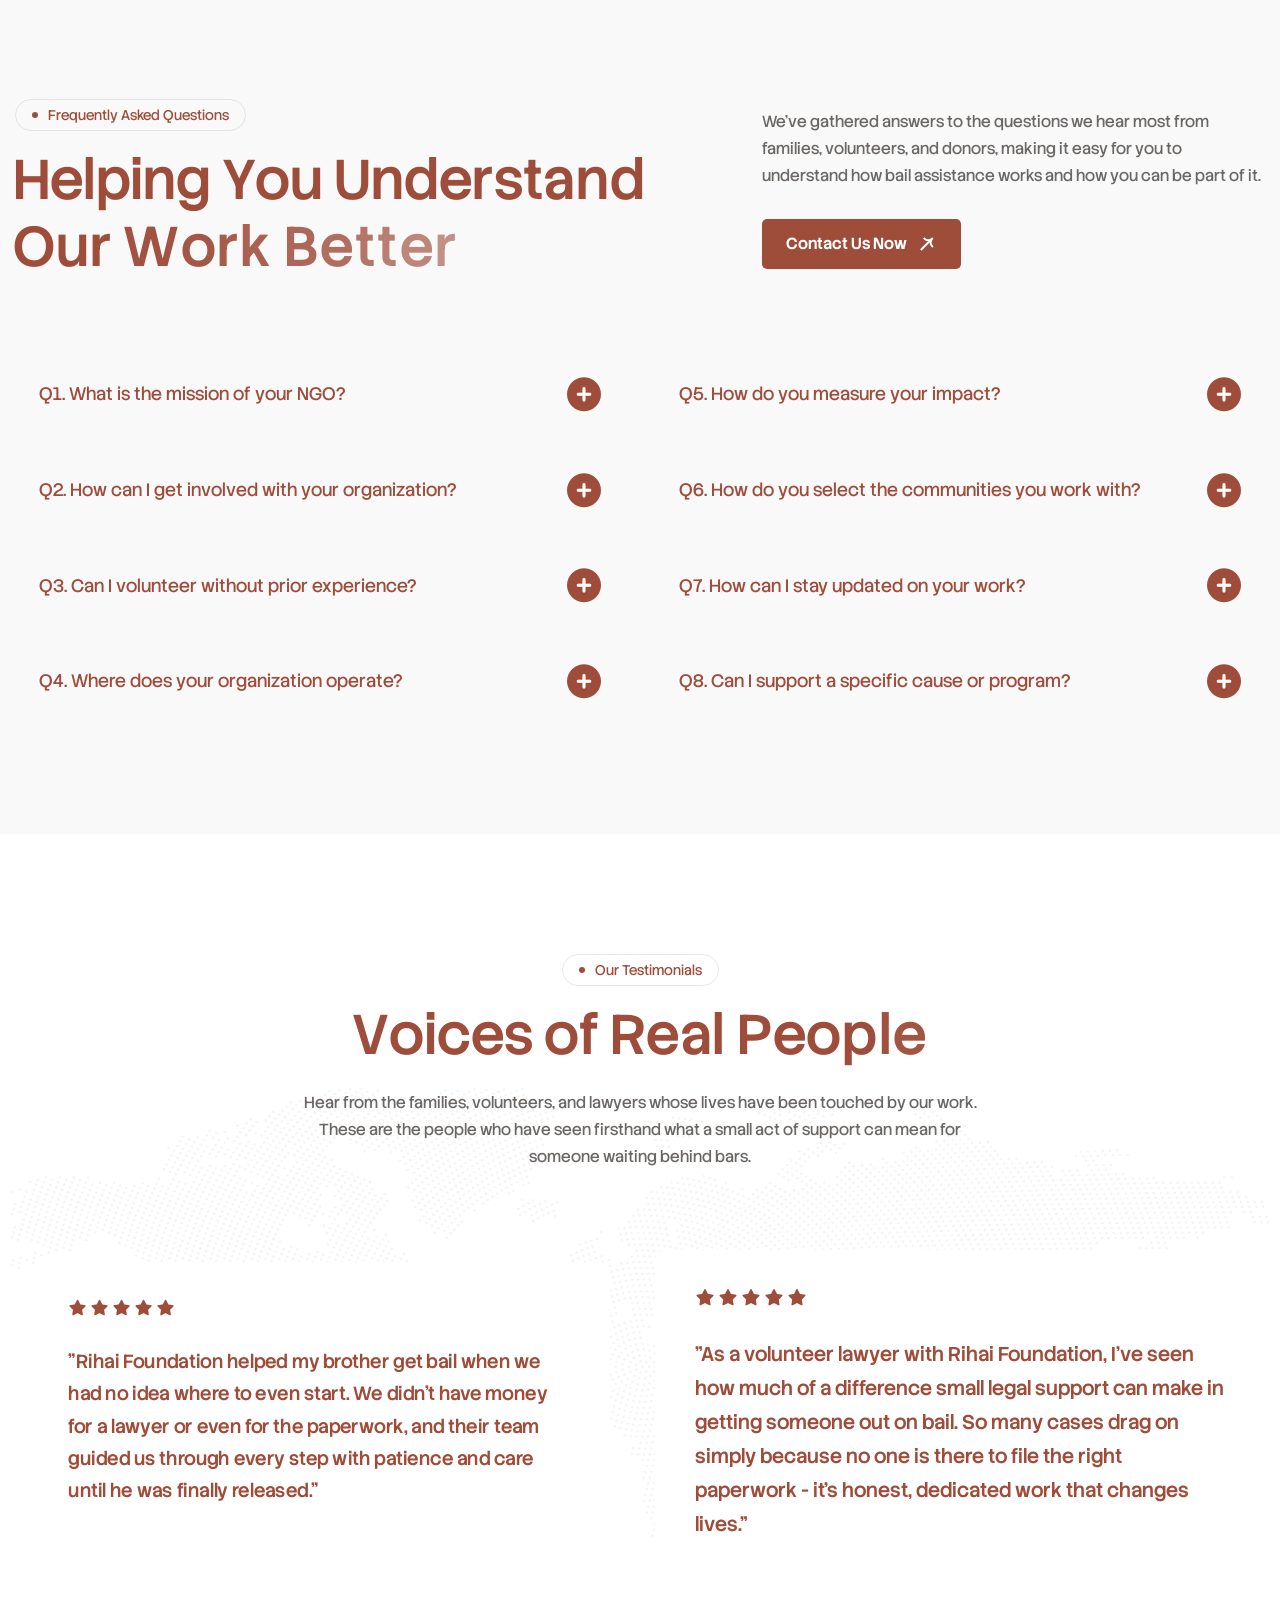
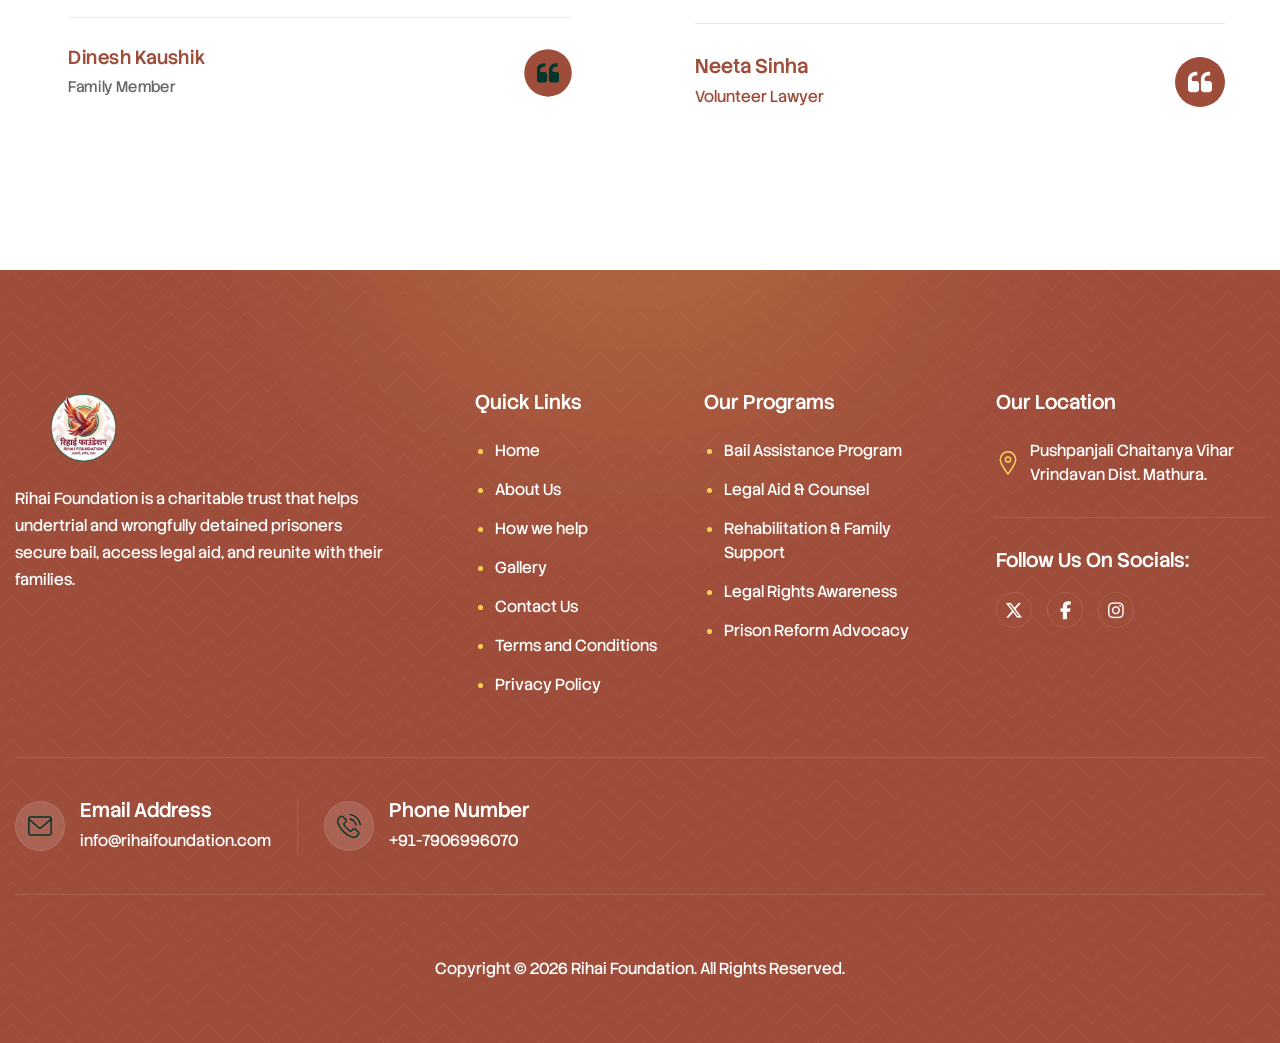
==== commit 4dd1fc47: "Apply cache-buster v2.1, embedded critical hover styles, and header hover fix" ====
--- a/about.html
+++ b/about.html
@@ -38,7 +38,20 @@
 	<!-- Mouse Cursor Css File -->
 	<link rel="stylesheet" href="css/mousecursor.css">
 	<!-- Main Custom Css -->
-	<link href="css/custom.css" rel="stylesheet" media="screen">
+	<link href="css/custom.css?v=2.1" rel="stylesheet" media="screen">
+    <!-- High-Contrast Hover Styles -->
+    <style>
+        .main-menu ul li a:hover, .main-menu ul li a:focus, header.main-header .header-sticky.active .main-menu ul li a:hover { color: #FFD54F !important; }
+        .footer-contact-item-content p a { color: #ffffff !important; }
+        .footer-contact-item-content p a:hover, .footer-contact-item:hover .footer-contact-item-content p a { color: #FFD54F !important; text-decoration: underline !important; }
+        .footer-contact-item:hover .footer-contact-item-content h3 { color: #FFD54F !important; }
+        .footer-links ul li a:hover { color: #FFD54F !important; text-decoration: underline !important; }
+        .footer-links ul li::marker { color: #FFD54F !important; }
+        .footer-social-links ul li a:hover { background-color: #ffffff !important; border-color: #ffffff !important; }
+        .footer-social-links ul li a:hover i { color: #9F4D3B !important; }
+        .contact-info-content ul li a:hover, .contact-info-item:hover .contact-info-content ul li a { color: #111111 !important; text-decoration: underline !important; }
+        .why-choose-contact-content p a:hover, .why-choose-contact-box:hover .why-choose-contact-content p a { color: #111111 !important; text-decoration: underline !important; }
+    </style>
 </head>
 <body>
 
--- a/css/custom.css
+++ b/css/custom.css
@@ -579,7 +579,7 @@
 
 .main-menu ul li a:hover,
 .main-menu ul li a:focus{
-	color: var(--accent-color);
+	color: #FFD54F !important;
 }
 
 .main-menu ul ul{
@@ -2453,7 +2453,7 @@
 .what-we-nav ul li .nav-link.active,
 .what-we-nav ul li .nav-link:hover{
 	background-color: var(--accent-color);
-	color: var(--primary-color);
+	color: var(--white-color);
 }
 
 .what-we-item{
@@ -2988,7 +2988,7 @@
 
 .post-item-tag a:hover{
 	background-color: var(--accent-color);
-	color: var(--primary-color);
+	color: var(--white-color);
 }
 
 .post-item-body-content{
@@ -3086,11 +3086,12 @@
 }
 
 .footer-links ul li a:hover{
-	color: var(--accent-color);
+	color: #FFD54F;
+	text-decoration: underline;
 }
 
 .footer-links ul li::marker{
-	color: var(--accent-color);
+	color: #FFD54F;
 }
 
 .footer-location-info{
@@ -3149,8 +3150,8 @@
 }
 
 .footer-social-links ul li a:hover{
-	background-color: var(--accent-color);
-	border-color: var(--accent-color);
+	background-color: var(--white-color);
+	border-color: var(--white-color);
 }
 
 .footer-social-links ul li a i{
@@ -3241,7 +3242,8 @@
 	position: relative;
 	width: 50px;
 	height: 50px;
-	background-color: var(--accent-color);
+	background-color: rgba(255, 255, 255, 0.12);
+	border: 1px solid var(--dark-divider-color);
 	border-radius: 50%;
 	display: flex;
 	justify-content: center;
@@ -3273,6 +3275,11 @@
 	width: 100%;
 	max-width: 24px;
 	z-index: 1;
+	transition: all 0.4s ease-in-out;
+}
+
+.footer-contact-item:hover .icon-box img{
+	filter: brightness(0) saturate(100%) invert(34%) sepia(45%) saturate(1412%) hue-rotate(333deg) brightness(88%) contrast(89%);
 }
 
 .footer-contact-item-content{
@@ -3295,7 +3302,8 @@
 }
 
 .footer-contact-item-content p a:hover{
-	color: var(--accent-color);
+	color: #FFD54F;
+	text-decoration: underline;
 }
 
 .footer-copyright-text{
@@ -3368,6 +3376,11 @@
 
 .page-header-box ol li.breadcrumb-item a{
     color: inherit;
+    transition: all 0.3s ease-in-out;
+}
+
+.page-header-box ol li.breadcrumb-item a:hover{
+    color: #FFD54F;
 }
 
 .page-header-box ol .breadcrumb-item+.breadcrumb-item::before{
@@ -3751,7 +3764,7 @@
 .team-social-list ul li a:hover{
 	background-color: var(--accent-color);
 	border-color: var(--accent-color);
-	color: var(--primary-color);
+	color: var(--white-color);
 }
 
 .team-social-list ul li a i{
@@ -4040,7 +4053,8 @@
 }
 
 .sidebar-cta-contact-info h3 a:hover{
-	color: var(--accent-color);
+	color: #FFD54F;
+	text-decoration: underline;
 }
 
 .page-single-image{
@@ -5227,7 +5241,8 @@
 }
 
 .contact-info-content ul li a:hover{
-	color: var(--accent-color);
+	color: #5c1e12;
+	text-decoration: underline;
 }
 
 .contact-image-form-box{
@@ -8276,8 +8291,8 @@
 }
 
 .footer-social-links-prime ul li a:hover{
-	background-color: var(--accent-color);
-	border-color: var(--accent-color);
+	background-color: var(--white-color);
+	border-color: var(--white-color);
 }
 
 .footer-social-links-prime ul li a i{
@@ -8329,7 +8344,7 @@
 }
 
 .footer-links-prime ul li a:hover{
-	color: var(--accent-color);
+	color: #FFD54F;
 }
 
 .footer-contact-box-prime{
@@ -8383,7 +8398,7 @@
 }
 
 .footer-contact-box-prime ul li a:hover{
-	color: var(--accent-color);
+	color: #FFD54F;
 }
 
 .footer-copyright-prime{
@@ -10627,7 +10642,7 @@
 }
 
 .footer-links-ultra ul li::marker{
-	color: var(--accent-color);
+	color: #FFD54F;
 }
 
 .footer-links-ultra ul li a{
@@ -10636,7 +10651,7 @@
 }
 
 .footer-links-ultra ul li a:hover{
-	color: var(--accent-color);
+	color: #FFD54F;
 }
 
 .footer-contact-info-ultra{
@@ -10679,7 +10694,7 @@
 }
 
 .footer-contact-item-content-ultra p a:hover{
-	color: var(--accent-color);
+	color: #FFD54F;
 }
 
 .footer-copyright-ultra{
@@ -10718,7 +10733,7 @@
     position: absolute;
     top: 50%;
     right: -18px;
-    background: var(--accent-color);
+    background: #FFD54F;
     border-radius: 100px;
     transform: translateY(-50%);
     width: 6px;
@@ -10735,7 +10750,7 @@
 }
 
 .footer-privacy-policy-ultra ul li a:hover{
-	color: var(--accent-color);
+	color: #FFD54F;
 }
 
 @media only screen and (max-width: 1440px){
@@ -11614,4 +11629,85 @@
 	background-color: var(--accent-color);
 	color: var(--white-color);
 }
-/* Donate Help Call End */+/* Donate Help Call End */
+/* ==========================================================================
+   GLOBAL HIGH-CONTRAST HOVER PROTECTION (EMAIL, PHONE, NAVBAR, FOOTER)
+   ========================================================================== */
+
+/* 1. Header Navigation Hover */
+.main-menu ul li a:hover,
+.main-menu ul li a:focus,
+header.main-header .header-sticky.active .main-menu ul li a:hover,
+header.main-header .header-sticky.active .main-menu ul li a:focus{
+	color: #FFD54F !important;
+}
+
+/* 2. All Email and Phone Links on Dark Backgrounds & Footer */
+.dark-section a[href^="mailto:"],
+.dark-section a[href^="tel:"],
+.main-footer a[href^="mailto:"],
+.main-footer a[href^="tel:"],
+.footer-contact-item-content p,
+.footer-contact-item-content p a{
+	color: #ffffff !important;
+	transition: all 0.3s ease-in-out;
+}
+
+.dark-section a[href^="mailto:"]:hover,
+.dark-section a[href^="tel:"]:hover,
+.main-footer a[href^="mailto:"]:hover,
+.main-footer a[href^="tel:"]:hover,
+.footer-contact-item-content p a:hover,
+.footer-contact-item-content p a:focus,
+.footer-contact-item:hover .footer-contact-item-content p a{
+	color: #FFD54F !important;
+	text-decoration: underline !important;
+}
+
+.footer-contact-item:hover .footer-contact-item-content h3{
+	color: #FFD54F !important;
+}
+
+/* 3. Footer Navigation Links & Bullets */
+.main-footer .footer-links ul li a{
+	color: #ffffff !important;
+	transition: all 0.3s ease-in-out;
+}
+
+.main-footer .footer-links ul li a:hover,
+.main-footer .footer-links ul li a:focus{
+	color: #FFD54F !important;
+	text-decoration: underline !important;
+}
+
+.main-footer .footer-links ul li::marker{
+	color: #FFD54F !important;
+}
+
+/* 4. Contact Us Page Info Cards */
+.contact-info-content ul li a{
+	color: var(--primary-color) !important;
+	font-weight: 600;
+	transition: all 0.3s ease-in-out;
+}
+
+.contact-info-content ul li a:hover,
+.contact-info-content ul li a:focus,
+.contact-info-item:hover .contact-info-content ul li a{
+	color: #111111 !important;
+	text-decoration: underline !important;
+}
+
+/* 5. Why Choose Us Box Call Link */
+.why-choose-contact-content p a{
+	color: var(--primary-color) !important;
+	font-weight: 600;
+	transition: all 0.3s ease-in-out;
+}
+
+.why-choose-contact-content p a:hover,
+.why-choose-contact-content p a:focus,
+.why-choose-contact-box:hover .why-choose-contact-content p a{
+	color: #111111 !important;
+	text-decoration: underline !important;
+}
